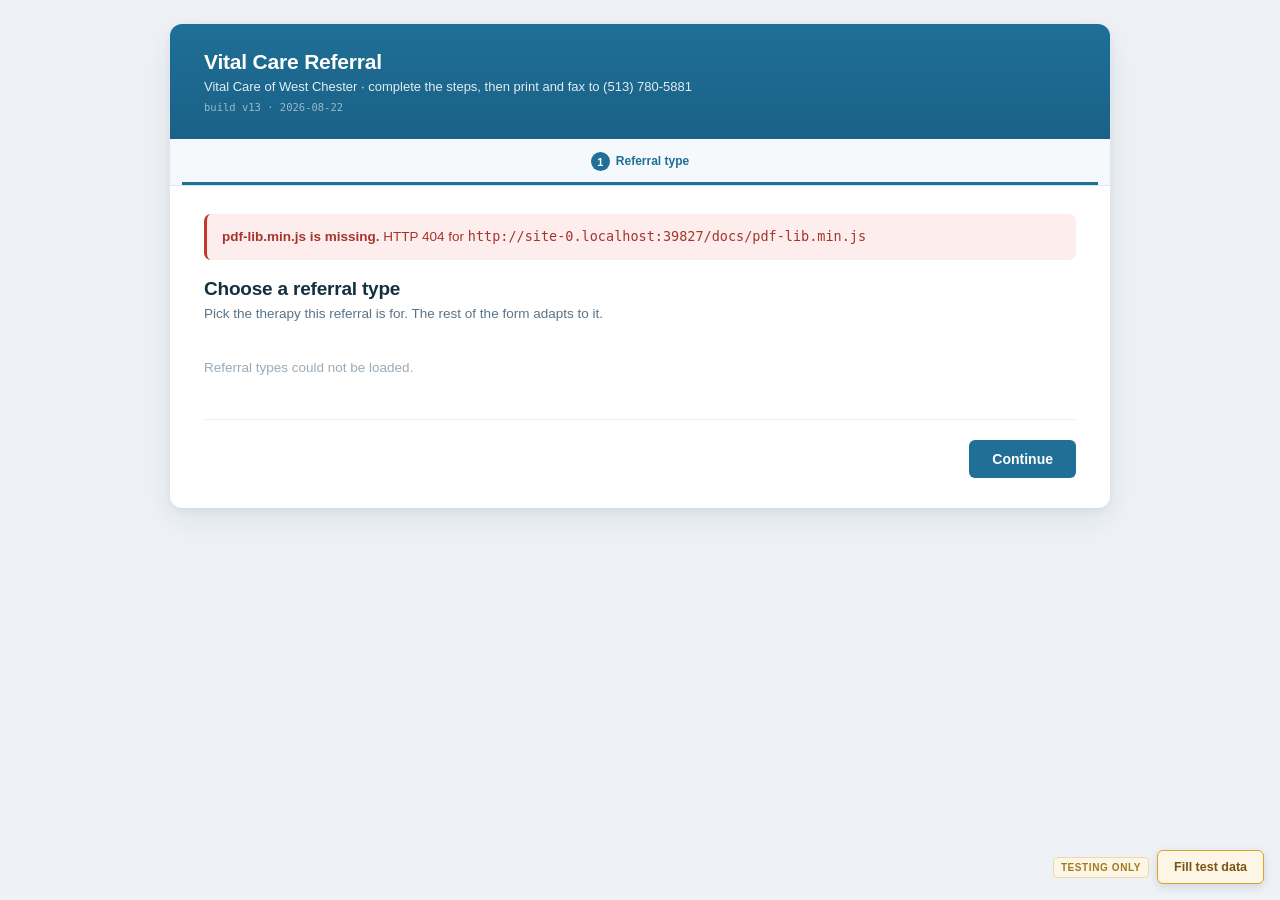
==== docs/index.html @ 64bf1096 "Update index.html" ====
<!DOCTYPE html>
<html lang="en">
<head>
<meta charset="UTF-8">
<meta name="viewport" content="width=device-width,initial-scale=1">
<title>Vital Care Referral</title>
<style>
  :root{
    --ink:#12303f; --muted:#5b7387; --line:#dbe6ee; --brand:#1f6f96; --brand-dark:#175573;
    --bg:#eef2f6; --soft:#f5f9fc;
  }
  *{box-sizing:border-box}
  body{font-family:-apple-system,BlinkMacSystemFont,'Segoe UI',Roboto,Helvetica,sans-serif;
       background:#eef2f6;min-height:100vh;margin:0;padding:24px 16px 60px;color:#12303f;-webkit-font-smoothing:antialiased}
  .wrap{max-width:940px;margin:0 auto}
  .card{background:#fff;border-radius:12px;box-shadow:0 2px 8px rgba(16,43,63,.06),0 12px 32px rgba(16,43,63,.08);overflow:hidden}
  .head{background:linear-gradient(180deg,#1f6f96,#1a6187);color:#fff;padding:26px 34px}
  .head h1{margin:0;font-size:21px;font-weight:700;letter-spacing:-.2px}
  .head p{margin:5px 0 0;font-size:13px;opacity:.88}
  .build{margin-top:7px;font-size:10.5px;opacity:.55;font-family:ui-monospace,Menlo,Consolas,monospace}

  /* stepper */
  .steps{display:flex;gap:2px;background:#f5f9fc;border-bottom:1px solid #dbe6ee;overflow-x:auto;padding:0 12px}
  .step{flex:1 0 auto;min-width:104px;background:none;border:none;padding:13px 10px 11px;cursor:pointer;
        font-family:inherit;font-size:12px;font-weight:600;color:#7a8fa0;text-align:center;
        border-bottom:3px solid transparent;white-space:nowrap}
  .step:hover:not(:disabled){color:#1f6f96}
  .step:disabled{cursor:default;opacity:.45}
  .step .num{display:inline-flex;align-items:center;justify-content:center;width:19px;height:19px;border-radius:50%;
             background:#dbe6ee;color:#5b7387;font-size:11px;margin-right:6px;vertical-align:middle}
  .step.active{color:#1f6f96;border-bottom-color:#1f6f96}
  .step.active .num{background:#1f6f96;color:#fff}
  .step.done .num{background:#2f9e5f;color:#fff}
  .step .cnt{display:block;font-weight:500;font-size:10px;opacity:.7;margin-top:2px}

  .body{padding:28px 34px 30px}
  .panel{display:none}
  .panel.on{display:block}
  .ptitle{font-size:19px;font-weight:700;margin:0 0 4px;letter-spacing:-.2px}
  .psub{font-size:13.5px;color:#5b7387;margin:0 0 22px;line-height:1.5}

  .sub{font-size:11px;font-weight:700;text-transform:uppercase;letter-spacing:.7px;color:#8199aa;
       margin:26px 0 12px;padding-bottom:6px;border-bottom:1px solid #eaf1f6}
  .sub:first-of-type{margin-top:0}

  .grid{display:grid;grid-template-columns:repeat(auto-fit,minmax(196px,1fr));gap:14px}
  .fg{display:flex;flex-direction:column;min-width:0}
  .fg.wide{grid-column:1/-1}
  .fg label{font-weight:600;font-size:12px;margin-bottom:5px;color:#415a6d;line-height:1.3}
  input[type=text],select,textarea{padding:9px 11px;border:1px solid #cfdce6;border-radius:6px;
       font-family:inherit;font-size:14px;color:#12303f;background:#fff;width:100%;transition:border-color .12s,box-shadow .12s}
  input[type=text]:focus,select:focus,textarea:focus{outline:none;border-color:#1f6f96;box-shadow:0 0 0 3px rgba(31,111,150,.13)}
  input.filled,select.filled{background:#fbfdfe;border-color:#a9cbdd}
  textarea{resize:vertical;min-height:70px}

  .checks{display:grid;grid-template-columns:repeat(auto-fit,minmax(268px,1fr));gap:1px;
          border:1px solid #e3ecf2;border-radius:8px;padding:5px;background:#fcfeff}
  .crow{display:flex;align-items:flex-start;gap:9px;padding:7px 9px;font-size:12.5px;border-radius:5px;line-height:1.4}
  .crow:hover{background:#f2f8fb}
  .crow input{margin:2px 0 0;flex:none;accent-color:#1f6f96;width:15px;height:15px}
  .crow label{cursor:pointer;flex:1;color:#33506a}

  .alert{padding:12px 15px;border-radius:7px;margin-bottom:18px;font-size:13.5px;border-left:3px solid;line-height:1.55}
  .alert-info{background:#eef6fb;color:#1a6187;border-left-color:#1f6f96}
  .alert-success{background:#eaf7ef;color:#1c6f3f;border-left-color:#2f9e5f}
  .alert-error{background:#fdeeed;color:#a5342b;border-left-color:#c0392b}
  .alert-warn{background:#fef7e8;color:#8a6216;border-left-color:#d9a327}

  .nav{display:flex;gap:10px;align-items:center;margin-top:30px;padding-top:20px;border-top:1px solid #eaf1f6}
  .nav .spacer{flex:1}
  button.btn{padding:10px 22px;border-radius:6px;font-weight:600;font-size:14px;cursor:pointer;font-family:inherit;border:1px solid transparent}
  .primary{background:#1f6f96;color:#fff}
  .primary:hover:not(:disabled){background:#175573}
  .primary:disabled{opacity:.5;cursor:not-allowed}
  .ghost{background:#fff;color:#415a6d;border-color:#cfdce6}
  .ghost:hover{background:#f4f9fc}
  .link{background:none;border:none;color:#7a8fa0;font-size:12.5px;cursor:pointer;font-family:inherit;text-decoration:underline;padding:6px}
  .link:hover{color:#c0392b}

  /* referral type picker */
  .types{display:grid;grid-template-columns:repeat(auto-fill,minmax(196px,1fr));gap:10px}
  .tcard{text-align:left;padding:15px 16px;border:1px solid #d6e3ec;border-radius:9px;background:#fff;cursor:pointer;font-family:inherit;transition:all .13s}
  .tcard:hover{border-color:#1f6f96;box-shadow:0 3px 10px rgba(31,111,150,.11);transform:translateY(-1px)}
  .tcard.sel{border-color:#1f6f96;background:#f2f9fd;box-shadow:inset 0 0 0 1px #1f6f96}
  .tcard b{display:block;font-size:14px;color:#12303f;margin-bottom:3px}
  .tcard span{font-size:11.5px;color:#7a8fa0}

  /* review */
  .rev{border:1px solid #e3ecf2;border-radius:9px;overflow:hidden;margin-bottom:14px}
  .rev h4{margin:0;padding:10px 15px;background:#f5f9fc;font-size:11.5px;font-weight:700;
          text-transform:uppercase;letter-spacing:.6px;color:#5b7387;border-bottom:1px solid #e3ecf2}
  .rev dl{margin:0;padding:6px 15px 12px;display:grid;grid-template-columns:auto 1fr;gap:3px 16px;font-size:13px}
  .rev dt{color:#7a8fa0;padding:4px 0}
  .rev dd{margin:0;padding:4px 0;color:#12303f;font-weight:500;word-break:break-word}
  .rev .none{padding:12px 15px;font-size:13px;color:#9aabb8}
  .toolbar{display:flex;gap:14px;align-items:center;flex-wrap:wrap;margin-bottom:18px}
  .toolbar input[type=text]{max-width:280px}
  .chk{display:inline-flex;align-items:center;gap:7px;font-size:13px;color:#415a6d;cursor:pointer}
  .chk input{accent-color:#1f6f96;width:15px;height:15px}
  .hidden{display:none !important}

  /* medication table rows */
  .med{border:1px solid #e0eaf1;border-radius:9px;margin-bottom:12px;overflow:hidden;background:#fff}
  .med>h5{margin:0;padding:10px 15px;background:#f4f9fc;border-bottom:1px solid #e8f0f5;
          font-size:13.5px;font-weight:700;color:#1a4a63}
  .med>h5 em{font-style:normal;font-weight:500;color:#7f96a6;font-size:12px;margin-left:6px}
  .medbody{padding:12px 15px}
  .colgrp{margin-bottom:14px}
  .colgrp:last-child{margin-bottom:0}
  .colgrp>span.ch{display:block;font-size:10.5px;font-weight:700;text-transform:uppercase;
                  letter-spacing:.6px;color:#93a8b6;margin-bottom:7px}
  .opt{display:flex;align-items:flex-start;gap:9px;padding:5px 6px;border-radius:5px;font-size:13px;line-height:1.45}
  .opt:hover{background:#f5fafd}
  .opt input{margin:2px 0 0;flex:none;accent-color:#1f6f96;width:15px;height:15px}
  .opt label{cursor:pointer;flex:1;color:#33506a}
  .fill{font-size:13.5px;line-height:2.3;color:#33506a;padding:4px 6px}
  .fill input{display:inline-block;width:88px;padding:4px 8px;margin:0 3px;font-size:13px;
              border:1px solid #cfdce6;border-radius:5px;vertical-align:baseline}
  .fill input:focus{border-color:#1f6f96;box-shadow:0 0 0 3px rgba(31,111,150,.13);outline:none}
  .empty{color:#9aabb8;font-size:13.5px;padding:14px 0}
  @media(max-width:640px){
    body{padding:12px 8px 40px}
    .head,.body{padding-left:20px;padding-right:20px}
    .nav{flex-wrap:wrap}
  }
</style>
</head>
<body>
<div class="wrap">
  <div class="card">
    <div class="head">
      <h1>Vital Care Referral</h1>
      <p>Vital Care of West Chester &middot; complete the steps, then print and fax to (513) 780-5881</p>
      <div class="build">build v13 &middot; 2026-08-22</div>
    </div>
    <div class="steps" id="steps"></div>
    <div class="body">
      <div id="messages"></div>
      <div id="panels"></div>
    </div>
  </div>
</div>
<script src="./pdf-lib.min.js"></script>
<script>
(function () {
  'use strict';
  var FORMS = null, current = null, steps = [], stepIndex = 0;

  var PHARMACY = {
    'pharmacy name'   : 'Vital Care of West Chester',
    'address'         : '8731 Union Centre Blvd.',
    'city/state/zip'  : 'West Chester, OH 45069',
    'phone'           : '(513) 780-5880',
    'fax'             : '(513) 780-5881',
    'email'           : '',
    'to'              : 'Vital Care of West Chester'
  };

  var GROUP_ORDER = ['Fax Cover','Patient','Prescriber','Insurance','Clinical','Prescription'];
  var GROUP_BLURB = {
    'Fax Cover'   : 'Cover-sheet details for the fax transmission.',
    'Patient'     : 'Demographics and contact details for the patient.',
    'Prescriber'  : 'Who prescribed the therapy and where to reach them.',
    'Insurance'   : 'Coverage details needed for benefits verification.',
    'Clinical'    : 'Diagnosis, labs, and supporting clinical information.',
    'Prescription': 'The medication order, dosing, and nursing instructions.'
  };

  function msg(html, kind) {
    document.getElementById('messages').innerHTML =
      html ? '<div class="alert alert-' + (kind||'info') + '">' + html + '</div>' : '';
  }
  function esc(s){ return String(s).replace(/&/g,'&amp;').replace(/</g,'&lt;').replace(/>/g,'&gt;').replace(/"/g,'&quot;'); }
  function el(tag, cls, html){ var e=document.createElement(tag); if(cls)e.className=cls; if(html!=null)e.innerHTML=html; return e; }

  // ---------- step scaffolding ----------
  function buildSteps() {
    steps = [{ id:'type', label:'Referral type', title:'Choose a referral type',
               sub:'Pick the therapy this referral is for. The rest of the form adapts to it.' }];
    if (current) {
      GROUP_ORDER.forEach(function (g) {
        var fs = current.fields.filter(function (f) { return f.g === g; });
        if (fs.length) steps.push({ id:g, label:g, title:g, sub:GROUP_BLURB[g]||'', fields:fs });
      });
      steps.push({ id:'review', label:'Review', title:'Review and download',
                   sub:'Check the details below, then generate the filled PDF.' });
    }
  }

  function renderSteps() {
    var bar = document.getElementById('steps');
    bar.innerHTML = '';
    steps.forEach(function (s, i) {
      var b = el('button','step');
      b.type = 'button';
      var cnt = s.fields ? '<span class="cnt">' + s.fields.length + ' fields</span>' : '';
      b.innerHTML = '<span class="num">' + (i+1) + '</span>' + esc(s.label) + cnt;
      if (i === stepIndex) b.className += ' active';
      else if (current && i < stepIndex) b.className += ' done';
      if (!current && i > 0) b.disabled = true;
      b.onclick = function(){ goto(i); };
      bar.appendChild(b);
    });
  }

  function goto(i) {
    if (i < 0 || i >= steps.length) return;
    if (!current && i > 0) return;
    stepIndex = i;
    renderSteps();
    var ps = document.querySelectorAll('.panel');
    for (var k=0;k<ps.length;k++) ps[k].classList.toggle('on', k === i);
    if (steps[i].id === 'review') renderReview();
    msg('');
    window.scrollTo({ top:0, behavior:'smooth' });
  }

  function navRow(panel, i) {
    var nav = el('div','nav');
    if (i > 0) {
      var back = el('button','btn ghost','Back'); back.type='button';
      back.onclick = function(){ goto(i-1); };
      nav.appendChild(back);
    }
    nav.appendChild(el('div','spacer'));
    if (steps[i].id !== 'review') {
      var next = el('button','btn primary','Continue'); next.type='button';
      next.onclick = function(){ goto(i+1); };
      nav.appendChild(next);
    }
    panel.appendChild(nav);
  }

  // ---------- panels ----------
  function renderAll() {
    var host = document.getElementById('panels');
    host.innerHTML = '';
    steps.forEach(function (s, i) {
      var p = el('div','panel' + (i===stepIndex?' on':''));
      p.appendChild(el('h2','ptitle', esc(s.title)));
      p.appendChild(el('p','psub', esc(s.sub)));
      if (s.id === 'type')        renderTypes(p);
      else if (s.id === 'review') { p.appendChild(el('div','', '<div id="reviewBody"></div>')); renderReviewNav(p, i); }
      else                        renderFields(p, s);
      if (s.id !== 'review') navRow(p, i);
      host.appendChild(p);
    });
  }

  function renderTypes(p) {
    if (!FORMS) { p.appendChild(el('p','empty','Referral types could not be loaded.')); return; }
    var g = el('div','types');
    Object.keys(FORMS).forEach(function (code) {
      var f = FORMS[code];
      var b = el('button','tcard'); b.type='button';
      b.innerHTML = '<b>' + esc(f.title) + '</b><span>' + f.fields.length + ' fields</span>';
      if (current && current.code === code) b.className += ' sel';
      b.onclick = function () { selectForm(code); };
      g.appendChild(b);
    });
    p.appendChild(g);
  }

  function renderFields(p, step) {
    if (step.fields.length > 18) {
      var tb = el('div','toolbar');
      var inp = el('input'); inp.type='text'; inp.placeholder='Filter these fields…';
      inp.oninput = function(){ filterPanel(p, inp.value); };
      tb.appendChild(inp);
      p.appendChild(tb);
    }
    var bySec = {}, order = [];
    step.fields.forEach(function (f) {
      if (!bySec[f.s]) { bySec[f.s] = []; order.push(f.s); }
      bySec[f.s].push(f);
    });
    order.forEach(function (sec) {
      if (order.length > 1) p.appendChild(el('div','sub', esc(sec)));
      var list = bySec[sec];
      var loose = list.filter(function(f){ return !f.r; });
      var tabled = list.filter(function(f){ return !!f.r; });

      renderLoose(p, loose);
      renderMedRows(p, tabled);
    });
  }

  function renderLoose(p, list) {
    var texts  = list.filter(function(f){ return f.k !== 'check'; });
    var checks = list.filter(function(f){ return f.k === 'check'; });
    if (texts.length) {
      var grid = el('div','grid');
      texts.forEach(function (f) { grid.appendChild(textField(f)); });
      p.appendChild(grid);
    }
    if (checks.length) {
      var box = el('div','checks');
      checks.forEach(function (f) {
        var id = 'fld_' + f._i;
        box.appendChild(el('div','crow',
          '<input type="checkbox" id="'+id+'"><label for="'+id+'">'+esc(f.l)+'</label>'));
      });
      p.appendChild(box);
    }
  }

  // A medication row from the paper form: one card per drug, its columns inside.
  function renderMedRows(p, list) {
    if (!list.length) return;
    var rows = [], byRow = {};
    list.forEach(function (f) {
      if (!byRow[f.r]) { byRow[f.r] = []; rows.push(f.r); }
      byRow[f.r].push(f);
    });

    rows.forEach(function (rname) {
      var card = el('div','med');
      var m = rname.match(/^([^(]+)\(([^)]*)\)\s*$/);
      card.appendChild(el('h5','', m
        ? esc(m[1].trim()) + ' <em>' + esc(m[2].trim()) + '</em>'
        : esc(rname)));
      var body = el('div','medbody');

      var cols = [], byCol = {};
      byRow[rname].forEach(function (f) {
        var c = f.c || '';
        if (!byCol[c]) { byCol[c] = []; cols.push(c); }
        byCol[c].push(f);
      });

      var RANK = { '': 0, 'Dose/Strength': 1, 'Dose': 1, 'Directions': 2, 'QTY': 3, 'Refills': 4 };
      cols.sort(function (a, b) {
        var ra = RANK[a] === undefined ? 5 : RANK[a], rb = RANK[b] === undefined ? 5 : RANK[b];
        return ra - rb;
      });
      cols.forEach(function (cname) {
        var grp = el('div','colgrp');
        if (cname) grp.appendChild(el('span','ch', esc(cname)));

        // one visual line per option: its checkbox plus the blanks that sit on it
        var lines = [], cur = null;
        byCol[cname].slice().sort(function(a,b){ return (a.y-b.y) || (a.x-b.x); })
          .forEach(function (f) {
            if (!cur || Math.abs(f.y - cur.y) > 6) { cur = { y:f.y, fs:[] }; lines.push(cur); }
            cur.fs.push(f);
          });

        lines.forEach(function (ln) {
          var boxes  = ln.fs.filter(function(f){ return f.k === 'check'; });
          var inputs = ln.fs.filter(function(f){ return f.k !== 'check'; })
                            .sort(function(a,b){ return a.x - b.x; });
          var tpl = boxes.length ? boxes[0].l : (inputs.length ? (inputs[0].ct || inputs[0].l) : '');
          var segs = tpl ? tpl.split(/_{2,}/) : [];

          if (boxes.length <= 1 && segs.length > 1 && segs.length === inputs.length + 1) {
            var row = el('div','opt');
            if (boxes.length) {
              var cb = document.createElement('input');
              cb.type = 'checkbox'; cb.id = 'fld_' + boxes[0]._i;
              row.appendChild(cb);
            }
            var line = el('div','fill'); line.style.padding = '0';
            segs.forEach(function (seg, i) {
              line.appendChild(document.createTextNode(seg));
              if (i < inputs.length) {
                var inp = document.createElement('input');
                inp.type = 'text'; inp.id = 'fld_' + inputs[i]._i;
                inp.setAttribute('aria-label', tpl.replace(/_{2,}/g, ' ___ ').trim());
                line.appendChild(inp);
              }
            });
            row.appendChild(line);
            grp.appendChild(row);
          } else {
            boxes.forEach(function (f) {
              var id = 'fld_' + f._i;
              grp.appendChild(el('div','opt',
                '<input type="checkbox" id="'+id+'"><label for="'+id+'">'+esc(f.l)+'</label>'));
            });
            inputs.forEach(function (f) {
              var d = el('div','fg wide');
              var id = 'fld_' + f._i;
              var lab = /^(qty|refills|quantity)$/i.test(cname) ? cname : f.l;
              d.innerHTML = '<label for="'+id+'">'+esc(lab)+'</label><input type="text" id="'+id+'">';
              grp.appendChild(d);
            });
          }
        });
        body.appendChild(grp);
      });

      card.appendChild(body);
      p.appendChild(card);
    });
  }

  // export values are what the PDF stores; these are what a person should read
  var VALUE_TEXT = { 'Y':'Yes', 'N':'No', 'M':'Male', 'F':'Female',
                     'kg':'kg', 'lbs':'lbs', 'ft':'ft', 'in':'in' };
  var MARITAL = { 'S':'Single', 'D':'Divorced', 'M':'Married', 'W':'Widowed' };

  function optionText(f, o, i) {
    var raw = o.replace(/^\//, '');
    if (/marital/i.test(f.l) && MARITAL[raw]) return MARITAL[raw];
    if (/gender|sex/i.test(f.l)) {
      if (raw === 'M' || raw === 'F') return VALUE_TEXT[raw];
      if (/^Choice\d$/.test(raw)) return i === 0 ? 'Male' : 'Female';
    }
    if (VALUE_TEXT[raw]) return VALUE_TEXT[raw];
    if (/^Choice(\d)$/.test(raw)) return 'Option ' + RegExp.$1;
    return raw.charAt(0).toUpperCase() + raw.slice(1);
  }

  function textField(f) {
    var id = 'fld_' + f._i;
    var d = el('div','fg' + (f.l.length > 38 ? ' wide' : ''));
    if (f.k === 'radio' && f.o) {
      var opts = f.o.map(function(o, i){ return '<option value="'+esc(o)+'">'+esc(optionText(f, o, i))+'</option>'; }).join('');
      d.innerHTML = '<label for="'+id+'">'+esc(f.l)+'</label><select id="'+id+'"><option value="">—</option>'+opts+'</select>';
    } else if (/note|comment|instruction|direction|additional/i.test(f.l)) {
      d.className = 'fg wide';
      d.innerHTML = '<label for="'+id+'">'+esc(f.l)+'</label><textarea id="'+id+'"></textarea>';
    } else {
      d.innerHTML = '<label for="'+id+'">'+esc(f.l)+'</label><input type="text" id="'+id+'">';
    }
    return d;
  }

  function filterPanel(p, q) {
    q = (q||'').toLowerCase().trim();
    var kids = p.children, lastSub = null, seen = 0;
    for (var i=0;i<kids.length;i++) {
      var e = kids[i];
      if (e.classList.contains('sub')) {
        if (lastSub) lastSub.classList.toggle('hidden', seen === 0);
        lastSub = e; seen = 0; continue;
      }
      if (!e.classList.contains('grid') && !e.classList.contains('checks') && !e.classList.contains('med')) continue;
      var rows = e.querySelectorAll('.fg, .crow, .opt, .fill'), shown = 0;
      for (var j=0;j<rows.length;j++) {
        var hit = !q || rows[j].textContent.toLowerCase().indexOf(q) !== -1;
        rows[j].classList.toggle('hidden', !hit);
        if (hit) shown++;
      }
      e.classList.toggle('hidden', shown === 0);
      seen += shown;
    }
    if (lastSub) lastSub.classList.toggle('hidden', seen === 0);
  }

  // ---------- form selection ----------
  function selectForm(code) {
    current = FORMS[code];
    current.fields.forEach(function (f, i) { f._i = i; });
    buildSteps();
    renderAll();
    goto(1);
    msg('<strong>' + esc(current.title) + '</strong> selected. Anything you leave blank stays blank on the PDF.', 'info');
  }

  // ---------- review ----------
  function valueOf(f) {
    var e = document.getElementById('fld_' + f._i);
    if (!e) return null;
    if (f.k === 'check') return e.checked ? 'Yes' : null;
    return e.value.trim() || null;
  }

  function renderReview() {
    var host = document.getElementById('reviewBody');
    host.innerHTML = '';
    var any = 0;
    GROUP_ORDER.forEach(function (g) {
      var fs = current.fields.filter(function (f) { return f.g === g; });
      if (!fs.length) return;
      var rows = '';
      fs.forEach(function (f) {
        var v = valueOf(f);
        if (v) { rows += '<dt>' + esc(f.l) + '</dt><dd>' + esc(v) + '</dd>'; any++; }
      });
      var block = el('div','rev');
      block.appendChild(el('h4','', esc(g)));
      block.appendChild(rows ? el('dl','',rows) : el('div','none','Nothing entered'));
      host.appendChild(block);
    });
    if (!any) host.appendChild(el('p','empty','No fields filled in yet — go back and add the details you have.'));
  }

  function renderReviewNav(p, i) {
    var tb = el('div','toolbar');
    tb.style.marginTop = '18px';
    var lab = el('label','chk','<input type="checkbox" id="flatten" checked> Flatten before download (locks values so they always print)');
    tb.appendChild(lab);
    p.appendChild(tb);

    var nav = el('div','nav');
    var back = el('button','btn ghost','Back'); back.type='button';
    back.onclick = function(){ goto(i-1); };
    nav.appendChild(back);
    var clr = el('button','link','Clear all fields'); clr.type='button';
    clr.onclick = clearAll;
    nav.appendChild(clr);
    nav.appendChild(el('div','spacer'));
    var go = el('button','btn primary','Download filled PDF'); go.type='button'; go.id='go';
    go.onclick = download;
    nav.appendChild(go);
    p.appendChild(nav);
  }

  function clearAll() {
    current.fields.forEach(function (f) {
      var e = document.getElementById('fld_' + f._i);
      if (!e) return;
      if (f.k === 'check') e.checked = false; else e.value = '';
    });
    renderReview();
    msg('All fields cleared.', 'info');
  }

  // ---------- pdf ----------
  // pdf-lib draws text at the field's built-in font size and clips whatever
  // runs past the edge. Measure first, then shrink — and wrap where the box is
  // tall enough — so a long practice name or address is never silently cut off.
  var MIN_SIZE = 5;     // smaller than this smudges when faxed
  var COMFORT  = 6;     // don't shrink a single line past this before trying to wrap
  var WRAP_MIN = 5.5;   // smallest size worth wrapping at
  var SAFETY   = 0.98;  // the PDF's own font may measure a hair wider than Helvetica

  function daSize(field, fallback) {
    try {
      var da = field.acroField.getDefaultAppearance() || '';
      var m = /\/[^\s]+\s+([\d.]+)\s+Tf/.exec(da);
      if (m) { var n = parseFloat(m[1]); if (n > 0) return n; }
    } catch (e) {}
    return fallback;
  }

  // The usable box, computed the way pdf-lib computes it: the widget rectangle
  // less its border and 1pt of padding on every side.
  function textBounds(widget) {
    var r = widget.getRectangle();
    var bw = 0;
    try { var bs = widget.getBorderStyle(); if (bs && bs.getWidth) bw = bs.getWidth() || 0; } catch (e) {}
    var inset = (bw + 1) * 2;
    return { w: Math.max(r.width - inset, 6), h: Math.max(r.height - inset, 4) };
  }

  // pdf-lib stacks lines at heightAtSize(size) * 1.2, which for the standard
  // fonts is size * 0.925 * 1.2.
  function lineHeight(size) { return size * 0.925 * 1.2; }

  function wrapLines(text, size, avail, font) {
    var words = String(text).split(/\s+/), lines = 1, cur = '';
    for (var i = 0; i < words.length; i++) {
      if (!words[i]) continue;
      var trial = cur ? cur + ' ' + words[i] : words[i];
      if (!cur || font.widthOfTextAtSize(trial, size) <= avail) { cur = trial; }
      else { lines++; cur = words[i]; }
    }
    return lines;
  }

  // null => already fits. Otherwise {size, multiline, overflow}.
  // Order of preference: one line at a comfortable size, then wrapped onto
  // several lines, then one small line. Two readable lines beat one tiny one.
  function fitText(field, text, font) {
    var ws;
    try { ws = field.acroField.getWidgets(); } catch (e) { return null; }
    if (!ws || !ws.length) return null;
    var b = textBounds(ws[0]);
    var size0  = daSize(field, 7);
    var availW = b.w * SAFETY;
    var s, n;

    if (font.widthOfTextAtSize(text, size0) <= availW) return null;   // already fits

    // 1. one line, no smaller than comfortable
    for (s = size0; s >= COMFORT; s -= 0.25) {
      if (font.widthOfTextAtSize(text, s) <= availW) {
        return { size: Math.round(s * 4) / 4, multiline: false, overflow: false };
      }
    }

    // 2. wrap onto as many lines as the box really holds
    for (s = size0; s >= WRAP_MIN; s -= 0.25) {
      n = wrapLines(text, s, availW, font);
      if (n > 1 && n * lineHeight(s) <= b.h) {
        return { size: Math.round(s * 4) / 4, multiline: true, overflow: false };
      }
    }

    // 3. one line, as small as is still legible
    for (s = COMFORT; s >= MIN_SIZE; s -= 0.25) {
      if (font.widthOfTextAtSize(text, s) <= availW) {
        return { size: Math.round(s * 4) / 4, multiline: false, overflow: false };
      }
    }

    // 4. nothing fits — wrap if there is the height for it, else smallest line
    if (2 * lineHeight(MIN_SIZE) <= b.h) {
      return { size: MIN_SIZE, multiline: true, overflow: true };
    }
    return { size: MIN_SIZE, multiline: false, overflow: true };
  }

  // Write text into a field, shrinking or wrapping it to fit.
  // Returns true when even the smallest size still overruns the box.
  function setFitted(field, text, font) {
    var fit = fitText(field, text, font);
    if (fit) {
      if (fit.multiline) { try { field.enableMultiline(); } catch (e) {} }
      try { field.setFontSize(fit.size); } catch (e) {}
    }
    field.setText(text);
    return !!(fit && fit.overflow);
  }

  function loadPdf() {
    var url = './pdfs/' + current.file;
    return fetch(url).then(function (r) {
      if (!r.ok) throw new Error('Could not load ' + url + ' (HTTP ' + r.status + ')');
      return r.arrayBuffer();
    }).then(function (b) { return PDFLib.PDFDocument.load(b); });
  }

  function saveAs(bytes, name) {
    var url = URL.createObjectURL(new Blob([bytes], { type:'application/pdf' }));
    var a = document.createElement('a'); a.href = url; a.download = name;
    document.body.appendChild(a); a.click(); document.body.removeChild(a);
    URL.revokeObjectURL(url);
  }

  function download() {
    var btn = document.getElementById('go');
    btn.disabled = true;
    msg('Generating PDF…', 'info');
    var filled = 0, problems = [], tooLong = [], patient = '';

    loadPdf().then(function (doc) {
     return doc.embedFont(PDFLib.StandardFonts.Helvetica).then(function (font) {
      var form = doc.getForm(), index = {};
      form.getFields().forEach(function (o) { index[o.getName()] = o; });

      current.fields.forEach(function (f) {
        var obj = index[f.n];
        if (!obj) { problems.push(f.l); return; }
        try {
          if (f.g === 'Auto') {
            var v = PHARMACY[f.l.toLowerCase().trim()];
            if (v) { if (setFitted(obj, v, font)) tooLong.push(f.l); filled++; }
            return;
          }
          if (f.k === 'check') {
            var e = document.getElementById('fld_' + f._i);
            if (e && e.checked) { obj.check(); filled++; }
          } else if (f.k === 'radio') {
            var sel = document.getElementById('fld_' + f._i);
            if (sel && sel.value) { obj.select(sel.value); filled++; }
          } else {
            var t = valueOf(f);
            if (t) {
              if (setFitted(obj, t, font)) tooLong.push(f.l);
              filled++;
              if (/last name|patient name|patient legal name/i.test(f.l)) patient = t.split(/[\s,]+/)[0];
            }
          }
        } catch (err) { problems.push(f.l); }
      });

      if (document.getElementById('flatten').checked) {
        try { form.flatten(); } catch (e) { console.warn('flatten failed', e); }
      }
      return doc.save();
     });
    }).then(function (bytes) {
      saveAs(bytes, current.code + '_referral_' + (patient || 'patient') + '.pdf');
      var h = '<strong>Downloaded.</strong> Print, have the prescriber sign, and fax to (513) 780-5881. Filled ' +
              filled + ' field' + (filled===1?'':'s') + '.';
      if (problems.length) h += '<br><strong>Could not write:</strong> ' + esc(problems.slice(0,8).join(', '));
      if (tooLong.length) h += '<br><strong>Too long for the box, even at the smallest size:</strong> ' +
        esc(tooLong.slice(0,8).join(', ')) + ' \u2014 shorten these and download again.';
      msg(h, (problems.length || tooLong.length) ? 'warn' : 'success');
      btn.disabled = false;
    }).catch(function (err) {
      console.error(err);
      msg('Error: ' + esc(err.message), 'error');
      btn.disabled = false;
    });
  }

  // ---------- boot ----------
  function diagnose() {
    fetch('./pdf-lib.min.js').then(function (r) {
      return r.text().then(function (b) {
        var where = new URL('./pdf-lib.min.js', window.location.href).href;
        if (!r.ok) msg('<strong>pdf-lib.min.js is missing.</strong> HTTP ' + r.status + ' for <code>' + esc(where) + '</code>', 'error');
        else if (/^\s*</.test(b)) msg('<strong>pdf-lib.min.js is being served as a web page, not JavaScript.</strong>', 'error');
        else msg('<strong>pdf-lib.min.js loaded but did not run</strong> — try an incognito window with extensions off.', 'error');
      });
    }).catch(function (e) {
      msg('<strong>pdf-lib.min.js could not be fetched:</strong> ' + esc(e.message) +
          '<br>This page must be opened from its GitHub Pages URL, not a local preview.', 'error');
    });
  }

  window.onerror = function (m, s, l) { msg('Script error: ' + esc(m) + ' (line ' + l + ')', 'error'); };

  if (typeof PDFLib === 'undefined') {
    buildSteps(); renderSteps(); renderAll();
    diagnose();
  } else {
    fetch('./forms.json').then(function (r) {
      if (!r.ok) throw new Error('forms.json missing (HTTP ' + r.status + ')');
      return r.json();
    }).then(function (d) {
      FORMS = d;
      buildSteps(); renderSteps(); renderAll();
    }).catch(function (e) {
      msg('Could not load forms.json — it must sit beside index.html. (' + esc(e.message) + ')', 'error');
    });
  }
})();
</script>

<!-- ═══════════════════════════════════════════════════════════════════
     TEST DATA BUTTON — DELETE THIS ENTIRE BLOCK BEFORE PRODUCTION USE.
     Everything for the feature lives between these two comment markers:
     the styles, the button, and its logic. Nothing outside this block
     references it, so removing it leaves the app untouched.
     ═══════════════════════════════════════════════════════════════════ -->
<style>
  #testDataBar{position:fixed;right:16px;bottom:16px;z-index:9999;display:flex;gap:8px;align-items:center}
  #testDataBar button{padding:9px 16px;border-radius:6px;border:1px solid #d9a327;background:#fdf6e6;
    color:#7a5410;font-weight:700;font-size:12.5px;cursor:pointer;font-family:inherit;
    box-shadow:0 3px 10px rgba(16,43,63,.14)}
  #testDataBar button:hover{background:#f8ecd0}
  #testDataBar .tag{font-size:10px;font-weight:700;letter-spacing:.6px;text-transform:uppercase;
    color:#a07a1c;background:#fdf6e6;border:1px solid #ecd9a8;border-radius:4px;padding:4px 7px}
</style>
<div id="testDataBar">
  <span class="tag">Testing only</span>
  <button type="button" id="testDataBtn">Fill test data</button>
</div>
<script>
(function () {
  'use strict';

  var FIRST = ['Amara','Devon','Priya','Marcus','Lena','Tobias','Rosa','Hollis','Nadia','Emmett',
               'Isolde','Rafael','Junie','Casper','Marguerite','Theo'];
  var LAST  = ['Ashwood','Delacroix','Okonkwo','Vance','Nakamura','Ferreira','Blackwell','Sorensen',
               'Marchetti','Quintero','Halloway','Osei'];
  var CITY  = [['Cincinnati','OH','45202'],['West Chester','OH','45069'],['Mason','OH','45040'],
               ['Dayton','OH','45402'],['Florence','KY','41042']];
  var PLANS = ['Anthem Blue Cross','UnitedHealthcare','Aetna Better Health','Humana Gold',
               'Medical Mutual of Ohio','Cigna HealthSpring'];
  var PRACTICE = ['Queen City Neurology','Tri-State Rheumatology','Riverbend Immunology',
                  'Eastgate Internal Medicine','Clifton Digestive Health'];
  var DX = [['Chronic inflammatory demyelinating polyneuropathy','G61.81'],
            ['Common variable immunodeficiency','D83.9'],
            ['Rheumatoid arthritis, unspecified','M06.9'],
            ['Crohn disease of small intestine','K50.00'],
            ['Myasthenia gravis','G70.00']];
  var MEDS = [['Immune globulin IV','0.4 gm/kg every 4 weeks'],
              ['Infliximab','5 mg/kg at weeks 0, 2, 6 then every 8 weeks'],
              ['Vancomycin','1 g IV every 12 hours'],
              ['Vedolizumab','300 mg IV at weeks 0, 2, 6']];

  function pick(a){ return a[Math.floor(Math.random()*a.length)]; }
  function num(n){ var s=''; for(var i=0;i<n;i++) s+=Math.floor(Math.random()*10); return s; }
  function pad(n){ return (n<10?'0':'')+n; }

  function makePatient() {
    var loc = pick(CITY), first = pick(FIRST), last = pick(LAST);
    var dx = pick(DX), med = pick(MEDS), pr = pick(PRACTICE);
    var prFirst = pick(FIRST), prLast = pick(LAST);
    var d = new Date(Date.now() + 6*86400000);
    return {
      first: first, last: last,
      full: first + ' ' + last,
      dob: pad(1+Math.floor(Math.random()*12)) + '/' + pad(1+Math.floor(Math.random()*28)) + '/' +
           (1940 + Math.floor(Math.random()*60)),
      phone: '(513) ' + num(3) + '-' + num(4),
      addr: (100+Math.floor(Math.random()*8900)) + ' ' + pick(['Maple','Vine','Ludlow','Erie','Reading','Glenway']) + ' ' +
            pick(['St','Ave','Rd','Blvd']),
      city: loc[0], state: loc[1], zip: loc[2],
      ssn: num(3)+'-'+num(2)+'-'+num(4),
      weight: (50 + Math.floor(Math.random()*55)) + ' kg',
      height: (60 + Math.floor(Math.random()*18)) + ' in',
      allergies: pick(['NKDA','Penicillin','Sulfa drugs','Latex','Shellfish']),
      plan: pick(PLANS), plan2: pick(PLANS),
      policy: 'P' + num(9), planid: 'GRP' + num(5),
      prescriber: prFirst + ' ' + prLast + ', MD',
      npi: num(10),
      practice: pr,
      contact: pick(FIRST) + ' ' + pick(LAST) + ', RN',
      email: 'referrals@' + pr.toLowerCase().replace(/[^a-z]+/g,'') + '.example',
      dx: dx[0], icd: dx[1],
      med: med[0], dose: med[1],
      access: pick(['Peripheral IV','PICC','Port']),
      start: pad(d.getMonth()+1) + '/' + pad(d.getDate()) + '/' + d.getFullYear(),
      notes: 'Test record — not a real patient. Generated for layout checking.'
    };
  }

  // label pattern -> which value to use. First match wins, so order matters.
  function valueFor(label, p) {
    var l = label.toLowerCase();
    var rules = [
      [/\bicd|icd-10 code\b/, p.icd],
      [/(primary )?diagnos/, p.dx],
      [/prescriber name|prescribing|physician name|print prescriber/, p.prescriber],
      [/\bnpi\b/, p.npi],
      [/practice|facility|health system|home health agency/, p.practice],
      [/nurse|key contact|office contact|referral contact/, p.contact],
      [/e-?mail/, p.email],
      [/(insurance|payer) ?plan|plan name/, p.plan],
      [/policy|member id|subscriber/, p.policy],
      [/plan ?(#|i\.?d)|group ?#/, p.planid],
      [/last name/, p.last],
      [/first name/, p.first],
      [/patient (legal )?name|patient$|^name$|parent\/guardian/, p.full],
      [/date of birth|\bdob\b/, p.dob],
      [/social|ssn/, p.ssn],
      [/allerg/, p.allergies],
      [/weight/, p.weight],
      [/height/, p.height],
      [/city\/state\/zip/, p.city + ', ' + p.state + ' ' + p.zip],
      [/\bcity\b/, p.city],
      [/\bstate\b/, p.state],
      [/\bzip\b/, p.zip],
      [/address|city state zip/, p.addr],
      [/phone|pager|fax/, p.phone],
      [/start of care|needs by|requested start/, p.start],
      [/vascular|iv access|lumen/, p.access],
      [/medication|drug|product/, p.med],
      [/dose|strength|frequency|directions|duration/, p.dose],
      [/note|comment|additional|instruction/, p.notes],
      [/^date/, p.start],
      [/length of need|length of therapy|duration/, '12 weeks'],
      [/refills/, '3'],
      [/qty|quantity|number of pages/, '1']
    ];
    for (var i = 0; i < rules.length; i++) {
      if (rules[i][0].test(l)) return rules[i][1];
    }
    return null;
  }

  function labelOf(input) {
    if (input.getAttribute('aria-label')) return input.getAttribute('aria-label');
    var lab = document.querySelector('label[for="' + input.id + '"]');
    if (lab) return lab.textContent;
    var box = input.closest('.fg, .opt, .crow, .fill, .colgrp, .med');
    return box ? box.textContent : '';
  }

  function fill() {
    var host = document.getElementById('panels');
    if (!host) return;
    var inputs = host.querySelectorAll('input[id^="fld_"], select[id^="fld_"], textarea[id^="fld_"]');
    if (!inputs.length) {
      alert('Pick a referral type first, then fill test data.');
      return;
    }
    var p = makePatient(), n = 0;

    for (var i = 0; i < inputs.length; i++) {
      var el = inputs[i];
      if (el.type === 'checkbox') continue;                 // clinical choices stay deliberate
      if (el.tagName === 'SELECT') {
        if (el.options.length > 1) { el.selectedIndex = 1; n++; }
        continue;
      }
      var v = valueFor(labelOf(el), p);
      if (v) { el.value = v; n++; }
    }

    var bar = document.getElementById('messages');
    if (bar) {
      bar.innerHTML = '<div class="alert alert-warn"><strong>Test data loaded for ' +
        p.full + '.</strong> Fictional record for layout checking — clear it before any real use. ' +
        n + ' fields filled; checkboxes left alone so you can pick them yourself.</div>';
    }
  }

  document.getElementById('testDataBtn').addEventListener('click', fill);
})();
</script>
<!-- ═══════════ END TEST DATA BUTTON — delete to here ═══════════ -->
</body>
</html>
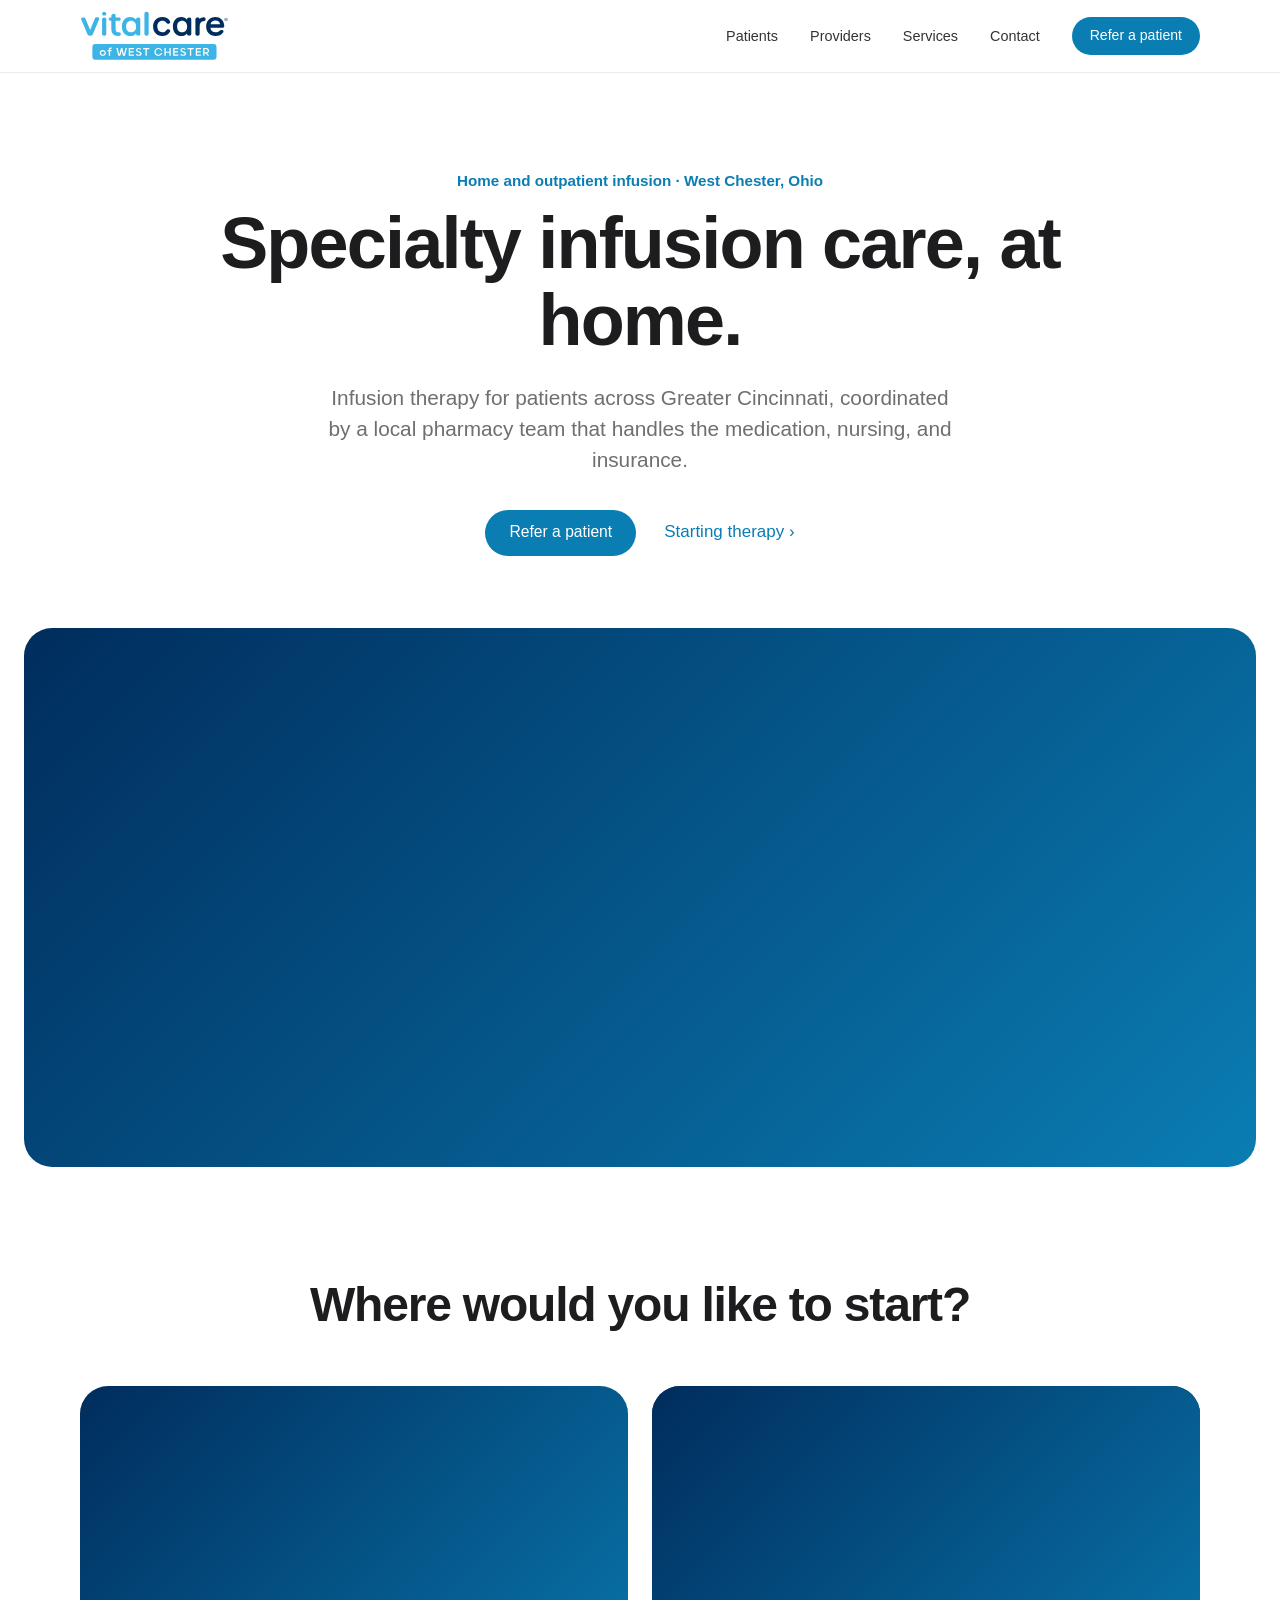
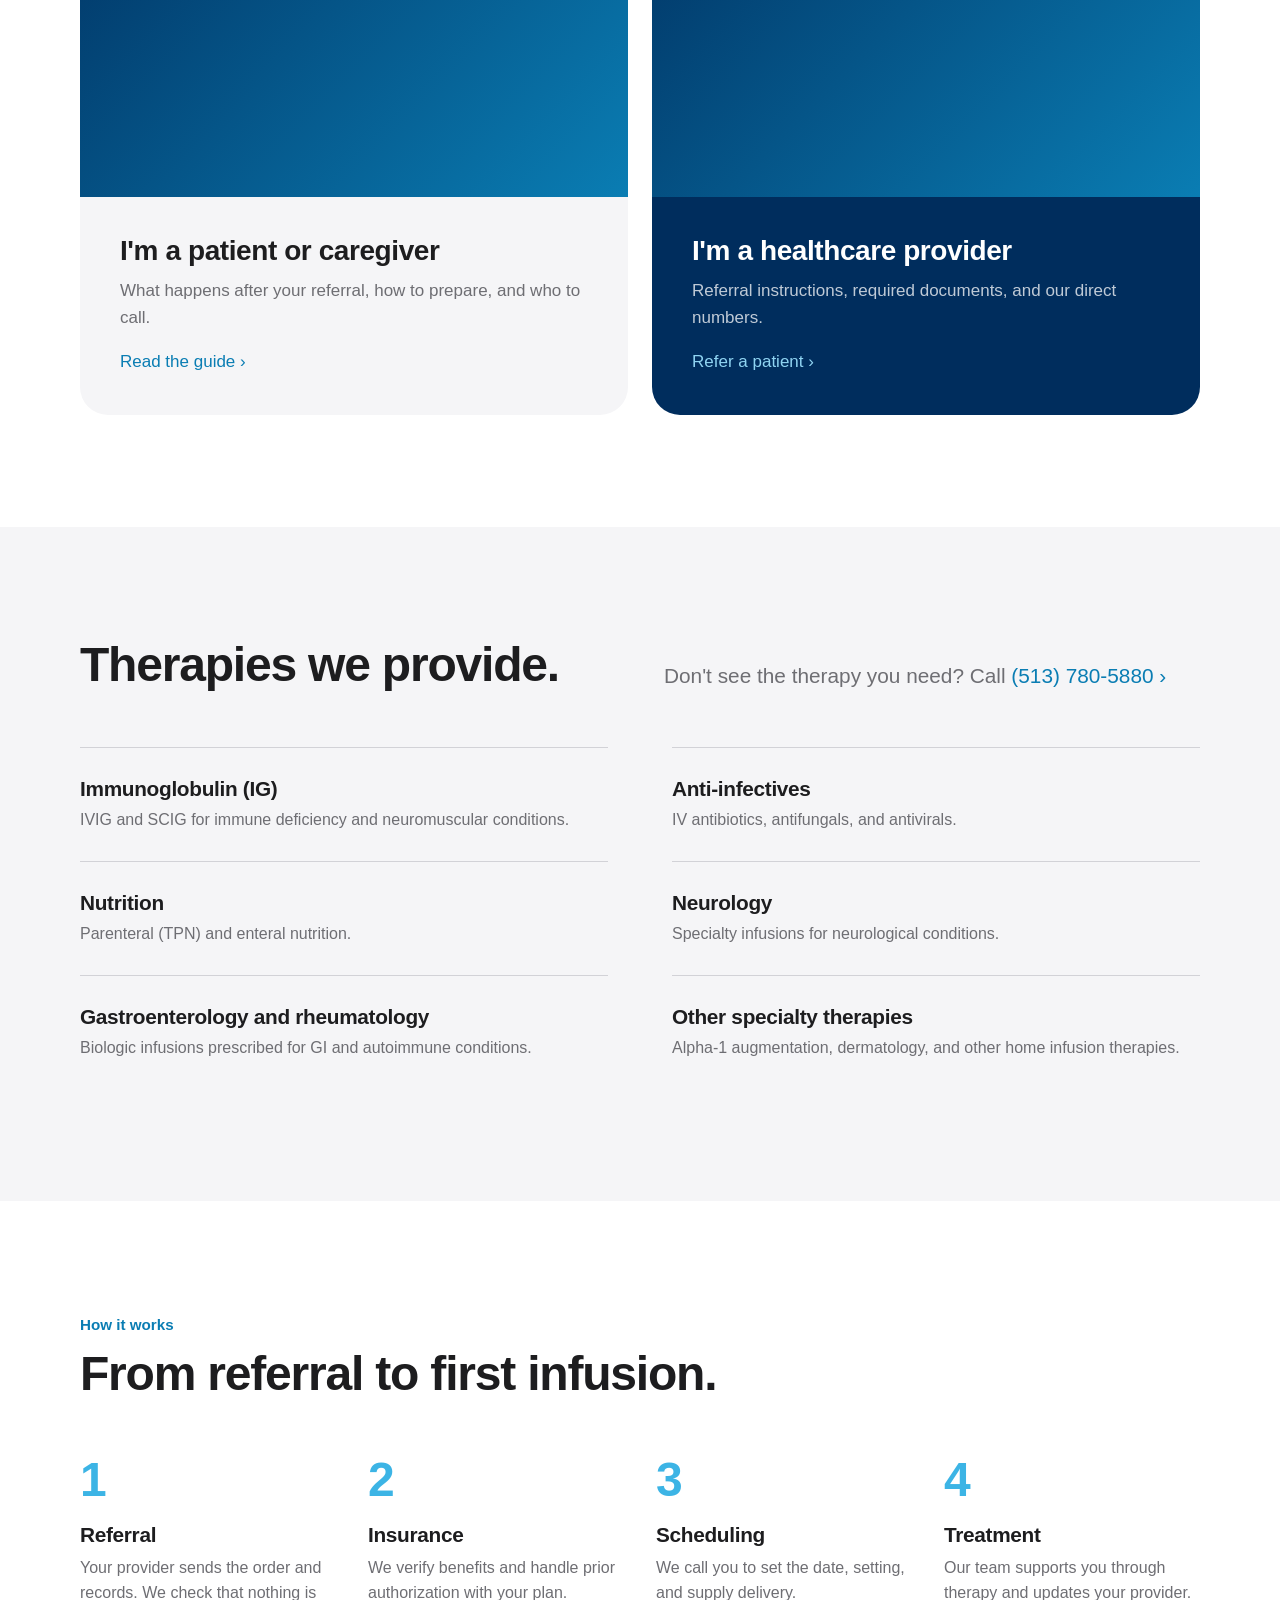
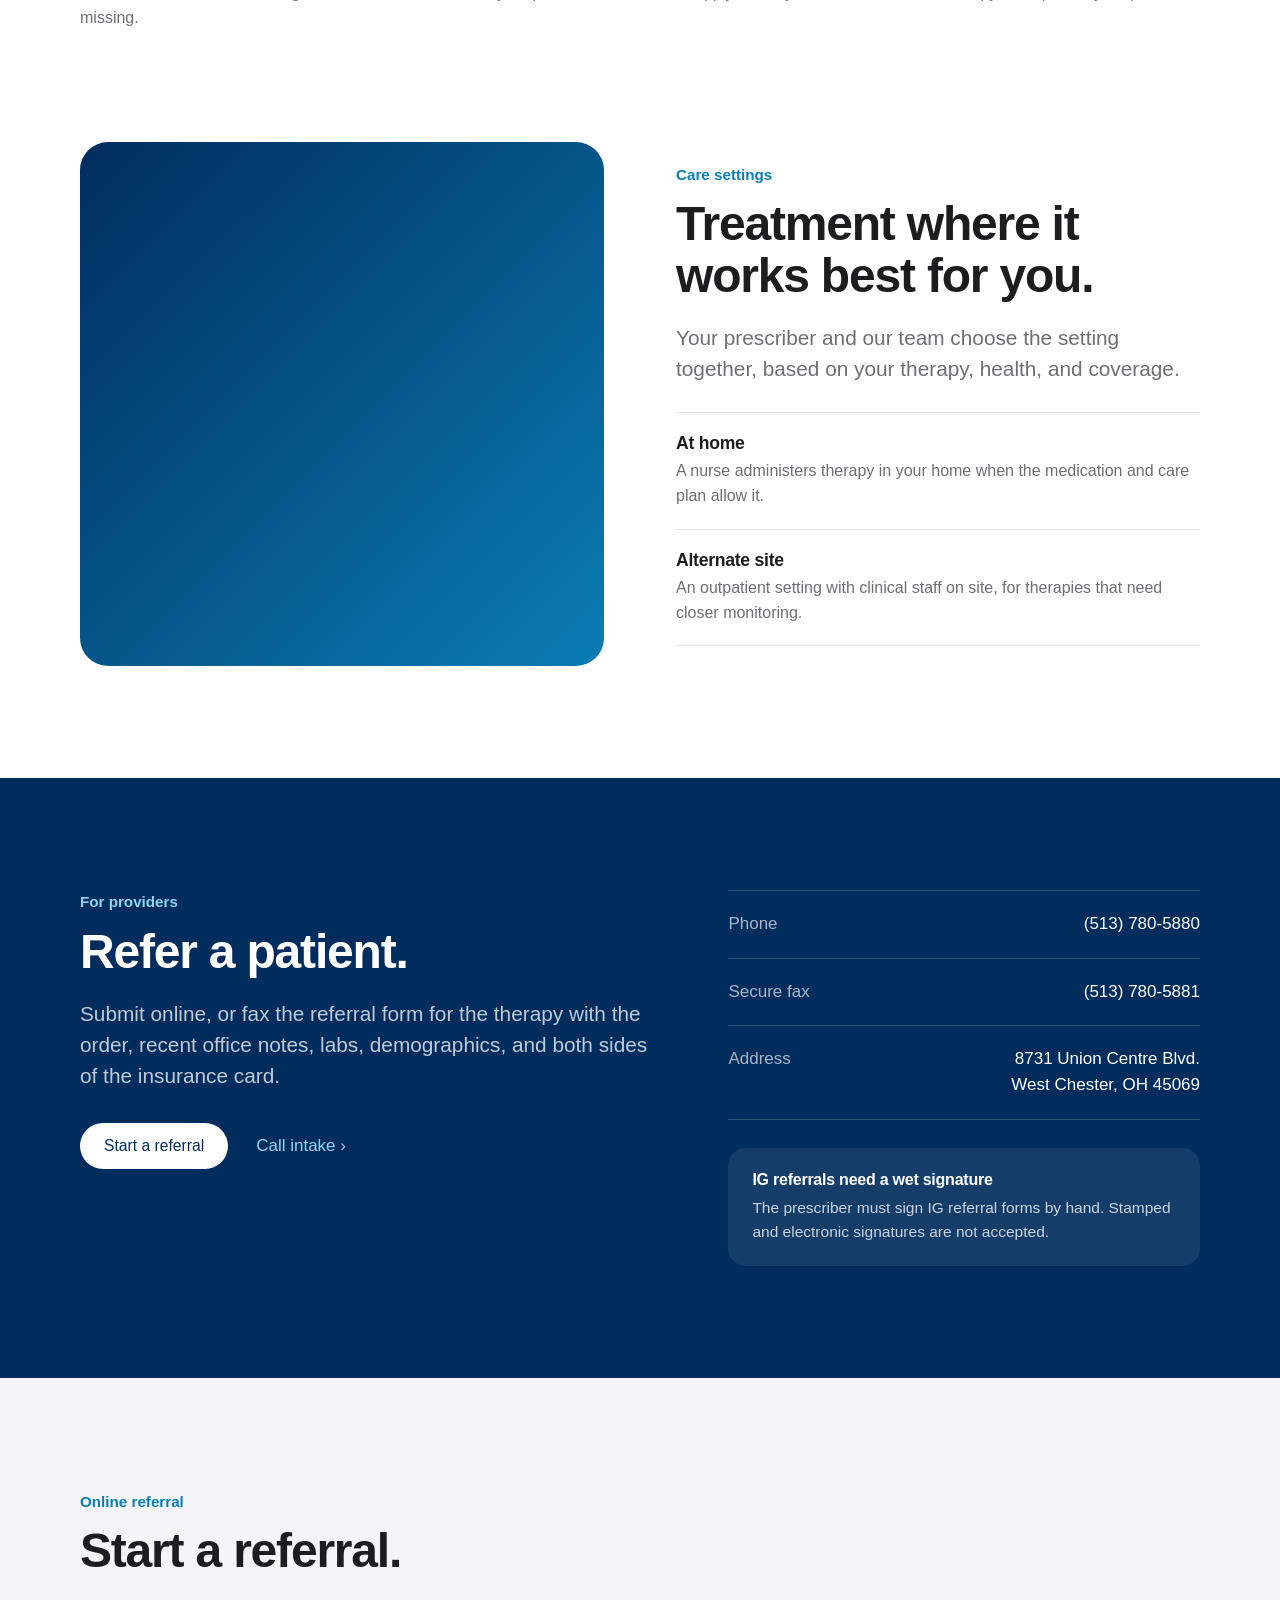
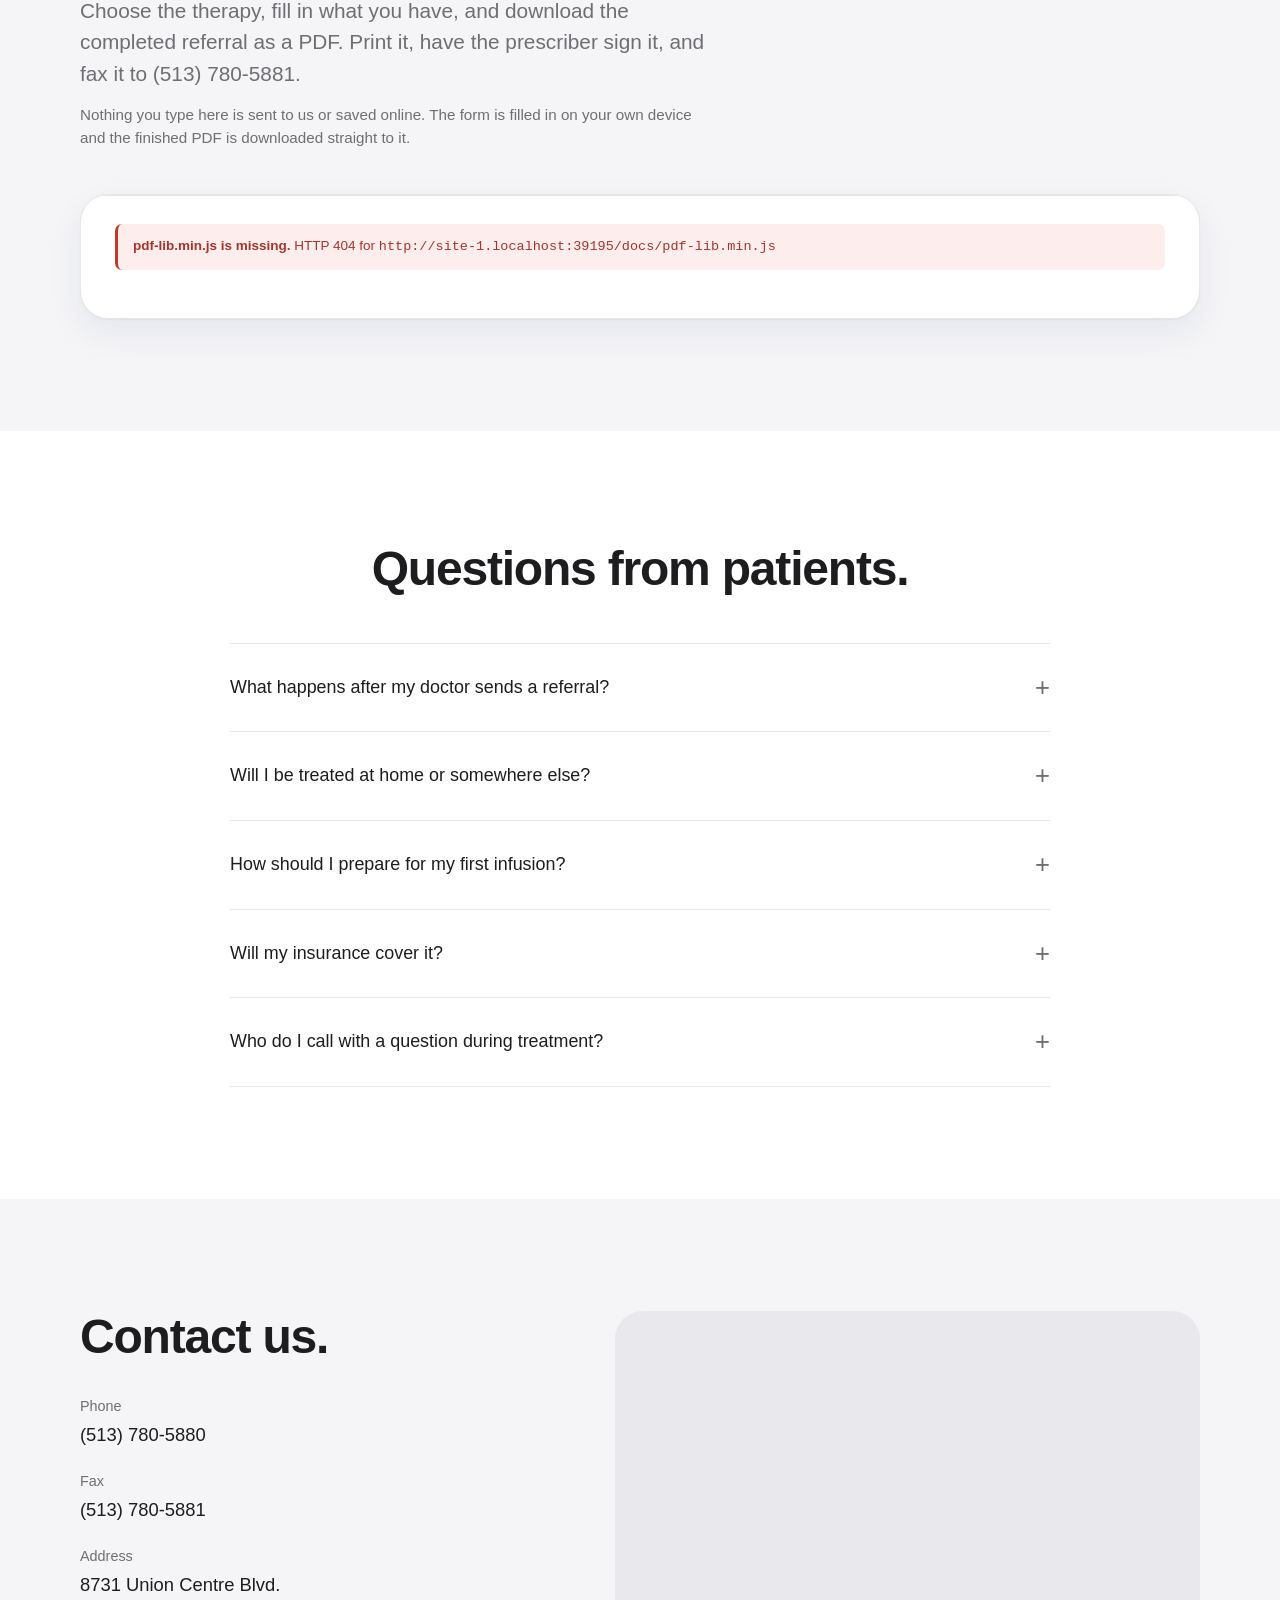
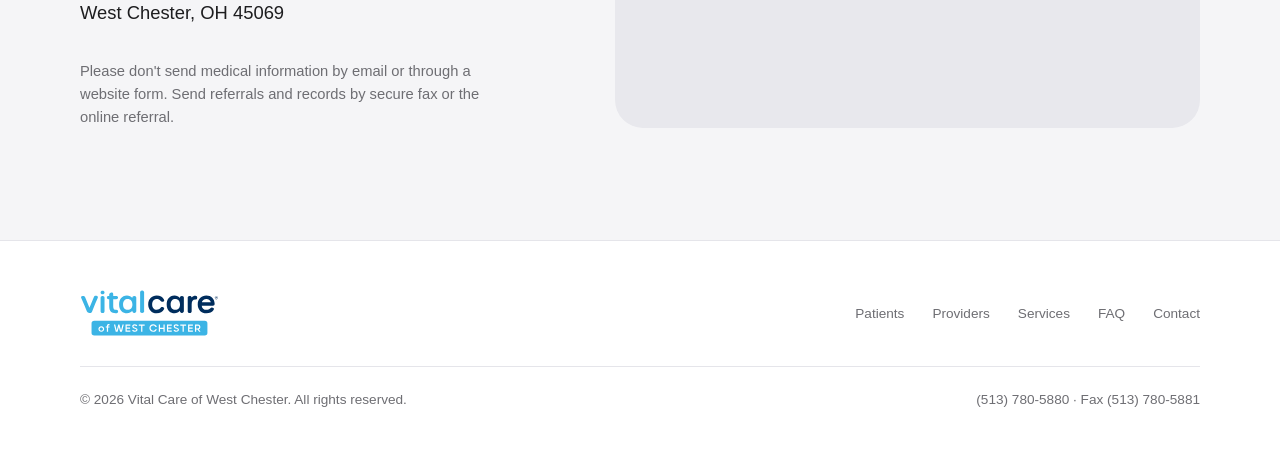
==== commit ee411ab3: "Update index.html" ====
--- a/docs/index.html
+++ b/docs/index.html
@@ -1,147 +1,727 @@
 <!DOCTYPE html>
 <html lang="en">
 <head>
-<meta charset="UTF-8">
-<meta name="viewport" content="width=device-width,initial-scale=1">
-<title>Vital Care Referral</title>
-<style>
-  :root{
-    --ink:#12303f; --muted:#5b7387; --line:#dbe6ee; --brand:#1f6f96; --brand-dark:#175573;
-    --bg:#eef2f6; --soft:#f5f9fc;
-  }
-  *{box-sizing:border-box}
-  body{font-family:-apple-system,BlinkMacSystemFont,'Segoe UI',Roboto,Helvetica,sans-serif;
-       background:#eef2f6;min-height:100vh;margin:0;padding:24px 16px 60px;color:#12303f;-webkit-font-smoothing:antialiased}
-  .wrap{max-width:940px;margin:0 auto}
-  .card{background:#fff;border-radius:12px;box-shadow:0 2px 8px rgba(16,43,63,.06),0 12px 32px rgba(16,43,63,.08);overflow:hidden}
-  .head{background:linear-gradient(180deg,#1f6f96,#1a6187);color:#fff;padding:26px 34px}
-  .head h1{margin:0;font-size:21px;font-weight:700;letter-spacing:-.2px}
-  .head p{margin:5px 0 0;font-size:13px;opacity:.88}
-  .build{margin-top:7px;font-size:10.5px;opacity:.55;font-family:ui-monospace,Menlo,Consolas,monospace}
-
-  /* stepper */
-  .steps{display:flex;gap:2px;background:#f5f9fc;border-bottom:1px solid #dbe6ee;overflow-x:auto;padding:0 12px}
-  .step{flex:1 0 auto;min-width:104px;background:none;border:none;padding:13px 10px 11px;cursor:pointer;
-        font-family:inherit;font-size:12px;font-weight:600;color:#7a8fa0;text-align:center;
+  <meta charset="utf-8" />
+  <meta name="viewport" content="width=device-width, initial-scale=1" />
+  <meta name="description" content="Vital Care of West Chester provides home and alternate-site infusion therapy in West Chester and the Greater Cincinnati area." />
+  <title>Vital Care of West Chester | Infusion Therapy</title>
+  <style>
+    :root {
+      --navy: #002d5d;
+      --blue: #3cb4e5;
+      --blue-ink: #0a7db3;
+      --text: #1d1d1f;
+      --muted: #6e6e73;
+      --line: #e5e5ea;
+      --gray: #f5f5f7;
+      --white: #ffffff;
+      --max: 1120px;
+    }
+    * { box-sizing: border-box; }
+    html { scroll-behavior: smooth; }
+    body {
+      margin: 0;
+      color: var(--text);
+      background: var(--white);
+      font-family: -apple-system, BlinkMacSystemFont, "SF Pro Text", "Segoe UI", Inter, Roboto, Helvetica, Arial, sans-serif;
+      font-size: 17px;
+      line-height: 1.55;
+      -webkit-font-smoothing: antialiased;
+    }
+    img, svg { display: block; max-width: 100%; }
+    .hero-photo, .door-photo, .feature-photo { background: linear-gradient(135deg, #002d5d 0%, #0a7db3 100%); }
+    .hero-photo img, .door-photo img, .feature-photo img { color: transparent; font-size: 0; }
+    a { color: inherit; text-decoration: none; }
+    :focus-visible { outline: 3px solid var(--blue); outline-offset: 3px; border-radius: 4px; }
+    .wrap { width: min(calc(100% - 48px), var(--max)); margin-inline: auto; }
+
+    h1, h2, h3 { margin: 0; color: var(--text); font-weight: 600; letter-spacing: -.025em; line-height: 1.08; }
+    h1 { font-size: clamp(2.6rem, 6vw, 4.5rem); }
+    h2 { font-size: clamp(2rem, 4.2vw, 3rem); }
+    h3 { font-size: 1.3rem; letter-spacing: -.015em; line-height: 1.25; }
+    p { margin: 0; }
+    .kicker { color: var(--blue-ink); font-size: .95rem; font-weight: 600; margin-bottom: 12px; }
+    .lead { color: var(--muted); font-size: clamp(1.1rem, 1.8vw, 1.3rem); line-height: 1.5; }
+    section { padding: 112px 0; }
+
+    /* Links and buttons */
+    .btn {
+      display: inline-flex; align-items: center; justify-content: center;
+      min-height: 46px; padding: 0 24px; border-radius: 999px;
+      font-size: .98rem; font-weight: 500; transition: background .2s, color .2s;
+    }
+    .btn-primary { background: var(--blue-ink); color: var(--white); }
+    .btn-primary:hover { background: #086a99; }
+    .btn-white { background: var(--white); color: var(--navy); }
+    .btn-white:hover { background: #e8f6fc; }
+    .link { color: var(--blue-ink); font-weight: 500; white-space: nowrap; }
+    .link:hover { text-decoration: underline; }
+    .link::after { content: " ›"; }
+    .link-light { color: #8fd4f2; }
+
+    /* Header */
+    header {
+      position: sticky; top: 0; z-index: 50;
+      background: rgba(255,255,255,.85);
+      backdrop-filter: saturate(180%) blur(20px);
+      -webkit-backdrop-filter: saturate(180%) blur(20px);
+      border-bottom: 1px solid rgba(0,0,0,.08);
+    }
+    .nav { height: 72px; display: flex; align-items: center; justify-content: space-between; gap: 24px; }
+    .logo { width: 150px; }
+    .logo svg { width: 100%; height: auto; }
+    .nav-links { display: flex; align-items: center; gap: 32px; list-style: none; margin: 0; padding: 0; }
+    .nav-links a { font-size: .9rem; color: #333; }
+    .nav-links a:hover { color: var(--blue-ink); }
+    .nav-links .btn { min-height: 38px; padding: 0 18px; font-size: .88rem; color: var(--white); }
+    .menu-btn { display: none; background: none; border: 0; padding: 8px; cursor: pointer; color: var(--text); }
+    .menu-btn svg { width: 24px; height: 24px; }
+
+    /* Hero */
+    .hero { padding: 96px 0 0; text-align: center; }
+    .hero h1 { max-width: 860px; margin: 0 auto 22px; }
+    .hero .lead { max-width: 640px; margin: 0 auto 34px; }
+    .hero-actions { display: flex; justify-content: center; align-items: center; gap: 28px; flex-wrap: wrap; }
+    .hero-photo {
+      margin: 72px auto 0; width: min(calc(100% - 48px), 1280px); aspect-ratio: 16 / 7;
+      border-radius: 28px; overflow: hidden;
+    }
+    .hero-photo img { width: 100%; height: 100%; object-fit: cover; }
+
+    /* Two doors */
+    .doors { padding-top: 112px; }
+    .doors-head { text-align: center; margin-bottom: 56px; }
+    .doors-grid { display: grid; grid-template-columns: 1fr 1fr; gap: 24px; }
+    .door {
+      display: flex; flex-direction: column; border-radius: 28px; overflow: hidden;
+      background: var(--gray); transition: transform .3s ease;
+    }
+    .door:hover { transform: translateY(-4px); }
+    .door-photo { aspect-ratio: 4 / 3; overflow: hidden; }
+    .door-photo img { width: 100%; height: 100%; object-fit: cover; transition: transform .6s ease; }
+    .door:hover .door-photo img { transform: scale(1.03); }
+    .door-body { padding: 36px 40px 40px; }
+    .door-body h3 { font-size: 1.75rem; margin-bottom: 10px; }
+    .door-body p { color: var(--muted); margin-bottom: 18px; }
+    .door-dark { background: var(--navy); }
+    .door-dark h3 { color: var(--white); }
+    .door-dark p { color: rgba(255,255,255,.75); }
+
+    /* Services */
+    .services { background: var(--gray); }
+    .split-head { display: grid; grid-template-columns: 1fr 1fr; gap: 48px; align-items: end; margin-bottom: 56px; }
+    .service-list { display: grid; grid-template-columns: 1fr 1fr; column-gap: 64px; }
+    .service { padding: 28px 0; border-top: 1px solid #d2d2d7; }
+    .service h3 { margin-bottom: 6px; }
+    .service p { color: var(--muted); font-size: 1rem; }
+
+    /* Process */
+    .steps { display: grid; grid-template-columns: repeat(4, 1fr); gap: 32px; margin-top: 56px; }
+    .step-n { font-size: 3rem; font-weight: 600; color: var(--blue); letter-spacing: -.04em; line-height: 1; margin-bottom: 18px; }
+    .step h3 { margin-bottom: 8px; }
+    .step p { color: var(--muted); font-size: 1rem; }
+
+    /* Setting feature */
+    .feature { padding-top: 0; }
+    .feature-grid { display: grid; grid-template-columns: 1fr 1fr; gap: 72px; align-items: center; }
+    .feature-photo { border-radius: 28px; overflow: hidden; aspect-ratio: 1 / 1; }
+    .feature-photo img { width: 100%; height: 100%; object-fit: cover; }
+    .feature h2 { margin-bottom: 20px; }
+    .feature .lead { margin-bottom: 28px; }
+    .setting { padding: 20px 0; border-top: 1px solid var(--line); }
+    .setting:last-child { border-bottom: 1px solid var(--line); }
+    .setting h3 { font-size: 1.1rem; margin-bottom: 4px; }
+    .setting p { color: var(--muted); font-size: 1rem; }
+
+    /* Provider band */
+    .providers { background: var(--navy); color: var(--white); }
+    .providers h2, .providers h3 { color: var(--white); }
+    .providers .kicker { color: #8fd4f2; }
+    .providers .lead { color: rgba(255,255,255,.75); }
+    .provider-grid { display: grid; grid-template-columns: 1.1fr .9fr; gap: 72px; align-items: start; }
+    .provider-grid .lead { margin: 20px 0 32px; }
+    .provider-actions { display: flex; gap: 28px; align-items: center; flex-wrap: wrap; }
+    .info-list { border-top: 1px solid rgba(255,255,255,.18); }
+    .info-row { display: flex; justify-content: space-between; gap: 24px; padding: 20px 0; border-bottom: 1px solid rgba(255,255,255,.18); }
+    .info-row span { color: rgba(255,255,255,.65); }
+    .info-row strong { font-weight: 500; text-align: right; }
+    .info-row a:hover { color: #8fd4f2; }
+    .requirement { margin-top: 28px; padding: 22px 24px; border-radius: 18px; background: rgba(255,255,255,.08); }
+    .requirement h3 { font-size: 1rem; margin-bottom: 6px; }
+    .requirement p { color: rgba(255,255,255,.78); font-size: .97rem; }
+
+    /* Referral slot: intentionally empty */
+    #online-referral { padding: 0; }
+
+    /* FAQ */
+    .faq-wrap { max-width: 820px; margin: 0 auto; }
+    .faq-wrap h2 { text-align: center; margin-bottom: 48px; }
+    .faq details { border-bottom: 1px solid var(--line); }
+    .faq details:first-child { border-top: 1px solid var(--line); }
+    .faq summary {
+      display: flex; justify-content: space-between; align-items: center; gap: 24px;
+      padding: 24px 0; font-size: 1.12rem; font-weight: 500; cursor: pointer; list-style: none;
+    }
+    .faq summary::-webkit-details-marker { display: none; }
+    .faq summary::after { content: "+"; font-size: 1.6rem; font-weight: 300; color: var(--muted); transition: transform .25s; }
+    .faq details[open] summary::after { transform: rotate(45deg); }
+    .faq .answer { padding: 0 0 26px; color: var(--muted); }
+    .faq .answer p + p, .faq .answer ul + p { margin-top: 12px; }
+    .faq .answer ul { margin: 0; padding-left: 20px; }
+    .faq .answer li { margin-bottom: 6px; }
+    .faq .answer a { color: var(--blue-ink); }
+
+    /* Contact */
+    .contact { background: var(--gray); }
+    .contact-grid { display: grid; grid-template-columns: .9fr 1.1fr; gap: 56px; align-items: stretch; }
+    .contact h2 { margin-bottom: 32px; }
+    .contact dl { margin: 0 0 32px; }
+    .contact dt { color: var(--muted); font-size: .9rem; margin-top: 20px; }
+    .contact dd { margin: 4px 0 0; font-size: 1.15rem; font-weight: 500; }
+    .contact dd a:hover { color: var(--blue-ink); }
+    .privacy { color: var(--muted); font-size: .92rem; max-width: 420px; }
+    .map { border-radius: 28px; overflow: hidden; min-height: 400px; background: #e8e8ed; }
+    .map iframe { width: 100%; height: 100%; min-height: 400px; border: 0; display: block; }
+
+    /* Footer */
+    footer { padding: 48px 0 40px; font-size: .85rem; color: var(--muted); border-top: 1px solid var(--line); }
+    .footer-top { display: flex; justify-content: space-between; align-items: center; gap: 32px; flex-wrap: wrap; padding-bottom: 28px; border-bottom: 1px solid var(--line); }
+    .footer-top .logo { width: 140px; }
+    .footer-links { display: flex; gap: 28px; flex-wrap: wrap; }
+    .footer-links a:hover { color: var(--text); }
+    .footer-bottom { display: flex; justify-content: space-between; gap: 20px; flex-wrap: wrap; padding-top: 22px; }
+
+    @media (max-width: 900px) {
+      section { padding: 80px 0; }
+      .menu-btn { display: block; }
+      .nav-links {
+        display: none; position: absolute; top: 72px; left: 0; right: 0;
+        flex-direction: column; align-items: stretch; gap: 0; padding: 8px 24px 24px;
+        background: rgba(255,255,255,.98); border-bottom: 1px solid var(--line);
+      }
+      .nav-links.open { display: flex; }
+      .nav-links li a:not(.btn) { display: block; padding: 14px 0; font-size: 1.05rem; border-bottom: 1px solid var(--line); }
+      .nav-links .btn { margin-top: 16px; min-height: 46px; width: 100%; }
+      .hero { padding-top: 64px; }
+      .hero-photo { aspect-ratio: 4 / 3; margin-top: 48px; border-radius: 20px; }
+      .doors { padding-top: 80px; }
+      .doors-grid, .split-head, .service-list, .feature-grid, .provider-grid, .contact-grid { grid-template-columns: 1fr; }
+      .split-head { gap: 16px; }
+      .steps { grid-template-columns: 1fr 1fr; }
+      .feature-grid, .provider-grid { gap: 48px; }
+    }
+    @media (max-width: 560px) {
+      .wrap { width: min(calc(100% - 32px), var(--max)); }
+      .hero-photo { width: calc(100% - 32px); }
+      .steps { grid-template-columns: 1fr; }
+      .door-body { padding: 28px; }
+      .info-row { flex-direction: column; gap: 4px; }
+      .info-row strong { text-align: left; }
+    }
+
+    /* ---------------- Online referral ---------------- */
+    #online-referral { padding: 112px 0; background: var(--gray); }
+    #online-referral h2 { margin-bottom: 18px; }
+    .vcr-lead { max-width: 640px; }
+    .vcr-privacy { margin-top: 14px; max-width: 640px; color: var(--muted); font-size: .95rem; }
+    .vcr-loading { margin-top: 40px; color: var(--muted); }
+
+    #vcr { margin-top: 44px; font-size: 15px; line-height: 1.5; color: var(--text); }
+    #vcr .card {
+      background: var(--white); border: 1px solid var(--line); border-radius: 28px;
+      overflow: hidden; box-shadow: 0 1px 2px rgba(0,0,0,.04), 0 14px 34px rgba(0,45,93,.07);
+    }
+    #vcr h2, #vcr h3, #vcr h4, #vcr h5 { letter-spacing: normal; line-height: 1.3; font-weight: 700; }
+    #vcr p { margin: 0; }
+
+
+    @media (max-width: 900px) { #online-referral { padding: 80px 0; } }
+
+    /* ---- referral form (scoped to #vcr) ---- */
+#vcr .steps{display:flex;gap:2px;background:var(--gray);border-bottom:1px solid var(--line);overflow-x:auto;padding:0 12px}
+#vcr .step{flex:1 0 auto;min-width:104px;background:none;border:none;padding:13px 10px 11px;cursor:pointer;
+        font-family:inherit;font-size:12px;font-weight:600;color:var(--muted);text-align:center;
         border-bottom:3px solid transparent;white-space:nowrap}
-  .step:hover:not(:disabled){color:#1f6f96}
-  .step:disabled{cursor:default;opacity:.45}
-  .step .num{display:inline-flex;align-items:center;justify-content:center;width:19px;height:19px;border-radius:50%;
-             background:#dbe6ee;color:#5b7387;font-size:11px;margin-right:6px;vertical-align:middle}
-  .step.active{color:#1f6f96;border-bottom-color:#1f6f96}
-  .step.active .num{background:#1f6f96;color:#fff}
-  .step.done .num{background:#2f9e5f;color:#fff}
-  .step .cnt{display:block;font-weight:500;font-size:10px;opacity:.7;margin-top:2px}
-
-  .body{padding:28px 34px 30px}
-  .panel{display:none}
-  .panel.on{display:block}
-  .ptitle{font-size:19px;font-weight:700;margin:0 0 4px;letter-spacing:-.2px}
-  .psub{font-size:13.5px;color:#5b7387;margin:0 0 22px;line-height:1.5}
-
-  .sub{font-size:11px;font-weight:700;text-transform:uppercase;letter-spacing:.7px;color:#8199aa;
-       margin:26px 0 12px;padding-bottom:6px;border-bottom:1px solid #eaf1f6}
-  .sub:first-of-type{margin-top:0}
-
-  .grid{display:grid;grid-template-columns:repeat(auto-fit,minmax(196px,1fr));gap:14px}
-  .fg{display:flex;flex-direction:column;min-width:0}
-  .fg.wide{grid-column:1/-1}
-  .fg label{font-weight:600;font-size:12px;margin-bottom:5px;color:#415a6d;line-height:1.3}
-  input[type=text],select,textarea{padding:9px 11px;border:1px solid #cfdce6;border-radius:6px;
-       font-family:inherit;font-size:14px;color:#12303f;background:#fff;width:100%;transition:border-color .12s,box-shadow .12s}
-  input[type=text]:focus,select:focus,textarea:focus{outline:none;border-color:#1f6f96;box-shadow:0 0 0 3px rgba(31,111,150,.13)}
-  input.filled,select.filled{background:#fbfdfe;border-color:#a9cbdd}
-  textarea{resize:vertical;min-height:70px}
-
-  .checks{display:grid;grid-template-columns:repeat(auto-fit,minmax(268px,1fr));gap:1px;
-          border:1px solid #e3ecf2;border-radius:8px;padding:5px;background:#fcfeff}
-  .crow{display:flex;align-items:flex-start;gap:9px;padding:7px 9px;font-size:12.5px;border-radius:5px;line-height:1.4}
-  .crow:hover{background:#f2f8fb}
-  .crow input{margin:2px 0 0;flex:none;accent-color:#1f6f96;width:15px;height:15px}
-  .crow label{cursor:pointer;flex:1;color:#33506a}
-
-  .alert{padding:12px 15px;border-radius:7px;margin-bottom:18px;font-size:13.5px;border-left:3px solid;line-height:1.55}
-  .alert-info{background:#eef6fb;color:#1a6187;border-left-color:#1f6f96}
-  .alert-success{background:#eaf7ef;color:#1c6f3f;border-left-color:#2f9e5f}
-  .alert-error{background:#fdeeed;color:#a5342b;border-left-color:#c0392b}
-  .alert-warn{background:#fef7e8;color:#8a6216;border-left-color:#d9a327}
-
-  .nav{display:flex;gap:10px;align-items:center;margin-top:30px;padding-top:20px;border-top:1px solid #eaf1f6}
-  .nav .spacer{flex:1}
-  button.btn{padding:10px 22px;border-radius:6px;font-weight:600;font-size:14px;cursor:pointer;font-family:inherit;border:1px solid transparent}
-  .primary{background:#1f6f96;color:#fff}
-  .primary:hover:not(:disabled){background:#175573}
-  .primary:disabled{opacity:.5;cursor:not-allowed}
-  .ghost{background:#fff;color:#415a6d;border-color:#cfdce6}
-  .ghost:hover{background:#f4f9fc}
-  .link{background:none;border:none;color:#7a8fa0;font-size:12.5px;cursor:pointer;font-family:inherit;text-decoration:underline;padding:6px}
-  .link:hover{color:#c0392b}
-
-  /* referral type picker */
-  .types{display:grid;grid-template-columns:repeat(auto-fill,minmax(196px,1fr));gap:10px}
-  .tcard{text-align:left;padding:15px 16px;border:1px solid #d6e3ec;border-radius:9px;background:#fff;cursor:pointer;font-family:inherit;transition:all .13s}
-  .tcard:hover{border-color:#1f6f96;box-shadow:0 3px 10px rgba(31,111,150,.11);transform:translateY(-1px)}
-  .tcard.sel{border-color:#1f6f96;background:#f2f9fd;box-shadow:inset 0 0 0 1px #1f6f96}
-  .tcard b{display:block;font-size:14px;color:#12303f;margin-bottom:3px}
-  .tcard span{font-size:11.5px;color:#7a8fa0}
-
-  /* review */
-  .rev{border:1px solid #e3ecf2;border-radius:9px;overflow:hidden;margin-bottom:14px}
-  .rev h4{margin:0;padding:10px 15px;background:#f5f9fc;font-size:11.5px;font-weight:700;
-          text-transform:uppercase;letter-spacing:.6px;color:#5b7387;border-bottom:1px solid #e3ecf2}
-  .rev dl{margin:0;padding:6px 15px 12px;display:grid;grid-template-columns:auto 1fr;gap:3px 16px;font-size:13px}
-  .rev dt{color:#7a8fa0;padding:4px 0}
-  .rev dd{margin:0;padding:4px 0;color:#12303f;font-weight:500;word-break:break-word}
-  .rev .none{padding:12px 15px;font-size:13px;color:#9aabb8}
-  .toolbar{display:flex;gap:14px;align-items:center;flex-wrap:wrap;margin-bottom:18px}
-  .toolbar input[type=text]{max-width:280px}
-  .chk{display:inline-flex;align-items:center;gap:7px;font-size:13px;color:#415a6d;cursor:pointer}
-  .chk input{accent-color:#1f6f96;width:15px;height:15px}
-  .hidden{display:none !important}
-
-  /* medication table rows */
-  .med{border:1px solid #e0eaf1;border-radius:9px;margin-bottom:12px;overflow:hidden;background:#fff}
-  .med>h5{margin:0;padding:10px 15px;background:#f4f9fc;border-bottom:1px solid #e8f0f5;
-          font-size:13.5px;font-weight:700;color:#1a4a63}
-  .med>h5 em{font-style:normal;font-weight:500;color:#7f96a6;font-size:12px;margin-left:6px}
-  .medbody{padding:12px 15px}
-  .colgrp{margin-bottom:14px}
-  .colgrp:last-child{margin-bottom:0}
-  .colgrp>span.ch{display:block;font-size:10.5px;font-weight:700;text-transform:uppercase;
-                  letter-spacing:.6px;color:#93a8b6;margin-bottom:7px}
-  .opt{display:flex;align-items:flex-start;gap:9px;padding:5px 6px;border-radius:5px;font-size:13px;line-height:1.45}
-  .opt:hover{background:#f5fafd}
-  .opt input{margin:2px 0 0;flex:none;accent-color:#1f6f96;width:15px;height:15px}
-  .opt label{cursor:pointer;flex:1;color:#33506a}
-  .fill{font-size:13.5px;line-height:2.3;color:#33506a;padding:4px 6px}
-  .fill input{display:inline-block;width:88px;padding:4px 8px;margin:0 3px;font-size:13px;
-              border:1px solid #cfdce6;border-radius:5px;vertical-align:baseline}
-  .fill input:focus{border-color:#1f6f96;box-shadow:0 0 0 3px rgba(31,111,150,.13);outline:none}
-  .empty{color:#9aabb8;font-size:13.5px;padding:14px 0}
-  @media(max-width:640px){
-    body{padding:12px 8px 40px}
-    .head,.body{padding-left:20px;padding-right:20px}
-    .nav{flex-wrap:wrap}
-  }
-</style>
+#vcr .step:hover:not(:disabled){color:var(--blue-ink)}
+#vcr .step:disabled{cursor:default;opacity:.45}
+#vcr .step .num{display:inline-flex;align-items:center;justify-content:center;width:19px;height:19px;border-radius:50%;
+             background:var(--line);color:var(--muted);font-size:11px;margin-right:6px;vertical-align:middle}
+#vcr .step.active{color:var(--blue-ink);border-bottom-color:var(--blue-ink)}
+#vcr .step.active .num{background:var(--blue-ink);color:#fff}
+#vcr .step.done .num{background:#2f9e5f;color:#fff}
+#vcr .step .cnt{display:block;font-weight:500;font-size:10px;opacity:.7;margin-top:2px}
+#vcr .body{padding:28px 34px 30px}
+#vcr .panel{display:none}
+#vcr .panel.on{display:block}
+#vcr .ptitle{font-size:19px;font-weight:700;margin:0 0 4px;letter-spacing:-.2px}
+#vcr .psub{font-size:13.5px;color:var(--muted);margin:0 0 22px;line-height:1.5}
+#vcr .sub{font-size:11px;font-weight:700;text-transform:uppercase;letter-spacing:.7px;color:var(--muted);
+       margin:26px 0 12px;padding-bottom:6px;border-bottom:1px solid var(--line)}
+#vcr .sub:first-of-type{margin-top:0}
+#vcr .grid{display:grid;grid-template-columns:repeat(auto-fit,minmax(196px,1fr));gap:14px}
+#vcr .fg{display:flex;flex-direction:column;min-width:0}
+#vcr .fg.wide{grid-column:1/-1}
+#vcr .fg label{font-weight:600;font-size:12px;margin-bottom:5px;color:var(--muted);line-height:1.3}
+#vcr input[type=text], #vcr select, #vcr textarea{padding:9px 11px;border:1px solid var(--line);border-radius:6px;
+       font-family:inherit;font-size:14px;color:var(--text);background:#fff;width:100%;transition:border-color .12s,box-shadow .12s}
+#vcr input[type=text]:focus, #vcr select:focus, #vcr textarea:focus{outline:none;border-color:var(--blue-ink);box-shadow:0 0 0 3px rgba(31,111,150,.13)}
+#vcr input.filled, #vcr select.filled{background:#fbfdff;border-color:#9fcbe2}
+#vcr textarea{resize:vertical;min-height:70px}
+#vcr .checks{display:grid;grid-template-columns:repeat(auto-fit,minmax(268px,1fr));gap:1px;
+          border:1px solid var(--line);border-radius:8px;padding:5px;background:#fff}
+#vcr .crow{display:flex;align-items:flex-start;gap:9px;padding:7px 9px;font-size:12.5px;border-radius:5px;line-height:1.4}
+#vcr .crow:hover{background:var(--gray)}
+#vcr .crow input{margin:2px 0 0;flex:none;accent-color:var(--blue-ink);width:15px;height:15px}
+#vcr .crow label{cursor:pointer;flex:1;color:var(--text)}
+#vcr .alert{padding:12px 15px;border-radius:7px;margin-bottom:18px;font-size:13.5px;border-left:3px solid;line-height:1.55}
+#vcr .alert-info{background:#eaf6fc;color:var(--navy);border-left-color:var(--blue-ink)}
+#vcr .alert-success{background:#eaf7ef;color:#1c6f3f;border-left-color:#2f9e5f}
+#vcr .alert-error{background:#fdeeed;color:#a5342b;border-left-color:#c0392b}
+#vcr .alert-warn{background:#fef7e8;color:#8a6216;border-left-color:#d9a327}
+#vcr .nav{display:flex;gap:10px;align-items:center;margin-top:30px;padding-top:20px;border-top:1px solid var(--line)}
+#vcr .nav .spacer{flex:1}
+#vcr button.btn{padding:10px 22px;border-radius:6px;font-weight:600;font-size:14px;cursor:pointer;font-family:inherit;border:1px solid transparent}
+#vcr .primary{background:var(--blue-ink);color:#fff}
+#vcr .primary:hover:not(:disabled){background:#086a99}
+#vcr .primary:disabled{opacity:.5;cursor:not-allowed}
+#vcr .ghost{background:#fff;color:var(--muted);border-color:var(--line)}
+#vcr .ghost:hover{background:var(--gray)}
+#vcr .link{background:none;border:none;color:var(--muted);font-size:12.5px;cursor:pointer;font-family:inherit;text-decoration:underline;padding:6px}
+#vcr .link:hover{color:#c0392b}
+#vcr .types{display:grid;grid-template-columns:repeat(auto-fill,minmax(196px,1fr));gap:10px}
+#vcr .tcard{text-align:left;padding:15px 16px;border:1px solid var(--line);border-radius:9px;background:#fff;cursor:pointer;font-family:inherit;transition:all .13s}
+#vcr .tcard:hover{border-color:var(--blue-ink);box-shadow:0 3px 10px rgba(31,111,150,.11);transform:translateY(-1px)}
+#vcr .tcard.sel{border-color:var(--blue-ink);background:#eaf6fc;box-shadow:inset 0 0 0 1px var(--blue-ink)}
+#vcr .tcard b{display:block;font-size:14px;color:var(--text);margin-bottom:3px}
+#vcr .tcard span{font-size:11.5px;color:var(--muted)}
+#vcr .rev{border:1px solid var(--line);border-radius:9px;overflow:hidden;margin-bottom:14px}
+#vcr .rev h4{margin:0;padding:10px 15px;background:var(--gray);font-size:11.5px;font-weight:700;
+          text-transform:uppercase;letter-spacing:.6px;color:var(--muted);border-bottom:1px solid var(--line)}
+#vcr .rev dl{margin:0;padding:6px 15px 12px;display:grid;grid-template-columns:auto 1fr;gap:3px 16px;font-size:13px}
+#vcr .rev dt{color:var(--muted);padding:4px 0}
+#vcr .rev dd{margin:0;padding:4px 0;color:var(--text);font-weight:500;word-break:break-word}
+#vcr .rev .none{padding:12px 15px;font-size:13px;color:var(--muted)}
+#vcr .toolbar{display:flex;gap:14px;align-items:center;flex-wrap:wrap;margin-bottom:18px}
+#vcr .toolbar input[type=text]{max-width:280px}
+#vcr .chk{display:inline-flex;align-items:center;gap:7px;font-size:13px;color:var(--muted);cursor:pointer}
+#vcr .chk input{accent-color:var(--blue-ink);width:15px;height:15px}
+#vcr .hidden{display:none !important}
+#vcr .med{border:1px solid var(--line);border-radius:9px;margin-bottom:12px;overflow:hidden;background:#fff}
+#vcr .med>h5{margin:0;padding:10px 15px;background:var(--gray);border-bottom:1px solid var(--line);
+          font-size:13.5px;font-weight:700;color:var(--navy)}
+#vcr .med>h5 em{font-style:normal;font-weight:500;color:var(--muted);font-size:12px;margin-left:6px}
+#vcr .medbody{padding:12px 15px}
+#vcr .colgrp{margin-bottom:14px}
+#vcr .colgrp:last-child{margin-bottom:0}
+#vcr .colgrp>span.ch{display:block;font-size:10.5px;font-weight:700;text-transform:uppercase;
+                  letter-spacing:.6px;color:var(--muted);margin-bottom:7px}
+#vcr .opt{display:flex;align-items:flex-start;gap:9px;padding:5px 6px;border-radius:5px;font-size:13px;line-height:1.45}
+#vcr .opt:hover{background:var(--gray)}
+#vcr .opt input{margin:2px 0 0;flex:none;accent-color:var(--blue-ink);width:15px;height:15px}
+#vcr .opt label{cursor:pointer;flex:1;color:var(--text)}
+#vcr .fill{font-size:13.5px;line-height:2.3;color:var(--text);padding:4px 6px}
+#vcr .fill input{display:inline-block;width:88px;padding:4px 8px;margin:0 3px;font-size:13px;
+              border:1px solid var(--line);border-radius:5px;vertical-align:baseline}
+#vcr .fill input:focus{border-color:var(--blue-ink);box-shadow:0 0 0 3px rgba(31,111,150,.13);outline:none}
+#vcr .empty{color:var(--muted);font-size:13.5px;padding:14px 0}
+@media(max-width:640px){#vcr .body{padding-left:20px;padding-right:20px}
+#vcr .nav{flex-wrap:wrap}}
+#testDataBar{position:fixed;right:16px;bottom:16px;z-index:9999;display:flex;gap:8px;align-items:center}
+#testDataBar button{padding:9px 16px;border-radius:6px;border:1px solid #d9a327;background:#fdf6e6;
+    color:#7a5410;font-weight:700;font-size:12.5px;cursor:pointer;font-family:inherit;
+    box-shadow:0 3px 10px rgba(16,43,63,.14)}
+#testDataBar button:hover{background:#f8ecd0}
+#testDataBar .tag{font-size:10px;font-weight:700;letter-spacing:.6px;text-transform:uppercase;
+    color:#a07a1c;background:#fdf6e6;border:1px solid #ecd9a8;border-radius:4px;padding:4px 7px}
+    /* ---- overrides, last so they win ---- */
+    /* The site and the referral form share a few class names (.steps, .nav,
+       .link, .btn). These keep the site's versions from reaching inside. */
+    #vcr .steps { margin-top: 0; }
+    #vcr .nav   { height: auto; justify-content: flex-start; }
+    #vcr .link  { white-space: normal; }
+    #vcr .link::after { content: none; }
+    /* buttons take the site's pill shape */
+    #vcr button.btn {
+      display: inline-flex; align-items: center; justify-content: center;
+      min-height: 44px; padding: 0 22px; border-radius: 999px;
+      font-weight: 500; font-size: .95rem;
+    }
+    #vcr button.ghost { background: var(--white); color: var(--text); border: 1px solid var(--line); }
+    #vcr button.ghost:hover { background: var(--gray); }
+  </style>
 </head>
 <body>
-<div class="wrap">
-  <div class="card">
-    <div class="head">
-      <h1>Vital Care Referral</h1>
-      <p>Vital Care of West Chester &middot; complete the steps, then print and fax to (513) 780-5881</p>
-      <div class="build">build v13 &middot; 2026-08-22</div>
+
+  <!-- Vital Care of West Chester logo (official SVG), defined once and reused -->
+  <svg width="0" height="0" style="position:absolute" aria-hidden="true" focusable="false">
+    <defs>
+      <symbol id="vc-logo" viewBox="58 72 684 236">
+        <g>
+          <path fill="#3cb4e5" d="M169.0934,105.6958h-1.7759c-5.3681,0-8.7034,3.383-8.7034,8.8282v65.6204c0,5.447,3.3353,8.8318,8.7034,8.8318h1.7759c5.3644,0,8.6997-3.3849,8.6997-8.8318V114.524c0-5.4451-3.3353-8.8282-8.6997-8.8282Z"/>
+          <path fill="#3cb4e5" d="M234.7652,173.8224c-9.6354,0-14.5301-3.128-14.5301-20.2284v-32.0434h14.6659c5.4488,0,8.8318-3.0638,8.8318-7.9952,0-4.9223-3.3023-7.8595-8.8318-7.8595h-14.6659v-8.2704c0-5.0984-2.7996-8.2668-7.3054-8.2668-.8256,0-1.7135,.1082-2.6162,.3137l-1.93,.4146c-4.9094,1.0145-7.6136,4.3334-7.6136,9.3474v6.4615h-3.8233c-4.8324,0-7.7164,2.9372-7.7164,7.8595,0,4.9314,3.383,7.9952,8.8282,7.9952h2.7116v33.8523c0,24.3141,9.4593,34.6889,31.6287,34.6889v-.0037c1.3026,0,2.7483-.0165,4.2086-.1449,2.6859-.2532,4.7039-1.1852,6.0029-2.7703,1.2916-1.5778,1.8053-3.7279,1.5264-6.3845-.2679-2.6015-1.842-6.966-9.3712-6.966Z"/>
+          <path fill="#3cb4e5" d="M324.1549,105.6958h-1.6695c-5.4488,0-8.8318,3.383-8.8318,8.8282v1.6548c-5.7864-7.5439-15.33-12.013-26.3414-12.013-26.4625,0-38.3067,21.6815-38.3067,43.1684,0,30.0161,19.3075,43.451,38.4425,43.451,10.7985,0,20.4266-4.5223,26.2056-11.9378v1.1613c0,5.4451,3.383,8.8282,8.8318,8.8282h1.6695c5.4451,0,8.8282-3.383,8.8282-8.8282V114.524c0-5.4451-3.383-8.8282-8.8282-8.8282Zm-10.083,41.6384c0,16.0033-8.9236,26.345-22.7309,26.345-14.1889,0-23.006-10.094-23.006-26.345,0-16.1648,8.7107-26.2056,22.7309-26.2056,13.9761,0,23.006,10.2867,23.006,26.2056Z"/>
+          <rect fill="#3cb4e5" x="351.7401" y="79.8351" width="19.4689" height="109.1411" rx="8.8318" ry="8.8318"/>
+          <path fill="#002d5d" d="M433.1016,121.1286c8.0796,0,13.9908,2.7886,18.0489,8.4943,2.418,3.5591,5.1112,5.2158,8.4722,5.2158,.7559,0,1.5521-.0881,2.4364-.2789l1.009-.2568c2.7813-.5375,4.8507-1.952,5.8231-3.9848,.6935-1.4512,1.1448-3.882-.6238-7.2174-6.6523-12.5653-18.7167-18.935-35.863-18.935-23.8867,0-41.2238,18.1553-41.2238,43.1684s17.3371,43.1721,41.2238,43.1721c16.9812,0,29.4345-6.7972,36.0318-19.6946,1.398-2.8987,.9283-5.047,.2825-6.3386-.7338-1.4787-2.4804-3.416-6.5239-4.2214l-.6825-.1669c-.7669-.1376-1.486-.2036-2.1685-.2036-4.4508,0-6.9642,2.9501-8.4245,5.1021-4.1572,5.5864-10.1527,8.4172-17.8178,8.4172-13.5138,0-22.5914-10.4756-22.5914-26.0662,0-15.6749,9.0777-26.2056,22.5914-26.2056Z"/>
+          <path fill="#002d5d" d="M556.6921,105.6958h-1.6695c-5.4451,0-8.8282,3.383-8.8282,8.8282v1.6585c-5.79-7.5476-15.3337-12.0167-26.345-12.0167-26.4588,0-38.3031,21.6815-38.3031,43.1684,0,30.0161,19.3075,43.451,38.4425,43.451,10.7949,0,20.4266-4.5242,26.2056-11.9397v1.1631c0,5.4451,3.383,8.8282,8.8282,8.8282h1.6695c5.4488,0,8.8318-3.383,8.8318-8.8282V114.524c0-5.4451-3.383-8.8282-8.8318-8.8282Zm-10.0794,41.6384c0,16.0033-8.9236,26.345-22.7309,26.345-14.1926,0-23.0097-10.094-23.0097-26.345,0-16.1648,8.7107-26.2056,22.7309-26.2056,13.9761,0,23.0097,10.2867,23.0097,26.2056Z"/>
+          <path fill="#002d5d" d="M622.3016,104.7198c-7.8081,0-14.4127,3.1904-18.7167,8.8043-.2862-4.9204-3.5335-7.832-8.8098-7.832h-1.6695c-5.4451,0-8.8282,3.3849-8.8282,8.8318v65.6204c0,5.447,3.383,8.8318,8.8282,8.8318h1.6695c5.4488,0,8.8318-3.3849,8.8318-8.8318v-32.3919c0-16.0364,5.8818-24.2921,17.4435-24.5398,5.8304,0,9.0336-2.6308,9.5106-7.7622l.1394-1.1118c.3559-2.8216-.2752-5.2397-1.8199-6.988-1.5154-1.7209-3.794-2.6308-6.5789-2.6308Z"/>
+          <path fill="#002d5d" d="M713.7607,150.8126c1.5044-1.5502,2.2566-3.7811,2.1795-6.4762-1.0384-24.4022-17.0032-40.1707-40.6697-40.1707-24.7636,0-42.0567,17.7517-42.0567,43.1684,0,25.8222,17.183,43.1721,42.7538,43.1721,15.697,0,27.3541-5.4708,34.6448-16.2583,1.6658-2.4584,2.1502-4.6636,1.4347-6.5496-.7338-1.9392-2.6565-3.3206-5.735-4.1114l-1.6695-.4183c-.7669-.1926-1.5154-.2899-2.2236-.2899-3.1555,0-5.247,1.8438-7.4559,3.794l-.921,.8072c-4.9535,4.4031-10.1087,6.1992-17.7994,6.1992-13.8733,0-22.3713-7.4155-23.5784-20.4339h54.444c2.807,0,5.1076-.8421,6.6523-2.4327Zm-16.5666-13.5578h-43.8986c2.2309-10.96,10.0573-16.9592,22.2539-16.9592,11.925,0,19.8799,6.2946,21.6448,16.9592Z"/>
+          <path fill="#3cb4e5" d="M144.479,108.4588c-1.2769-1.9612-3.6546-3.0399-6.689-3.0399h-2.6418c-4.6562,0-7.9512,2.2089-9.7932,6.5661l-21.1578,51.7651-21.0446-51.4881c-1.842-4.3572-5.1369-6.5661-9.7932-6.5661h-2.6418c-3.0345,0-5.4121,1.0787-6.689,3.0399-1.3136,2.0126-1.3246,4.7333-.0367,7.6503l14.9184,34.2125,12.93,31.7858c1.5014,3.5543,4.0203,5.6439,7.509,6.2583,1.0671,.3106,2.229,.473,3.485,.473h4.0325c4.6966,0,7.9879-2.163,9.8005-6.4542l15.5392-38.1999-.0319-.0506,12.3411-28.302c1.2879-2.917,1.2769-5.6378-.0367-7.6504Z"/>
+          <path fill="#3cb4e5" d="M158.6141,89.1593c0-5.4954,4.0208-8.4843,9.5888-8.4843,5.0897,0,9.5902,2.9889,9.5902,8.4843,0,5.5324-4.5005,8.4829-9.5902,8.4829-5.568,0-9.5888-2.9505-9.5888-8.4829Z"/>
+          <path fill="#002d5d" d="M731.8391,114.6395c0,4.2562-3.3269,7.5831-7.5831,7.5831-4.2071,0-7.5831-3.3269-7.5831-7.5831,0-4.2074,3.376-7.4852,7.5831-7.4852,4.2562,0,7.5831,3.2778,7.5831,7.4852Zm-13.6004,0c0,3.4736,2.5928,6.2134,6.0664,6.2134,3.3754,0,5.9197-2.7398,5.9197-6.1646s-2.5443-6.2131-5.9688-6.2131-6.0173,2.7886-6.0173,6.1643Zm4.6472,4.1587h-1.3694v-7.8769c.7335-.1467,1.5652-.2446,2.5928-.2446,1.3209,0,1.9569,.2446,2.4952,.6359,.4401,.2937,.7826,.9296,.7826,1.6635,0,.9784-.7335,1.5656-1.5652,1.8593v.0979c.7335,.2446,1.076,.8805,1.3209,1.9077,.2443,1.1742,.391,1.6635,.5868,1.9572h-1.4185c-.2449-.2937-.4408-.9788-.6366-2.0548-.1951-.8809-.7335-1.2722-1.8586-1.2722h-.93v3.3269Zm0-4.452h.9784c1.0767,0,2.0551-.2937,2.0551-1.223,0-.7829-.4892-1.3209-1.9077-1.3209-.5383,0-.8809,.0488-1.1258,.0976v2.4464Z"/>
+        </g>
+        <rect fill="#3cb4e5" x="114.3558" y="226.8714" width="566.1621" height="72.1104" rx="13.4018" ry="13.4018"/>
+        <g fill="#fff">
+          <path d="M176.0938,267.6348c0,7.4531-6.1807,13.5127-14.0576,13.5127s-14.0576-6.0596-14.0576-13.5127,6.1807-13.5117,14.0576-13.5117,14.0576,6.0586,14.0576,13.5117Zm-5.938,0c0-4.6055-3.6357-7.9375-8.1196-7.9375s-8.1191,3.332-8.1191,7.9375,3.6353,7.9375,8.1191,7.9375,8.1196-3.332,8.1196-7.9375Z"/>
+          <path d="M183.7891,254.7891h5.5137v-1.5752c0-9.8164,7.2715-10.1797,8.6045-10.1797,1.3936,0,2.7266,.1211,4.3018,.3633v5.3926c-1.3936-.1211-1.7568-.1211-1.7568-.1211-5.2109,.0605-5.2109,4.5449-5.2109,4.5449v1.5752h7.0283v5.5742h-7.0283v20.1172h-5.9385v-20.1172h-5.5137v-5.5742Z"/>
+          <path d="M258.3775,274.4209l7.271-29.0234h6.2412l-8.9678,35.083h-9.0889l-6.0596-23.0859-6.0591,23.0859h-9.0889l-8.9678-35.083h6.2412l7.271,29.0234,7.6348-29.0234h5.938l7.6348,29.0234Z"/>
+          <path d="M303.8829,274.9062v5.5742h-23.5103v-35.083h23.5103v5.5742h-17.5723v9.5742h16.2393v5.5742h-16.2393v8.7861h17.5723Z"/>
+          <path d="M312.4263,274.6025l4.3628-3.4531c1.3936,1.8779,4.8472,4.4229,9.5732,4.4229,5.6958,0,6.8472-3.5752,6.8472-4.4834,0-6.5439-19.9351-3.9385-19.9351-16.8447,0-3.2725,2.3027-9.4531,12.1187-9.4531,7.6953,0,11.2095,3.9385,12.4214,5.7568l-4.3022,3.2109c-2.1206-2.4238-5.5742-3.3926-8.5435-3.3926-2.9082,0-5.8169,1.9385-5.8169,4.3018,0,7.9375,19.9956,4.0596,19.9956,16.8447,0,3.3936-3.0298,9.6348-13.0879,9.6348-8.0591,0-11.937-4.0605-13.6333-6.5449Z"/>
+          <path d="M345.3892,250.9717v-5.5742h28.5996v5.5742h-11.3306v29.5088h-5.9385v-29.5088h-11.3306Z"/>
+          <path d="M397.0728,262.9688c0-10.0576,8.2402-18.1777,18.6016-18.1777,8.4834,0,15.6328,5.4541,17.9355,12.9668h-6.665c-1.9395-4.4229-6.2412-7.3916-11.2705-7.3916-6.8467,0-12.6641,5.4531-12.6641,12.6025,0,6.9082,5.8174,12.6035,12.6641,12.6035,5.0293,0,9.3311-2.9688,11.2705-7.3926h6.665c-2.3027,7.5137-9.4521,12.9678-17.9355,12.9678-10.3613,0-18.6016-8.1201-18.6016-18.1787Z"/>
+          <path d="M465.8453,267.5137h-16.9062v12.9668h-5.9375v-35.083h5.9375v16.542h16.9062v-16.542h5.9375v35.083h-5.9375v-12.9668Z"/>
+          <path d="M506.3804,274.9062v5.5742h-23.5098v-35.083h23.5098v5.5742h-17.5713v9.5742h16.2383v5.5742h-16.2383v8.7861h17.5713Z"/>
+          <path d="M514.9244,274.6025l4.3623-3.4531c1.3936,1.8779,4.8477,4.4229,9.5742,4.4229,5.6953,0,6.8467-3.5752,6.8467-4.4834,0-6.5439-19.9346-3.9385-19.9346-16.8447,0-3.2725,2.3018-9.4531,12.1182-9.4531,7.6953,0,11.21,3.9385,12.4219,5.7568l-4.3027,3.2109c-2.1201-2.4238-5.5742-3.3926-8.543-3.3926-2.9092,0-5.8174,1.9385-5.8174,4.3018,0,7.9375,19.9961,4.0596,19.9961,16.8447,0,3.3936-3.0303,9.6348-13.0889,9.6348-8.0586,0-11.9365-4.0605-13.6328-6.5449Z"/>
+          <path d="M547.8873,250.9717v-5.5742h28.5996v5.5742h-11.3311v29.5088h-5.9375v-29.5088h-11.3311Z"/>
+          <path d="M609.5689,274.9062v5.5742h-23.5098v-35.083h23.5098v5.5742h-17.5713v9.5742h16.2383v5.5742h-16.2383v8.7861h17.5713Z"/>
+          <path d="M640.2906,280.4805l-8.4834-10.4219h-6.1797v10.4219h-5.9385v-35.083h14.2393s12.2402,.1211,12.2402,12.3604c0,7.3926-4.4844,10.3613-8.0596,11.5127l8.7861,11.21h-6.6045Zm-14.6631-15.9961h7.9375c3.7568,0,6.665-1.6973,6.665-6.7266s-2.9082-6.7861-6.665-6.7861h-7.9375v13.5127Z"/>
+        </g>
+      </symbol>
+    </defs>
+  </svg>
+
+  <header>
+    <div class="wrap nav">
+      <a class="logo" href="#top" aria-label="Vital Care of West Chester, home">
+        <svg viewBox="0 0 684 236" role="img" aria-label="Vital Care of West Chester"><use href="#vc-logo" width="684" height="236"/></svg>
+      </a>
+      <button class="menu-btn" aria-label="Menu" aria-expanded="false" aria-controls="nav-links">
+        <svg viewBox="0 0 24 24" fill="none" stroke="currentColor" stroke-width="1.8" stroke-linecap="round"><path d="M4 8h16M4 16h16"/></svg>
+      </button>
+      <ul class="nav-links" id="nav-links">
+        <li><a href="#patients">Patients</a></li>
+        <li><a href="#providers">Providers</a></li>
+        <li><a href="#services">Services</a></li>
+        <li><a href="#contact">Contact</a></li>
+        <li><a class="btn btn-primary" href="#online-referral">Refer a patient</a></li>
+      </ul>
     </div>
-    <div class="steps" id="steps"></div>
-    <div class="body">
-      <div id="messages"></div>
-      <div id="panels"></div>
+  </header>
+
+  <main id="top">
+
+    <!-- Hero -->
+    <section class="hero">
+      <div class="wrap">
+        <p class="kicker">Home and outpatient infusion · West Chester, Ohio</p>
+        <h1>Specialty infusion care, at home.</h1>
+        <p class="lead">Infusion therapy for patients across Greater Cincinnati, coordinated by a local pharmacy team that handles the medication, nursing, and insurance.</p>
+        <div class="hero-actions">
+          <a class="btn btn-primary" href="#online-referral">Refer a patient</a>
+          <a class="link" href="#patients">Starting therapy</a>
+        </div>
+      </div>
+      <div class="hero-photo">
+        <img onerror="this.style.visibility='hidden'" src="https://images.unsplash.com/photo-1765896387387-0538bc9f997e?auto=format&fit=crop&w=2000&q=80" alt="A nurse talking with a patient">
+      </div>
+    </section>
+
+    <!-- Two doors -->
+    <section class="doors" id="patients">
+      <div class="wrap">
+        <div class="doors-head">
+          <h2>Where would you like to start?</h2>
+        </div>
+        <div class="doors-grid">
+          <a class="door" href="#faq">
+            <div class="door-photo">
+              <img onerror="this.style.visibility='hidden'" src="https://images.unsplash.com/photo-1765896387398-1e1ae8d2eb85?auto=format&fit=crop&w=1200&q=80" alt="A caregiver speaking with a patient" loading="lazy">
+            </div>
+            <div class="door-body">
+              <h3>I'm a patient or caregiver</h3>
+              <p>What happens after your referral, how to prepare, and who to call.</p>
+              <span class="link">Read the guide</span>
+            </div>
+          </a>
+          <a class="door door-dark" href="#providers">
+            <div class="door-photo">
+              <img onerror="this.style.visibility='hidden'" src="https://images.unsplash.com/photo-1584432810601-6c7f27d2362b?auto=format&fit=crop&w=1200&q=80" alt="A clinician with a stethoscope" loading="lazy">
+            </div>
+            <div class="door-body">
+              <h3>I'm a healthcare provider</h3>
+              <p>Referral instructions, required documents, and our direct numbers.</p>
+              <span class="link link-light">Refer a patient</span>
+            </div>
+          </a>
+        </div>
+      </div>
+    </section>
+
+    <!-- Services -->
+    <section class="services" id="services">
+      <div class="wrap">
+        <div class="split-head">
+          <h2>Therapies we provide.</h2>
+          <p class="lead">Don't see the therapy you need? Call <a class="link" style="font-size:inherit" href="tel:+15137805880">(513) 780-5880</a></p>
+        </div>
+        <div class="service-list">
+          <div class="service">
+            <h3>Immunoglobulin (IG)</h3>
+            <p>IVIG and SCIG for immune deficiency and neuromuscular conditions.</p>
+          </div>
+          <div class="service">
+            <h3>Anti-infectives</h3>
+            <p>IV antibiotics, antifungals, and antivirals.</p>
+          </div>
+          <div class="service">
+            <h3>Nutrition</h3>
+            <p>Parenteral (TPN) and enteral nutrition.</p>
+          </div>
+          <div class="service">
+            <h3>Neurology</h3>
+            <p>Specialty infusions for neurological conditions.</p>
+          </div>
+          <div class="service">
+            <h3>Gastroenterology and rheumatology</h3>
+            <p>Biologic infusions prescribed for GI and autoimmune conditions.</p>
+          </div>
+          <div class="service">
+            <h3>Other specialty therapies</h3>
+            <p>Alpha-1 augmentation, dermatology, and other home infusion therapies.</p>
+          </div>
+        </div>
+      </div>
+    </section>
+
+    <!-- Process -->
+    <section id="process">
+      <div class="wrap">
+        <p class="kicker">How it works</p>
+        <h2>From referral to first infusion.</h2>
+        <div class="steps">
+          <div class="step">
+            <div class="step-n">1</div>
+            <h3>Referral</h3>
+            <p>Your provider sends the order and records. We check that nothing is missing.</p>
+          </div>
+          <div class="step">
+            <div class="step-n">2</div>
+            <h3>Insurance</h3>
+            <p>We verify benefits and handle prior authorization with your plan.</p>
+          </div>
+          <div class="step">
+            <div class="step-n">3</div>
+            <h3>Scheduling</h3>
+            <p>We call you to set the date, setting, and supply delivery.</p>
+          </div>
+          <div class="step">
+            <div class="step-n">4</div>
+            <h3>Treatment</h3>
+            <p>Our team supports you through therapy and updates your provider.</p>
+          </div>
+        </div>
+      </div>
+    </section>
+
+    <!-- Care settings -->
+    <section class="feature">
+      <div class="wrap feature-grid">
+        <div class="feature-photo">
+          <img onerror="this.style.visibility='hidden'" src="https://images.unsplash.com/photo-1631815590058-860e4f83c1e8?auto=format&fit=crop&w=1200&q=80" alt="A nurse checking a patient's blood pressure" loading="lazy">
+        </div>
+        <div>
+          <p class="kicker">Care settings</p>
+          <h2>Treatment where it works best for you.</h2>
+          <p class="lead">Your prescriber and our team choose the setting together, based on your therapy, health, and coverage.</p>
+          <div class="setting">
+            <h3>At home</h3>
+            <p>A nurse administers therapy in your home when the medication and care plan allow it.</p>
+          </div>
+          <div class="setting">
+            <h3>Alternate site</h3>
+            <p>An outpatient setting with clinical staff on site, for therapies that need closer monitoring.</p>
+          </div>
+        </div>
+      </div>
+    </section>
+
+    <!-- Providers -->
+    <section class="providers" id="providers">
+      <div class="wrap provider-grid">
+        <div>
+          <p class="kicker">For providers</p>
+          <h2>Refer a patient.</h2>
+          <p class="lead">Submit online, or fax the referral form for the therapy with the order, recent office notes, labs, demographics, and both sides of the insurance card.</p>
+          <div class="provider-actions">
+            <a class="btn btn-white" href="#online-referral">Start a referral</a>
+            <a class="link link-light" href="tel:+15137805880">Call intake</a>
+          </div>
+        </div>
+        <div>
+          <div class="info-list">
+            <div class="info-row"><span>Phone</span><strong><a href="tel:+15137805880">(513) 780-5880</a></strong></div>
+            <div class="info-row"><span>Secure fax</span><strong>(513) 780-5881</strong></div>
+            <div class="info-row"><span>Address</span><strong>8731 Union Centre Blvd.<br>West Chester, OH 45069</strong></div>
+          </div>
+          <div class="requirement">
+            <h3>IG referrals need a wet signature</h3>
+            <p>The prescriber must sign IG referral forms by hand. Stamped and electronic signatures are not accepted.</p>
+          </div>
+        </div>
+      </div>
+    </section>
+
+    <!-- Online referral -->
+    <section id="online-referral">
+      <div class="wrap">
+        <p class="kicker">Online referral</p>
+        <h2>Start a referral.</h2>
+        <p class="lead vcr-lead">Choose the therapy, fill in what you have, and download the completed
+          referral as a PDF. Print it, have the prescriber sign it, and fax it to (513) 780-5881.</p>
+        <p class="vcr-privacy">Nothing you type here is sent to us or saved online. The form is filled in
+          on your own device and the finished PDF is downloaded straight to it.</p>
+
+        <div id="vcr">
+          <p class="vcr-loading">Loading the referral form\u2026</p>
+          <div class="card" hidden>
+            <div class="steps" id="steps"></div>
+            <div class="body">
+              <div id="messages"></div>
+              <div id="panels"></div>
+            </div>
+          </div>
+        </div>
+      </div>
+    </section>
+
+    <!-- FAQ -->
+    <section id="faq">
+      <div class="wrap faq-wrap">
+        <h2>Questions from patients.</h2>
+        <div class="faq">
+          <details>
+            <summary>What happens after my doctor sends a referral?</summary>
+            <div class="answer">
+              <p>We review it, verify your insurance, and call you to schedule. If anything is missing, we get it from your doctor's office directly.</p>
+            </div>
+          </details>
+          <details>
+            <summary>Will I be treated at home or somewhere else?</summary>
+            <div class="answer">
+              <p>It depends on your medication, your health, and your insurance. Your prescriber and our team decide together, and the setting can change later if needed.</p>
+            </div>
+          </details>
+          <details>
+            <summary>How should I prepare for my first infusion?</summary>
+            <div class="answer">
+              <ul>
+                <li>Confirm the date, time, location, and how long it will take.</li>
+                <li>Have your medication and allergy list ready.</li>
+                <li>Ask whether to eat, drink, or take your usual medications beforehand.</li>
+                <li>Wear clothing that gives easy access to your arm or line.</li>
+                <li>Arrange a ride if your care team recommends it.</li>
+              </ul>
+              <p>Always follow the specific instructions from your prescriber or nurse.</p>
+            </div>
+          </details>
+          <details>
+            <summary>Will my insurance cover it?</summary>
+            <div class="answer">
+              <p>We check your benefits and handle prior authorization before treatment starts, and tell you what we know about your cost. Your health plan makes the final coverage decision.</p>
+            </div>
+          </details>
+          <details>
+            <summary>Who do I call with a question during treatment?</summary>
+            <div class="answer">
+              <p>Call us at <a href="tel:+15137805880">(513) 780-5880</a>. For a medical emergency, call 911.</p>
+            </div>
+          </details>
+        </div>
+      </div>
+    </section>
+
+    <!-- Contact -->
+    <section class="contact" id="contact">
+      <div class="wrap contact-grid">
+        <div>
+          <h2>Contact us.</h2>
+          <dl>
+            <dt>Phone</dt>
+            <dd><a href="tel:+15137805880">(513) 780-5880</a></dd>
+            <dt>Fax</dt>
+            <dd>(513) 780-5881</dd>
+            <dt>Address</dt>
+            <dd>8731 Union Centre Blvd.<br>West Chester, OH 45069</dd>
+          </dl>
+          <p class="privacy">Please don't send medical information by email or through a website form. Send referrals and records by secure fax or the online referral.</p>
+        </div>
+        <div class="map">
+          <iframe title="Map to Vital Care of West Chester" loading="lazy" referrerpolicy="no-referrer-when-downgrade"
+            src="https://maps.google.com/maps?q=8731%20Union%20Centre%20Blvd%2C%20West%20Chester%2C%20OH%2045069&z=15&output=embed"></iframe>
+        </div>
+      </div>
+    </section>
+
+  </main>
+
+  <footer>
+    <div class="wrap">
+      <div class="footer-top">
+        <a class="logo" href="#top" aria-label="Back to top">
+          <svg viewBox="0 0 684 236" role="img" aria-label="Vital Care of West Chester"><use href="#vc-logo" width="684" height="236"/></svg>
+        </a>
+        <nav class="footer-links" aria-label="Footer">
+          <a href="#patients">Patients</a>
+          <a href="#providers">Providers</a>
+          <a href="#services">Services</a>
+          <a href="#faq">FAQ</a>
+          <a href="#contact">Contact</a>
+        </nav>
+      </div>
+      <div class="footer-bottom">
+        <span>© <span id="year"></span> Vital Care of West Chester. All rights reserved.</span>
+        <span>(513) 780-5880 · Fax (513) 780-5881</span>
+      </div>
     </div>
-  </div>
-</div>
-<script src="./pdf-lib.min.js"></script>
-<script>
+  </footer>
+
+  <script>
+    (function () {
+    var yr = document.getElementById("year");
+    if (yr) yr.textContent = new Date().getFullYear();
+
+    // Mobile menu
+    var menuBtn = document.querySelector(".menu-btn");
+    var links = document.getElementById("nav-links");
+    if (!menuBtn || !links) return;
+    menuBtn.addEventListener("click", () => {
+      const open = links.classList.toggle("open");
+      menuBtn.setAttribute("aria-expanded", open);
+    });
+    links.addEventListener("click", (e) => {
+      if (e.target.closest("a")) {
+        links.classList.remove("open");
+        menuBtn.setAttribute("aria-expanded", "false");
+      }
+    });
+
+    // Anchor scrolling that accounts for the sticky header
+    document.addEventListener("click", (e) => {
+      const a = e.target.closest('a[href^="#"]');
+      if (!a) return;
+      const hash = a.getAttribute("href");
+      if (hash === "#" || hash.length < 2) return;
+      const target = hash === "#top" ? document.body : document.querySelector(hash);
+      if (!target) return;
+      e.preventDefault();
+      const offset = document.querySelector("header").offsetHeight;
+      const top = hash === "#top" ? 0 : target.getBoundingClientRect().top + window.scrollY - offset;
+      window.scrollTo({ top, behavior: "smooth" });
+      try { history.pushState(null, "", hash); } catch (err) {}
+    });
+    })();
+  </script>
+
+  <script>
 (function () {
   'use strict';
   var FORMS = null, current = null, steps = [], stepIndex = 0;
@@ -521,7 +1101,8 @@
   // pdf-lib draws text at the field's built-in font size and clips whatever
   // runs past the edge. Measure first, then shrink — and wrap where the box is
   // tall enough — so a long practice name or address is never silently cut off.
-  var MIN_SIZE = 5;     // smaller than this smudges when faxed
+  var SMALL    = 5;     // below this it is readable but worth flagging
+  var ABS_MIN  = 4;     // hard floor; smaller than this is not worth printing
   var COMFORT  = 6;     // don't shrink a single line past this before trying to wrap
   var WRAP_MIN = 5.5;   // smallest size worth wrapping at
   var SAFETY   = 0.98;  // the PDF's own font may measure a hair wider than Helvetica
@@ -560,59 +1141,80 @@
     return lines;
   }
 
-  // null => already fits. Otherwise {size, multiline, overflow}.
-  // Order of preference: one line at a comfortable size, then wrapped onto
-  // several lines, then one small line. Two readable lines beat one tiny one.
-  function fitText(field, text, font) {
+  // null => already fits. Otherwise {size, multiline, widen, small, overflow}.
+  //
+  // Tried in order, least disturbance first: a comfortable single line in the
+  // box, then using the empty space beside the box, then wrapped onto several
+  // lines, then progressively smaller. A referral is worth more complete and
+  // small than tidy and cut in half, so clipping is the very last resort.
+  function fitText(field, text, font, room) {
     var ws;
     try { ws = field.acroField.getWidgets(); } catch (e) { return null; }
     if (!ws || !ws.length) return null;
     var b = textBounds(ws[0]);
-    var size0  = daSize(field, 7);
-    var availW = b.w * SAFETY;
-    var s, n;
-
-    if (font.widthOfTextAtSize(text, size0) <= availW) return null;   // already fits
-
-    // 1. one line, no smaller than comfortable
-    for (s = size0; s >= COMFORT; s -= 0.25) {
-      if (font.widthOfTextAtSize(text, s) <= availW) {
-        return { size: Math.round(s * 4) / 4, multiline: false, overflow: false };
+    var size0 = daSize(field, 7);
+    var boxW  = b.w * SAFETY;
+    var maxW  = (b.w + (room || 0)) * SAFETY;
+
+    if (font.widthOfTextAtSize(text, size0) <= boxW) return null;   // already fits
+
+    function widenFor(size) {
+      var over = font.widthOfTextAtSize(text, size) - boxW;
+      return over <= 0 ? 0 : Math.min(room || 0, Math.ceil(over) + 2);
+    }
+    function result(s, wide, ml) {
+      return { size: q(s), multiline: !!ml, widen: wide ? widenFor(s) : 0,
+               small: s < SMALL, overflow: false };
+    }
+
+    // floor, use-the-space-beside-the-box, wrap
+    var tiers = [
+      [COMFORT,  false, false],
+      [COMFORT,  true,  false],
+      [WRAP_MIN, false, true ],
+      [SMALL,    false, false],
+      [SMALL,    true,  false],
+      [ABS_MIN,  false, true ],
+      [ABS_MIN,  true,  false]
+    ];
+
+    for (var t = 0; t < tiers.length; t++) {
+      var floor = tiers[t][0], useRoom = tiers[t][1], wrap = tiers[t][2];
+      if (useRoom && !room) continue;                 // nothing to extend into
+      var W = useRoom ? maxW : boxW;
+      for (var s = size0; s >= floor; s -= 0.25) {
+        if (wrap) {
+          var n = wrapLines(text, s, W, font);
+          if (n > 1 && n * lineHeight(s) <= b.h) return result(s, false, true);
+        } else if (font.widthOfTextAtSize(text, s) <= W) {
+          return result(s, useRoom, false);
+        }
       }
     }
 
-    // 2. wrap onto as many lines as the box really holds
-    for (s = size0; s >= WRAP_MIN; s -= 0.25) {
-      n = wrapLines(text, s, availW, font);
-      if (n > 1 && n * lineHeight(s) <= b.h) {
-        return { size: Math.round(s * 4) / 4, multiline: true, overflow: false };
+    return { size: ABS_MIN, multiline: false, widen: room || 0,
+             small: true, overflow: true };
+  }
+
+  function q(n) { return Math.round(n * 4) / 4; }
+
+  // Write text into a field, shrinking, wrapping, or letting it use the empty
+  // space beside the box. Returns 'small', 'over', or '' .
+  function setFitted(field, text, font, room) {
+    var fit = fitText(field, text, font, room);
+    if (fit) {
+      if (fit.widen > 0) {
+        try {
+          var wg = field.acroField.getWidgets()[0];
+          var r = wg.getRectangle();
+          wg.setRectangle({ x: r.x, y: r.y, width: r.width + fit.widen, height: r.height });
+        } catch (e) {}
       }
-    }
-
-    // 3. one line, as small as is still legible
-    for (s = COMFORT; s >= MIN_SIZE; s -= 0.25) {
-      if (font.widthOfTextAtSize(text, s) <= availW) {
-        return { size: Math.round(s * 4) / 4, multiline: false, overflow: false };
-      }
-    }
-
-    // 4. nothing fits — wrap if there is the height for it, else smallest line
-    if (2 * lineHeight(MIN_SIZE) <= b.h) {
-      return { size: MIN_SIZE, multiline: true, overflow: true };
-    }
-    return { size: MIN_SIZE, multiline: false, overflow: true };
-  }
-
-  // Write text into a field, shrinking or wrapping it to fit.
-  // Returns true when even the smallest size still overruns the box.
-  function setFitted(field, text, font) {
-    var fit = fitText(field, text, font);
-    if (fit) {
       if (fit.multiline) { try { field.enableMultiline(); } catch (e) {} }
       try { field.setFontSize(fit.size); } catch (e) {}
     }
     field.setText(text);
-    return !!(fit && fit.overflow);
+    return !fit ? '' : (fit.overflow ? 'over' : (fit.small ? 'small' : ''));
   }
 
   function loadPdf() {
@@ -634,7 +1236,11 @@
     var btn = document.getElementById('go');
     btn.disabled = true;
     msg('Generating PDF…', 'info');
-    var filled = 0, problems = [], tooLong = [], patient = '';
+    var filled = 0, problems = [], tooLong = [], shrunk = [], patient = '';
+    function note(how, label) {
+      if (how === 'over') tooLong.push(label);
+      else if (how === 'small') shrunk.push(label);
+    }
 
     loadPdf().then(function (doc) {
      return doc.embedFont(PDFLib.StandardFonts.Helvetica).then(function (font) {
@@ -647,7 +1253,7 @@
         try {
           if (f.g === 'Auto') {
             var v = PHARMACY[f.l.toLowerCase().trim()];
-            if (v) { if (setFitted(obj, v, font)) tooLong.push(f.l); filled++; }
+            if (v) { note(setFitted(obj, v, font, f.xr), f.l); filled++; }
             return;
           }
           if (f.k === 'check') {
@@ -659,7 +1265,7 @@
           } else {
             var t = valueOf(f);
             if (t) {
-              if (setFitted(obj, t, font)) tooLong.push(f.l);
+              note(setFitted(obj, t, font, f.xr), f.l);
               filled++;
               if (/last name|patient name|patient legal name/i.test(f.l)) patient = t.split(/[\s,]+/)[0];
             }
@@ -677,9 +1283,11 @@
       var h = '<strong>Downloaded.</strong> Print, have the prescriber sign, and fax to (513) 780-5881. Filled ' +
               filled + ' field' + (filled===1?'':'s') + '.';
       if (problems.length) h += '<br><strong>Could not write:</strong> ' + esc(problems.slice(0,8).join(', '));
-      if (tooLong.length) h += '<br><strong>Too long for the box, even at the smallest size:</strong> ' +
+      if (shrunk.length) h += '<br><strong>Printed small to fit the box:</strong> ' +
+        esc(shrunk.slice(0,8).join(', ')) + ' \u2014 readable, but shorten them if you want them bigger.';
+      if (tooLong.length) h += '<br><strong>Too long to print in full:</strong> ' +
         esc(tooLong.slice(0,8).join(', ')) + ' \u2014 shorten these and download again.';
-      msg(h, (problems.length || tooLong.length) ? 'warn' : 'success');
+      msg(h, (problems.length || tooLong.length) ? 'warn' : (shrunk.length ? 'info' : 'success'));
       btn.disabled = false;
     }).catch(function (err) {
       console.error(err);
@@ -703,25 +1311,72 @@
     });
   }
 
-  window.onerror = function (m, s, l) { msg('Script error: ' + esc(m) + ' (line ' + l + ')', 'error'); };
-
-  if (typeof PDFLib === 'undefined') {
-    buildSteps(); renderSteps(); renderAll();
-    diagnose();
-  } else {
-    fetch('./forms.json').then(function (r) {
-      if (!r.ok) throw new Error('forms.json missing (HTTP ' + r.status + ')');
-      return r.json();
-    }).then(function (d) {
-      FORMS = d;
-      buildSteps(); renderSteps(); renderAll();
-    }).catch(function (e) {
-      msg('Could not load forms.json — it must sit beside index.html. (' + esc(e.message) + ')', 'error');
-    });
-  }
+  window.addEventListener('error', function (ev) {
+    if (document.getElementById('messages')) msg('Script error: ' + esc(ev.message), 'error');
+  });
+
+  // Started by the loader below once pdf-lib is in memory, so a visitor who
+  // never opens the referral form never downloads it.
+  window.VCReferral = {
+    start: function () {
+      if (typeof PDFLib === 'undefined') { buildSteps(); renderSteps(); renderAll(); diagnose(); return; }
+      fetch('./forms.json').then(function (r) {
+        if (!r.ok) throw new Error('forms.json missing (HTTP ' + r.status + ')');
+        return r.json();
+      }).then(function (d) {
+        FORMS = d;
+        buildSteps(); renderSteps(); renderAll();
+      }).catch(function (e) {
+        msg('Could not load the referral forms \u2014 forms.json must sit beside this page. (' + esc(e.message) + ')', 'error');
+      });
+    },
+    fail: diagnose
+  };
 })();
 </script>
 
+  <script>
+  /* Pulls in pdf-lib and the form definitions the first time someone actually
+     reaches the referral section, so everyone else never downloads them. */
+  (function () {
+    var sec  = document.getElementById('online-referral');
+    var root = document.getElementById('vcr');
+    if (!sec || !root) return;
+    var started = false;
+
+    function reveal() {
+      var l = root.querySelector('.vcr-loading');
+      if (l && l.parentNode) l.parentNode.removeChild(l);
+      var c = root.querySelector('.card');
+      if (c) c.hidden = false;
+    }
+    function start() {
+      if (started) return;
+      started = true;
+      var s = document.createElement('script');
+      s.src = './pdf-lib.min.js';
+      s.onload  = function () { reveal(); window.VCReferral.start(); };
+      s.onerror = function () { reveal(); window.VCReferral.fail(); };
+      document.head.appendChild(s);
+    }
+
+    if ('IntersectionObserver' in window) {
+      var io = new IntersectionObserver(function (entries) {
+        for (var i = 0; i < entries.length; i++) {
+          if (entries[i].isIntersecting) { io.disconnect(); start(); return; }
+        }
+      }, { rootMargin: '700px' });
+      io.observe(sec);
+    } else {
+      start();
+    }
+
+    document.addEventListener('click', function (e) {
+      var a = e.target.closest && e.target.closest('a[href="#online-referral"]');
+      if (a) start();
+    });
+  })();
+  </script>
 <!-- ═══════════════════════════════════════════════════════════════════
      TEST DATA BUTTON — DELETE THIS ENTIRE BLOCK BEFORE PRODUCTION USE.
      Everything for the feature lives between these two comment markers:
@@ -744,6 +1399,13 @@
 <script>
 (function () {
   'use strict';
+
+  // Only shown when the page is opened with ?test=1
+  if (!/[?&]test=1(&|$)/.test(window.location.search)) {
+    var bar = document.getElementById('testDataBar');
+    if (bar && bar.parentNode) bar.parentNode.removeChild(bar);
+    return;
+  }
 
   var FIRST = ['Amara','Devon','Priya','Marcus','Lena','Tobias','Rosa','Hollis','Nadia','Emmett',
                'Isolde','Rafael','Junie','Casper','Marguerite','Theo'];
@@ -793,7 +1455,7 @@
       npi: num(10),
       practice: pr,
       contact: pick(FIRST) + ' ' + pick(LAST) + ', RN',
-      email: 'referrals@' + pr.toLowerCase().replace(/[^a-z]+/g,'') + '.example',
+      email: 'referrals@' + pr.split(/\s+/).map(function(x){return x[0];}).join('').toLowerCase() + 'med.example',
       dx: dx[0], icd: dx[1],
       med: med[0], dose: med[1],
       access: pick(['Peripheral IV','PICC','Port']),
@@ -887,5 +1549,6 @@
 })();
 </script>
 <!-- ═══════════ END TEST DATA BUTTON — delete to here ═══════════ -->
+
 </body>
 </html>
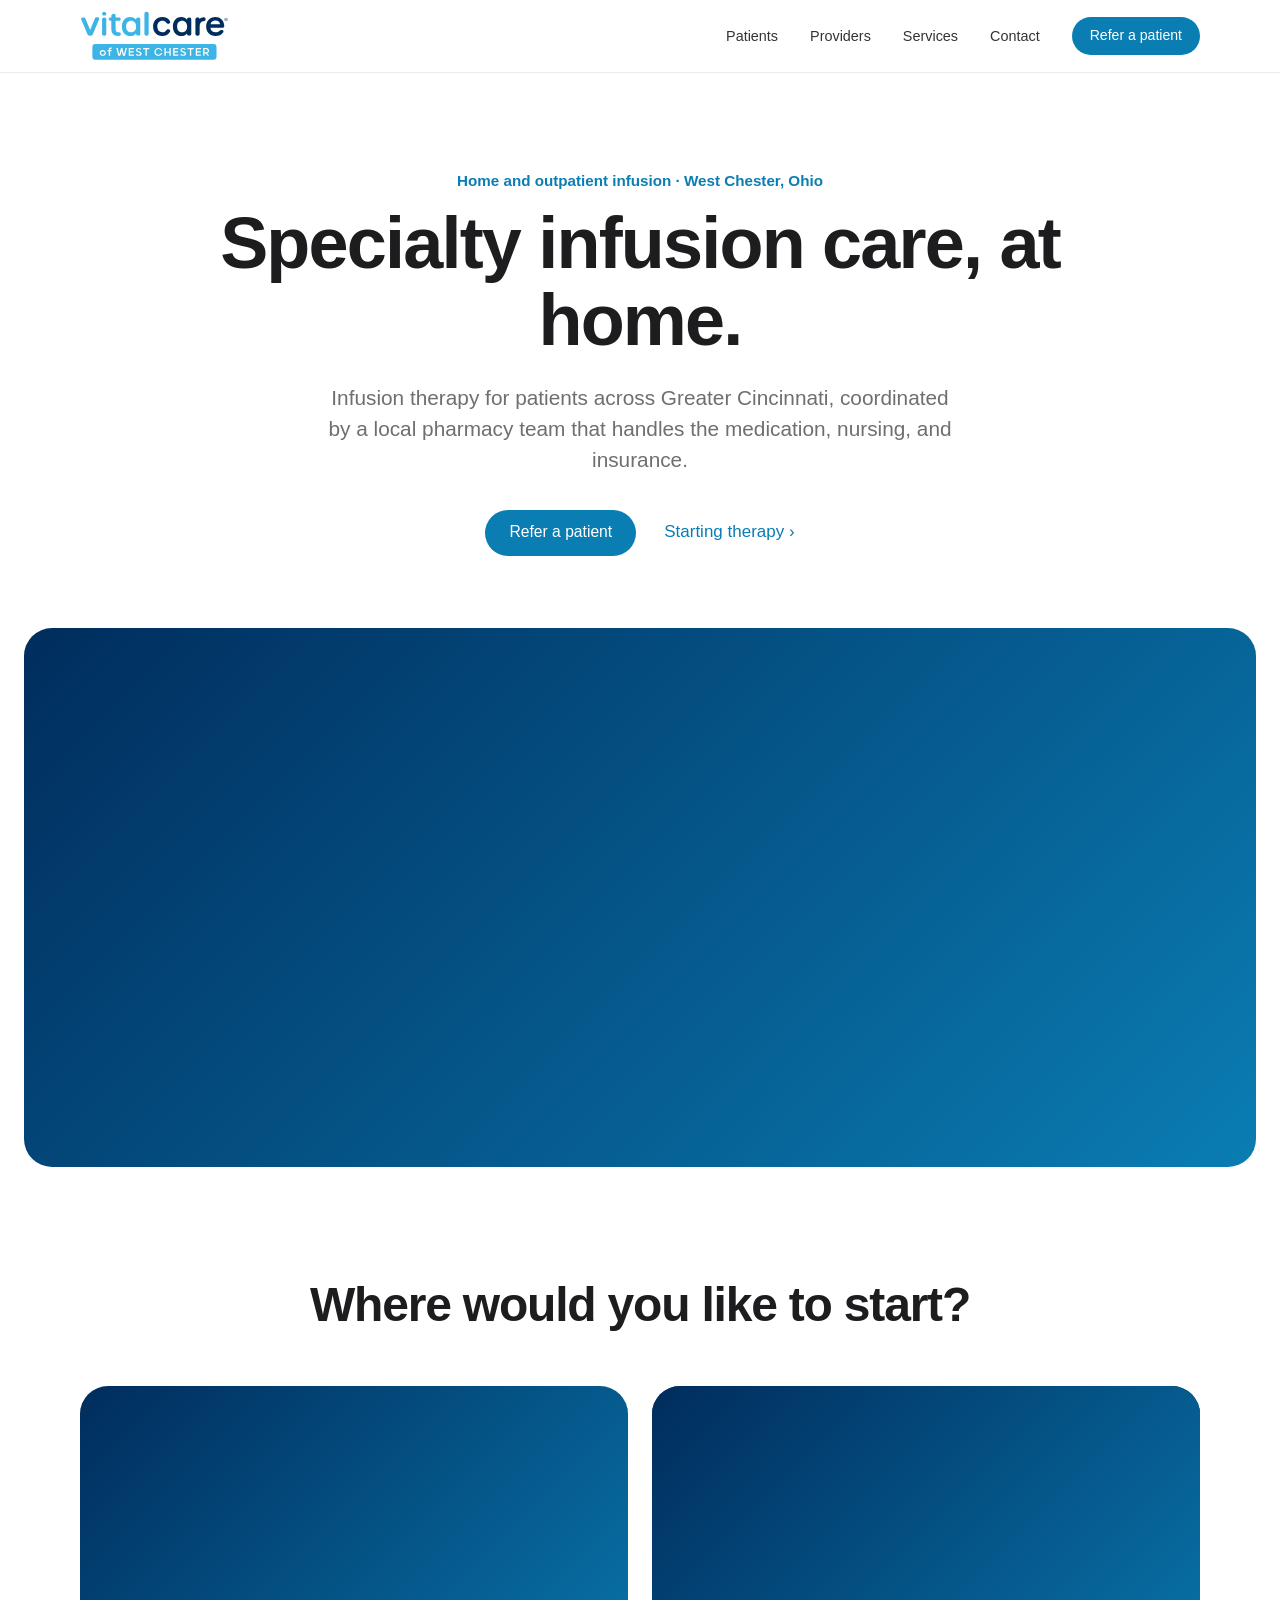
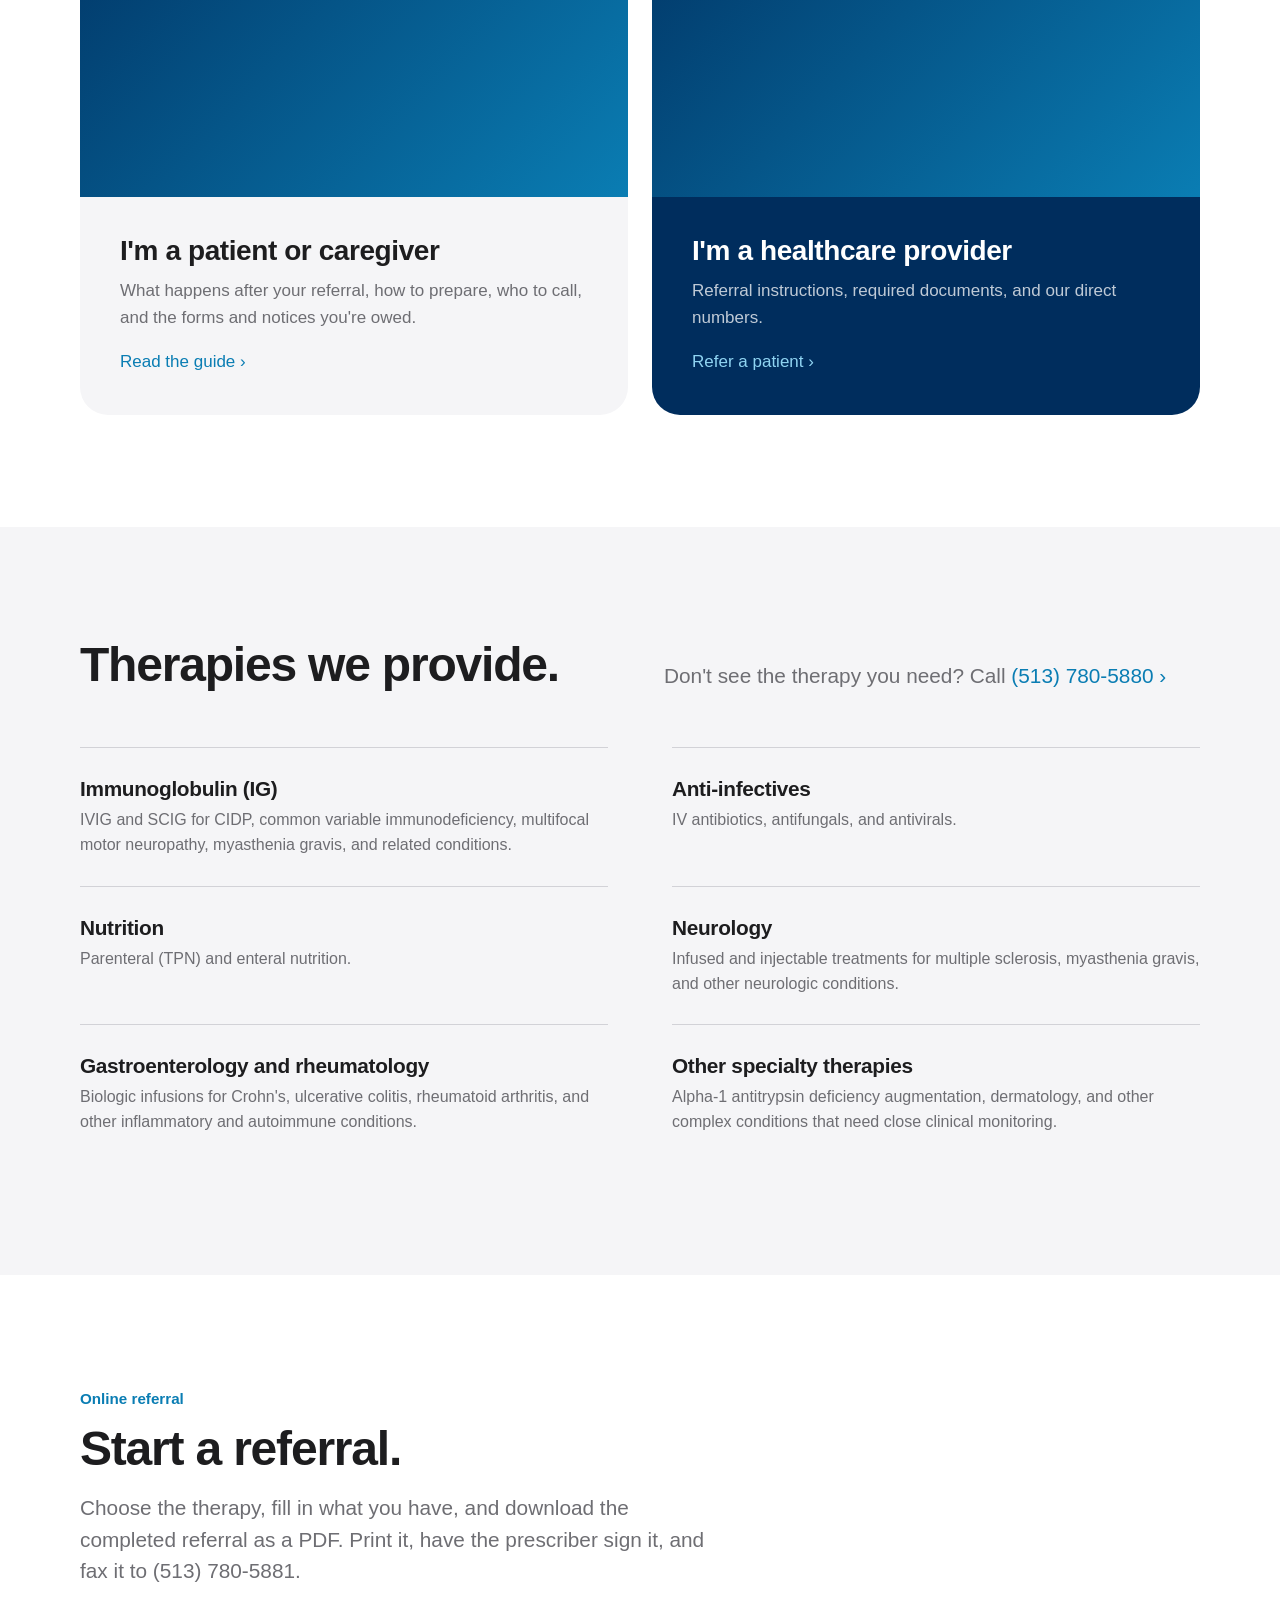
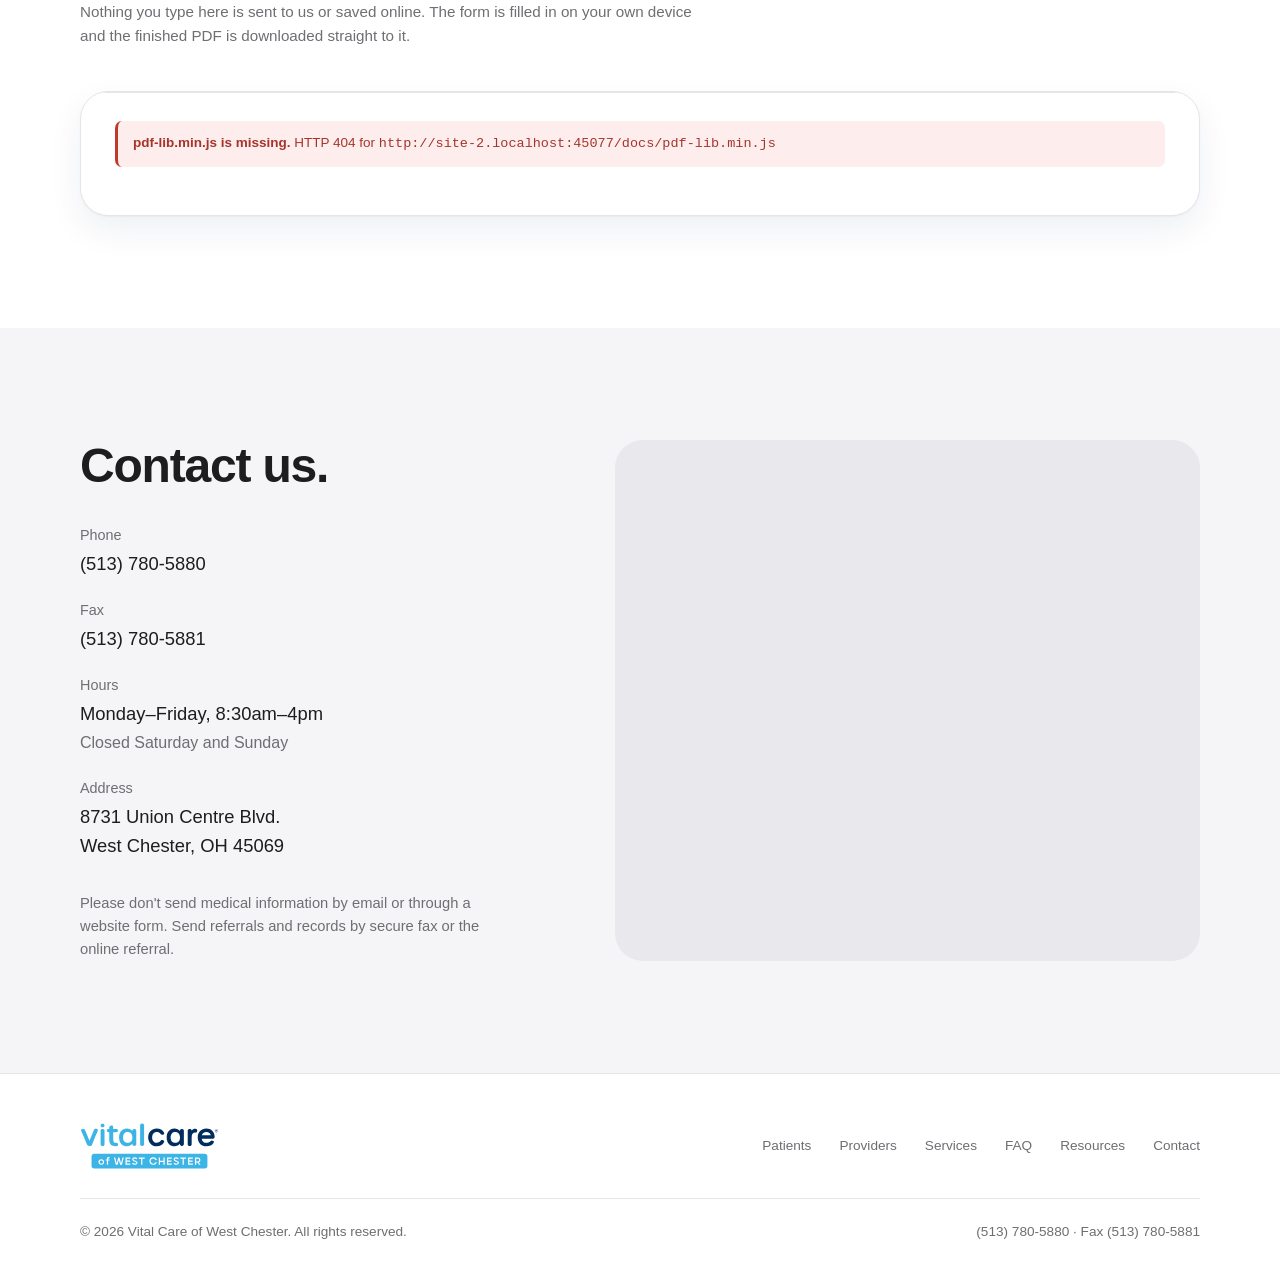
==== commit 4adfa29a: "Update index.html" ====
--- a/docs/index.html
+++ b/docs/index.html
@@ -3,7 +3,7 @@
 <head>
   <meta charset="utf-8" />
   <meta name="viewport" content="width=device-width, initial-scale=1" />
-  <meta name="description" content="Vital Care of West Chester provides home and alternate-site infusion therapy in West Chester and the Greater Cincinnati area." />
+  <meta name="description" content="Home and alternate-site infusion therapy in West Chester and the Greater Cincinnati area. Refer a patient online." />
   <title>Vital Care of West Chester | Infusion Therapy</title>
   <style>
     :root {
@@ -219,6 +219,18 @@
       .info-row strong { text-align: left; }
     }
 
+
+    /* Patient resources */
+    .res-lead { max-width: 640px; }
+    .res-grid { display: grid; grid-template-columns: repeat(3, 1fr); gap: 44px 56px; margin-top: 56px; }
+    .res-group h3 { font-size: 1.05rem; padding-bottom: 14px; margin-bottom: 16px; border-bottom: 1px solid var(--line); }
+    .res-group ul { list-style: none; margin: 0; padding: 0; }
+    .res-group li { margin-bottom: 11px; }
+    .res-group a { color: var(--blue-ink); font-size: .98rem; }
+    .res-group a:hover { text-decoration: underline; }
+    @media (max-width: 900px) { .res-grid { grid-template-columns: 1fr 1fr; gap: 36px 40px; } }
+    @media (max-width: 560px) { .res-grid { grid-template-columns: 1fr; } }
+
     /* ---------------- Online referral ---------------- */
     #online-referral { padding: 112px 0; background: var(--gray); }
     #online-referral h2 { margin-bottom: 18px; }
@@ -237,7 +249,16 @@
 
     @media (max-width: 900px) { #online-referral { padding: 80px 0; } }
 
-    /* ---- referral form (scoped to #vcr) ---- */
+    
+    /* keep the grey/white rhythm from stacking once sections live on their own pages */
+    #online-referral { background: var(--white); }
+    #faq { background: var(--gray); }
+
+    /* current page in the nav */
+    .nav-links a[aria-current="page"] { color: var(--blue-ink); font-weight: 500; }
+    /* a page whose first section is the navy band needs no extra top gap */
+    .page-lead { padding-top: 96px; }
+/* ---- referral form (scoped to #vcr) ---- */
 #vcr .steps{display:flex;gap:2px;background:var(--gray);border-bottom:1px solid var(--line);overflow-x:auto;padding:0 12px}
 #vcr .step{flex:1 0 auto;min-width:104px;background:none;border:none;padding:13px 10px 11px;cursor:pointer;
         font-family:inherit;font-size:12px;font-weight:600;color:var(--muted);text-align:center;
@@ -398,8 +419,8 @@
         <svg viewBox="0 0 24 24" fill="none" stroke="currentColor" stroke-width="1.8" stroke-linecap="round"><path d="M4 8h16M4 16h16"/></svg>
       </button>
       <ul class="nav-links" id="nav-links">
-        <li><a href="#patients">Patients</a></li>
-        <li><a href="#providers">Providers</a></li>
+        <li><a href="patients.html">Patients</a></li>
+        <li><a href="providers.html">Providers</a></li>
         <li><a href="#services">Services</a></li>
         <li><a href="#contact">Contact</a></li>
         <li><a class="btn btn-primary" href="#online-referral">Refer a patient</a></li>
@@ -409,40 +430,37 @@
 
   <main id="top">
 
-    <!-- Hero -->
-    <section class="hero">
+<section class="hero">
       <div class="wrap">
         <p class="kicker">Home and outpatient infusion · West Chester, Ohio</p>
         <h1>Specialty infusion care, at home.</h1>
         <p class="lead">Infusion therapy for patients across Greater Cincinnati, coordinated by a local pharmacy team that handles the medication, nursing, and insurance.</p>
         <div class="hero-actions">
           <a class="btn btn-primary" href="#online-referral">Refer a patient</a>
-          <a class="link" href="#patients">Starting therapy</a>
+          <a class="link" href="patients.html">Starting therapy</a>
         </div>
       </div>
       <div class="hero-photo">
         <img onerror="this.style.visibility='hidden'" src="https://images.unsplash.com/photo-1765896387387-0538bc9f997e?auto=format&fit=crop&w=2000&q=80" alt="A nurse talking with a patient">
       </div>
     </section>
-
-    <!-- Two doors -->
-    <section class="doors" id="patients">
+<section class="doors" id="patients">
       <div class="wrap">
         <div class="doors-head">
           <h2>Where would you like to start?</h2>
         </div>
         <div class="doors-grid">
-          <a class="door" href="#faq">
+          <a class="door" href="patients.html#faq">
             <div class="door-photo">
               <img onerror="this.style.visibility='hidden'" src="https://images.unsplash.com/photo-1765896387398-1e1ae8d2eb85?auto=format&fit=crop&w=1200&q=80" alt="A caregiver speaking with a patient" loading="lazy">
             </div>
             <div class="door-body">
               <h3>I'm a patient or caregiver</h3>
-              <p>What happens after your referral, how to prepare, and who to call.</p>
+              <p>What happens after your referral, how to prepare, who to call, and the forms and notices you're owed.</p>
               <span class="link">Read the guide</span>
             </div>
           </a>
-          <a class="door door-dark" href="#providers">
+          <a class="door door-dark" href="providers.html">
             <div class="door-photo">
               <img onerror="this.style.visibility='hidden'" src="https://images.unsplash.com/photo-1584432810601-6c7f27d2362b?auto=format&fit=crop&w=1200&q=80" alt="A clinician with a stethoscope" loading="lazy">
             </div>
@@ -455,9 +473,7 @@
         </div>
       </div>
     </section>
-
-    <!-- Services -->
-    <section class="services" id="services">
+<section class="services" id="services">
       <div class="wrap">
         <div class="split-head">
           <h2>Therapies we provide.</h2>
@@ -466,7 +482,8 @@
         <div class="service-list">
           <div class="service">
             <h3>Immunoglobulin (IG)</h3>
-            <p>IVIG and SCIG for immune deficiency and neuromuscular conditions.</p>
+            <p>IVIG and SCIG for CIDP, common variable immunodeficiency, multifocal motor neuropathy,
+               myasthenia gravis, and related conditions.</p>
           </div>
           <div class="service">
             <h3>Anti-infectives</h3>
@@ -478,100 +495,23 @@
           </div>
           <div class="service">
             <h3>Neurology</h3>
-            <p>Specialty infusions for neurological conditions.</p>
+            <p>Infused and injectable treatments for multiple sclerosis, myasthenia gravis, and other
+               neurologic conditions.</p>
           </div>
           <div class="service">
             <h3>Gastroenterology and rheumatology</h3>
-            <p>Biologic infusions prescribed for GI and autoimmune conditions.</p>
+            <p>Biologic infusions for Crohn's, ulcerative colitis, rheumatoid arthritis, and other
+               inflammatory and autoimmune conditions.</p>
           </div>
           <div class="service">
             <h3>Other specialty therapies</h3>
-            <p>Alpha-1 augmentation, dermatology, and other home infusion therapies.</p>
+            <p>Alpha-1 antitrypsin deficiency augmentation, dermatology, and other complex conditions
+               that need close clinical monitoring.</p>
           </div>
         </div>
       </div>
     </section>
-
-    <!-- Process -->
-    <section id="process">
-      <div class="wrap">
-        <p class="kicker">How it works</p>
-        <h2>From referral to first infusion.</h2>
-        <div class="steps">
-          <div class="step">
-            <div class="step-n">1</div>
-            <h3>Referral</h3>
-            <p>Your provider sends the order and records. We check that nothing is missing.</p>
-          </div>
-          <div class="step">
-            <div class="step-n">2</div>
-            <h3>Insurance</h3>
-            <p>We verify benefits and handle prior authorization with your plan.</p>
-          </div>
-          <div class="step">
-            <div class="step-n">3</div>
-            <h3>Scheduling</h3>
-            <p>We call you to set the date, setting, and supply delivery.</p>
-          </div>
-          <div class="step">
-            <div class="step-n">4</div>
-            <h3>Treatment</h3>
-            <p>Our team supports you through therapy and updates your provider.</p>
-          </div>
-        </div>
-      </div>
-    </section>
-
-    <!-- Care settings -->
-    <section class="feature">
-      <div class="wrap feature-grid">
-        <div class="feature-photo">
-          <img onerror="this.style.visibility='hidden'" src="https://images.unsplash.com/photo-1631815590058-860e4f83c1e8?auto=format&fit=crop&w=1200&q=80" alt="A nurse checking a patient's blood pressure" loading="lazy">
-        </div>
-        <div>
-          <p class="kicker">Care settings</p>
-          <h2>Treatment where it works best for you.</h2>
-          <p class="lead">Your prescriber and our team choose the setting together, based on your therapy, health, and coverage.</p>
-          <div class="setting">
-            <h3>At home</h3>
-            <p>A nurse administers therapy in your home when the medication and care plan allow it.</p>
-          </div>
-          <div class="setting">
-            <h3>Alternate site</h3>
-            <p>An outpatient setting with clinical staff on site, for therapies that need closer monitoring.</p>
-          </div>
-        </div>
-      </div>
-    </section>
-
-    <!-- Providers -->
-    <section class="providers" id="providers">
-      <div class="wrap provider-grid">
-        <div>
-          <p class="kicker">For providers</p>
-          <h2>Refer a patient.</h2>
-          <p class="lead">Submit online, or fax the referral form for the therapy with the order, recent office notes, labs, demographics, and both sides of the insurance card.</p>
-          <div class="provider-actions">
-            <a class="btn btn-white" href="#online-referral">Start a referral</a>
-            <a class="link link-light" href="tel:+15137805880">Call intake</a>
-          </div>
-        </div>
-        <div>
-          <div class="info-list">
-            <div class="info-row"><span>Phone</span><strong><a href="tel:+15137805880">(513) 780-5880</a></strong></div>
-            <div class="info-row"><span>Secure fax</span><strong>(513) 780-5881</strong></div>
-            <div class="info-row"><span>Address</span><strong>8731 Union Centre Blvd.<br>West Chester, OH 45069</strong></div>
-          </div>
-          <div class="requirement">
-            <h3>IG referrals need a wet signature</h3>
-            <p>The prescriber must sign IG referral forms by hand. Stamped and electronic signatures are not accepted.</p>
-          </div>
-        </div>
-      </div>
-    </section>
-
-    <!-- Online referral -->
-    <section id="online-referral">
+<section id="online-referral">
       <div class="wrap">
         <p class="kicker">Online referral</p>
         <h2>Start a referral.</h2>
@@ -581,7 +521,7 @@
           on your own device and the finished PDF is downloaded straight to it.</p>
 
         <div id="vcr">
-          <p class="vcr-loading">Loading the referral form\u2026</p>
+          <p class="vcr-loading">Loading the referral form…</p>
           <div class="card" hidden>
             <div class="steps" id="steps"></div>
             <div class="body">
@@ -592,55 +532,7 @@
         </div>
       </div>
     </section>
-
-    <!-- FAQ -->
-    <section id="faq">
-      <div class="wrap faq-wrap">
-        <h2>Questions from patients.</h2>
-        <div class="faq">
-          <details>
-            <summary>What happens after my doctor sends a referral?</summary>
-            <div class="answer">
-              <p>We review it, verify your insurance, and call you to schedule. If anything is missing, we get it from your doctor's office directly.</p>
-            </div>
-          </details>
-          <details>
-            <summary>Will I be treated at home or somewhere else?</summary>
-            <div class="answer">
-              <p>It depends on your medication, your health, and your insurance. Your prescriber and our team decide together, and the setting can change later if needed.</p>
-            </div>
-          </details>
-          <details>
-            <summary>How should I prepare for my first infusion?</summary>
-            <div class="answer">
-              <ul>
-                <li>Confirm the date, time, location, and how long it will take.</li>
-                <li>Have your medication and allergy list ready.</li>
-                <li>Ask whether to eat, drink, or take your usual medications beforehand.</li>
-                <li>Wear clothing that gives easy access to your arm or line.</li>
-                <li>Arrange a ride if your care team recommends it.</li>
-              </ul>
-              <p>Always follow the specific instructions from your prescriber or nurse.</p>
-            </div>
-          </details>
-          <details>
-            <summary>Will my insurance cover it?</summary>
-            <div class="answer">
-              <p>We check your benefits and handle prior authorization before treatment starts, and tell you what we know about your cost. Your health plan makes the final coverage decision.</p>
-            </div>
-          </details>
-          <details>
-            <summary>Who do I call with a question during treatment?</summary>
-            <div class="answer">
-              <p>Call us at <a href="tel:+15137805880">(513) 780-5880</a>. For a medical emergency, call 911.</p>
-            </div>
-          </details>
-        </div>
-      </div>
-    </section>
-
-    <!-- Contact -->
-    <section class="contact" id="contact">
+<section class="contact" id="contact">
       <div class="wrap contact-grid">
         <div>
           <h2>Contact us.</h2>
@@ -649,6 +541,8 @@
             <dd><a href="tel:+15137805880">(513) 780-5880</a></dd>
             <dt>Fax</dt>
             <dd>(513) 780-5881</dd>
+            <dt>Hours</dt>
+            <dd>Monday&ndash;Friday, 8:30am&ndash;4pm<br><span style="font-weight:400;color:var(--muted);font-size:1rem">Closed Saturday and Sunday</span></dd>
             <dt>Address</dt>
             <dd>8731 Union Centre Blvd.<br>West Chester, OH 45069</dd>
           </dl>
@@ -670,10 +564,11 @@
           <svg viewBox="0 0 684 236" role="img" aria-label="Vital Care of West Chester"><use href="#vc-logo" width="684" height="236"/></svg>
         </a>
         <nav class="footer-links" aria-label="Footer">
-          <a href="#patients">Patients</a>
-          <a href="#providers">Providers</a>
+          <a href="patients.html">Patients</a>
+          <a href="providers.html">Providers</a>
           <a href="#services">Services</a>
-          <a href="#faq">FAQ</a>
+          <a href="patients.html#faq">FAQ</a>
+          <a href="patients.html#resources">Resources</a>
           <a href="#contact">Contact</a>
         </nav>
       </div>
@@ -684,8 +579,22 @@
     </div>
   </footer>
 
+  
   <script>
     (function () {
+
+    // Landing on this page at a #section (e.g. from another page's nav)
+    function jumpToHash() {
+      if (!location.hash || location.hash.length < 2) return;
+      var t;
+      try { t = document.querySelector(location.hash); } catch (e) { return; }
+      if (!t) return;
+      var off = document.querySelector("header").offsetHeight;
+      window.scrollTo({ top: t.getBoundingClientRect().top + window.scrollY - off });
+    }
+    window.addEventListener("load", jumpToHash);
+    setTimeout(jumpToHash, 400);   // again once any lazy content has appeared
+
     var yr = document.getElementById("year");
     if (yr) yr.textContent = new Date().getFullYear();
 
@@ -720,7 +629,6 @@
     });
     })();
   </script>
-
   <script>
 (function () {
   'use strict';
@@ -1334,7 +1242,6 @@
   };
 })();
 </script>
-
   <script>
   /* Pulls in pdf-lib and the form definitions the first time someone actually
      reaches the referral section, so everyone else never downloads them. */
@@ -1548,7 +1455,6 @@
   document.getElementById('testDataBtn').addEventListener('click', fill);
 })();
 </script>
-<!-- ═══════════ END TEST DATA BUTTON — delete to here ═══════════ -->
-
+<!-- ═══════════ END TEST DATA BUTTON ═══════════ -->
 </body>
 </html>
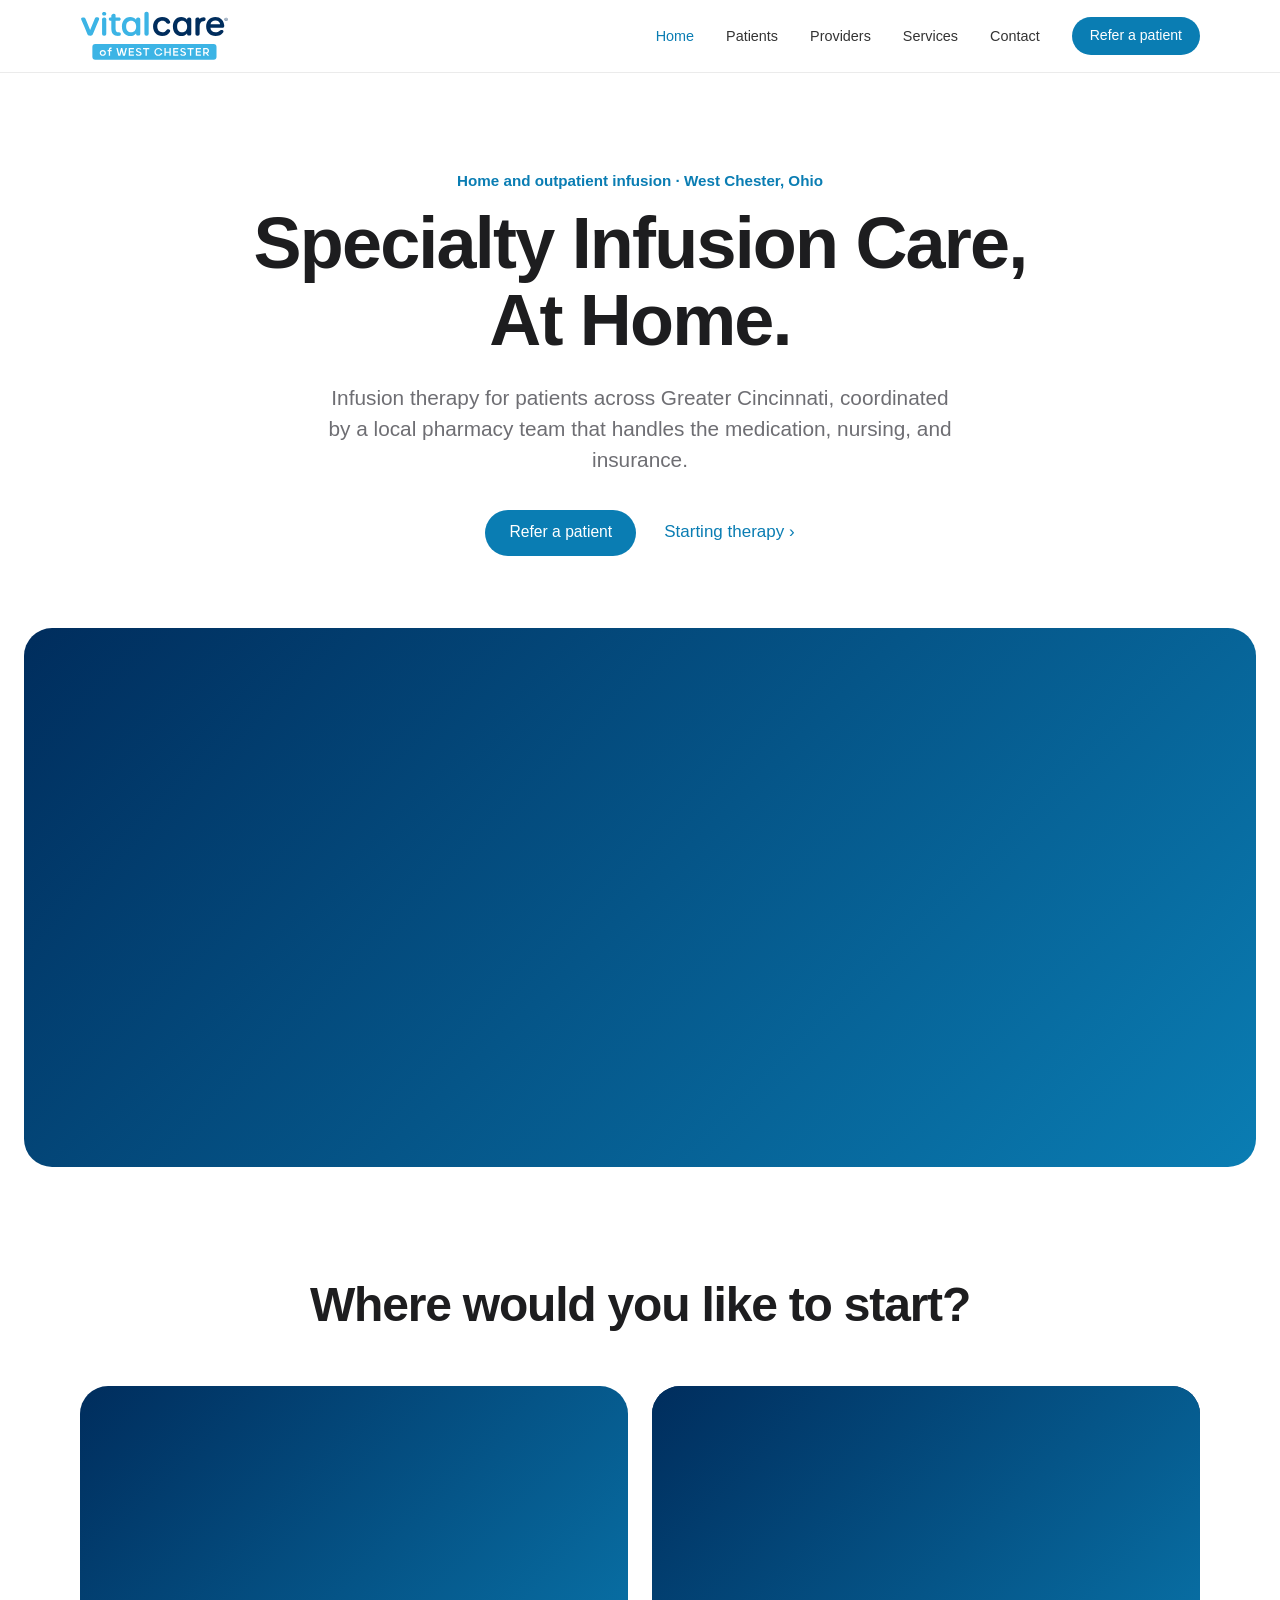
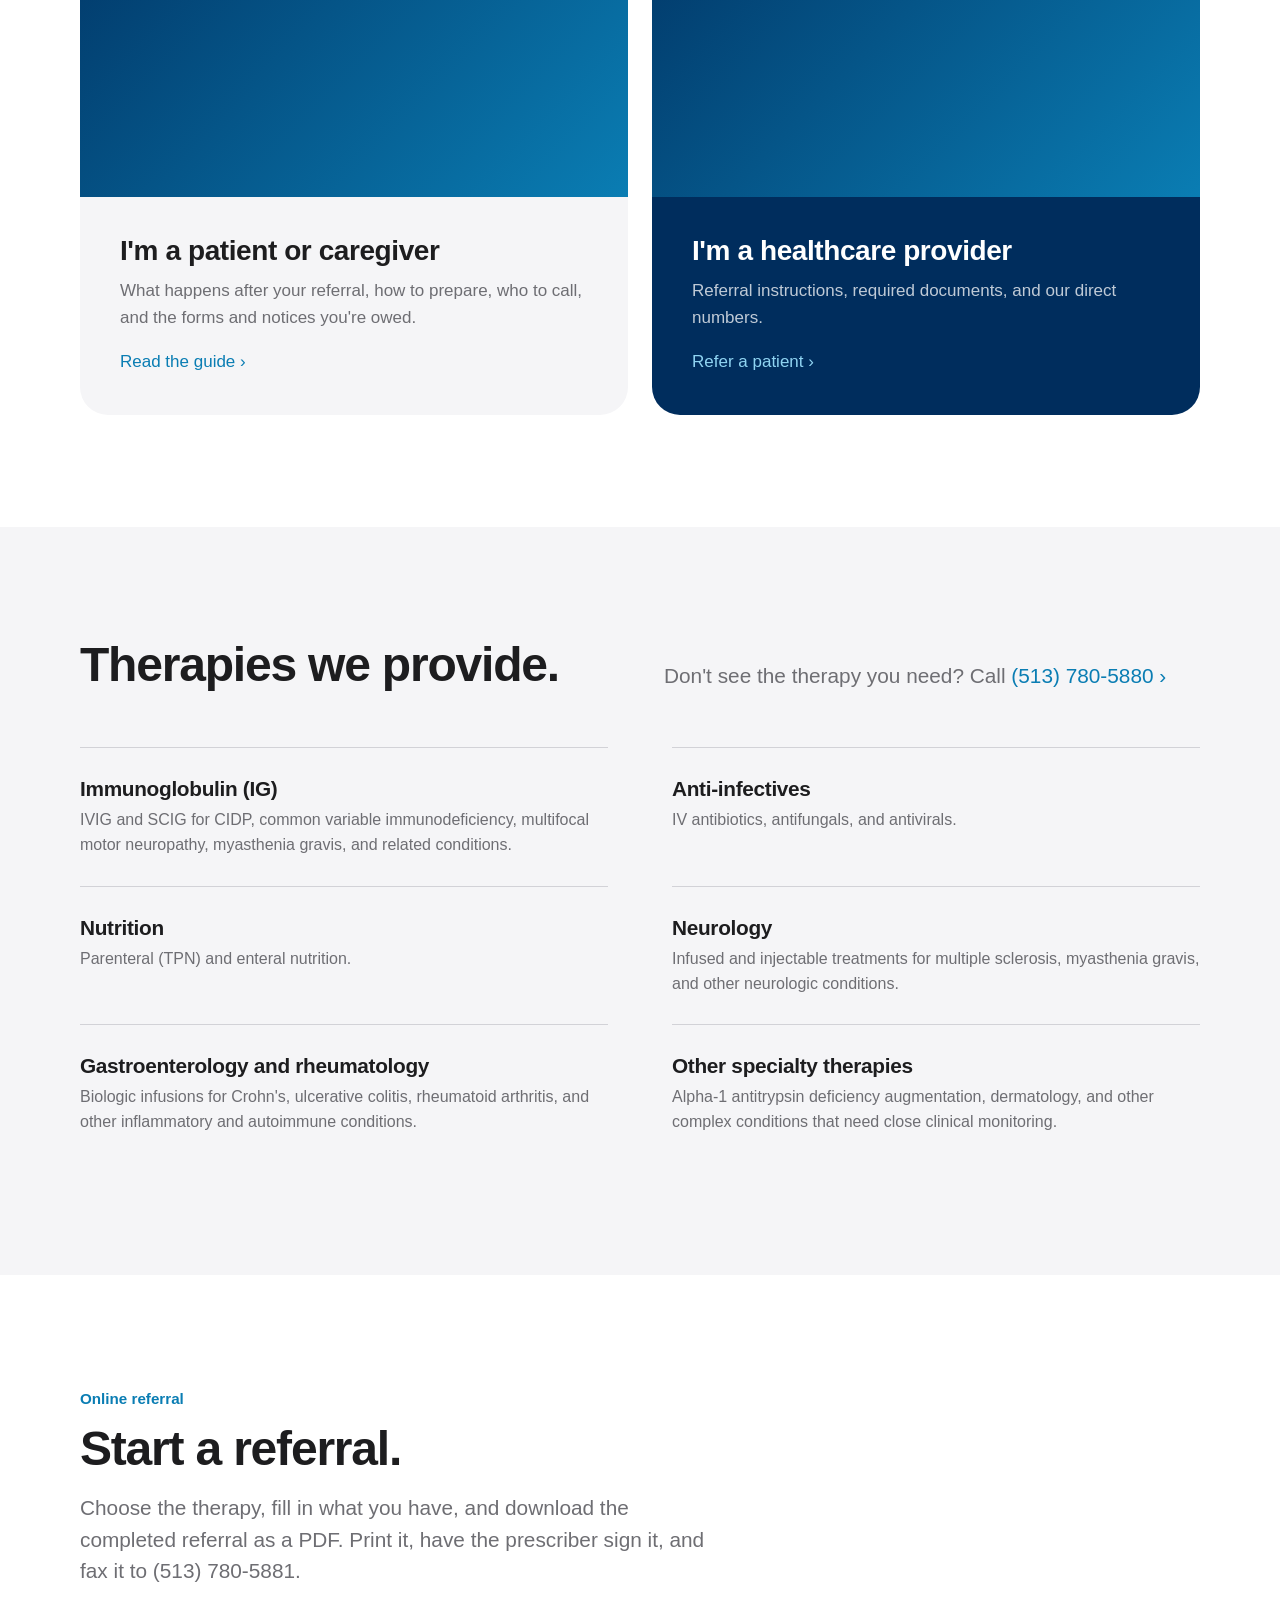
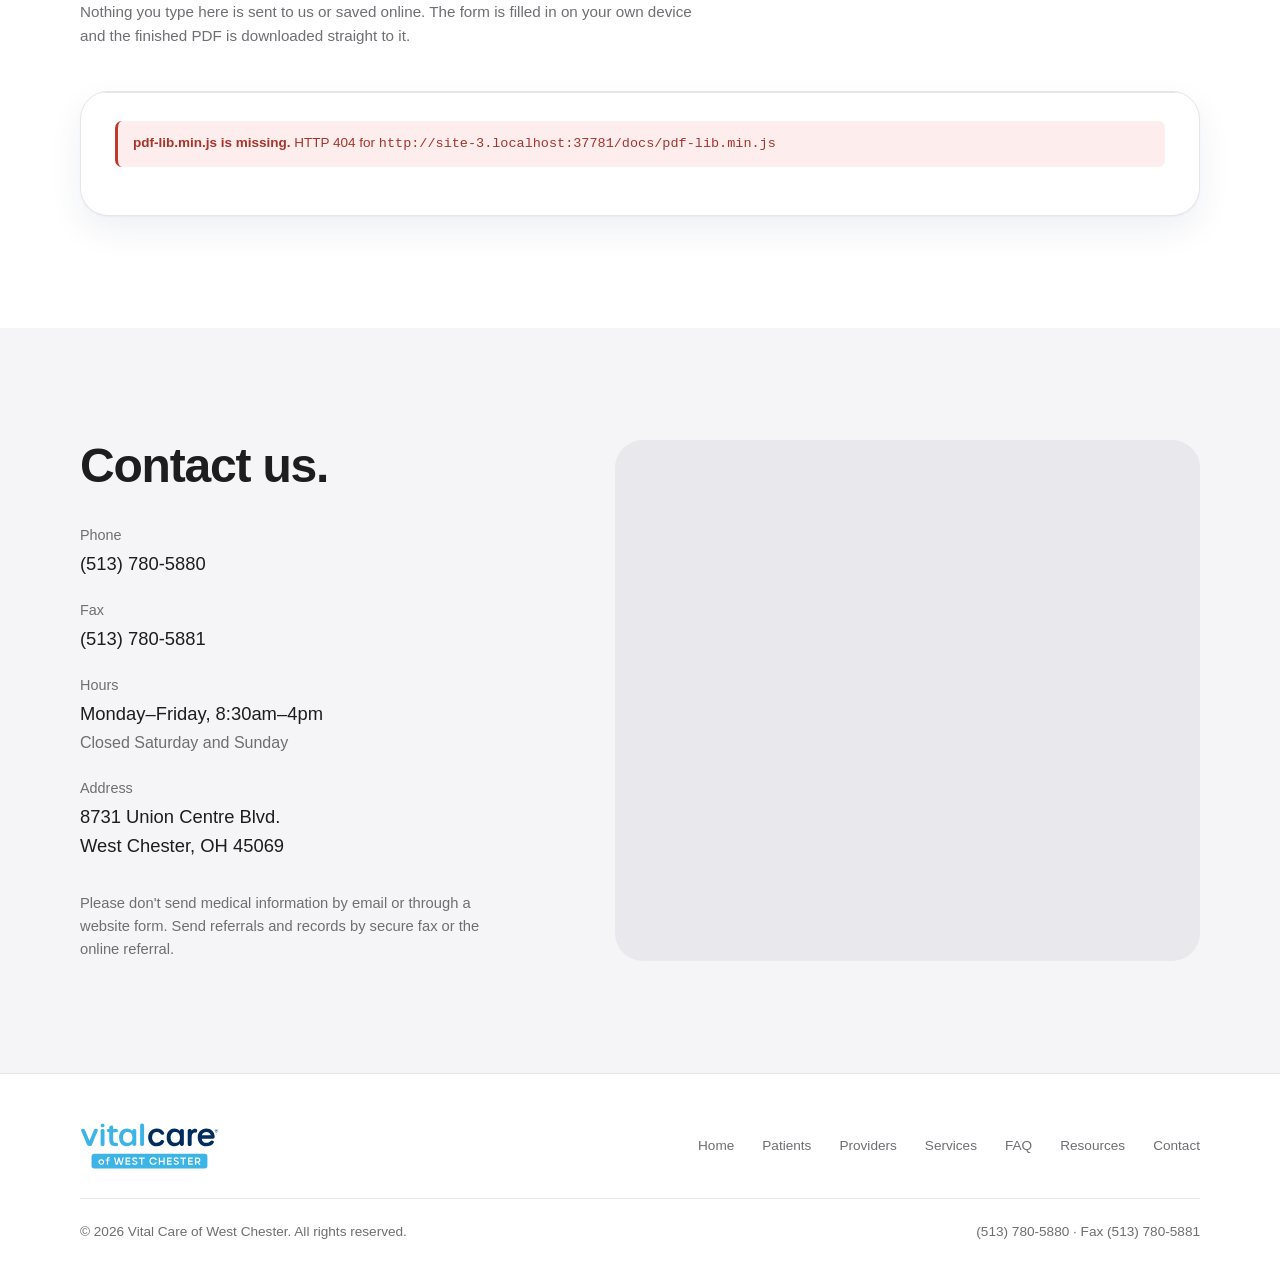
==== commit a0202b0f: "Update index.html" ====
--- a/docs/index.html
+++ b/docs/index.html
@@ -250,6 +250,9 @@
     @media (max-width: 900px) { #online-referral { padding: 80px 0; } }
 
     
+    /* the hero title breaks after the comma; balance what is left on each line */
+    .hero h1 { text-wrap: balance; }
+
     /* keep the grey/white rhythm from stacking once sections live on their own pages */
     #online-referral { background: var(--white); }
     #faq { background: var(--gray); }
@@ -419,6 +422,7 @@
         <svg viewBox="0 0 24 24" fill="none" stroke="currentColor" stroke-width="1.8" stroke-linecap="round"><path d="M4 8h16M4 16h16"/></svg>
       </button>
       <ul class="nav-links" id="nav-links">
+        <li><a href="#top" aria-current="page">Home</a></li>
         <li><a href="patients.html">Patients</a></li>
         <li><a href="providers.html">Providers</a></li>
         <li><a href="#services">Services</a></li>
@@ -433,7 +437,7 @@
 <section class="hero">
       <div class="wrap">
         <p class="kicker">Home and outpatient infusion · West Chester, Ohio</p>
-        <h1>Specialty infusion care, at home.</h1>
+        <h1>Specialty Infusion Care,<br>At Home.</h1>
         <p class="lead">Infusion therapy for patients across Greater Cincinnati, coordinated by a local pharmacy team that handles the medication, nursing, and insurance.</p>
         <div class="hero-actions">
           <a class="btn btn-primary" href="#online-referral">Refer a patient</a>
@@ -441,7 +445,7 @@
         </div>
       </div>
       <div class="hero-photo">
-        <img onerror="this.style.visibility='hidden'" src="https://images.unsplash.com/photo-1765896387387-0538bc9f997e?auto=format&fit=crop&w=2000&q=80" alt="A nurse talking with a patient">
+        <img onerror="this.style.visibility='hidden'" src="https://images.unsplash.com/photo-1585412727339-54e4bae3bbf9?auto=format&fit=crop&crop=entropy&w=2000&h=875&q=80" alt="A sunlit living room with an armchair and houseplants">
       </div>
     </section>
 <section class="doors" id="patients">
@@ -564,6 +568,7 @@
           <svg viewBox="0 0 684 236" role="img" aria-label="Vital Care of West Chester"><use href="#vc-logo" width="684" height="236"/></svg>
         </a>
         <nav class="footer-links" aria-label="Footer">
+          <a href="#top">Home</a>
           <a href="patients.html">Patients</a>
           <a href="providers.html">Providers</a>
           <a href="#services">Services</a>
@@ -691,6 +696,15 @@
     });
   }
 
+  function scrollToForm() {
+    var host = document.getElementById('vcr') || document.getElementById('panels');
+    if (!host) { window.scrollTo({ top: 0, behavior: 'smooth' }); return; }
+    var hdr = document.querySelector('header');
+    var off = (hdr ? hdr.offsetHeight : 0) + 16;
+    var y = host.getBoundingClientRect().top + window.scrollY - off;
+    window.scrollTo({ top: Math.max(0, y), behavior: 'smooth' });
+  }
+
   function goto(i) {
     if (i < 0 || i >= steps.length) return;
     if (!current && i > 0) return;
@@ -700,7 +714,7 @@
     for (var k=0;k<ps.length;k++) ps[k].classList.toggle('on', k === i);
     if (steps[i].id === 'review') renderReview();
     msg('');
-    window.scrollTo({ top:0, behavior:'smooth' });
+    scrollToForm();
   }
 
   function navRow(panel, i) {
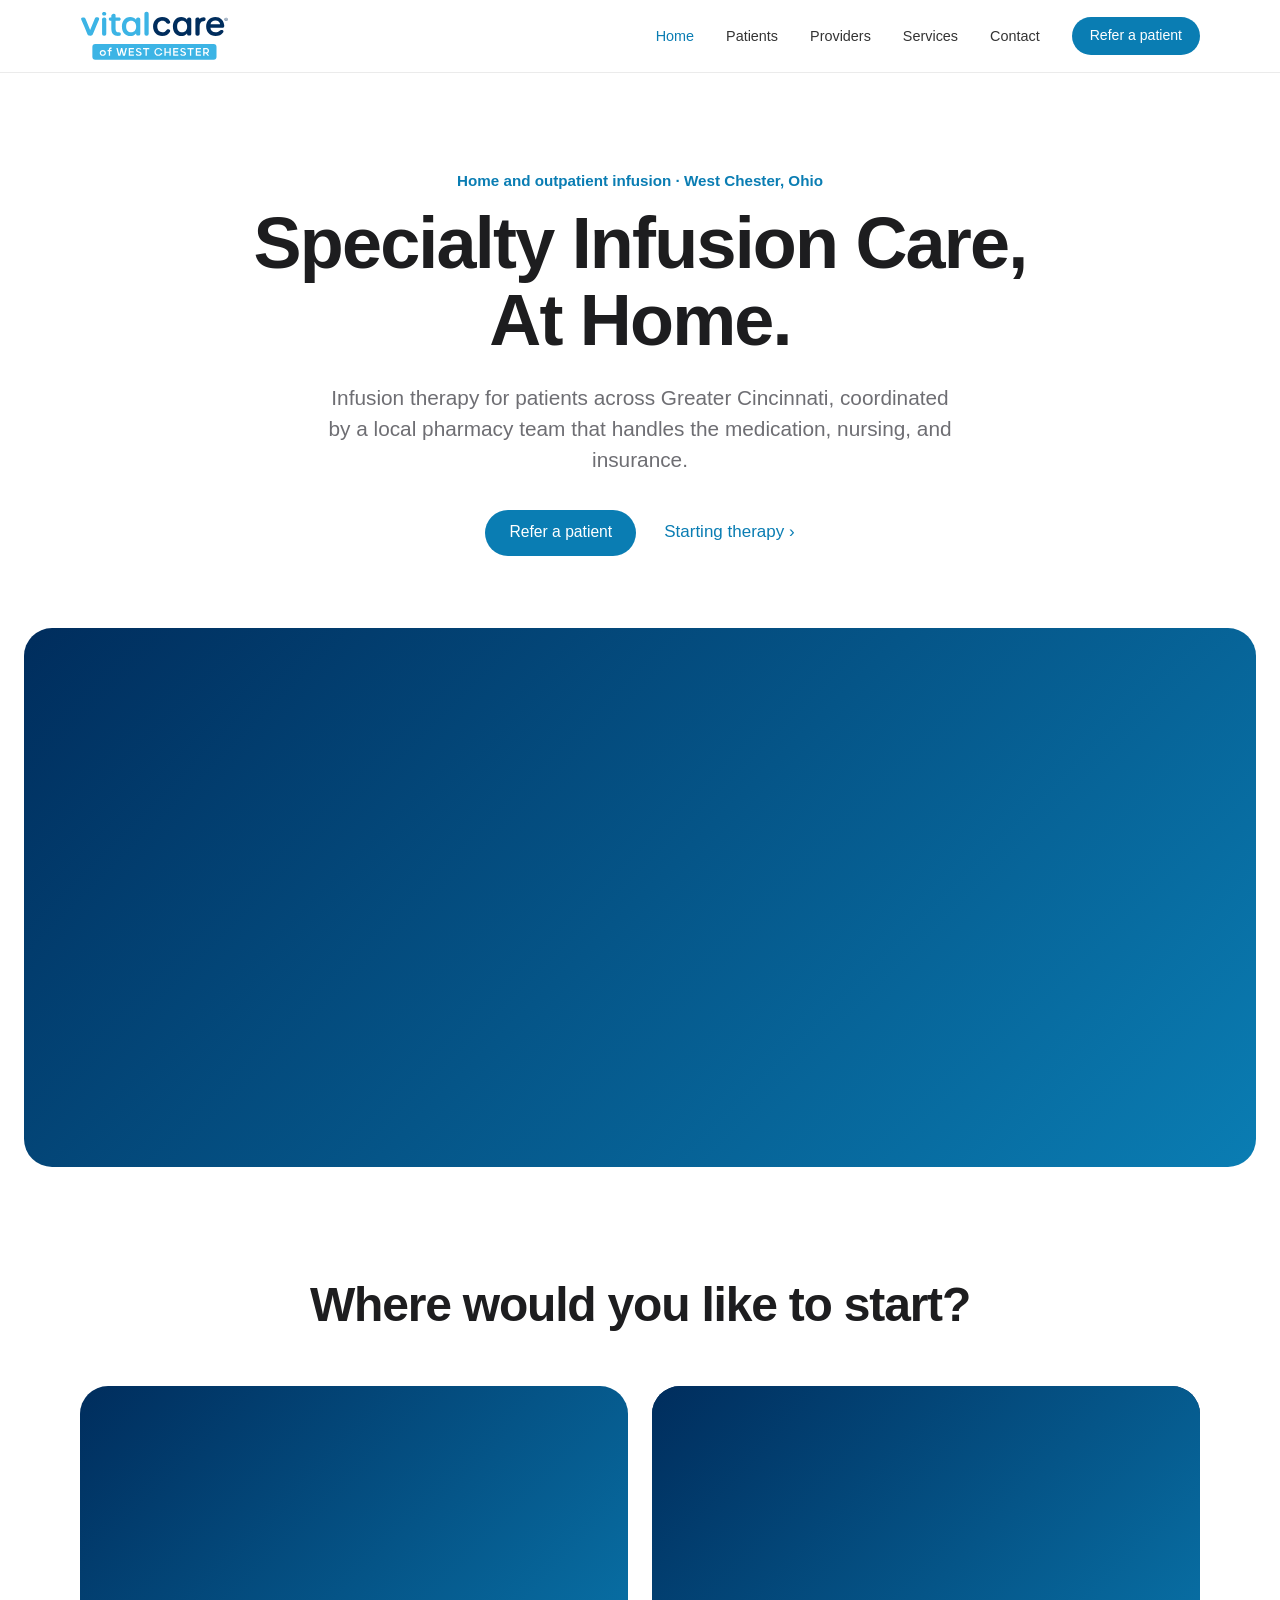
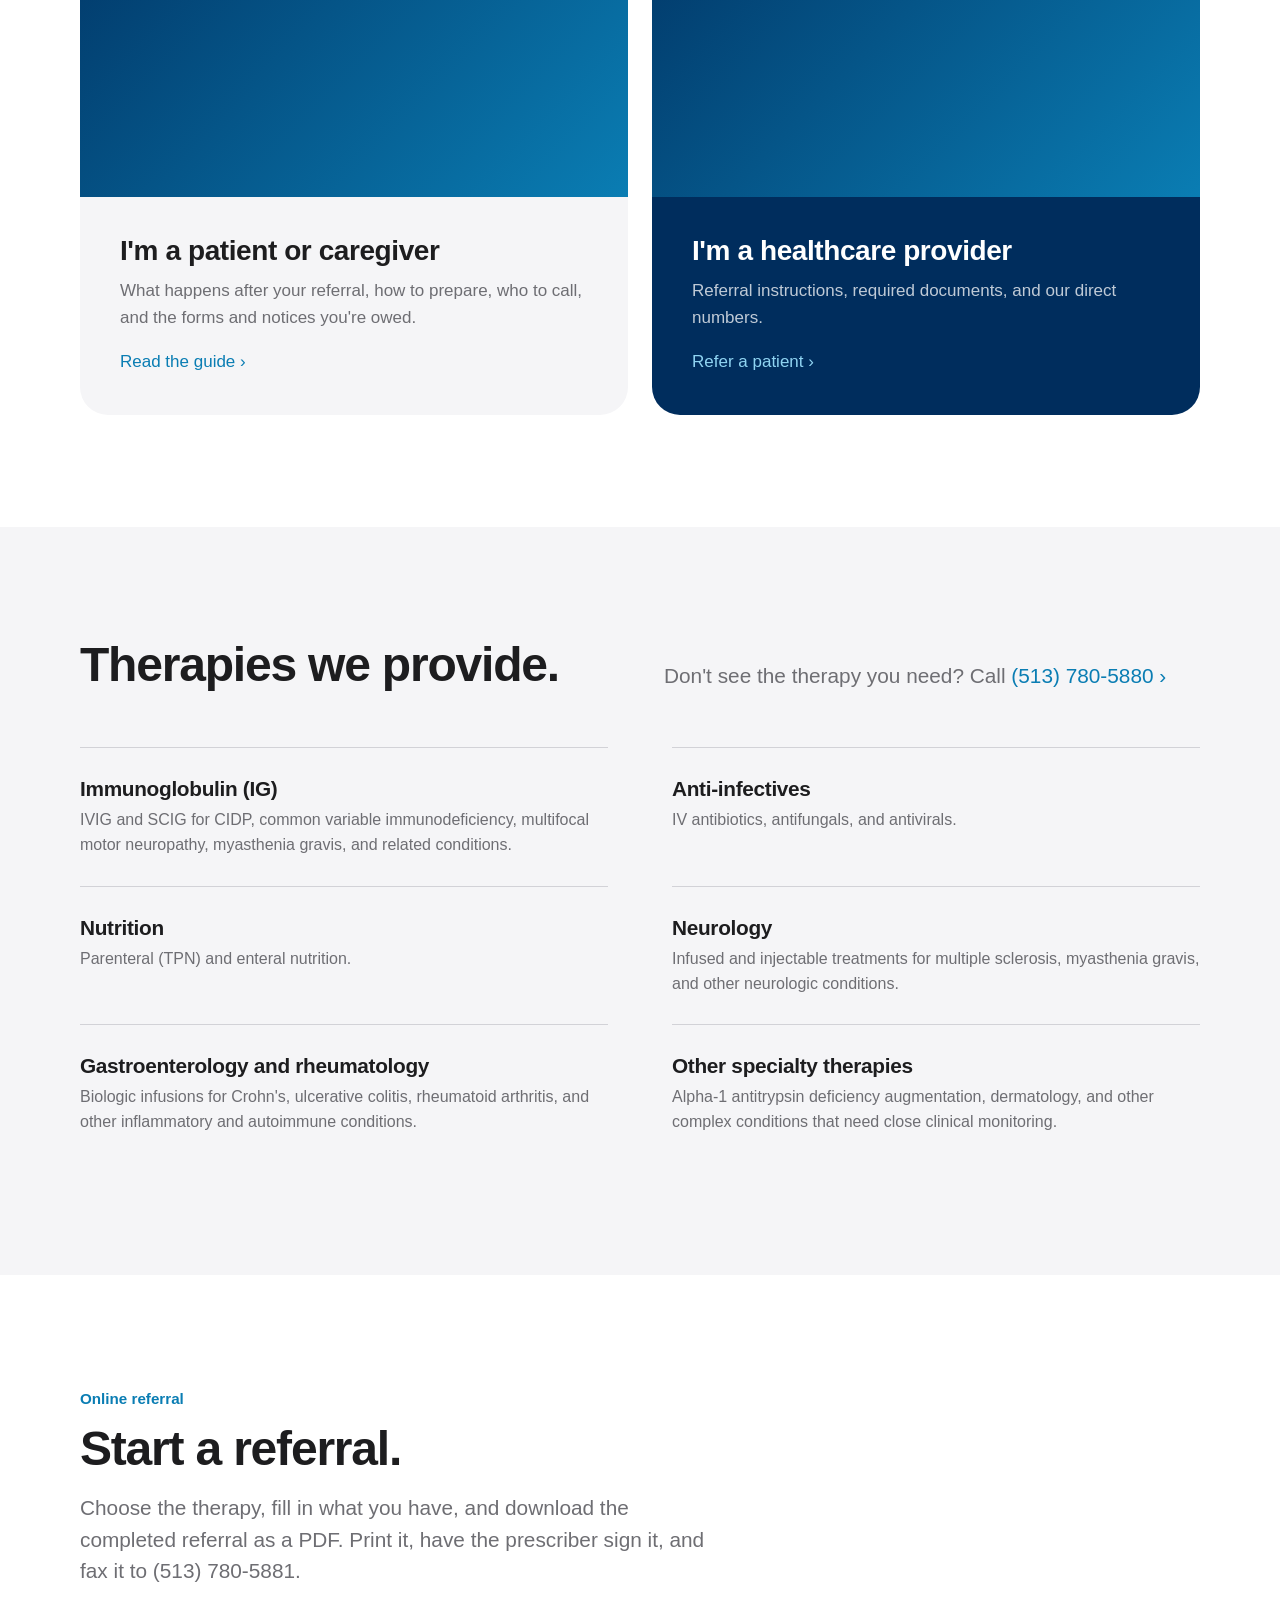
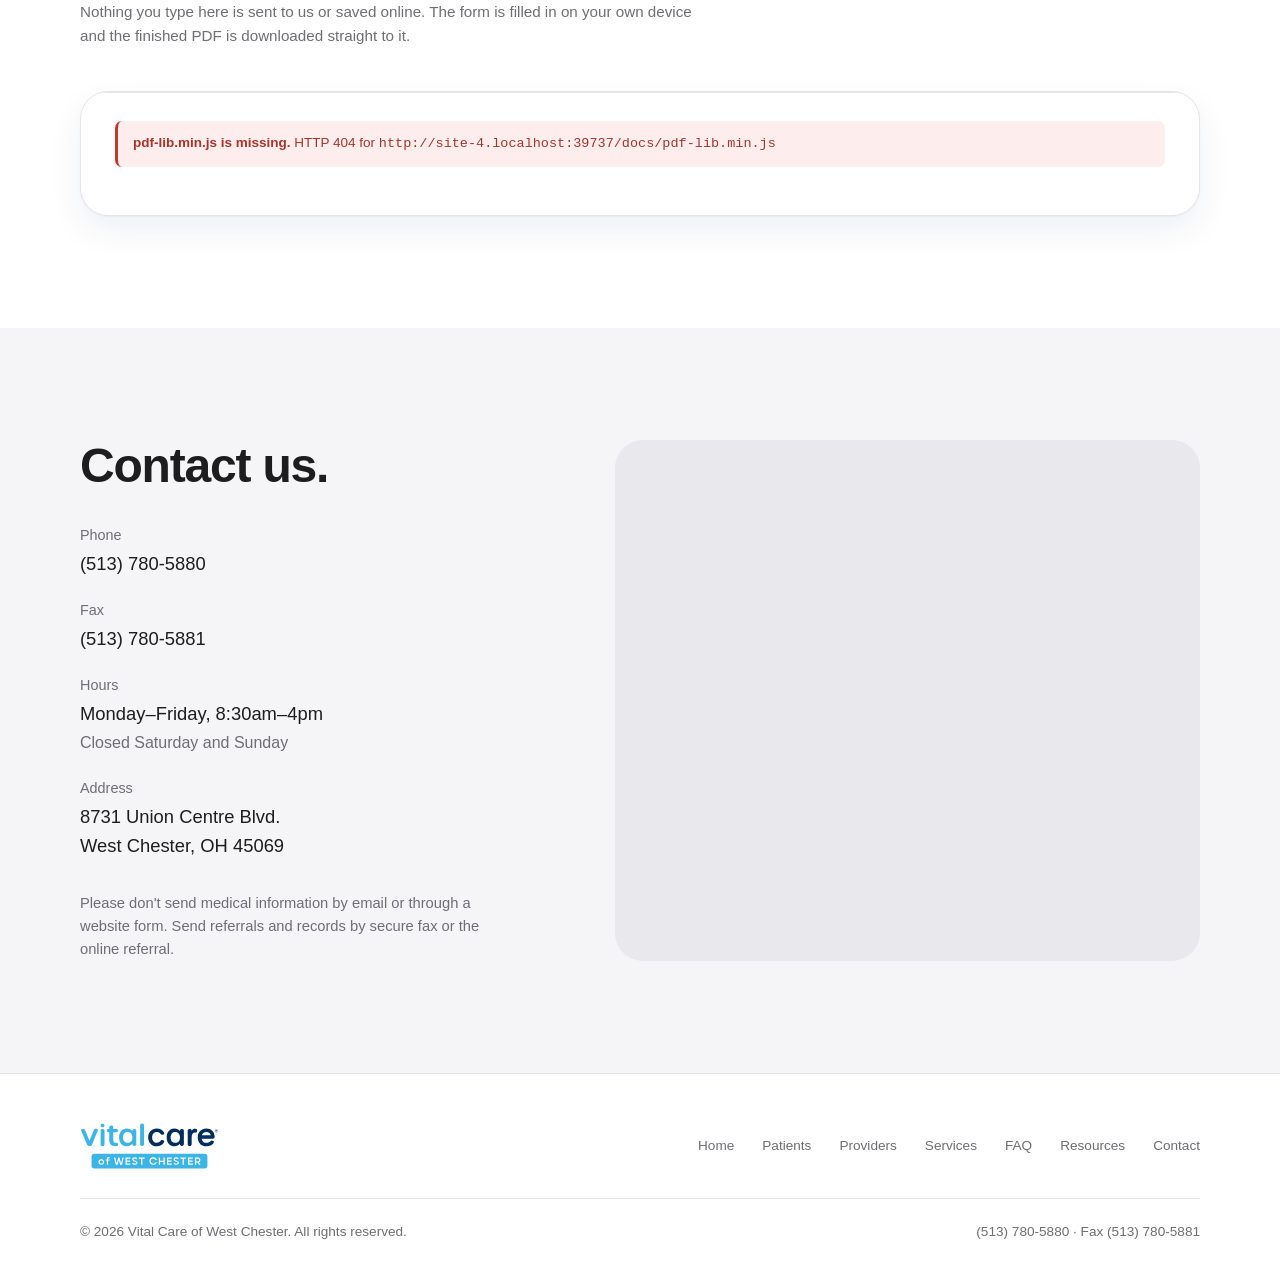
==== commit b7ab5e8d: "Update index.html" ====
--- a/docs/index.html
+++ b/docs/index.html
@@ -330,11 +330,42 @@
 #vcr .chk{display:inline-flex;align-items:center;gap:7px;font-size:13px;color:var(--muted);cursor:pointer}
 #vcr .chk input{accent-color:var(--blue-ink);width:15px;height:15px}
 #vcr .hidden{display:none !important}
-#vcr .med{border:1px solid var(--line);border-radius:9px;margin-bottom:12px;overflow:hidden;background:#fff}
-#vcr .med>h5{margin:0;padding:10px 15px;background:var(--gray);border-bottom:1px solid var(--line);
-          font-size:13.5px;font-weight:700;color:var(--navy)}
-#vcr .med>h5 em{font-style:normal;font-weight:500;color:var(--muted);font-size:12px;margin-left:6px}
+#vcr .med{border:1px solid var(--line);border-radius:9px;margin-bottom:10px;overflow:hidden;background:#fff}
+#vcr .med.open{border-color:var(--blue-ink);box-shadow:0 1px 3px rgba(31,111,150,.12)}
+#vcr .medhead{display:flex;align-items:center;gap:10px;margin:0;padding:11px 15px;background:var(--gray);
+          font-size:13.5px;font-weight:700;color:var(--navy);cursor:pointer}
+#vcr .med.open .medhead{border-bottom:1px solid var(--line);background:#eef5f9}
+#vcr .medhead input{flex:none;accent-color:var(--blue-ink);width:16px;height:16px;cursor:pointer}
+#vcr .medhead label{cursor:pointer;flex:1}
+#vcr .medhead em{font-style:normal;font-weight:500;color:var(--muted);font-size:12px;margin-left:6px}
 #vcr .medbody{padding:12px 15px}
+
+/* progressive disclosure: a question only appears once its answer applies */
+#vcr .vcr-off{display:none !important}
+#vcr .vcr-proxy{display:none}
+#vcr .branch{border:1px solid var(--blue-ink);border-radius:9px;padding:14px 16px;margin-bottom:18px;
+          background:#f4fafd}
+#vcr .branch h4{margin:0 0 4px;font-size:14px;font-weight:700;color:var(--navy)}
+#vcr .branch .bsub{margin:0 0 11px;font-size:12.5px;color:var(--muted);line-height:1.5}
+#vcr .bopts{display:flex;flex-wrap:wrap;gap:9px}
+#vcr .bopt{display:flex;align-items:center;gap:8px;padding:9px 14px;border:1px solid var(--line);
+          border-radius:7px;background:#fff;font-size:13.5px;cursor:pointer}
+#vcr .bopt:hover{border-color:var(--blue-ink)}
+#vcr .bopt input{accent-color:var(--blue-ink);width:16px;height:16px;cursor:pointer}
+#vcr .bopt:has(input:checked){border-color:var(--blue-ink);background:#e8f3f9;font-weight:600}
+#vcr .line{margin-bottom:14px}
+#vcr .line>span.ch{display:block;font-size:10.5px;font-weight:700;text-transform:uppercase;
+          letter-spacing:.6px;color:var(--muted);margin-bottom:6px}
+#vcr .ltext{font-size:13.5px;line-height:2.4;color:var(--text)}
+#vcr .ltext.wide input[type=text]{width:min(560px,72%)}
+#vcr .ltext input[type=text]{display:inline-block;width:90px;padding:4px 8px;margin:0 3px;font-size:13px;
+          border:1px solid var(--line);border-radius:5px;vertical-align:baseline}
+#vcr .ltext input[type=checkbox]{accent-color:var(--blue-ink);width:15px;height:15px;
+          vertical-align:-2px;margin:0 4px 0 0}
+#vcr .ltext select{display:inline-block;padding:4px 8px;font-size:13px;border:1px solid var(--line);
+          border-radius:5px;margin:0 3px}
+#vcr .ltext input:focus,#vcr .ltext select:focus{border-color:var(--blue-ink);
+          box-shadow:0 0 0 3px rgba(31,111,150,.13);outline:none}
 #vcr .colgrp{margin-bottom:14px}
 #vcr .colgrp:last-child{margin-bottom:0}
 #vcr .colgrp>span.ch{display:block;font-size:10.5px;font-weight:700;text-transform:uppercase;
@@ -456,7 +487,7 @@
         <div class="doors-grid">
           <a class="door" href="patients.html#faq">
             <div class="door-photo">
-              <img onerror="this.style.visibility='hidden'" src="https://images.unsplash.com/photo-1765896387398-1e1ae8d2eb85?auto=format&fit=crop&w=1200&q=80" alt="A caregiver speaking with a patient" loading="lazy">
+              <img onerror="this.style.visibility='hidden'" src="https://images.unsplash.com/photo-1702648156180-25d8be9c9527?auto=format&fit=crop&w=1200&q=80" alt="A woman reading with an older man on a couch at home" loading="lazy">
             </div>
             <div class="door-body">
               <h3>I'm a patient or caregiver</h3>
@@ -764,7 +795,21 @@
   }
 
   function renderFields(p, step) {
-    if (step.fields.length > 18) {
+    // fields spoken for by an inline template are rendered inside it
+    var consumed = {};
+    var lines = (current.lines || []).filter(function (l) { return l.step === step.id; });
+    lines.forEach(function (l) {
+      (l.t.match(/\{([^}]+)\}/g) || []).forEach(function (m) { consumed[m.slice(1,-1)] = 1; });
+    });
+
+    // the question that decides what the rest of this step asks comes first
+    (current.branches || []).forEach(function (b) {
+      if (b.step === step.id) p.appendChild(branchPicker(b));
+    });
+
+    var rest = step.fields.filter(function (f) { return !f.hid && !consumed[f.n]; });
+
+    if (rest.length > 18) {
       var tb = el('div','toolbar');
       var inp = el('input'); inp.type='text'; inp.placeholder='Filter these fields…';
       inp.oninput = function(){ filterPanel(p, inp.value); };
@@ -772,19 +817,18 @@
       p.appendChild(tb);
     }
     var bySec = {}, order = [];
-    step.fields.forEach(function (f) {
+    rest.forEach(function (f) {
       if (!bySec[f.s]) { bySec[f.s] = []; order.push(f.s); }
       bySec[f.s].push(f);
     });
     order.forEach(function (sec) {
       if (order.length > 1) p.appendChild(el('div','sub', esc(sec)));
       var list = bySec[sec];
-      var loose = list.filter(function(f){ return !f.r; });
-      var tabled = list.filter(function(f){ return !!f.r; });
-
-      renderLoose(p, loose);
-      renderMedRows(p, tabled);
-    });
+      renderLoose(p, list.filter(function(f){ return !f.r; }));
+      renderMedRows(p, list.filter(function(f){ return !!f.r; }));
+    });
+
+    lines.forEach(function (l) { p.appendChild(lineBlock(l)); });
   }
 
   function renderLoose(p, list) {
@@ -799,14 +843,178 @@
       var box = el('div','checks');
       checks.forEach(function (f) {
         var id = 'fld_' + f._i;
-        box.appendChild(el('div','crow',
-          '<input type="checkbox" id="'+id+'"><label for="'+id+'">'+esc(f.l)+'</label>'));
+        var row = el('div','crow',
+          '<input type="checkbox" id="'+id+'"><label for="'+id+'">'+esc(f.l)+'</label>');
+        row.setAttribute('data-f', f._i);
+        box.appendChild(row);
       });
       p.appendChild(box);
     }
   }
 
-  // A medication row from the paper form: one card per drug, its columns inside.
+  // ---------- progressive disclosure ----------
+  // Nothing is asked before the answer that governs it: the route before the
+  // orders that depend on it, a parent box before its detail, a drug before
+  // its dosing options. A field the referrer never sees is never written.
+  var branchState = {};
+
+  function fieldEl(f) { return document.getElementById('fld_' + f._i); }
+
+  function rawValue(f) {
+    var e = fieldEl(f);
+    if (!e) return null;
+    if (f.k === 'check') return e.checked ? 'Yes' : null;
+    return (e.value || '').trim() || null;
+  }
+
+  function findField(name, sub) {
+    for (var i = 0; i < current.fields.length; i++) {
+      var c = current.fields[i];
+      if (c.n === name && (!sub || c.sk === sub)) return c;
+    }
+    return null;
+  }
+
+  // parent spec: 'Check Box 3'  or  'marital status#iv-access=Other'
+  function governed(f, depth) {
+    if ((depth || 0) > 6) return true;
+    if (f.br) {
+      var b = f.br.split(':');
+      if (branchState[b[0]] !== b[1]) return false;
+    }
+    if (f.pc) {
+      var spec = f.pc, want = null, sub = null, i;
+      if ((i = spec.indexOf('=')) > -1) { want = spec.slice(i+1); spec = spec.slice(0, i); }
+      if ((i = spec.indexOf('#')) > -1) { sub  = spec.slice(i+1); spec = spec.slice(0, i); }
+      var p = findField(spec, sub);
+      if (!p || !governed(p, (depth||0)+1)) return false;
+      var v = rawValue(p);
+      if (!v) return false;
+      if (want !== null && v !== want) return false;
+    }
+    return true;
+  }
+
+  function clearIn(node) {
+    var es = node.querySelectorAll('input, select, textarea');
+    for (var i = 0; i < es.length; i++) {
+      if (es[i].type === 'checkbox' || es[i].type === 'radio') es[i].checked = false;
+      else es[i].value = '';
+    }
+  }
+
+  function applyDisclosure() {
+    if (!current) return;
+    var host = document.getElementById('panels');
+
+    var brs = host.querySelectorAll('[data-br]');
+    for (var i = 0; i < brs.length; i++) {
+      var b = brs[i].getAttribute('data-br').split(':');
+      brs[i].classList.toggle('vcr-off', branchState[b[0]] !== b[1]);
+    }
+
+    current.fields.forEach(function (f) {
+      if (f.g === 'Auto' || f.hid) return;
+      var w = host.querySelector('[data-f="' + f._i + '"]');
+      if (!w) return;
+      var on = governed(f);
+      w.classList.toggle('vcr-off', !on);
+      if (!on) {
+        var e = fieldEl(f);
+        if (e) { if (f.k === 'check') e.checked = false; else e.value = ''; }
+      }
+    });
+
+    // a medication card shows its dosing options once the drug is selected
+    var cards = host.querySelectorAll('.med');
+    for (var j = 0; j < cards.length; j++) {
+      var head = cards[j].querySelector('.medhead input[type=checkbox]');
+      var body = cards[j].querySelector('.medbody');
+      if (!head || !body) continue;
+      if (!head.checked) clearIn(body);
+      body.classList.toggle('vcr-off', !head.checked);
+      cards[j].classList.toggle('open', head.checked);
+    }
+  }
+
+  // A field counts only if it is on screen. This is the single safety net that
+  // keeps a hidden answer out of the PDF, whichever mechanism hid it.
+  function isOn(f) {
+    var e = fieldEl(f);
+    if (!e) return false;
+    for (var n = e; n && n !== document.body; n = n.parentNode) {
+      if (n.classList && n.classList.contains('vcr-off')) return false;
+    }
+    return true;
+  }
+
+  function branchPicker(b) {
+    var box = el('div','branch');
+    box.appendChild(el('h4','', esc(b.q)));
+    if (b.sub) box.appendChild(el('p','bsub', esc(b.sub)));
+    var row = el('div','bopts');
+    b.opts.forEach(function (o) {
+      var lab = el('label','bopt');
+      lab.innerHTML = '<input type="radio" name="brq_' + esc(b.id) + '" data-branch="' +
+                      esc(b.id) + '" value="' + esc(o.v) + '"><span>' + esc(o.label) + '</span>';
+      row.appendChild(lab);
+    });
+    box.appendChild(row);
+    // The paper form has its own box for each route. Carry it along out of
+    // sight so answering the question still ticks it on the PDF.
+    var proxy = el('div','vcr-proxy');
+    b.opts.forEach(function (o) {
+      if (!o.check) return;
+      var f = findField(o.check);
+      if (f) proxy.appendChild(control(f));
+    });
+    if (proxy.childNodes.length) box.appendChild(proxy);
+    return box;
+  }
+
+  // one order line, written the way it reads on the paper form
+  function lineBlock(l) {
+    var wrap = el('div','line');
+    if (l.br) wrap.setAttribute('data-br', l.br);
+    if (l.h) wrap.appendChild(el('span','ch', esc(l.h)));
+    var body = el('div','ltext' + (l.w ? ' wide' : ''));
+    l.t.split(/(\{[^}]+\})/).forEach(function (seg) {
+      if (!seg) return;
+      if (seg.charAt(0) !== '{') { body.appendChild(document.createTextNode(seg)); return; }
+      var f = findField(seg.slice(1, -1));
+      if (!f) { body.appendChild(document.createTextNode(seg)); return; }
+      var holder = el('span','lf');
+      holder.setAttribute('data-f', f._i);
+      holder.appendChild(control(f, true));
+      body.appendChild(holder);
+    });
+    wrap.appendChild(body);
+    return wrap;
+  }
+
+  function control(f, inline) {
+    var e;
+    if (f.k === 'check') {
+      e = document.createElement('input'); e.type = 'checkbox';
+    } else if (f.k === 'radio' && f.o) {
+      e = document.createElement('select');
+      e.appendChild(new Option('—', ''));
+      f.o.forEach(function (o, i) {
+        e.appendChild(new Option(optionText(f, o, i), f.st ? f.st[i] : o));
+      });
+    } else {
+      e = document.createElement('input'); e.type = 'text';
+      if (inline) e.className = 'blank';
+    }
+    e.id = 'fld_' + f._i;
+    e.setAttribute('aria-label', f.l);
+    return e;
+  }
+
+  // One card per drug on the paper form. The card shows only the drug name
+  // until it is selected; its dose and direction options appear after that,
+  // each option carrying its own blanks inside the sentence it belongs to.
+  var rowToggle = 0;
   function renderMedRows(p, list) {
     if (!list.length) return;
     var rows = [], byRow = {};
@@ -816,84 +1024,110 @@
     });
 
     rows.forEach(function (rname) {
+      var fs = byRow[rname], head = null;
+      for (var i = 0; i < fs.length; i++) {
+        if (fs[i].k === 'check' && !fs[i].c) { head = fs[i]; break; }
+      }
+
       var card = el('div','med');
       var m = rname.match(/^([^(]+)\(([^)]*)\)\s*$/);
-      card.appendChild(el('h5','', m
-        ? esc(m[1].trim()) + ' <em>' + esc(m[2].trim()) + '</em>'
-        : esc(rname)));
+      var title = m ? esc(m[1].trim()) + ' <em>' + esc(m[2].trim()) + '</em>' : esc(rname);
+
+      var h = el('div','medhead');
+      if (head) {
+        h.setAttribute('data-f', head._i);
+        h.innerHTML = '<input type="checkbox" id="fld_' + head._i + '">' +
+                      '<label for="fld_' + head._i + '">' + title + '</label>';
+      } else {
+        // Some rows carry no checkbox of their own on the paper form. They
+        // still get a toggle so the card stays shut until it is being
+        // ordered — screen furniture with no field id, so it writes nothing.
+        var tid = 'row_' + (rowToggle++);
+        h.innerHTML = '<input type="checkbox" id="' + tid + '">' +
+                      '<label for="' + tid + '">' + title + '</label>';
+      }
+      card.appendChild(h);
+
       var body = el('div','medbody');
-
       var cols = [], byCol = {};
-      byRow[rname].forEach(function (f) {
+      fs.forEach(function (f) {
+        if (f === head) return;
         var c = f.c || '';
         if (!byCol[c]) { byCol[c] = []; cols.push(c); }
         byCol[c].push(f);
       });
 
-      var RANK = { '': 0, 'Dose/Strength': 1, 'Dose': 1, 'Directions': 2, 'QTY': 3, 'Refills': 4 };
-      cols.sort(function (a, b) {
-        var ra = RANK[a] === undefined ? 5 : RANK[a], rb = RANK[b] === undefined ? 5 : RANK[b];
-        return ra - rb;
-      });
+      // dose first, then how often, then how much and how many refills
+      function rank(c) {
+        c = (c || '').toLowerCase();
+        if (!c) return 0;
+        if (c.indexOf('dose') > -1 || c.indexOf('strength') > -1) return 1;
+        if (c.indexOf('direction') > -1) return 2;
+        if (c.indexOf('qty') > -1 || c.indexOf('quantity') > -1) return 3;
+        if (c.indexOf('refill') > -1) return 4;
+        return 2.5;
+      }
+      cols.sort(function (a, b) { return rank(a) - rank(b); });
+
       cols.forEach(function (cname) {
         var grp = el('div','colgrp');
         if (cname) grp.appendChild(el('span','ch', esc(cname)));
-
-        // one visual line per option: its checkbox plus the blanks that sit on it
-        var lines = [], cur = null;
-        byCol[cname].slice().sort(function(a,b){ return (a.y-b.y) || (a.x-b.x); })
-          .forEach(function (f) {
-            if (!cur || Math.abs(f.y - cur.y) > 6) { cur = { y:f.y, fs:[] }; lines.push(cur); }
-            cur.fs.push(f);
-          });
-
-        lines.forEach(function (ln) {
-          var boxes  = ln.fs.filter(function(f){ return f.k === 'check'; });
-          var inputs = ln.fs.filter(function(f){ return f.k !== 'check'; })
-                            .sort(function(a,b){ return a.x - b.x; });
-          var tpl = boxes.length ? boxes[0].l : (inputs.length ? (inputs[0].ct || inputs[0].l) : '');
-          var segs = tpl ? tpl.split(/_{2,}/) : [];
-
-          if (boxes.length <= 1 && segs.length > 1 && segs.length === inputs.length + 1) {
-            var row = el('div','opt');
-            if (boxes.length) {
-              var cb = document.createElement('input');
-              cb.type = 'checkbox'; cb.id = 'fld_' + boxes[0]._i;
-              row.appendChild(cb);
-            }
-            var line = el('div','fill'); line.style.padding = '0';
-            segs.forEach(function (seg, i) {
-              line.appendChild(document.createTextNode(seg));
-              if (i < inputs.length) {
-                var inp = document.createElement('input');
-                inp.type = 'text'; inp.id = 'fld_' + inputs[i]._i;
-                inp.setAttribute('aria-label', tpl.replace(/_{2,}/g, ' ___ ').trim());
-                line.appendChild(inp);
-              }
-            });
-            row.appendChild(line);
-            grp.appendChild(row);
-          } else {
-            boxes.forEach(function (f) {
-              var id = 'fld_' + f._i;
-              grp.appendChild(el('div','opt',
-                '<input type="checkbox" id="'+id+'"><label for="'+id+'">'+esc(f.l)+'</label>'));
-            });
-            inputs.forEach(function (f) {
-              var d = el('div','fg wide');
-              var id = 'fld_' + f._i;
-              var lab = /^(qty|refills|quantity)$/i.test(cname) ? cname : f.l;
-              d.innerHTML = '<label for="'+id+'">'+esc(lab)+'</label><input type="text" id="'+id+'">';
-              grp.appendChild(d);
-            });
-          }
+        var inCol = byCol[cname];
+        var opts  = inCol.filter(function (f) { return f.k === 'check'; })
+                         .sort(function (a, b) { return (a.oi || 0) - (b.oi || 0); });
+
+        var shown = {};
+        opts.forEach(function (o) {
+          var blanks = inCol.filter(function (f) { return f.op === o.oi; })
+                            .sort(function (a, b) { return a.bi - b.bi; });
+          blanks.forEach(function (f) { shown[f._i] = 1; });
+          grp.appendChild(optionLine(o, blanks));
         });
+
+        // blanks whose option is not in this column (the drug's own checkbox
+        // heads the card), plus any plain text boxes
+        inCol.filter(function (f) {
+          return f.k !== 'check' && !shown[f._i];
+        }).forEach(function (f) {
+          var d = el('div','fg wide');
+          d.setAttribute('data-f', f._i);
+          d.innerHTML = '<label for="fld_' + f._i + '">' + esc(f.l) + '</label>';
+          d.appendChild(control(f));
+          grp.appendChild(d);
+        });
+
         body.appendChild(grp);
       });
 
       card.appendChild(body);
       p.appendChild(card);
     });
+  }
+
+  function optionLine(o, blanks) {
+    var row = el('div','opt');
+    row.setAttribute('data-f', o._i);
+    var cb = document.createElement('input');
+    cb.type = 'checkbox'; cb.id = 'fld_' + o._i;
+    cb.setAttribute('aria-label', o.l);
+    row.appendChild(cb);
+
+    var txt = el('div','fill');
+    var segs = (o.l || '').split(/_{2,}/);
+    if (blanks.length && segs.length === blanks.length + 1) {
+      segs.forEach(function (seg, i) {
+        txt.appendChild(document.createTextNode(seg));
+        if (i < blanks.length) txt.appendChild(control(blanks[i], true));
+      });
+    } else {
+      txt.appendChild(document.createTextNode((o.l || '').replace(/_{2,}/g, ' ')));
+      blanks.forEach(function (b) {
+        txt.appendChild(document.createTextNode(' '));
+        txt.appendChild(control(b, true));
+      });
+    }
+    row.appendChild(txt);
+    return row;
   }
 
   // export values are what the PDF stores; these are what a person should read
@@ -902,6 +1136,7 @@
   var MARITAL = { 'S':'Single', 'D':'Divorced', 'M':'Married', 'W':'Widowed' };
 
   function optionText(f, o, i) {
+    if (f.od && f.od[i]) return f.od[i];      // wording taken from the printed form
     var raw = o.replace(/^\//, '');
     if (/marital/i.test(f.l) && MARITAL[raw]) return MARITAL[raw];
     if (/gender|sex/i.test(f.l)) {
@@ -916,11 +1151,13 @@
   function textField(f) {
     var id = 'fld_' + f._i;
     var d = el('div','fg' + (f.l.length > 38 ? ' wide' : ''));
+    d.setAttribute('data-f', f._i);
     if (f.k === 'radio' && f.o) {
-      var opts = f.o.map(function(o, i){ return '<option value="'+esc(o)+'">'+esc(optionText(f, o, i))+'</option>'; }).join('');
-      d.innerHTML = '<label for="'+id+'">'+esc(f.l)+'</label><select id="'+id+'"><option value="">—</option>'+opts+'</select>';
+      d.innerHTML = '<label for="'+id+'">'+esc(f.l)+'</label>';
+      d.appendChild(control(f));
     } else if (/note|comment|instruction|direction|additional/i.test(f.l)) {
       d.className = 'fg wide';
+      d.setAttribute('data-f', f._i);
       d.innerHTML = '<label for="'+id+'">'+esc(f.l)+'</label><textarea id="'+id+'"></textarea>';
     } else {
       d.innerHTML = '<label for="'+id+'">'+esc(f.l)+'</label><input type="text" id="'+id+'">';
@@ -954,18 +1191,27 @@
   function selectForm(code) {
     current = FORMS[code];
     current.fields.forEach(function (f, i) { f._i = i; });
+    branchState = {};
     buildSteps();
     renderAll();
+    applyDisclosure();
     goto(1);
     msg('<strong>' + esc(current.title) + '</strong> selected. Anything you leave blank stays blank on the PDF.', 'info');
   }
 
   // ---------- review ----------
   function valueOf(f) {
+    if (f.g !== 'Auto' && !isOn(f)) return null;
     var e = document.getElementById('fld_' + f._i);
     if (!e) return null;
     if (f.k === 'check') return e.checked ? 'Yes' : null;
     return e.value.trim() || null;
+  }
+
+  function reviewText(f, v) {
+    if (f.k !== 'radio' || !f.st) return v;
+    var i = f.st.indexOf(v);
+    return i > -1 ? optionText(f, f.o[i], i) : v;
   }
 
   function renderReview() {
@@ -978,7 +1224,7 @@
       var rows = '';
       fs.forEach(function (f) {
         var v = valueOf(f);
-        if (v) { rows += '<dt>' + esc(f.l) + '</dt><dd>' + esc(v) + '</dd>'; any++; }
+        if (v) { rows += '<dt>' + esc(f.l) + '</dt><dd>' + esc(reviewText(f, v)) + '</dd>'; any++; }
       });
       var block = el('div','rev');
       block.appendChild(el('h4','', esc(g)));
@@ -1015,6 +1261,10 @@
       if (!e) return;
       if (f.k === 'check') e.checked = false; else e.value = '';
     });
+    branchState = {};
+    var rb = document.querySelectorAll('#panels input[data-branch]');
+    for (var i = 0; i < rb.length; i++) rb[i].checked = false;
+    applyDisclosure();
     renderReview();
     msg('All fields cleared.', 'info');
   }
@@ -1154,6 +1404,32 @@
     URL.revokeObjectURL(url);
   }
 
+  // A couple of these PDFs hang two unrelated questions off one radio group,
+  // which can only store a single value. The second question is drawn onto the
+  // page instead — the same mark a person would make with a pen.
+  function markWidget(doc, obj, state) {
+    var kids = obj.acroField.getWidgets();
+    for (var i = 0; i < kids.length; i++) {
+      var w = kids[i];
+      var ap = w.dict.lookup(PDFLib.PDFName.of('AP'));
+      var n  = ap && ap.lookup(PDFLib.PDFName.of('N'));
+      if (!n || !n.keys) continue;
+      var has = false, ks = n.keys();
+      for (var j = 0; j < ks.length; j++) if (ks[j].asString() === '/' + state) has = true;
+      if (!has) continue;
+      var r = w.getRectangle(), pages = doc.getPages(), pg = pages[0];
+      for (var k = 0; k < pages.length; k++) if (pages[k].ref === w.P()) pg = pages[k];
+      var s = Math.min(r.width, r.height) * 0.7;
+      var cx = r.x + r.width / 2, cy = r.y + r.height / 2;
+      pg.drawLine({ start:{x:cx-s/2, y:cy-s/2}, end:{x:cx+s/2, y:cy+s/2},
+                    thickness:1.1, color:PDFLib.rgb(0,0,0) });
+      pg.drawLine({ start:{x:cx-s/2, y:cy+s/2}, end:{x:cx+s/2, y:cy-s/2},
+                    thickness:1.1, color:PDFLib.rgb(0,0,0) });
+      return true;
+    }
+    return false;
+  }
+
   function download() {
     var btn = document.getElementById('go');
     btn.disabled = true;
@@ -1179,11 +1455,17 @@
             return;
           }
           if (f.k === 'check') {
-            var e = document.getElementById('fld_' + f._i);
-            if (e && e.checked) { obj.check(); filled++; }
+            if (valueOf(f)) { obj.check(); filled++; }
           } else if (f.k === 'radio') {
-            var sel = document.getElementById('fld_' + f._i);
-            if (sel && sel.value) { obj.select(sel.value); filled++; }
+            var v2 = valueOf(f);
+            if (v2) {
+              // Export values repeat inside some groups, so write the widget's
+              // own appearance state rather than matching on the value.
+              if (f.draw) markWidget(doc, obj, v2);
+              else if (f.st) obj.acroField.setValue(PDFLib.PDFName.of(v2));
+              else obj.select(v2);
+              filled++;
+            }
           } else {
             var t = valueOf(f);
             if (t) {
@@ -1217,6 +1499,53 @@
       btn.disabled = false;
     });
   }
+
+  // ---------- live wiring ----------
+  // One delegated pair of listeners keeps the disclosure in step with whatever
+  // the referrer just answered, however the panels were re-rendered.
+  (function () {
+    var host = document.getElementById('panels');
+    if (!host) return;
+
+    host.addEventListener('change', function (e) {
+      var t = e.target;
+      if (t.getAttribute && t.getAttribute('data-branch')) {
+        var id = t.getAttribute('data-branch');
+        branchState[id] = t.value;
+        // tick the box on the paper form that the chosen answer stands for
+        (current.branches || []).forEach(function (b) {
+          if (b.id !== id) return;
+          b.opts.forEach(function (o) {
+            if (!o.check) return;
+            var f = findField(o.check);
+            var el2 = f && fieldEl(f);
+            if (el2) el2.checked = (o.v === t.value);
+          });
+        });
+      }
+      applyDisclosure();
+    });
+
+    // Typing into a blank means that option is being ordered, so tick the box
+    // it belongs to — the nearest one to its left in the same sentence.
+    host.addEventListener('input', function (e) {
+      if (e.target.value && e.target.closest) {
+        var row = e.target.closest('.opt');
+        if (row) {
+          var cb = row.querySelector('input[type=checkbox]');
+          if (cb && !cb.checked) cb.checked = true;
+        } else {
+          var lf = e.target.closest('.lf');
+          for (var n = lf && lf.previousSibling; n; n = n.previousSibling) {
+            if (n.nodeType !== 1 || !n.classList.contains('lf')) continue;
+            var c = n.querySelector('input[type=checkbox]');
+            if (c) { if (!c.checked) c.checked = true; break; }
+          }
+        }
+      }
+      applyDisclosure();
+    });
+  })();
 
   // ---------- boot ----------
   function diagnose() {
@@ -1447,9 +1776,19 @@
     }
     var p = makePatient(), n = 0;
 
+    // only fill what the referrer can actually see right now
+    function live(e) {
+      for (var x = e; x && x !== document.body; x = x.parentNode) {
+        if (x.classList && (x.classList.contains('vcr-off') ||
+                            x.classList.contains('vcr-proxy'))) return false;
+      }
+      return true;
+    }
+
     for (var i = 0; i < inputs.length; i++) {
       var el = inputs[i];
       if (el.type === 'checkbox') continue;                 // clinical choices stay deliberate
+      if (!live(el)) continue;
       if (el.tagName === 'SELECT') {
         if (el.options.length > 1) { el.selectedIndex = 1; n++; }
         continue;
@@ -1457,6 +1796,7 @@
       var v = valueFor(labelOf(el), p);
       if (v) { el.value = v; n++; }
     }
+    inputs[0].dispatchEvent(new Event('input', { bubbles: true }));
 
     var bar = document.getElementById('messages');
     if (bar) {
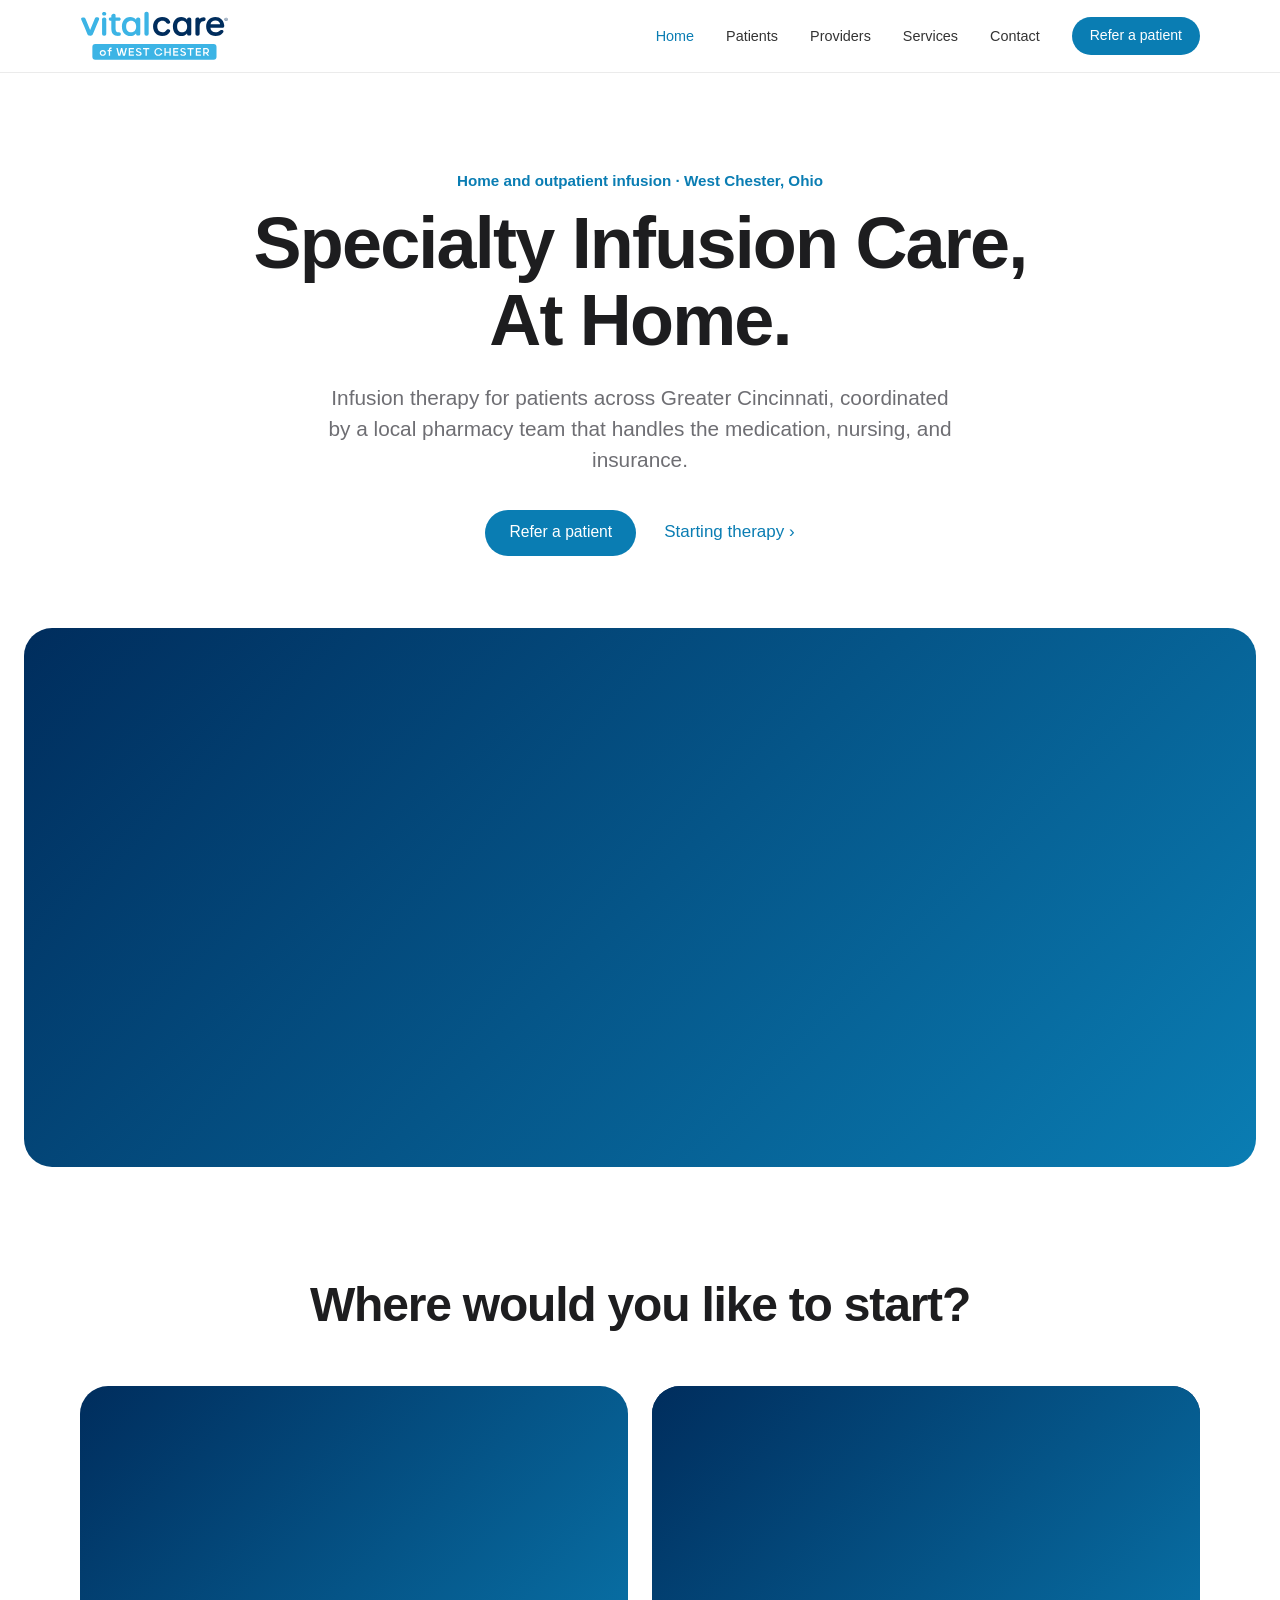
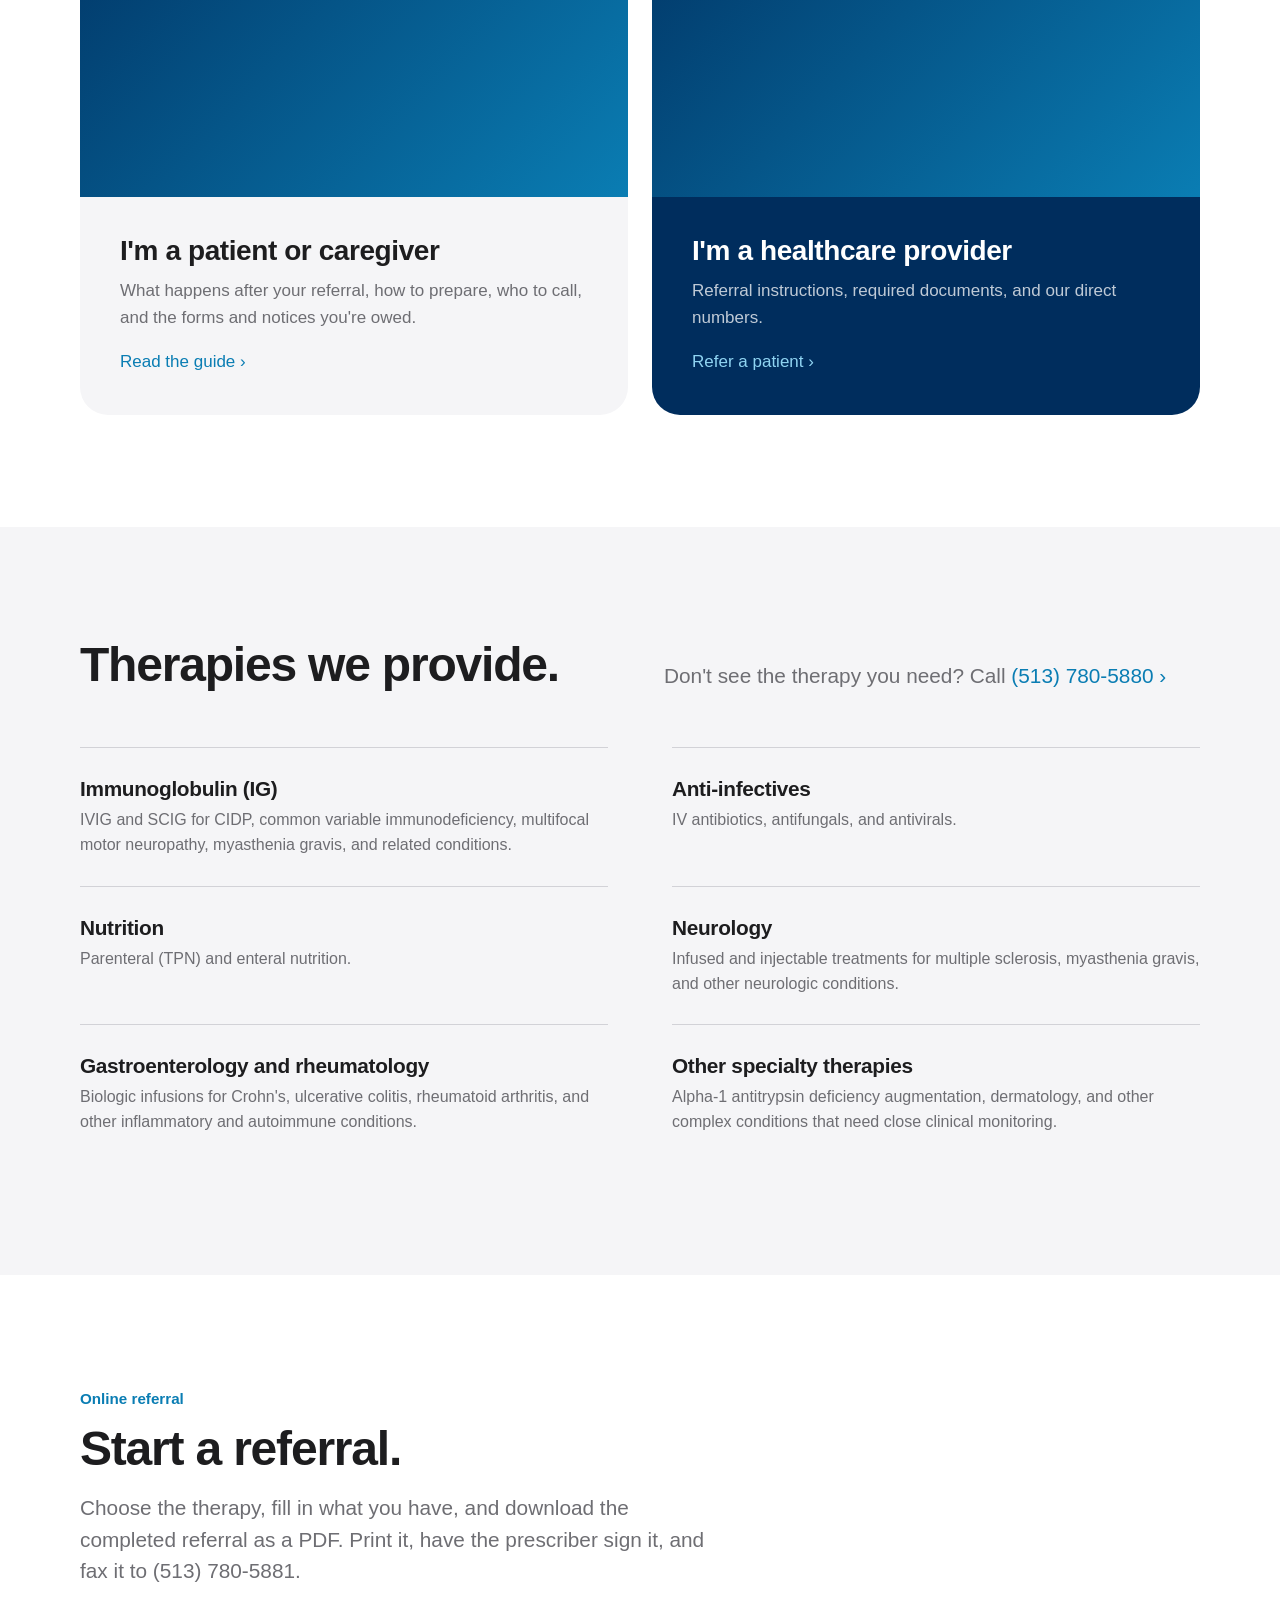
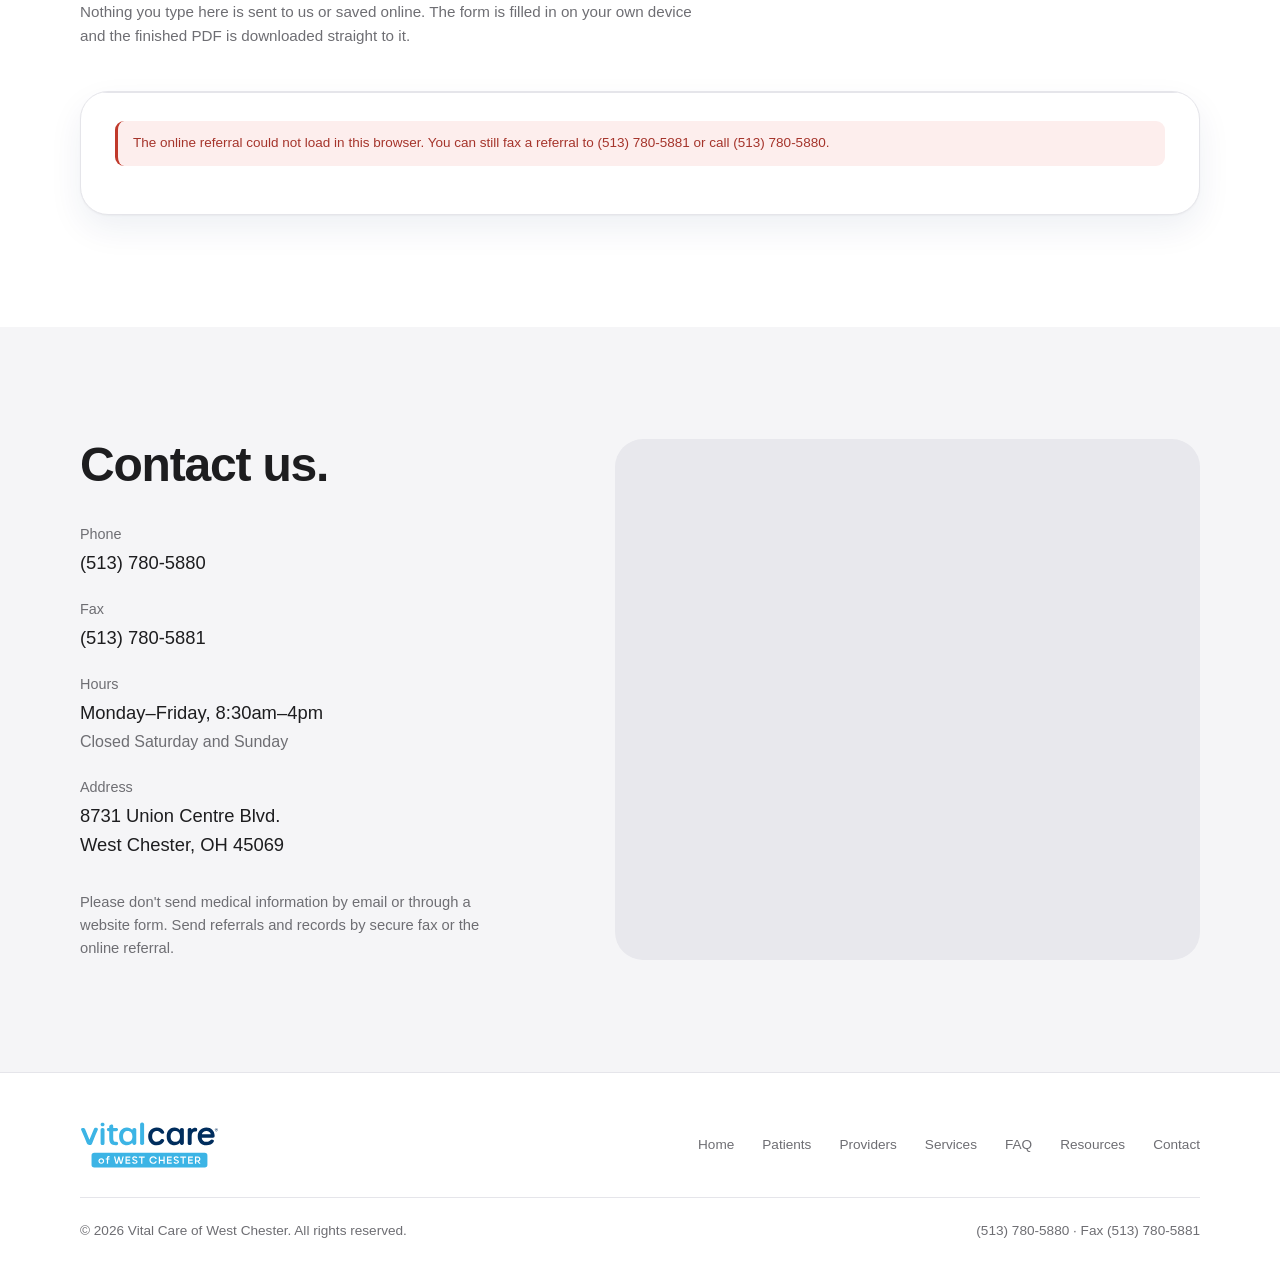
==== commit 0917849d: "Update index.html" ====
--- a/docs/index.html
+++ b/docs/index.html
@@ -262,8 +262,8 @@
     /* a page whose first section is the navy band needs no extra top gap */
     .page-lead { padding-top: 96px; }
 /* ---- referral form (scoped to #vcr) ---- */
-#vcr .steps{display:flex;gap:2px;background:var(--gray);border-bottom:1px solid var(--line);overflow-x:auto;padding:0 12px}
-#vcr .step{flex:1 0 auto;min-width:104px;background:none;border:none;padding:13px 10px 11px;cursor:pointer;
+#vcr .steps{display:flex;gap:2px;background:var(--gray);border-bottom:1px solid var(--line);overflow-x:auto;padding:0 12px;scrollbar-width:thin}
+#vcr .step{flex:1 0 auto;min-width:92px;background:none;border:none;padding:13px 10px 11px;cursor:pointer;
         font-family:inherit;font-size:12px;font-weight:600;color:var(--muted);text-align:center;
         border-bottom:3px solid transparent;white-space:nowrap}
 #vcr .step:hover:not(:disabled){color:var(--blue-ink)}
@@ -273,35 +273,93 @@
 #vcr .step.active{color:var(--blue-ink);border-bottom-color:var(--blue-ink)}
 #vcr .step.active .num{background:var(--blue-ink);color:#fff}
 #vcr .step.done .num{background:#2f9e5f;color:#fff}
-#vcr .step .cnt{display:block;font-weight:500;font-size:10px;opacity:.7;margin-top:2px}
 #vcr .body{padding:28px 34px 30px}
 #vcr .panel{display:none}
 #vcr .panel.on{display:block}
-#vcr .ptitle{font-size:19px;font-weight:700;margin:0 0 4px;letter-spacing:-.2px}
-#vcr .psub{font-size:13.5px;color:var(--muted);margin:0 0 22px;line-height:1.5}
-#vcr .sub{font-size:11px;font-weight:700;text-transform:uppercase;letter-spacing:.7px;color:var(--muted);
-       margin:26px 0 12px;padding-bottom:6px;border-bottom:1px solid var(--line)}
-#vcr .sub:first-of-type{margin-top:0}
-#vcr .grid{display:grid;grid-template-columns:repeat(auto-fit,minmax(196px,1fr));gap:14px}
+#vcr .ptitle{font-size:20px;font-weight:700;margin:0 0 4px;letter-spacing:-.2px}
+#vcr .psub{font-size:14px;color:var(--muted);margin:0 0 24px;line-height:1.5}
+
+/* text boxes */
+#vcr .grid{display:grid;grid-template-columns:repeat(auto-fill,minmax(200px,1fr));gap:14px 16px;margin-bottom:20px}
 #vcr .fg{display:flex;flex-direction:column;min-width:0}
 #vcr .fg.wide{grid-column:1/-1}
-#vcr .fg label{font-weight:600;font-size:12px;margin-bottom:5px;color:var(--muted);line-height:1.3}
-#vcr input[type=text], #vcr select, #vcr textarea{padding:9px 11px;border:1px solid var(--line);border-radius:6px;
-       font-family:inherit;font-size:14px;color:var(--text);background:#fff;width:100%;transition:border-color .12s,box-shadow .12s}
-#vcr input[type=text]:focus, #vcr select:focus, #vcr textarea:focus{outline:none;border-color:var(--blue-ink);box-shadow:0 0 0 3px rgba(31,111,150,.13)}
-#vcr input.filled, #vcr select.filled{background:#fbfdff;border-color:#9fcbe2}
-#vcr textarea{resize:vertical;min-height:70px}
-#vcr .checks{display:grid;grid-template-columns:repeat(auto-fit,minmax(268px,1fr));gap:1px;
-          border:1px solid var(--line);border-radius:8px;padding:5px;background:#fff}
-#vcr .crow{display:flex;align-items:flex-start;gap:9px;padding:7px 9px;font-size:12.5px;border-radius:5px;line-height:1.4}
-#vcr .crow:hover{background:var(--gray)}
-#vcr .crow input{margin:2px 0 0;flex:none;accent-color:var(--blue-ink);width:15px;height:15px}
-#vcr .crow label{cursor:pointer;flex:1;color:var(--text)}
-#vcr .alert{padding:12px 15px;border-radius:7px;margin-bottom:18px;font-size:13.5px;border-left:3px solid;line-height:1.55}
+#vcr .fg label{font-weight:600;font-size:12.5px;margin-bottom:5px;color:#3a3a3c;line-height:1.3}
+#vcr .fg label .req{color:#c0392b;margin-left:2px}
+#vcr input[type=text], #vcr textarea{padding:9px 11px;border:1px solid #d2d2d7;border-radius:8px;
+       font-family:inherit;font-size:14.5px;color:var(--text);background:#fff;width:100%;transition:border-color .12s,box-shadow .12s}
+#vcr input[type=text]::placeholder, #vcr textarea::placeholder{color:#a1a1a6}
+#vcr input[type=text]:focus, #vcr textarea:focus{outline:none;border-color:var(--blue-ink);box-shadow:0 0 0 3px rgba(10,125,179,.14)}
+#vcr textarea{resize:vertical;min-height:84px}
+
+/* questions with answers to pick */
+#vcr .q{margin:0 0 20px;padding:0;border:0;min-width:0}
+#vcr .q>legend,#vcr .q>.qlabel{font-weight:600;font-size:13.5px;color:var(--text);margin-bottom:4px;padding:0}
+#vcr .qhint{font-size:12.5px;color:var(--muted);margin:0 0 9px;line-height:1.45}
+#vcr .opts{display:flex;flex-wrap:wrap;gap:8px;margin-top:8px}
+#vcr .opts.col{flex-direction:column;gap:6px}
+#vcr .opt{display:flex;align-items:flex-start;gap:9px;padding:9px 13px;border:1px solid #d2d2d7;border-radius:9px;
+          background:#fff;font-size:13.5px;line-height:1.4;cursor:pointer;transition:border-color .12s,background .12s}
+#vcr .opts.col .opt{border-radius:8px}
+#vcr .opt:hover{border-color:var(--blue-ink)}
+#vcr .opt input{flex:none;margin:2px 0 0;width:16px;height:16px;accent-color:var(--blue-ink);cursor:pointer}
+#vcr .opt:has(input:checked){border-color:var(--blue-ink);background:#eaf6fc}
+#vcr .opt:has(input:focus-visible){box-shadow:0 0 0 3px rgba(10,125,179,.2)}
+#vcr .clear{background:none;border:0;padding:4px 2px;margin-top:4px;font:inherit;font-size:12px;color:var(--muted);
+            text-decoration:underline;cursor:pointer}
+#vcr .clear:hover{color:var(--blue-ink)}
+
+/* follow-up questions that appear under an answer */
+#vcr .then{margin:10px 0 4px 8px;padding:14px 0 2px 16px;border-left:2px solid #bfe3f4}
+#vcr .then[hidden]{display:none}
+#vcr .then .grid{margin-bottom:12px}
+#vcr .then .q{margin-bottom:14px}
+
+/* section headings and notes */
+#vcr .qh{font-size:12px;font-weight:700;text-transform:uppercase;letter-spacing:.7px;color:var(--muted);
+         margin:30px 0 12px;padding-bottom:7px;border-bottom:1px solid var(--line)}
+#vcr .panel>.qh:first-of-type{margin-top:4px}
+#vcr .qh+.qhint{margin-top:-4px}
+#vcr .note{font-size:13px;color:var(--navy);background:#f1f8fc;border-radius:8px;padding:10px 13px;margin:0 0 18px;line-height:1.5}
+
+/* medication cards */
+#vcr .med{border:1px solid #d2d2d7;border-radius:12px;margin-bottom:10px;background:#fff;overflow:hidden}
+#vcr .med.open{border-color:var(--blue-ink);box-shadow:0 1px 3px rgba(10,125,179,.12)}
+#vcr .medhead{display:flex;align-items:center;gap:11px;margin:0;padding:13px 16px;background:var(--gray);cursor:pointer}
+#vcr .med.open .medhead{background:#eaf6fc;border-bottom:1px solid #cfe7f3}
+#vcr .medhead input{flex:none;width:17px;height:17px;accent-color:var(--blue-ink);cursor:pointer}
+#vcr .medhead b{font-size:14.5px;color:var(--navy)}
+#vcr .medhead span{font-size:12.5px;color:var(--muted);margin-left:2px}
+#vcr .medbody{padding:16px 16px 4px}
+#vcr .medbody[hidden]{display:none}
+#vcr .single{margin:0 0 18px}
+
+/* referral type picker */
+#vcr .types{display:grid;grid-template-columns:repeat(auto-fill,minmax(230px,1fr));gap:10px}
+#vcr .tcard{text-align:left;padding:16px 17px;border:1px solid #d2d2d7;border-radius:12px;background:#fff;cursor:pointer;
+            font-family:inherit;transition:border-color .13s,box-shadow .13s,transform .13s}
+#vcr .tcard:hover{border-color:var(--blue-ink);box-shadow:0 3px 10px rgba(10,125,179,.11);transform:translateY(-1px)}
+#vcr .tcard.sel{border-color:var(--blue-ink);background:#eaf6fc;box-shadow:inset 0 0 0 1px var(--blue-ink)}
+#vcr .tcard b{display:block;font-size:15px;color:var(--text);margin-bottom:4px}
+#vcr .tcard span{display:block;font-size:12.5px;color:var(--muted);line-height:1.45}
+
+/* review */
+#vcr .rev{border:1px solid var(--line);border-radius:12px;overflow:hidden;margin-bottom:14px}
+#vcr .rev h4{margin:0;padding:10px 15px;background:var(--gray);font-size:12px;font-weight:700;display:flex;
+          justify-content:space-between;align-items:center;text-transform:uppercase;letter-spacing:.6px;color:var(--muted);border-bottom:1px solid var(--line)}
+#vcr .rev h4 button{background:none;border:0;font:inherit;font-size:12px;text-transform:none;letter-spacing:0;color:var(--blue-ink);cursor:pointer;font-weight:600}
+#vcr .rev dl{margin:0;padding:8px 15px 12px;display:grid;grid-template-columns:minmax(140px,38%) 1fr;gap:2px 16px;font-size:13.5px}
+#vcr .rev dt{color:var(--muted);padding:4px 0}
+#vcr .rev dd{margin:0;padding:4px 0;color:var(--text);font-weight:500;word-break:break-word}
+#vcr .rev .none{padding:12px 15px;font-size:13px;color:var(--muted)}
+#vcr .after{font-size:13.5px;color:var(--muted);line-height:1.55;margin:18px 0 0}
+
+/* messages and buttons */
+#vcr .alert{padding:12px 15px;border-radius:9px;margin-bottom:18px;font-size:13.5px;border-left:3px solid;line-height:1.55}
 #vcr .alert-info{background:#eaf6fc;color:var(--navy);border-left-color:var(--blue-ink)}
 #vcr .alert-success{background:#eaf7ef;color:#1c6f3f;border-left-color:#2f9e5f}
 #vcr .alert-error{background:#fdeeed;color:#a5342b;border-left-color:#c0392b}
 #vcr .alert-warn{background:#fef7e8;color:#8a6216;border-left-color:#d9a327}
+#vcr .alert ul{margin:6px 0 0;padding-left:18px}
 #vcr .nav{display:flex;gap:10px;align-items:center;margin-top:30px;padding-top:20px;border-top:1px solid var(--line)}
 #vcr .nav .spacer{flex:1}
 #vcr button.btn{padding:10px 22px;border-radius:6px;font-weight:600;font-size:14px;cursor:pointer;font-family:inherit;border:1px solid transparent}
@@ -312,82 +370,14 @@
 #vcr .ghost:hover{background:var(--gray)}
 #vcr .link{background:none;border:none;color:var(--muted);font-size:12.5px;cursor:pointer;font-family:inherit;text-decoration:underline;padding:6px}
 #vcr .link:hover{color:#c0392b}
-#vcr .types{display:grid;grid-template-columns:repeat(auto-fill,minmax(196px,1fr));gap:10px}
-#vcr .tcard{text-align:left;padding:15px 16px;border:1px solid var(--line);border-radius:9px;background:#fff;cursor:pointer;font-family:inherit;transition:all .13s}
-#vcr .tcard:hover{border-color:var(--blue-ink);box-shadow:0 3px 10px rgba(31,111,150,.11);transform:translateY(-1px)}
-#vcr .tcard.sel{border-color:var(--blue-ink);background:#eaf6fc;box-shadow:inset 0 0 0 1px var(--blue-ink)}
-#vcr .tcard b{display:block;font-size:14px;color:var(--text);margin-bottom:3px}
-#vcr .tcard span{font-size:11.5px;color:var(--muted)}
-#vcr .rev{border:1px solid var(--line);border-radius:9px;overflow:hidden;margin-bottom:14px}
-#vcr .rev h4{margin:0;padding:10px 15px;background:var(--gray);font-size:11.5px;font-weight:700;
-          text-transform:uppercase;letter-spacing:.6px;color:var(--muted);border-bottom:1px solid var(--line)}
-#vcr .rev dl{margin:0;padding:6px 15px 12px;display:grid;grid-template-columns:auto 1fr;gap:3px 16px;font-size:13px}
-#vcr .rev dt{color:var(--muted);padding:4px 0}
-#vcr .rev dd{margin:0;padding:4px 0;color:var(--text);font-weight:500;word-break:break-word}
-#vcr .rev .none{padding:12px 15px;font-size:13px;color:var(--muted)}
-#vcr .toolbar{display:flex;gap:14px;align-items:center;flex-wrap:wrap;margin-bottom:18px}
-#vcr .toolbar input[type=text]{max-width:280px}
-#vcr .chk{display:inline-flex;align-items:center;gap:7px;font-size:13px;color:var(--muted);cursor:pointer}
-#vcr .chk input{accent-color:var(--blue-ink);width:15px;height:15px}
-#vcr .hidden{display:none !important}
-#vcr .med{border:1px solid var(--line);border-radius:9px;margin-bottom:10px;overflow:hidden;background:#fff}
-#vcr .med.open{border-color:var(--blue-ink);box-shadow:0 1px 3px rgba(31,111,150,.12)}
-#vcr .medhead{display:flex;align-items:center;gap:10px;margin:0;padding:11px 15px;background:var(--gray);
-          font-size:13.5px;font-weight:700;color:var(--navy);cursor:pointer}
-#vcr .med.open .medhead{border-bottom:1px solid var(--line);background:#eef5f9}
-#vcr .medhead input{flex:none;accent-color:var(--blue-ink);width:16px;height:16px;cursor:pointer}
-#vcr .medhead label{cursor:pointer;flex:1}
-#vcr .medhead em{font-style:normal;font-weight:500;color:var(--muted);font-size:12px;margin-left:6px}
-#vcr .medbody{padding:12px 15px}
-
-/* progressive disclosure: a question only appears once its answer applies */
-#vcr .vcr-off{display:none !important}
-#vcr .vcr-proxy{display:none}
-#vcr .branch{border:1px solid var(--blue-ink);border-radius:9px;padding:14px 16px;margin-bottom:18px;
-          background:#f4fafd}
-#vcr .branch h4{margin:0 0 4px;font-size:14px;font-weight:700;color:var(--navy)}
-#vcr .branch .bsub{margin:0 0 11px;font-size:12.5px;color:var(--muted);line-height:1.5}
-#vcr .bopts{display:flex;flex-wrap:wrap;gap:9px}
-#vcr .bopt{display:flex;align-items:center;gap:8px;padding:9px 14px;border:1px solid var(--line);
-          border-radius:7px;background:#fff;font-size:13.5px;cursor:pointer}
-#vcr .bopt:hover{border-color:var(--blue-ink)}
-#vcr .bopt input{accent-color:var(--blue-ink);width:16px;height:16px;cursor:pointer}
-#vcr .bopt:has(input:checked){border-color:var(--blue-ink);background:#e8f3f9;font-weight:600}
-#vcr .line{margin-bottom:14px}
-#vcr .line>span.ch{display:block;font-size:10.5px;font-weight:700;text-transform:uppercase;
-          letter-spacing:.6px;color:var(--muted);margin-bottom:6px}
-#vcr .ltext{font-size:13.5px;line-height:2.4;color:var(--text)}
-#vcr .ltext.wide input[type=text]{width:min(560px,72%)}
-#vcr .ltext input[type=text]{display:inline-block;width:90px;padding:4px 8px;margin:0 3px;font-size:13px;
-          border:1px solid var(--line);border-radius:5px;vertical-align:baseline}
-#vcr .ltext input[type=checkbox]{accent-color:var(--blue-ink);width:15px;height:15px;
-          vertical-align:-2px;margin:0 4px 0 0}
-#vcr .ltext select{display:inline-block;padding:4px 8px;font-size:13px;border:1px solid var(--line);
-          border-radius:5px;margin:0 3px}
-#vcr .ltext input:focus,#vcr .ltext select:focus{border-color:var(--blue-ink);
-          box-shadow:0 0 0 3px rgba(31,111,150,.13);outline:none}
-#vcr .colgrp{margin-bottom:14px}
-#vcr .colgrp:last-child{margin-bottom:0}
-#vcr .colgrp>span.ch{display:block;font-size:10.5px;font-weight:700;text-transform:uppercase;
-                  letter-spacing:.6px;color:var(--muted);margin-bottom:7px}
-#vcr .opt{display:flex;align-items:flex-start;gap:9px;padding:5px 6px;border-radius:5px;font-size:13px;line-height:1.45}
-#vcr .opt:hover{background:var(--gray)}
-#vcr .opt input{margin:2px 0 0;flex:none;accent-color:var(--blue-ink);width:15px;height:15px}
-#vcr .opt label{cursor:pointer;flex:1;color:var(--text)}
-#vcr .fill{font-size:13.5px;line-height:2.3;color:var(--text);padding:4px 6px}
-#vcr .fill input{display:inline-block;width:88px;padding:4px 8px;margin:0 3px;font-size:13px;
-              border:1px solid var(--line);border-radius:5px;vertical-align:baseline}
-#vcr .fill input:focus{border-color:var(--blue-ink);box-shadow:0 0 0 3px rgba(31,111,150,.13);outline:none}
 #vcr .empty{color:var(--muted);font-size:13.5px;padding:14px 0}
-@media(max-width:640px){#vcr .body{padding-left:20px;padding-right:20px}
-#vcr .nav{flex-wrap:wrap}}
-#testDataBar{position:fixed;right:16px;bottom:16px;z-index:9999;display:flex;gap:8px;align-items:center}
-#testDataBar button{padding:9px 16px;border-radius:6px;border:1px solid #d9a327;background:#fdf6e6;
-    color:#7a5410;font-weight:700;font-size:12.5px;cursor:pointer;font-family:inherit;
-    box-shadow:0 3px 10px rgba(16,43,63,.14)}
-#testDataBar button:hover{background:#f8ecd0}
-#testDataBar .tag{font-size:10px;font-weight:700;letter-spacing:.6px;text-transform:uppercase;
-    color:#a07a1c;background:#fdf6e6;border:1px solid #ecd9a8;border-radius:4px;padding:4px 7px}
+@media(max-width:640px){
+  #vcr .body{padding:22px 18px 24px}
+  #vcr .nav{flex-wrap:wrap}
+  #vcr .rev dl{grid-template-columns:1fr}
+  #vcr .rev dt{padding-bottom:0}
+  #vcr .then{margin-left:2px;padding-left:12px}
+}
     /* ---- overrides, last so they win ---- */
     /* The site and the referral form share a few class names (.steps, .nav,
        .link, .btn). These keep the site's versions from reaching inside. */
@@ -668,920 +658,663 @@
   <script>
 (function () {
   'use strict';
-  var FORMS = null, current = null, steps = [], stepIndex = 0;
-
+
+  // What the letterhead and cover sheet say about the pharmacy itself.
   var PHARMACY = {
-    'pharmacy name'   : 'Vital Care of West Chester',
-    'address'         : '8731 Union Centre Blvd.',
-    'city/state/zip'  : 'West Chester, OH 45069',
-    'phone'           : '(513) 780-5880',
-    'fax'             : '(513) 780-5881',
-    'email'           : '',
-    'to'              : 'Vital Care of West Chester'
+    name: 'Vital Care of West Chester', address: '8731 Union Centre Blvd.',
+    csz: 'West Chester, OH 45069', phone: '(513) 780-5880', fax: '(513) 780-5881',
+    email: '', to: 'Vital Care of West Chester', intake: '(513) 780-5880'
   };
-
-  var GROUP_ORDER = ['Fax Cover','Patient','Prescriber','Insurance','Clinical','Prescription'];
-  var GROUP_BLURB = {
-    'Fax Cover'   : 'Cover-sheet details for the fax transmission.',
-    'Patient'     : 'Demographics and contact details for the patient.',
-    'Prescriber'  : 'Who prescribed the therapy and where to reach them.',
-    'Insurance'   : 'Coverage details needed for benefits verification.',
-    'Clinical'    : 'Diagnosis, labs, and supporting clinical information.',
-    'Prescription': 'The medication order, dosing, and nursing instructions.'
-  };
-
-  function msg(html, kind) {
-    document.getElementById('messages').innerHTML =
-      html ? '<div class="alert alert-' + (kind||'info') + '">' + html + '</div>' : '';
-  }
-  function esc(s){ return String(s).replace(/&/g,'&amp;').replace(/</g,'&lt;').replace(/>/g,'&gt;').replace(/"/g,'&quot;'); }
-  function el(tag, cls, html){ var e=document.createElement(tag); if(cls)e.className=cls; if(html!=null)e.innerHTML=html; return e; }
-
-  // ---------- step scaffolding ----------
+  var FAX = '(513) 780-5881';
+
+  var DATA = null;        // forms.json
+  var form = null;        // the form being filled
+  var S = {};             // answers for the current form, by question id
+  var SAVED = {};         // answers kept per form while switching between them
+  var steps = [], at = 0, uid = 0;
+
+  // ---------- small helpers ----------
+  function $(id) { return document.getElementById(id); }
+  function el(tag, cls, text) {
+    var e = document.createElement(tag);
+    if (cls) e.className = cls;
+    if (text != null) e.textContent = text;
+    return e;
+  }
+  function msg(node, kind) {
+    var box = $('messages');
+    box.innerHTML = '';
+    if (!node) return;
+    var a = el('div', 'alert alert-' + (kind || 'info'));
+    if (typeof node === 'string') a.textContent = node; else a.appendChild(node);
+    box.appendChild(a);
+  }
+  function pad(n) { return (n < 10 ? '0' : '') + n; }
+  function today() { var d = new Date(); return pad(d.getMonth() + 1) + '/' + pad(d.getDate()) + '/' + d.getFullYear(); }
+  function isoToday() { var d = new Date(); return d.getFullYear() + '-' + pad(d.getMonth() + 1) + '-' + pad(d.getDate()); }
+
+  // Give every question and option an id, and set starting values.
+  function prepare(items) {
+    items.forEach(function (it) {
+      it._id = 'q' + (uid++);
+      if (it.k === 'text' && it.today && S[it._id] == null) S[it._id] = today();
+      (it.opts || []).forEach(function (o) { o._id = 'q' + (uid++); if (o.then) prepare(o.then); });
+      if (it.then) prepare(it.then);
+      if (it.items) prepare(it.items);
+    });
+  }
+
+  // ---------- rendering ----------
+  function renderItems(items, host) {
+    var grid = null;
+    items.forEach(function (it) {
+      if (it.k === 'text') {
+        if (!grid) { grid = el('div', 'grid'); host.appendChild(grid); }
+        grid.appendChild(textBox(it));
+        return;
+      }
+      grid = null;
+      if (it.k === 'check') host.appendChild(checkBox(it));
+      else if (it.k === 'one' || it.k === 'many') host.appendChild(choice(it));
+      else if (it.k === 'card') host.appendChild(card(it));
+      else if (it.k === 'head') {
+        host.appendChild(el('h3', 'qh', it.l));
+        if (it.h) host.appendChild(el('p', 'qhint', it.h));
+      }
+      else if (it.k === 'note') host.appendChild(el('p', 'note', it.t));
+    });
+  }
+
+  function textBox(it) {
+    var d = el('div', 'fg' + (it.w || it.area ? ' wide' : ''));
+    var lab = el('label', null, it.l);
+    lab.htmlFor = it._id;
+    if (it.req) { var r = el('span', 'req', '*'); r.title = 'Needed for the referral'; lab.appendChild(r); }
+    var inp = it.area ? el('textarea') : el('input');
+    if (!it.area) inp.type = 'text';
+    inp.id = it._id;
+    inp.value = S[it._id] || '';
+    if (it.ph) inp.placeholder = it.ph;
+    inp.autocomplete = 'off';
+    inp.addEventListener('input', function () { S[it._id] = inp.value; });
+    d.appendChild(lab);
+    d.appendChild(inp);
+    return d;
+  }
+
+  function thenBox(items, shown) {
+    var b = el('div', 'then');
+    b.hidden = !shown;
+    renderItems(items, b);
+    return b;
+  }
+
+  function checkBox(it) {
+    var wrap = el('div', 'single');
+    var lab = el('label', 'opt');
+    var cb = el('input');
+    cb.type = 'checkbox'; cb.id = it._id; cb.checked = !!S[it._id];
+    lab.appendChild(cb);
+    lab.appendChild(el('span', null, it.l));
+    wrap.appendChild(lab);
+    var box = it.then ? thenBox(it.then, cb.checked) : null;
+    if (box) wrap.appendChild(box);
+    cb.addEventListener('change', function () {
+      S[it._id] = cb.checked;
+      if (box) box.hidden = !cb.checked;
+    });
+    return wrap;
+  }
+
+  function choice(it) {
+    var one = it.k === 'one';
+    var fs = el('fieldset', 'q');
+    fs.appendChild(el('legend', null, it.l));
+    if (it.h) fs.appendChild(el('p', 'qhint', it.h));
+    var long = it.opts.some(function (o) { return o.l.length > 30; }) || it.opts.length > 6;
+    var row = el('div', 'opts' + (long ? ' col' : ''));
+    var boxes = [], inputs = [];
+    it.opts.forEach(function (o, i) {
+      var lab = el('label', 'opt');
+      var inp = el('input');
+      inp.type = one ? 'radio' : 'checkbox';
+      inp.name = it._id;
+      inp.id = o._id;
+      inp.checked = one ? S[it._id] === i : !!S[o._id];
+      lab.appendChild(inp);
+      lab.appendChild(el('span', null, o.l));
+      row.appendChild(lab);
+      inputs.push(inp);
+      inp.addEventListener('change', function () {
+        if (one) { S[it._id] = i; }
+        else { S[o._id] = inp.checked; }
+        sync();
+      });
+    });
+    fs.appendChild(row);
+
+    var clear = null;
+    if (one) {
+      clear = el('button', 'clear', 'Clear answer');
+      clear.type = 'button';
+      clear.addEventListener('click', function () {
+        S[it._id] = null;
+        inputs.forEach(function (x) { x.checked = false; });
+        sync();
+      });
+      fs.appendChild(clear);
+    }
+    // follow-up questions sit under the whole group, in option order
+    it.opts.forEach(function (o, i) {
+      if (!o.then) { boxes.push(null); return; }
+      var b = thenBox(o.then, false);
+      boxes.push(b);
+      fs.appendChild(b);
+    });
+    function sync() {
+      it.opts.forEach(function (o, i) {
+        var on = one ? S[it._id] === i : !!S[o._id];
+        if (boxes[i]) boxes[i].hidden = !on;
+      });
+      if (clear) clear.hidden = !(S[it._id] != null && S[it._id] >= 0);
+    }
+    sync();
+    return fs;
+  }
+
+  function card(it) {
+    var c = el('div', 'med');
+    var head = el('label', 'medhead');
+    var cb = el('input');
+    cb.type = 'checkbox'; cb.id = it._id; cb.checked = !!S[it._id];
+    head.appendChild(cb);
+    var t = el('div');
+    t.appendChild(el('b', null, it.l));
+    if (it.sub) t.appendChild(el('span', null, ' (' + it.sub + ')'));
+    head.appendChild(t);
+    c.appendChild(head);
+    var body = el('div', 'medbody');
+    renderItems(it.items, body);
+    c.appendChild(body);
+    function sync() {
+      body.hidden = !cb.checked;
+      c.classList.toggle('open', cb.checked);
+    }
+    cb.addEventListener('change', function () { S[it._id] = cb.checked; sync(); });
+    sync();
+    return c;
+  }
+
+  // ---------- reading the answers back ----------
+  // Only what is on screen counts: an answer under an option that is no longer
+  // chosen, or inside a medication card that is closed, is never written.
+  function collect(items, acc, prefix) {
+    items.forEach(function (it) {
+      var id = it._id, v;
+      if (it.k === 'text') {
+        v = (S[id] || '').trim();
+        if (!v) return;
+        acc.review.push([prefix + it.l, v]);
+        if (it.draw) acc.draws.push({ r: it.draw, t: v, l: prefix + it.l });
+        else {
+          acc.text.push({ f: it.f, t: v, l: prefix + it.l, more: it.more });
+          (it.also || []).forEach(function (f) { acc.text.push({ f: f, t: v, l: prefix + it.l }); });
+        }
+      } else if (it.k === 'check') {
+        if (!S[id]) return;
+        acc.review.push([prefix + it.l, 'Yes']);
+        if (it.val != null) acc.text.push({ f: it.f, t: it.val, l: prefix + it.l });
+        else acc.checks.push(it.f);
+        if (it.then) collect(it.then, acc, prefix);
+      } else if (it.k === 'one') {
+        v = S[id];
+        if (v == null || v < 0) return;
+        var o = it.opts[v];
+        acc.review.push([prefix + it.l, o.l]);
+        apply(it, o, acc, prefix);
+        if (o.then) collect(o.then, acc, prefix);
+      } else if (it.k === 'many') {
+        var picked = it.opts.filter(function (o) { return S[o._id]; });
+        if (!picked.length) return;
+        acc.review.push([prefix + it.l, picked.map(function (o) { return o.l; }).join('; ')]);
+        picked.forEach(function (o) { apply(it, o, acc, prefix); if (o.then) collect(o.then, acc, prefix); });
+      } else if (it.k === 'card') {
+        if (!S[id]) return;
+        acc.review.push([it.l, 'Ordered']);
+        if (it.f) acc.checks.push(it.f);
+        collect(it.items, acc, it.l + ': ');
+      }
+    });
+  }
+
+  function apply(it, o, acc, prefix) {
+    if (o.f) {
+      if (o.val != null) acc.text.push({ f: o.f, t: o.val, l: prefix + it.l });
+      else acc.checks.push(o.f);
+    } else if (o.val != null && it.f) {
+      acc.text.push({ f: it.f, t: o.val, l: prefix + it.l });
+    }
+    if (o.v != null) {
+      if (o.draw) acc.marks.push({ f: o.draw, v: o.v });
+      else acc.radios.push({ f: it.radio, v: o.v });
+    }
+    if (o.ring) acc.rings.push(o.ring);
+  }
+
+  function missing(items, out) {
+    items.forEach(function (it) {
+      if (it.k === 'text' && it.req && !(S[it._id] || '').trim()) out.push(it.l);
+      if (it.k === 'check' && S[it._id] && it.then) missing(it.then, out);
+      if (it.k === 'one' && S[it._id] != null && S[it._id] >= 0 && it.opts[S[it._id]].then) missing(it.opts[S[it._id]].then, out);
+      if (it.k === 'card' && S[it._id]) missing(it.items, out);
+    });
+  }
+
+  function newAcc() { return { review: [], text: [], checks: [], radios: [], marks: [], draws: [], rings: [] }; }
+
+  // ---------- steps ----------
   function buildSteps() {
-    steps = [{ id:'type', label:'Referral type', title:'Choose a referral type',
-               sub:'Pick the therapy this referral is for. The rest of the form adapts to it.' }];
-    if (current) {
-      GROUP_ORDER.forEach(function (g) {
-        var fs = current.fields.filter(function (f) { return f.g === g; });
-        if (fs.length) steps.push({ id:g, label:g, title:g, sub:GROUP_BLURB[g]||'', fields:fs });
-      });
-      steps.push({ id:'review', label:'Review', title:'Review and download',
-                   sub:'Check the details below, then generate the filled PDF.' });
+    steps = [{ id: 'type', title: 'Choose a referral type', label: 'Referral type',
+               sub: 'Pick the therapy. The questions that follow match that referral form.' }];
+    if (form) {
+      form.steps.forEach(function (s) { steps.push({ id: s.id, title: s.title, label: s.title, sub: s.sub, step: s }); });
+      steps.push({ id: 'review', title: 'Review and download', label: 'Review',
+                   sub: 'Check the answers, then download the filled referral as a PDF.' });
     }
   }
 
   function renderSteps() {
-    var bar = document.getElementById('steps');
+    var bar = $('steps');
     bar.innerHTML = '';
     steps.forEach(function (s, i) {
-      var b = el('button','step');
+      var b = el('button', 'step');
       b.type = 'button';
-      var cnt = s.fields ? '<span class="cnt">' + s.fields.length + ' fields</span>' : '';
-      b.innerHTML = '<span class="num">' + (i+1) + '</span>' + esc(s.label) + cnt;
-      if (i === stepIndex) b.className += ' active';
-      else if (current && i < stepIndex) b.className += ' done';
-      if (!current && i > 0) b.disabled = true;
-      b.onclick = function(){ goto(i); };
+      var n = el('span', 'num', String(i + 1));
+      b.appendChild(n);
+      b.appendChild(document.createTextNode(s.label));
+      if (i === at) { b.className += ' active'; b.setAttribute('aria-current', 'step'); }
+      else if (form && i < at) b.className += ' done';
+      if (!form && i > 0) b.disabled = true;
+      b.addEventListener('click', function () { go(i); });
       bar.appendChild(b);
     });
   }
 
-  function scrollToForm() {
-    var host = document.getElementById('vcr') || document.getElementById('panels');
-    if (!host) { window.scrollTo({ top: 0, behavior: 'smooth' }); return; }
-    var hdr = document.querySelector('header');
-    var off = (hdr ? hdr.offsetHeight : 0) + 16;
-    var y = host.getBoundingClientRect().top + window.scrollY - off;
-    window.scrollTo({ top: Math.max(0, y), behavior: 'smooth' });
-  }
-
-  function goto(i) {
-    if (i < 0 || i >= steps.length) return;
-    if (!current && i > 0) return;
-    stepIndex = i;
-    renderSteps();
-    var ps = document.querySelectorAll('.panel');
-    for (var k=0;k<ps.length;k++) ps[k].classList.toggle('on', k === i);
-    if (steps[i].id === 'review') renderReview();
-    msg('');
-    scrollToForm();
-  }
-
-  function navRow(panel, i) {
-    var nav = el('div','nav');
-    if (i > 0) {
-      var back = el('button','btn ghost','Back'); back.type='button';
-      back.onclick = function(){ goto(i-1); };
-      nav.appendChild(back);
-    }
-    nav.appendChild(el('div','spacer'));
-    if (steps[i].id !== 'review') {
-      var next = el('button','btn primary','Continue'); next.type='button';
-      next.onclick = function(){ goto(i+1); };
-      nav.appendChild(next);
-    }
-    panel.appendChild(nav);
-  }
-
-  // ---------- panels ----------
-  function renderAll() {
-    var host = document.getElementById('panels');
+  function renderPanels() {
+    var host = $('panels');
     host.innerHTML = '';
     steps.forEach(function (s, i) {
-      var p = el('div','panel' + (i===stepIndex?' on':''));
-      p.appendChild(el('h2','ptitle', esc(s.title)));
-      p.appendChild(el('p','psub', esc(s.sub)));
-      if (s.id === 'type')        renderTypes(p);
-      else if (s.id === 'review') { p.appendChild(el('div','', '<div id="reviewBody"></div>')); renderReviewNav(p, i); }
-      else                        renderFields(p, s);
-      if (s.id !== 'review') navRow(p, i);
+      var p = el('div', 'panel' + (i === at ? ' on' : ''));
+      p.appendChild(el('h2', 'ptitle', s.title));
+      if (s.sub) p.appendChild(el('p', 'psub', s.sub));
+      if (s.id === 'type') renderTypes(p);
+      else if (s.id === 'review') { var rb = el('div'); rb.id = 'reviewBody'; p.appendChild(rb); }
+      else renderItems(s.step.items, p);
+      if (i > 0 || form) p.appendChild(navRow(i));
       host.appendChild(p);
     });
   }
 
+  function navRow(i) {
+    var nav = el('div', 'nav');
+    if (i > 0) {
+      var back = el('button', 'btn ghost', 'Back');
+      back.type = 'button';
+      back.addEventListener('click', function () { go(i - 1); });
+      nav.appendChild(back);
+    }
+    if (steps[i].id === 'review') {
+      var clr = el('button', 'link', 'Clear all answers');
+      clr.type = 'button';
+      clr.addEventListener('click', function () {
+        if (clr.getAttribute('data-sure')) { clearAll(); return; }
+        clr.setAttribute('data-sure', '1');
+        clr.textContent = 'Click again to clear everything';
+        setTimeout(function () { clr.removeAttribute('data-sure'); clr.textContent = 'Clear all answers'; }, 4000);
+      });
+      nav.appendChild(clr);
+    }
+    nav.appendChild(el('div', 'spacer'));
+    if (steps[i].id === 'review') {
+      var go2 = el('button', 'btn primary', 'Download filled PDF');
+      go2.type = 'button'; go2.id = 'go';
+      go2.addEventListener('click', download);
+      nav.appendChild(go2);
+    } else if (i > 0 || form) {
+      var next = el('button', 'btn primary', 'Continue');
+      next.type = 'button';
+      next.addEventListener('click', function () { go(i + 1); });
+      if (!form) next.disabled = true;
+      nav.appendChild(next);
+    }
+    return nav;
+  }
+
   function renderTypes(p) {
-    if (!FORMS) { p.appendChild(el('p','empty','Referral types could not be loaded.')); return; }
-    var g = el('div','types');
-    Object.keys(FORMS).forEach(function (code) {
-      var f = FORMS[code];
-      var b = el('button','tcard'); b.type='button';
-      b.innerHTML = '<b>' + esc(f.title) + '</b><span>' + f.fields.length + ' fields</span>';
-      if (current && current.code === code) b.className += ' sel';
-      b.onclick = function () { selectForm(code); };
+    if (!DATA) { p.appendChild(el('p', 'empty', 'Referral types could not be loaded.')); return; }
+    var g = el('div', 'types');
+    DATA.order.forEach(function (code) {
+      var f = DATA.forms[code];
+      var b = el('button', 'tcard' + (form && form.code === code ? ' sel' : ''));
+      b.type = 'button';
+      b.appendChild(el('b', null, f.title));
+      if (f.blurb) b.appendChild(el('span', null, f.blurb));
+      b.addEventListener('click', function () { choose(code); });
       g.appendChild(b);
     });
     p.appendChild(g);
   }
 
-  function renderFields(p, step) {
-    // fields spoken for by an inline template are rendered inside it
-    var consumed = {};
-    var lines = (current.lines || []).filter(function (l) { return l.step === step.id; });
-    lines.forEach(function (l) {
-      (l.t.match(/\{([^}]+)\}/g) || []).forEach(function (m) { consumed[m.slice(1,-1)] = 1; });
-    });
-
-    // the question that decides what the rest of this step asks comes first
-    (current.branches || []).forEach(function (b) {
-      if (b.step === step.id) p.appendChild(branchPicker(b));
-    });
-
-    var rest = step.fields.filter(function (f) { return !f.hid && !consumed[f.n]; });
-
-    if (rest.length > 18) {
-      var tb = el('div','toolbar');
-      var inp = el('input'); inp.type='text'; inp.placeholder='Filter these fields…';
-      inp.oninput = function(){ filterPanel(p, inp.value); };
-      tb.appendChild(inp);
-      p.appendChild(tb);
-    }
-    var bySec = {}, order = [];
-    rest.forEach(function (f) {
-      if (!bySec[f.s]) { bySec[f.s] = []; order.push(f.s); }
-      bySec[f.s].push(f);
-    });
-    order.forEach(function (sec) {
-      if (order.length > 1) p.appendChild(el('div','sub', esc(sec)));
-      var list = bySec[sec];
-      renderLoose(p, list.filter(function(f){ return !f.r; }));
-      renderMedRows(p, list.filter(function(f){ return !!f.r; }));
-    });
-
-    lines.forEach(function (l) { p.appendChild(lineBlock(l)); });
-  }
-
-  function renderLoose(p, list) {
-    var texts  = list.filter(function(f){ return f.k !== 'check'; });
-    var checks = list.filter(function(f){ return f.k === 'check'; });
-    if (texts.length) {
-      var grid = el('div','grid');
-      texts.forEach(function (f) { grid.appendChild(textField(f)); });
-      p.appendChild(grid);
-    }
-    if (checks.length) {
-      var box = el('div','checks');
-      checks.forEach(function (f) {
-        var id = 'fld_' + f._i;
-        var row = el('div','crow',
-          '<input type="checkbox" id="'+id+'"><label for="'+id+'">'+esc(f.l)+'</label>');
-        row.setAttribute('data-f', f._i);
-        box.appendChild(row);
-      });
-      p.appendChild(box);
-    }
-  }
-
-  // ---------- progressive disclosure ----------
-  // Nothing is asked before the answer that governs it: the route before the
-  // orders that depend on it, a parent box before its detail, a drug before
-  // its dosing options. A field the referrer never sees is never written.
-  var branchState = {};
-
-  function fieldEl(f) { return document.getElementById('fld_' + f._i); }
-
-  function rawValue(f) {
-    var e = fieldEl(f);
-    if (!e) return null;
-    if (f.k === 'check') return e.checked ? 'Yes' : null;
-    return (e.value || '').trim() || null;
-  }
-
-  function findField(name, sub) {
-    for (var i = 0; i < current.fields.length; i++) {
-      var c = current.fields[i];
-      if (c.n === name && (!sub || c.sk === sub)) return c;
-    }
-    return null;
-  }
-
-  // parent spec: 'Check Box 3'  or  'marital status#iv-access=Other'
-  function governed(f, depth) {
-    if ((depth || 0) > 6) return true;
-    if (f.br) {
-      var b = f.br.split(':');
-      if (branchState[b[0]] !== b[1]) return false;
-    }
-    if (f.pc) {
-      var spec = f.pc, want = null, sub = null, i;
-      if ((i = spec.indexOf('=')) > -1) { want = spec.slice(i+1); spec = spec.slice(0, i); }
-      if ((i = spec.indexOf('#')) > -1) { sub  = spec.slice(i+1); spec = spec.slice(0, i); }
-      var p = findField(spec, sub);
-      if (!p || !governed(p, (depth||0)+1)) return false;
-      var v = rawValue(p);
-      if (!v) return false;
-      if (want !== null && v !== want) return false;
-    }
-    return true;
-  }
-
-  function clearIn(node) {
-    var es = node.querySelectorAll('input, select, textarea');
-    for (var i = 0; i < es.length; i++) {
-      if (es[i].type === 'checkbox' || es[i].type === 'radio') es[i].checked = false;
-      else es[i].value = '';
-    }
-  }
-
-  function applyDisclosure() {
-    if (!current) return;
-    var host = document.getElementById('panels');
-
-    var brs = host.querySelectorAll('[data-br]');
-    for (var i = 0; i < brs.length; i++) {
-      var b = brs[i].getAttribute('data-br').split(':');
-      brs[i].classList.toggle('vcr-off', branchState[b[0]] !== b[1]);
-    }
-
-    current.fields.forEach(function (f) {
-      if (f.g === 'Auto' || f.hid) return;
-      var w = host.querySelector('[data-f="' + f._i + '"]');
-      if (!w) return;
-      var on = governed(f);
-      w.classList.toggle('vcr-off', !on);
-      if (!on) {
-        var e = fieldEl(f);
-        if (e) { if (f.k === 'check') e.checked = false; else e.value = ''; }
-      }
-    });
-
-    // a medication card shows its dosing options once the drug is selected
-    var cards = host.querySelectorAll('.med');
-    for (var j = 0; j < cards.length; j++) {
-      var head = cards[j].querySelector('.medhead input[type=checkbox]');
-      var body = cards[j].querySelector('.medbody');
-      if (!head || !body) continue;
-      if (!head.checked) clearIn(body);
-      body.classList.toggle('vcr-off', !head.checked);
-      cards[j].classList.toggle('open', head.checked);
-    }
-  }
-
-  // A field counts only if it is on screen. This is the single safety net that
-  // keeps a hidden answer out of the PDF, whichever mechanism hid it.
-  function isOn(f) {
-    var e = fieldEl(f);
-    if (!e) return false;
-    for (var n = e; n && n !== document.body; n = n.parentNode) {
-      if (n.classList && n.classList.contains('vcr-off')) return false;
-    }
-    return true;
-  }
-
-  function branchPicker(b) {
-    var box = el('div','branch');
-    box.appendChild(el('h4','', esc(b.q)));
-    if (b.sub) box.appendChild(el('p','bsub', esc(b.sub)));
-    var row = el('div','bopts');
-    b.opts.forEach(function (o) {
-      var lab = el('label','bopt');
-      lab.innerHTML = '<input type="radio" name="brq_' + esc(b.id) + '" data-branch="' +
-                      esc(b.id) + '" value="' + esc(o.v) + '"><span>' + esc(o.label) + '</span>';
-      row.appendChild(lab);
-    });
-    box.appendChild(row);
-    // The paper form has its own box for each route. Carry it along out of
-    // sight so answering the question still ticks it on the PDF.
-    var proxy = el('div','vcr-proxy');
-    b.opts.forEach(function (o) {
-      if (!o.check) return;
-      var f = findField(o.check);
-      if (f) proxy.appendChild(control(f));
-    });
-    if (proxy.childNodes.length) box.appendChild(proxy);
-    return box;
-  }
-
-  // one order line, written the way it reads on the paper form
-  function lineBlock(l) {
-    var wrap = el('div','line');
-    if (l.br) wrap.setAttribute('data-br', l.br);
-    if (l.h) wrap.appendChild(el('span','ch', esc(l.h)));
-    var body = el('div','ltext' + (l.w ? ' wide' : ''));
-    l.t.split(/(\{[^}]+\})/).forEach(function (seg) {
-      if (!seg) return;
-      if (seg.charAt(0) !== '{') { body.appendChild(document.createTextNode(seg)); return; }
-      var f = findField(seg.slice(1, -1));
-      if (!f) { body.appendChild(document.createTextNode(seg)); return; }
-      var holder = el('span','lf');
-      holder.setAttribute('data-f', f._i);
-      holder.appendChild(control(f, true));
-      body.appendChild(holder);
-    });
-    wrap.appendChild(body);
-    return wrap;
-  }
-
-  function control(f, inline) {
-    var e;
-    if (f.k === 'check') {
-      e = document.createElement('input'); e.type = 'checkbox';
-    } else if (f.k === 'radio' && f.o) {
-      e = document.createElement('select');
-      e.appendChild(new Option('—', ''));
-      f.o.forEach(function (o, i) {
-        e.appendChild(new Option(optionText(f, o, i), f.st ? f.st[i] : o));
-      });
-    } else {
-      e = document.createElement('input'); e.type = 'text';
-      if (inline) e.className = 'blank';
-    }
-    e.id = 'fld_' + f._i;
-    e.setAttribute('aria-label', f.l);
-    return e;
-  }
-
-  // One card per drug on the paper form. The card shows only the drug name
-  // until it is selected; its dose and direction options appear after that,
-  // each option carrying its own blanks inside the sentence it belongs to.
-  var rowToggle = 0;
-  function renderMedRows(p, list) {
-    if (!list.length) return;
-    var rows = [], byRow = {};
-    list.forEach(function (f) {
-      if (!byRow[f.r]) { byRow[f.r] = []; rows.push(f.r); }
-      byRow[f.r].push(f);
-    });
-
-    rows.forEach(function (rname) {
-      var fs = byRow[rname], head = null;
-      for (var i = 0; i < fs.length; i++) {
-        if (fs[i].k === 'check' && !fs[i].c) { head = fs[i]; break; }
-      }
-
-      var card = el('div','med');
-      var m = rname.match(/^([^(]+)\(([^)]*)\)\s*$/);
-      var title = m ? esc(m[1].trim()) + ' <em>' + esc(m[2].trim()) + '</em>' : esc(rname);
-
-      var h = el('div','medhead');
-      if (head) {
-        h.setAttribute('data-f', head._i);
-        h.innerHTML = '<input type="checkbox" id="fld_' + head._i + '">' +
-                      '<label for="fld_' + head._i + '">' + title + '</label>';
-      } else {
-        // Some rows carry no checkbox of their own on the paper form. They
-        // still get a toggle so the card stays shut until it is being
-        // ordered — screen furniture with no field id, so it writes nothing.
-        var tid = 'row_' + (rowToggle++);
-        h.innerHTML = '<input type="checkbox" id="' + tid + '">' +
-                      '<label for="' + tid + '">' + title + '</label>';
-      }
-      card.appendChild(h);
-
-      var body = el('div','medbody');
-      var cols = [], byCol = {};
-      fs.forEach(function (f) {
-        if (f === head) return;
-        var c = f.c || '';
-        if (!byCol[c]) { byCol[c] = []; cols.push(c); }
-        byCol[c].push(f);
-      });
-
-      // dose first, then how often, then how much and how many refills
-      function rank(c) {
-        c = (c || '').toLowerCase();
-        if (!c) return 0;
-        if (c.indexOf('dose') > -1 || c.indexOf('strength') > -1) return 1;
-        if (c.indexOf('direction') > -1) return 2;
-        if (c.indexOf('qty') > -1 || c.indexOf('quantity') > -1) return 3;
-        if (c.indexOf('refill') > -1) return 4;
-        return 2.5;
-      }
-      cols.sort(function (a, b) { return rank(a) - rank(b); });
-
-      cols.forEach(function (cname) {
-        var grp = el('div','colgrp');
-        if (cname) grp.appendChild(el('span','ch', esc(cname)));
-        var inCol = byCol[cname];
-        var opts  = inCol.filter(function (f) { return f.k === 'check'; })
-                         .sort(function (a, b) { return (a.oi || 0) - (b.oi || 0); });
-
-        var shown = {};
-        opts.forEach(function (o) {
-          var blanks = inCol.filter(function (f) { return f.op === o.oi; })
-                            .sort(function (a, b) { return a.bi - b.bi; });
-          blanks.forEach(function (f) { shown[f._i] = 1; });
-          grp.appendChild(optionLine(o, blanks));
-        });
-
-        // blanks whose option is not in this column (the drug's own checkbox
-        // heads the card), plus any plain text boxes
-        inCol.filter(function (f) {
-          return f.k !== 'check' && !shown[f._i];
-        }).forEach(function (f) {
-          var d = el('div','fg wide');
-          d.setAttribute('data-f', f._i);
-          d.innerHTML = '<label for="fld_' + f._i + '">' + esc(f.l) + '</label>';
-          d.appendChild(control(f));
-          grp.appendChild(d);
-        });
-
-        body.appendChild(grp);
-      });
-
-      card.appendChild(body);
-      p.appendChild(card);
-    });
-  }
-
-  function optionLine(o, blanks) {
-    var row = el('div','opt');
-    row.setAttribute('data-f', o._i);
-    var cb = document.createElement('input');
-    cb.type = 'checkbox'; cb.id = 'fld_' + o._i;
-    cb.setAttribute('aria-label', o.l);
-    row.appendChild(cb);
-
-    var txt = el('div','fill');
-    var segs = (o.l || '').split(/_{2,}/);
-    if (blanks.length && segs.length === blanks.length + 1) {
-      segs.forEach(function (seg, i) {
-        txt.appendChild(document.createTextNode(seg));
-        if (i < blanks.length) txt.appendChild(control(blanks[i], true));
-      });
-    } else {
-      txt.appendChild(document.createTextNode((o.l || '').replace(/_{2,}/g, ' ')));
-      blanks.forEach(function (b) {
-        txt.appendChild(document.createTextNode(' '));
-        txt.appendChild(control(b, true));
-      });
-    }
-    row.appendChild(txt);
-    return row;
-  }
-
-  // export values are what the PDF stores; these are what a person should read
-  var VALUE_TEXT = { 'Y':'Yes', 'N':'No', 'M':'Male', 'F':'Female',
-                     'kg':'kg', 'lbs':'lbs', 'ft':'ft', 'in':'in' };
-  var MARITAL = { 'S':'Single', 'D':'Divorced', 'M':'Married', 'W':'Widowed' };
-
-  function optionText(f, o, i) {
-    if (f.od && f.od[i]) return f.od[i];      // wording taken from the printed form
-    var raw = o.replace(/^\//, '');
-    if (/marital/i.test(f.l) && MARITAL[raw]) return MARITAL[raw];
-    if (/gender|sex/i.test(f.l)) {
-      if (raw === 'M' || raw === 'F') return VALUE_TEXT[raw];
-      if (/^Choice\d$/.test(raw)) return i === 0 ? 'Male' : 'Female';
-    }
-    if (VALUE_TEXT[raw]) return VALUE_TEXT[raw];
-    if (/^Choice(\d)$/.test(raw)) return 'Option ' + RegExp.$1;
-    return raw.charAt(0).toUpperCase() + raw.slice(1);
-  }
-
-  function textField(f) {
-    var id = 'fld_' + f._i;
-    var d = el('div','fg' + (f.l.length > 38 ? ' wide' : ''));
-    d.setAttribute('data-f', f._i);
-    if (f.k === 'radio' && f.o) {
-      d.innerHTML = '<label for="'+id+'">'+esc(f.l)+'</label>';
-      d.appendChild(control(f));
-    } else if (/note|comment|instruction|direction|additional/i.test(f.l)) {
-      d.className = 'fg wide';
-      d.setAttribute('data-f', f._i);
-      d.innerHTML = '<label for="'+id+'">'+esc(f.l)+'</label><textarea id="'+id+'"></textarea>';
-    } else {
-      d.innerHTML = '<label for="'+id+'">'+esc(f.l)+'</label><input type="text" id="'+id+'">';
-    }
-    return d;
-  }
-
-  function filterPanel(p, q) {
-    q = (q||'').toLowerCase().trim();
-    var kids = p.children, lastSub = null, seen = 0;
-    for (var i=0;i<kids.length;i++) {
-      var e = kids[i];
-      if (e.classList.contains('sub')) {
-        if (lastSub) lastSub.classList.toggle('hidden', seen === 0);
-        lastSub = e; seen = 0; continue;
-      }
-      if (!e.classList.contains('grid') && !e.classList.contains('checks') && !e.classList.contains('med')) continue;
-      var rows = e.querySelectorAll('.fg, .crow, .opt, .fill'), shown = 0;
-      for (var j=0;j<rows.length;j++) {
-        var hit = !q || rows[j].textContent.toLowerCase().indexOf(q) !== -1;
-        rows[j].classList.toggle('hidden', !hit);
-        if (hit) shown++;
-      }
-      e.classList.toggle('hidden', shown === 0);
-      seen += shown;
-    }
-    if (lastSub) lastSub.classList.toggle('hidden', seen === 0);
-  }
-
-  // ---------- form selection ----------
-  function selectForm(code) {
-    current = FORMS[code];
-    current.fields.forEach(function (f, i) { f._i = i; });
-    branchState = {};
+  function scrollToForm() {
+    var host = $('vcr');
+    if (!host) return;
+    var hdr = document.querySelector('header');
+    var y = host.getBoundingClientRect().top + window.scrollY - ((hdr ? hdr.offsetHeight : 0) + 16);
+    if (Math.abs(window.scrollY - y) > 40) window.scrollTo({ top: Math.max(0, y), behavior: 'smooth' });
+  }
+
+  function go(i) {
+    if (i < 0 || i >= steps.length || (!form && i > 0)) return;
+    at = i;
+    renderSteps();
+    var ps = document.querySelectorAll('#panels .panel');
+    for (var k = 0; k < ps.length; k++) ps[k].classList.toggle('on', k === i);
+    if (steps[i].id === 'review') renderReview();
+    msg(null);
+    scrollToForm();
+  }
+
+  function choose(code) {
+    if (form) SAVED[form.code] = S;
+    form = DATA.forms[code];
+    S = SAVED[code] || {};
+    uid = 0;
+    form.steps.forEach(function (s) { prepare(s.items); });
     buildSteps();
-    renderAll();
-    applyDisclosure();
-    goto(1);
-    msg('<strong>' + esc(current.title) + '</strong> selected. Anything you leave blank stays blank on the PDF.', 'info');
-  }
-
-  // ---------- review ----------
-  function valueOf(f) {
-    if (f.g !== 'Auto' && !isOn(f)) return null;
-    var e = document.getElementById('fld_' + f._i);
-    if (!e) return null;
-    if (f.k === 'check') return e.checked ? 'Yes' : null;
-    return e.value.trim() || null;
-  }
-
-  function reviewText(f, v) {
-    if (f.k !== 'radio' || !f.st) return v;
-    var i = f.st.indexOf(v);
-    return i > -1 ? optionText(f, f.o[i], i) : v;
+    renderSteps();
+    renderPanels();
+    go(1);
+  }
+
+  function clearAll() {
+    S = {};
+    SAVED[form.code] = S;
+    uid = 0;
+    form.steps.forEach(function (s) { prepare(s.items); });
+    var keep = at;
+    renderPanels();
+    go(keep);
+    msg('All answers for this referral were cleared.', 'info');
   }
 
   function renderReview() {
-    var host = document.getElementById('reviewBody');
+    var host = $('reviewBody');
     host.innerHTML = '';
-    var any = 0;
-    GROUP_ORDER.forEach(function (g) {
-      var fs = current.fields.filter(function (f) { return f.g === g; });
-      if (!fs.length) return;
-      var rows = '';
-      fs.forEach(function (f) {
-        var v = valueOf(f);
-        if (v) { rows += '<dt>' + esc(f.l) + '</dt><dd>' + esc(reviewText(f, v)) + '</dd>'; any++; }
-      });
-      var block = el('div','rev');
-      block.appendChild(el('h4','', esc(g)));
-      block.appendChild(rows ? el('dl','',rows) : el('div','none','Nothing entered'));
+    var need = [];
+    form.steps.forEach(function (s) { missing(s.items, need); });
+    if (need.length) {
+      var w = el('div', 'alert alert-warn');
+      w.appendChild(document.createTextNode('These are still blank. You can download anyway, but the referral may be delayed:'));
+      var ul = el('ul');
+      need.forEach(function (n) { ul.appendChild(el('li', null, n)); });
+      w.appendChild(ul);
+      host.appendChild(w);
+    }
+    form.steps.forEach(function (s, si) {
+      var acc = newAcc();
+      collect(s.items, acc, '');
+      var block = el('div', 'rev');
+      var h = el('h4', null, s.title);
+      var edit = el('button', null, 'Edit');
+      edit.type = 'button';
+      edit.addEventListener('click', function () { go(si + 1); });
+      h.appendChild(edit);
+      block.appendChild(h);
+      if (acc.review.length) {
+        var dl = el('dl');
+        acc.review.forEach(function (r) { dl.appendChild(el('dt', null, r[0])); dl.appendChild(el('dd', null, r[1])); });
+        block.appendChild(dl);
+      } else block.appendChild(el('div', 'none', 'Nothing entered'));
       host.appendChild(block);
     });
-    if (!any) host.appendChild(el('p','empty','No fields filled in yet — go back and add the details you have.'));
-  }
-
-  function renderReviewNav(p, i) {
-    var tb = el('div','toolbar');
-    tb.style.marginTop = '18px';
-    var lab = el('label','chk','<input type="checkbox" id="flatten" checked> Flatten before download (locks values so they always print)');
-    tb.appendChild(lab);
-    p.appendChild(tb);
-
-    var nav = el('div','nav');
-    var back = el('button','btn ghost','Back'); back.type='button';
-    back.onclick = function(){ goto(i-1); };
-    nav.appendChild(back);
-    var clr = el('button','link','Clear all fields'); clr.type='button';
-    clr.onclick = clearAll;
-    nav.appendChild(clr);
-    nav.appendChild(el('div','spacer'));
-    var go = el('button','btn primary','Download filled PDF'); go.type='button'; go.id='go';
-    go.onclick = download;
-    nav.appendChild(go);
-    p.appendChild(nav);
-  }
-
-  function clearAll() {
-    current.fields.forEach(function (f) {
-      var e = document.getElementById('fld_' + f._i);
-      if (!e) return;
-      if (f.k === 'check') e.checked = false; else e.value = '';
-    });
-    branchState = {};
-    var rb = document.querySelectorAll('#panels input[data-branch]');
-    for (var i = 0; i < rb.length; i++) rb[i].checked = false;
-    applyDisclosure();
-    renderReview();
-    msg('All fields cleared.', 'info');
-  }
-
-  // ---------- pdf ----------
-  // pdf-lib draws text at the field's built-in font size and clips whatever
-  // runs past the edge. Measure first, then shrink — and wrap where the box is
-  // tall enough — so a long practice name or address is never silently cut off.
-  var SMALL    = 5;     // below this it is readable but worth flagging
-  var ABS_MIN  = 4;     // hard floor; smaller than this is not worth printing
-  var COMFORT  = 6;     // don't shrink a single line past this before trying to wrap
-  var WRAP_MIN = 5.5;   // smallest size worth wrapping at
-  var SAFETY   = 0.98;  // the PDF's own font may measure a hair wider than Helvetica
-
-  function daSize(field, fallback) {
+    host.appendChild(el('p', 'after',
+      'The prescriber must sign and date the printed form by hand. Stamped, computer-generated or ' +
+      'staff signatures are not accepted. Fax it with the clinical notes, labs and insurance cards to ' + FAX + '.'));
+  }
+
+  // ---------- writing the PDF ----------
+  // pdf-lib draws text at the field's own font size and clips anything past the
+  // edge. Measure first, then shrink or wrap so nothing is silently cut off.
+  var SMALL = 5, ABS_MIN = 4, COMFORT = 6, WRAP_MIN = 5.5, SAFETY = 0.98;
+
+  function daSize(field) {
     try {
-      var da = field.acroField.getDefaultAppearance() || '';
-      var m = /\/[^\s]+\s+([\d.]+)\s+Tf/.exec(da);
-      if (m) { var n = parseFloat(m[1]); if (n > 0) return n; }
+      var m = /\/[^\s]+\s+([\d.]+)\s+Tf/.exec(field.acroField.getDefaultAppearance() || '');
+      if (m && parseFloat(m[1]) > 0) return parseFloat(m[1]);
     } catch (e) {}
-    return fallback;
-  }
-
-  // The usable box, computed the way pdf-lib computes it: the widget rectangle
-  // less its border and 1pt of padding on every side.
-  function textBounds(widget) {
-    var r = widget.getRectangle();
-    var bw = 0;
+    return 0;
+  }
+  function bounds(widget) {
+    var r = widget.getRectangle(), bw = 0;
     try { var bs = widget.getBorderStyle(); if (bs && bs.getWidth) bw = bs.getWidth() || 0; } catch (e) {}
     var inset = (bw + 1) * 2;
     return { w: Math.max(r.width - inset, 6), h: Math.max(r.height - inset, 4) };
   }
-
-  // pdf-lib stacks lines at heightAtSize(size) * 1.2, which for the standard
-  // fonts is size * 0.925 * 1.2.
-  function lineHeight(size) { return size * 0.925 * 1.2; }
-
-  function wrapLines(text, size, avail, font) {
-    var words = String(text).split(/\s+/), lines = 1, cur = '';
+  function startSize(field, b) {
+    // a field set to "auto" size would fill the whole height and clip the descenders
+    return daSize(field) || Math.max(6, Math.min(10, b.h * 0.62));
+  }
+  function lineHeight(s) { return s * 0.925 * 1.2; }
+  function wrapCount(text, s, avail, font) {
+    var words = String(text).split(/\s+/), n = 1, cur = '';
     for (var i = 0; i < words.length; i++) {
       if (!words[i]) continue;
-      var trial = cur ? cur + ' ' + words[i] : words[i];
-      if (!cur || font.widthOfTextAtSize(trial, size) <= avail) { cur = trial; }
-      else { lines++; cur = words[i]; }
-    }
-    return lines;
-  }
-
-  // null => already fits. Otherwise {size, multiline, widen, small, overflow}.
-  //
-  // Tried in order, least disturbance first: a comfortable single line in the
-  // box, then using the empty space beside the box, then wrapped onto several
-  // lines, then progressively smaller. A referral is worth more complete and
-  // small than tidy and cut in half, so clipping is the very last resort.
-  function fitText(field, text, font, room) {
-    var ws;
-    try { ws = field.acroField.getWidgets(); } catch (e) { return null; }
-    if (!ws || !ws.length) return null;
-    var b = textBounds(ws[0]);
-    var size0 = daSize(field, 7);
-    var boxW  = b.w * SAFETY;
-    var maxW  = (b.w + (room || 0)) * SAFETY;
-
-    if (font.widthOfTextAtSize(text, size0) <= boxW) return null;   // already fits
-
-    function widenFor(size) {
-      var over = font.widthOfTextAtSize(text, size) - boxW;
-      return over <= 0 ? 0 : Math.min(room || 0, Math.ceil(over) + 2);
-    }
-    function result(s, wide, ml) {
-      return { size: q(s), multiline: !!ml, widen: wide ? widenFor(s) : 0,
-               small: s < SMALL, overflow: false };
-    }
-
-    // floor, use-the-space-beside-the-box, wrap
-    var tiers = [
-      [COMFORT,  false, false],
-      [COMFORT,  true,  false],
-      [WRAP_MIN, false, true ],
-      [SMALL,    false, false],
-      [SMALL,    true,  false],
-      [ABS_MIN,  false, true ],
-      [ABS_MIN,  true,  false]
-    ];
-
+      var t = cur ? cur + ' ' + words[i] : words[i];
+      if (!cur || font.widthOfTextAtSize(t, s) <= avail) cur = t; else { n++; cur = words[i]; }
+    }
+    return n;
+  }
+  function fit(field, text, font) {
+    var ws = field.acroField.getWidgets();
+    if (!ws.length) return null;
+    var b = bounds(ws[0]), s0 = startSize(field, b), W = b.w * SAFETY;
+    if (font.widthOfTextAtSize(text, s0) <= W) return { size: s0 };
+    var tiers = [[COMFORT, false], [WRAP_MIN, true], [SMALL, false], [ABS_MIN, true]];
     for (var t = 0; t < tiers.length; t++) {
-      var floor = tiers[t][0], useRoom = tiers[t][1], wrap = tiers[t][2];
-      if (useRoom && !room) continue;                 // nothing to extend into
-      var W = useRoom ? maxW : boxW;
-      for (var s = size0; s >= floor; s -= 0.25) {
-        if (wrap) {
-          var n = wrapLines(text, s, W, font);
-          if (n > 1 && n * lineHeight(s) <= b.h) return result(s, false, true);
-        } else if (font.widthOfTextAtSize(text, s) <= W) {
-          return result(s, useRoom, false);
-        }
+      for (var s = s0; s >= tiers[t][0]; s -= 0.25) {
+        if (tiers[t][1]) {
+          var n = wrapCount(text, s, W, font);
+          if (n > 1 && n * lineHeight(s) <= b.h) return { size: s, multi: true, small: s < SMALL };
+        } else if (font.widthOfTextAtSize(text, s) <= W) return { size: s, small: s < SMALL };
       }
     }
-
-    return { size: ABS_MIN, multiline: false, widen: room || 0,
-             small: true, overflow: true };
-  }
-
-  function q(n) { return Math.round(n * 4) / 4; }
-
-  // Write text into a field, shrinking, wrapping, or letting it use the empty
-  // space beside the box. Returns 'small', 'over', or '' .
-  function setFitted(field, text, font, room) {
-    var fit = fitText(field, text, font, room);
-    if (fit) {
-      if (fit.widen > 0) {
-        try {
-          var wg = field.acroField.getWidgets()[0];
-          var r = wg.getRectangle();
-          wg.setRectangle({ x: r.x, y: r.y, width: r.width + fit.widen, height: r.height });
-        } catch (e) {}
-      }
-      if (fit.multiline) { try { field.enableMultiline(); } catch (e) {} }
-      try { field.setFontSize(fit.size); } catch (e) {}
+    return { size: ABS_MIN, small: true, over: true };
+  }
+  // Split long text across the extra lines a form provides (e.g. three allergy lines).
+  function splitFor(field, text, font) {
+    var ws = field.acroField.getWidgets();
+    var b = bounds(ws[0]), s = startSize(field, b), W = b.w * SAFETY;
+    var words = text.split(/\s+/), cur = '';
+    for (var i = 0; i < words.length; i++) {
+      var t = cur ? cur + ' ' + words[i] : words[i];
+      if (cur && font.widthOfTextAtSize(t, s) > W) return [cur, words.slice(i).join(' ')];
+      cur = t;
+    }
+    return [cur, ''];
+  }
+  function plain(field) {
+    // A box with no border colour (or an empty one, which means "none") should
+    // print without an outline, but pdf-lib strokes it in black whenever the
+    // box has a background and a border width. Zero the width for those boxes.
+    var N = PDFLib.PDFName;
+    field.acroField.getWidgets().forEach(function (w) {
+      try {
+        var mk = w.dict.lookup(N.of('MK'));
+        var bc = mk && mk.get ? mk.lookup(N.of('BC')) : null;
+        var none = !bc || (bc.size && bc.size() === 0);
+        if (!none) return;
+        if (mk && mk.delete) mk.delete(N.of('BC'));
+        var bs = w.dict.lookup(N.of('BS'));
+        if (bs && bs.set) bs.set(N.of('W'), PDFLib.PDFNumber.of(0));
+      } catch (e) {}
+    });
+  }
+  function setText(field, text, font) {
+    plain(field);
+    var f = fit(field, text, font);
+    if (f) {
+      if (f.multi) { try { field.enableMultiline(); } catch (e) {} }
+      try { field.setFontSize(f.size); } catch (e) {}
     }
     field.setText(text);
-    return !fit ? '' : (fit.overflow ? 'over' : (fit.small ? 'small' : ''));
-  }
-
-  function loadPdf() {
-    var url = './pdfs/' + current.file;
-    return fetch(url).then(function (r) {
-      if (!r.ok) throw new Error('Could not load ' + url + ' (HTTP ' + r.status + ')');
-      return r.arrayBuffer();
-    }).then(function (b) { return PDFLib.PDFDocument.load(b); });
-  }
-
-  function saveAs(bytes, name) {
-    var url = URL.createObjectURL(new Blob([bytes], { type:'application/pdf' }));
-    var a = document.createElement('a'); a.href = url; a.download = name;
-    document.body.appendChild(a); a.click(); document.body.removeChild(a);
-    URL.revokeObjectURL(url);
-  }
-
-  // A couple of these PDFs hang two unrelated questions off one radio group,
-  // which can only store a single value. The second question is drawn onto the
-  // page instead — the same mark a person would make with a pen.
+    return f && f.over ? 'over' : (f && f.small ? 'small' : '');
+  }
+  // TPN/Enteral hang marital status off the IV-access radio group, which can
+  // only hold one value, so marital status is drawn on as a pen mark would be.
   function markWidget(doc, obj, state) {
-    var kids = obj.acroField.getWidgets();
+    var kids = obj.acroField.getWidgets(), pages = doc.getPages();
     for (var i = 0; i < kids.length; i++) {
       var w = kids[i];
       var ap = w.dict.lookup(PDFLib.PDFName.of('AP'));
-      var n  = ap && ap.lookup(PDFLib.PDFName.of('N'));
+      var n = ap && ap.lookup(PDFLib.PDFName.of('N'));
       if (!n || !n.keys) continue;
-      var has = false, ks = n.keys();
-      for (var j = 0; j < ks.length; j++) if (ks[j].asString() === '/' + state) has = true;
+      var has = n.keys().some(function (k) { return k.asString() === '/' + state; });
       if (!has) continue;
-      var r = w.getRectangle(), pages = doc.getPages(), pg = pages[0];
+      var r = w.getRectangle(), pg = pages[0];
       for (var k = 0; k < pages.length; k++) if (pages[k].ref === w.P()) pg = pages[k];
-      var s = Math.min(r.width, r.height) * 0.7;
-      var cx = r.x + r.width / 2, cy = r.y + r.height / 2;
-      pg.drawLine({ start:{x:cx-s/2, y:cy-s/2}, end:{x:cx+s/2, y:cy+s/2},
-                    thickness:1.1, color:PDFLib.rgb(0,0,0) });
-      pg.drawLine({ start:{x:cx-s/2, y:cy+s/2}, end:{x:cx+s/2, y:cy-s/2},
-                    thickness:1.1, color:PDFLib.rgb(0,0,0) });
+      var s = Math.min(r.width, r.height) * 0.7, cx = r.x + r.width / 2, cy = r.y + r.height / 2;
+      var ink = { thickness: 1.1, color: PDFLib.rgb(0, 0, 0) };
+      pg.drawLine(Object.assign({ start: { x: cx - s / 2, y: cy - s / 2 }, end: { x: cx + s / 2, y: cy + s / 2 } }, ink));
+      pg.drawLine(Object.assign({ start: { x: cx - s / 2, y: cy + s / 2 }, end: { x: cx + s / 2, y: cy - s / 2 } }, ink));
       return true;
     }
     return false;
   }
+  // Text for blanks that have no field of their own (rect is [page, x0, top, x1, bottom]).
+  function drawIn(doc, font, r, text) {
+    var page = doc.getPages()[r[0]], H = page.getHeight();
+    var w = r[3] - r[1] - 3, h = r[4] - r[2];
+    var s = Math.max(5, Math.min(9, h * 0.72));
+    while (s > 4.5 && font.widthOfTextAtSize(text, s) > w) s -= 0.25;
+    page.drawText(text, { x: r[1] + 1.5, y: H - r[4] + (h - s * 0.7) / 2, size: s, font: font, color: PDFLib.rgb(0, 0, 0) });
+    return font.widthOfTextAtSize(text, s) > w ? 'over' : '';
+  }
+  function ring(doc, r) {
+    var page = doc.getPages()[r[0]], H = page.getHeight();
+    page.drawEllipse({ x: (r[1] + r[3]) / 2, y: H - (r[2] + r[4]) / 2,
+                       xScale: (r[3] - r[1]) / 2 + 3, yScale: (r[4] - r[2]) / 2 + 2,
+                       borderColor: PDFLib.rgb(0, 0, 0), borderWidth: 0.9 });
+  }
 
   function download() {
-    var btn = document.getElementById('go');
+    var btn = $('go');
     btn.disabled = true;
-    msg('Generating PDF…', 'info');
-    var filled = 0, problems = [], tooLong = [], shrunk = [], patient = '';
-    function note(how, label) {
-      if (how === 'over') tooLong.push(label);
-      else if (how === 'small') shrunk.push(label);
-    }
-
-    loadPdf().then(function (doc) {
-     return doc.embedFont(PDFLib.StandardFonts.Helvetica).then(function (font) {
-      var form = doc.getForm(), index = {};
-      form.getFields().forEach(function (o) { index[o.getName()] = o; });
-
-      current.fields.forEach(function (f) {
-        var obj = index[f.n];
-        if (!obj) { problems.push(f.l); return; }
-        try {
-          if (f.g === 'Auto') {
-            var v = PHARMACY[f.l.toLowerCase().trim()];
-            if (v) { note(setFitted(obj, v, font, f.xr), f.l); filled++; }
-            return;
+    msg('Making the PDF…', 'info');
+    var acc = newAcc();
+    form.steps.forEach(function (s) { collect(s.items, acc, ''); });
+    var broken = [], over = [], small = [];
+    function note(how, label) { if (how === 'over') over.push(label); else if (how === 'small') small.push(label); }
+
+    fetch('./pdfs/' + form.file).then(function (r) {
+      if (!r.ok) throw new Error('Could not load the blank form (HTTP ' + r.status + ')');
+      return r.arrayBuffer();
+    }).then(function (b) {
+      return PDFLib.PDFDocument.load(b);
+    }).then(function (doc) {
+      return doc.embedFont(PDFLib.StandardFonts.Helvetica).then(function (font) {
+        var pdfForm = doc.getForm(), idx = {};
+        pdfForm.getFields().forEach(function (o) { idx[o.getName()] = o; });
+
+        function put(name, text, label, more) {
+          var names = [name].concat(more || []), rest = text;
+          for (var i = 0; i < names.length && rest; i++) {
+            var fobj = idx[names[i]];
+            if (!fobj) { broken.push(label); return; }
+            if (i < names.length - 1) {
+              var parts = splitFor(fobj, rest, font);
+              setText(fobj, parts[0], font);
+              rest = parts[1];
+            } else { note(setText(fobj, rest, font), label); rest = ''; }
           }
-          if (f.k === 'check') {
-            if (valueOf(f)) { obj.check(); filled++; }
-          } else if (f.k === 'radio') {
-            var v2 = valueOf(f);
-            if (v2) {
-              // Export values repeat inside some groups, so write the widget's
-              // own appearance state rather than matching on the value.
-              if (f.draw) markWidget(doc, obj, v2);
-              else if (f.st) obj.acroField.setValue(PDFLib.PDFName.of(v2));
-              else obj.select(v2);
-              filled++;
-            }
-          } else {
-            var t = valueOf(f);
-            if (t) {
-              note(setFitted(obj, t, font, f.xr), f.l);
-              filled++;
-              if (/last name|patient name|patient legal name/i.test(f.l)) patient = t.split(/[\s,]+/)[0];
-            }
-          }
-        } catch (err) { problems.push(f.l); }
+        }
+
+        Object.keys(form.auto).forEach(function (f) {
+          var v = PHARMACY[form.auto[f]];
+          if (v) { try { put(f, v, 'Pharmacy ' + form.auto[f]); } catch (e) { broken.push('Pharmacy ' + form.auto[f]); } }
+        });
+        acc.text.forEach(function (w) { try { put(w.f, w.t, w.l, w.more); } catch (e) { broken.push(w.l); } });
+        acc.checks.forEach(function (f) { try { idx[f].check(); } catch (e) { broken.push(f); } });
+        acc.radios.forEach(function (r) {
+          try { idx[r.f].acroField.setValue(PDFLib.PDFName.of(r.v)); } catch (e) { broken.push(r.f); }
+        });
+        acc.marks.forEach(function (m) { if (!idx[m.f] || !markWidget(doc, idx[m.f], m.v)) broken.push(m.f); });
+        acc.draws.forEach(function (d) { note(drawIn(doc, font, d.r, d.t), d.l); });
+        acc.rings.forEach(function (r) { ring(doc, r); });
+
+        // Flatten so every viewer and printer shows the same thing.
+        pdfForm.flatten();
+        return doc.save();
       });
-
-      if (document.getElementById('flatten').checked) {
-        try { form.flatten(); } catch (e) { console.warn('flatten failed', e); }
+    }).then(function (bytes) {
+      var url = URL.createObjectURL(new Blob([bytes], { type: 'application/pdf' }));
+      var a = el('a');
+      a.href = url;
+      a.download = form.code + '-referral-' + isoToday() + '.pdf';
+      document.body.appendChild(a); a.click(); document.body.removeChild(a);
+      setTimeout(function () { URL.revokeObjectURL(url); }, 4000);
+
+      var box = el('div');
+      var strong = el('strong', null, 'Downloaded. ');
+      box.appendChild(strong);
+      box.appendChild(document.createTextNode('Print it, have the prescriber sign and date it by hand, and fax it with the attachments to ' + FAX + '.'));
+      function list(title, items, tail) {
+        if (!items.length) return;
+        box.appendChild(el('br'));
+        box.appendChild(el('strong', null, title + ' '));
+        box.appendChild(document.createTextNode(items.slice(0, 8).join(', ') + (tail ? ' ' + tail : '')));
       }
-      return doc.save();
-     });
-    }).then(function (bytes) {
-      saveAs(bytes, current.code + '_referral_' + (patient || 'patient') + '.pdf');
-      var h = '<strong>Downloaded.</strong> Print, have the prescriber sign, and fax to (513) 780-5881. Filled ' +
-              filled + ' field' + (filled===1?'':'s') + '.';
-      if (problems.length) h += '<br><strong>Could not write:</strong> ' + esc(problems.slice(0,8).join(', '));
-      if (shrunk.length) h += '<br><strong>Printed small to fit the box:</strong> ' +
-        esc(shrunk.slice(0,8).join(', ')) + ' \u2014 readable, but shorten them if you want them bigger.';
-      if (tooLong.length) h += '<br><strong>Too long to print in full:</strong> ' +
-        esc(tooLong.slice(0,8).join(', ')) + ' \u2014 shorten these and download again.';
-      msg(h, (problems.length || tooLong.length) ? 'warn' : (shrunk.length ? 'info' : 'success'));
+      list('Could not write:', broken);
+      list('Printed small to fit:', small, '(readable, but shorter wording prints larger).');
+      list('Too long to print in full:', over, '(shorten these and download again).');
+      msg(box, broken.length || over.length ? 'warn' : 'success');
       btn.disabled = false;
     }).catch(function (err) {
       console.error(err);
-      msg('Error: ' + esc(err.message), 'error');
+      msg('Something went wrong making the PDF: ' + err.message, 'error');
       btn.disabled = false;
     });
   }
 
-  // ---------- live wiring ----------
-  // One delegated pair of listeners keeps the disclosure in step with whatever
-  // the referrer just answered, however the panels were re-rendered.
-  (function () {
-    var host = document.getElementById('panels');
-    if (!host) return;
-
-    host.addEventListener('change', function (e) {
-      var t = e.target;
-      if (t.getAttribute && t.getAttribute('data-branch')) {
-        var id = t.getAttribute('data-branch');
-        branchState[id] = t.value;
-        // tick the box on the paper form that the chosen answer stands for
-        (current.branches || []).forEach(function (b) {
-          if (b.id !== id) return;
-          b.opts.forEach(function (o) {
-            if (!o.check) return;
-            var f = findField(o.check);
-            var el2 = f && fieldEl(f);
-            if (el2) el2.checked = (o.v === t.value);
-          });
-        });
-      }
-      applyDisclosure();
-    });
-
-    // Typing into a blank means that option is being ordered, so tick the box
-    // it belongs to — the nearest one to its left in the same sentence.
-    host.addEventListener('input', function (e) {
-      if (e.target.value && e.target.closest) {
-        var row = e.target.closest('.opt');
-        if (row) {
-          var cb = row.querySelector('input[type=checkbox]');
-          if (cb && !cb.checked) cb.checked = true;
-        } else {
-          var lf = e.target.closest('.lf');
-          for (var n = lf && lf.previousSibling; n; n = n.previousSibling) {
-            if (n.nodeType !== 1 || !n.classList.contains('lf')) continue;
-            var c = n.querySelector('input[type=checkbox]');
-            if (c) { if (!c.checked) c.checked = true; break; }
-          }
-        }
-      }
-      applyDisclosure();
-    });
-  })();
-
-  // ---------- boot ----------
-  function diagnose() {
-    fetch('./pdf-lib.min.js').then(function (r) {
-      return r.text().then(function (b) {
-        var where = new URL('./pdf-lib.min.js', window.location.href).href;
-        if (!r.ok) msg('<strong>pdf-lib.min.js is missing.</strong> HTTP ' + r.status + ' for <code>' + esc(where) + '</code>', 'error');
-        else if (/^\s*</.test(b)) msg('<strong>pdf-lib.min.js is being served as a web page, not JavaScript.</strong>', 'error');
-        else msg('<strong>pdf-lib.min.js loaded but did not run</strong> — try an incognito window with extensions off.', 'error');
-      });
-    }).catch(function (e) {
-      msg('<strong>pdf-lib.min.js could not be fetched:</strong> ' + esc(e.message) +
-          '<br>This page must be opened from its GitHub Pages URL, not a local preview.', 'error');
-    });
-  }
-
-  window.addEventListener('error', function (ev) {
-    if (document.getElementById('messages')) msg('Script error: ' + esc(ev.message), 'error');
-  });
-
-  // Started by the loader below once pdf-lib is in memory, so a visitor who
-  // never opens the referral form never downloads it.
+  // ---------- start ----------
+  function fail(text) {
+    // the loader has already swapped the "Loading…" line for the empty card
+    if ($('messages')) msg(text, 'error');
+  }
+
   window.VCReferral = {
     start: function () {
-      if (typeof PDFLib === 'undefined') { buildSteps(); renderSteps(); renderAll(); diagnose(); return; }
+      if (typeof PDFLib === 'undefined') { window.VCReferral.fail(); return; }
       fetch('./forms.json').then(function (r) {
-        if (!r.ok) throw new Error('forms.json missing (HTTP ' + r.status + ')');
+        if (!r.ok) throw new Error('HTTP ' + r.status);
         return r.json();
       }).then(function (d) {
-        FORMS = d;
-        buildSteps(); renderSteps(); renderAll();
+        DATA = d;
+        buildSteps(); renderSteps(); renderPanels();
       }).catch(function (e) {
-        msg('Could not load the referral forms \u2014 forms.json must sit beside this page. (' + esc(e.message) + ')', 'error');
+        console.error(e);
+        msg('The referral forms could not be loaded. Please refresh the page, or call (513) 780-5880.', 'error');
       });
     },
-    fail: diagnose
+    fail: function () {
+      fail('The online referral could not load in this browser. You can still fax a referral to ' + FAX +
+           ' or call (513) 780-5880.');
+    },
+    // read-only view of what would be written; used by the automated checks
+    peek: function () {
+      var acc = newAcc();
+      if (form) form.steps.forEach(function (s) { collect(s.items, acc, ''); });
+      return acc;
+    }
   };
 })();
 </script>
@@ -1627,188 +1360,6 @@
     });
   })();
   </script>
-<!-- ═══════════════════════════════════════════════════════════════════
-     TEST DATA BUTTON — DELETE THIS ENTIRE BLOCK BEFORE PRODUCTION USE.
-     Everything for the feature lives between these two comment markers:
-     the styles, the button, and its logic. Nothing outside this block
-     references it, so removing it leaves the app untouched.
-     ═══════════════════════════════════════════════════════════════════ -->
-<style>
-  #testDataBar{position:fixed;right:16px;bottom:16px;z-index:9999;display:flex;gap:8px;align-items:center}
-  #testDataBar button{padding:9px 16px;border-radius:6px;border:1px solid #d9a327;background:#fdf6e6;
-    color:#7a5410;font-weight:700;font-size:12.5px;cursor:pointer;font-family:inherit;
-    box-shadow:0 3px 10px rgba(16,43,63,.14)}
-  #testDataBar button:hover{background:#f8ecd0}
-  #testDataBar .tag{font-size:10px;font-weight:700;letter-spacing:.6px;text-transform:uppercase;
-    color:#a07a1c;background:#fdf6e6;border:1px solid #ecd9a8;border-radius:4px;padding:4px 7px}
-</style>
-<div id="testDataBar">
-  <span class="tag">Testing only</span>
-  <button type="button" id="testDataBtn">Fill test data</button>
-</div>
-<script>
-(function () {
-  'use strict';
-
-  // Only shown when the page is opened with ?test=1
-  if (!/[?&]test=1(&|$)/.test(window.location.search)) {
-    var bar = document.getElementById('testDataBar');
-    if (bar && bar.parentNode) bar.parentNode.removeChild(bar);
-    return;
-  }
-
-  var FIRST = ['Amara','Devon','Priya','Marcus','Lena','Tobias','Rosa','Hollis','Nadia','Emmett',
-               'Isolde','Rafael','Junie','Casper','Marguerite','Theo'];
-  var LAST  = ['Ashwood','Delacroix','Okonkwo','Vance','Nakamura','Ferreira','Blackwell','Sorensen',
-               'Marchetti','Quintero','Halloway','Osei'];
-  var CITY  = [['Cincinnati','OH','45202'],['West Chester','OH','45069'],['Mason','OH','45040'],
-               ['Dayton','OH','45402'],['Florence','KY','41042']];
-  var PLANS = ['Anthem Blue Cross','UnitedHealthcare','Aetna Better Health','Humana Gold',
-               'Medical Mutual of Ohio','Cigna HealthSpring'];
-  var PRACTICE = ['Queen City Neurology','Tri-State Rheumatology','Riverbend Immunology',
-                  'Eastgate Internal Medicine','Clifton Digestive Health'];
-  var DX = [['Chronic inflammatory demyelinating polyneuropathy','G61.81'],
-            ['Common variable immunodeficiency','D83.9'],
-            ['Rheumatoid arthritis, unspecified','M06.9'],
-            ['Crohn disease of small intestine','K50.00'],
-            ['Myasthenia gravis','G70.00']];
-  var MEDS = [['Immune globulin IV','0.4 gm/kg every 4 weeks'],
-              ['Infliximab','5 mg/kg at weeks 0, 2, 6 then every 8 weeks'],
-              ['Vancomycin','1 g IV every 12 hours'],
-              ['Vedolizumab','300 mg IV at weeks 0, 2, 6']];
-
-  function pick(a){ return a[Math.floor(Math.random()*a.length)]; }
-  function num(n){ var s=''; for(var i=0;i<n;i++) s+=Math.floor(Math.random()*10); return s; }
-  function pad(n){ return (n<10?'0':'')+n; }
-
-  function makePatient() {
-    var loc = pick(CITY), first = pick(FIRST), last = pick(LAST);
-    var dx = pick(DX), med = pick(MEDS), pr = pick(PRACTICE);
-    var prFirst = pick(FIRST), prLast = pick(LAST);
-    var d = new Date(Date.now() + 6*86400000);
-    return {
-      first: first, last: last,
-      full: first + ' ' + last,
-      dob: pad(1+Math.floor(Math.random()*12)) + '/' + pad(1+Math.floor(Math.random()*28)) + '/' +
-           (1940 + Math.floor(Math.random()*60)),
-      phone: '(513) ' + num(3) + '-' + num(4),
-      addr: (100+Math.floor(Math.random()*8900)) + ' ' + pick(['Maple','Vine','Ludlow','Erie','Reading','Glenway']) + ' ' +
-            pick(['St','Ave','Rd','Blvd']),
-      city: loc[0], state: loc[1], zip: loc[2],
-      ssn: num(3)+'-'+num(2)+'-'+num(4),
-      weight: (50 + Math.floor(Math.random()*55)) + ' kg',
-      height: (60 + Math.floor(Math.random()*18)) + ' in',
-      allergies: pick(['NKDA','Penicillin','Sulfa drugs','Latex','Shellfish']),
-      plan: pick(PLANS), plan2: pick(PLANS),
-      policy: 'P' + num(9), planid: 'GRP' + num(5),
-      prescriber: prFirst + ' ' + prLast + ', MD',
-      npi: num(10),
-      practice: pr,
-      contact: pick(FIRST) + ' ' + pick(LAST) + ', RN',
-      email: 'referrals@' + pr.split(/\s+/).map(function(x){return x[0];}).join('').toLowerCase() + 'med.example',
-      dx: dx[0], icd: dx[1],
-      med: med[0], dose: med[1],
-      access: pick(['Peripheral IV','PICC','Port']),
-      start: pad(d.getMonth()+1) + '/' + pad(d.getDate()) + '/' + d.getFullYear(),
-      notes: 'Test record — not a real patient. Generated for layout checking.'
-    };
-  }
-
-  // label pattern -> which value to use. First match wins, so order matters.
-  function valueFor(label, p) {
-    var l = label.toLowerCase();
-    var rules = [
-      [/\bicd|icd-10 code\b/, p.icd],
-      [/(primary )?diagnos/, p.dx],
-      [/prescriber name|prescribing|physician name|print prescriber/, p.prescriber],
-      [/\bnpi\b/, p.npi],
-      [/practice|facility|health system|home health agency/, p.practice],
-      [/nurse|key contact|office contact|referral contact/, p.contact],
-      [/e-?mail/, p.email],
-      [/(insurance|payer) ?plan|plan name/, p.plan],
-      [/policy|member id|subscriber/, p.policy],
-      [/plan ?(#|i\.?d)|group ?#/, p.planid],
-      [/last name/, p.last],
-      [/first name/, p.first],
-      [/patient (legal )?name|patient$|^name$|parent\/guardian/, p.full],
-      [/date of birth|\bdob\b/, p.dob],
-      [/social|ssn/, p.ssn],
-      [/allerg/, p.allergies],
-      [/weight/, p.weight],
-      [/height/, p.height],
-      [/city\/state\/zip/, p.city + ', ' + p.state + ' ' + p.zip],
-      [/\bcity\b/, p.city],
-      [/\bstate\b/, p.state],
-      [/\bzip\b/, p.zip],
-      [/address|city state zip/, p.addr],
-      [/phone|pager|fax/, p.phone],
-      [/start of care|needs by|requested start/, p.start],
-      [/vascular|iv access|lumen/, p.access],
-      [/medication|drug|product/, p.med],
-      [/dose|strength|frequency|directions|duration/, p.dose],
-      [/note|comment|additional|instruction/, p.notes],
-      [/^date/, p.start],
-      [/length of need|length of therapy|duration/, '12 weeks'],
-      [/refills/, '3'],
-      [/qty|quantity|number of pages/, '1']
-    ];
-    for (var i = 0; i < rules.length; i++) {
-      if (rules[i][0].test(l)) return rules[i][1];
-    }
-    return null;
-  }
-
-  function labelOf(input) {
-    if (input.getAttribute('aria-label')) return input.getAttribute('aria-label');
-    var lab = document.querySelector('label[for="' + input.id + '"]');
-    if (lab) return lab.textContent;
-    var box = input.closest('.fg, .opt, .crow, .fill, .colgrp, .med');
-    return box ? box.textContent : '';
-  }
-
-  function fill() {
-    var host = document.getElementById('panels');
-    if (!host) return;
-    var inputs = host.querySelectorAll('input[id^="fld_"], select[id^="fld_"], textarea[id^="fld_"]');
-    if (!inputs.length) {
-      alert('Pick a referral type first, then fill test data.');
-      return;
-    }
-    var p = makePatient(), n = 0;
-
-    // only fill what the referrer can actually see right now
-    function live(e) {
-      for (var x = e; x && x !== document.body; x = x.parentNode) {
-        if (x.classList && (x.classList.contains('vcr-off') ||
-                            x.classList.contains('vcr-proxy'))) return false;
-      }
-      return true;
-    }
-
-    for (var i = 0; i < inputs.length; i++) {
-      var el = inputs[i];
-      if (el.type === 'checkbox') continue;                 // clinical choices stay deliberate
-      if (!live(el)) continue;
-      if (el.tagName === 'SELECT') {
-        if (el.options.length > 1) { el.selectedIndex = 1; n++; }
-        continue;
-      }
-      var v = valueFor(labelOf(el), p);
-      if (v) { el.value = v; n++; }
-    }
-    inputs[0].dispatchEvent(new Event('input', { bubbles: true }));
-
-    var bar = document.getElementById('messages');
-    if (bar) {
-      bar.innerHTML = '<div class="alert alert-warn"><strong>Test data loaded for ' +
-        p.full + '.</strong> Fictional record for layout checking — clear it before any real use. ' +
-        n + ' fields filled; checkboxes left alone so you can pick them yourself.</div>';
-    }
-  }
-
-  document.getElementById('testDataBtn').addEventListener('click', fill);
-})();
-</script>
-<!-- ═══════════ END TEST DATA BUTTON ═══════════ -->
+
 </body>
 </html>
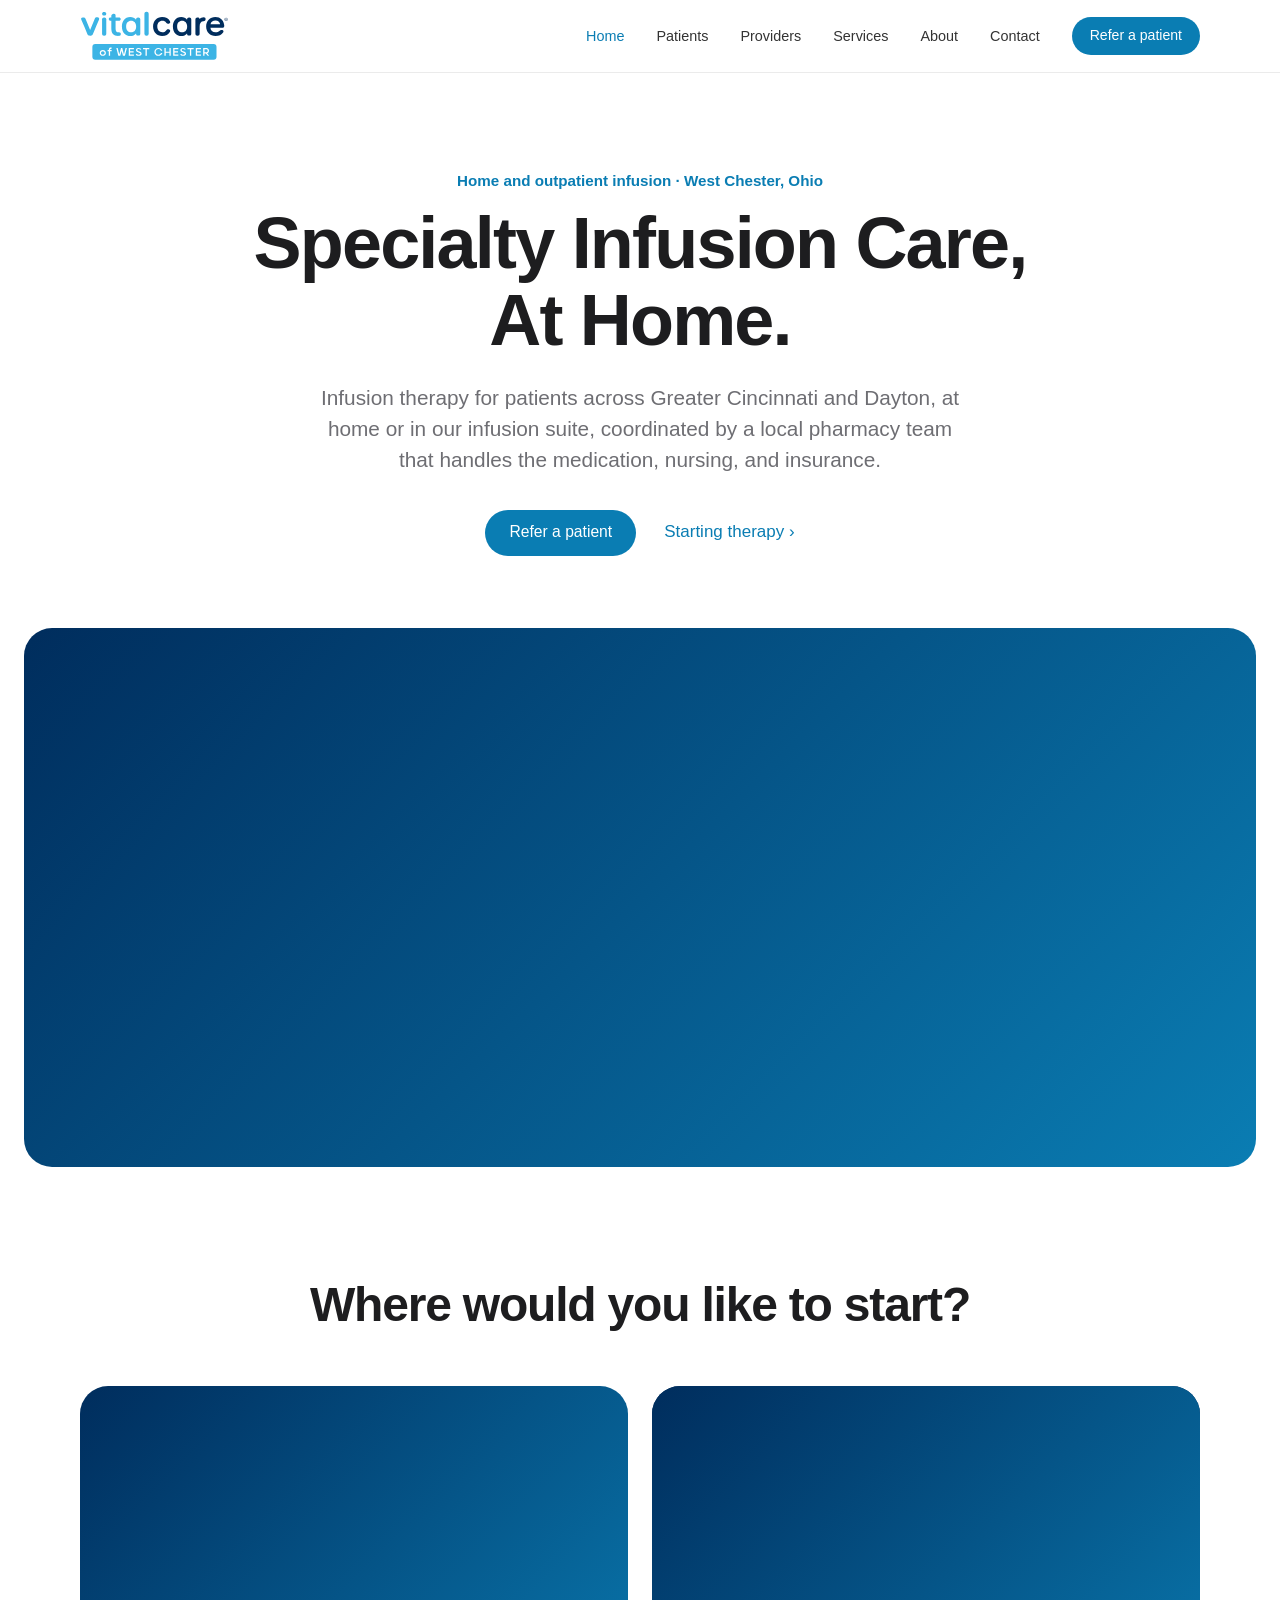
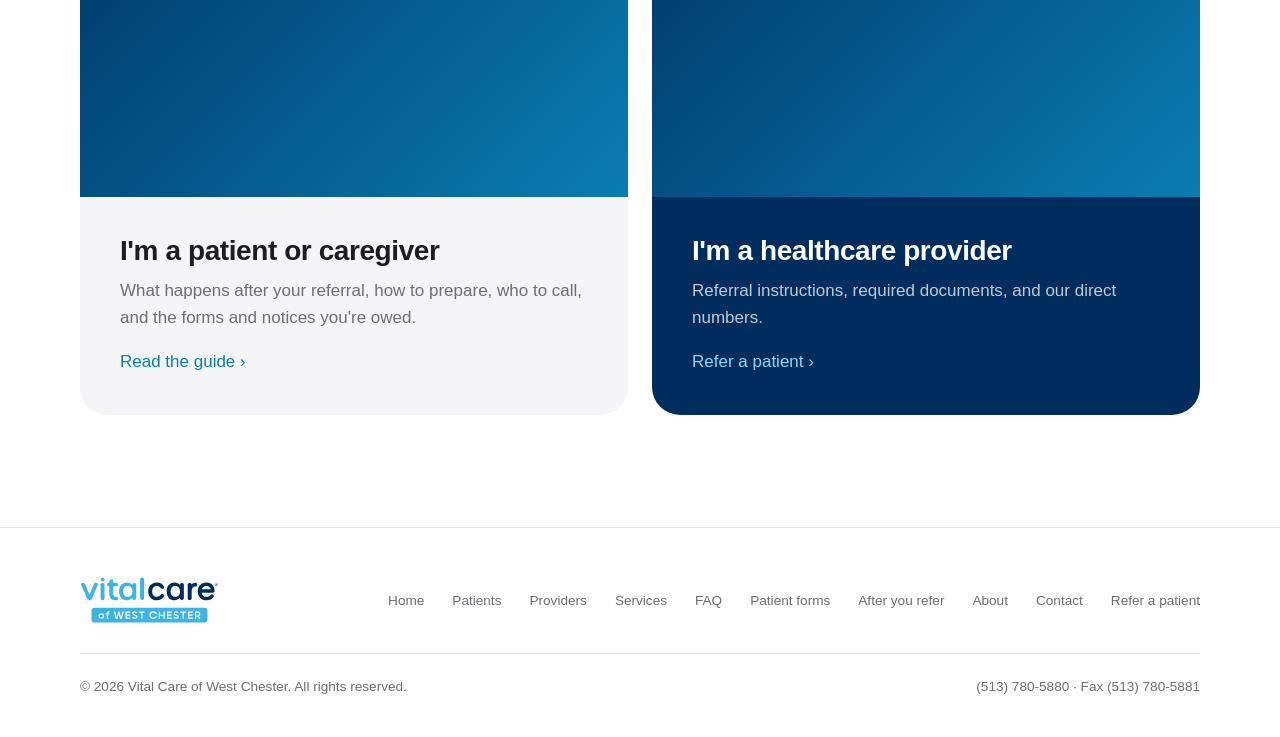
==== commit c2bb5290: "Split site into separate pages and add new sections - One page per topic: Home, Refer a patient, Pro" ====
--- a/docs/index.html
+++ b/docs/index.html
@@ -3,8 +3,6 @@
 <head>
   <meta charset="utf-8" />
   <meta name="viewport" content="width=device-width, initial-scale=1" />
-  <meta name="description" content="Home and alternate-site infusion therapy in West Chester and the Greater Cincinnati area. Refer a patient online." />
-  <title>Vital Care of West Chester | Infusion Therapy</title>
   <style>
     :root {
       --navy: #002d5d;
@@ -219,7 +217,6 @@
       .info-row strong { text-align: left; }
     }
 
-
     /* Patient resources */
     .res-lead { max-width: 640px; }
     .res-grid { display: grid; grid-template-columns: repeat(3, 1fr); gap: 44px 56px; margin-top: 56px; }
@@ -245,7 +242,6 @@
     }
     #vcr h2, #vcr h3, #vcr h4, #vcr h5 { letter-spacing: normal; line-height: 1.3; font-weight: 700; }
     #vcr p { margin: 0; }
-
 
     @media (max-width: 900px) { #online-referral { padding: 80px 0; } }
 
@@ -394,6 +390,34 @@
     #vcr button.ghost { background: var(--white); color: var(--text); border: 1px solid var(--line); }
     #vcr button.ghost:hover { background: var(--gray); }
   </style>
+  <link rel="icon" href="favicon.svg" type="image/svg+xml" />
+  <link rel="icon" href="favicon-32.png" sizes="32x32" type="image/png" />
+  <link rel="apple-touch-icon" href="apple-touch-icon.png" />
+  <meta name="theme-color" content="#002d5d" />
+  <link rel="stylesheet" href="site.css" />
+  <script src="site-config.js"></script>
+  <script src="site.js" defer></script>
+
+  <style>
+    h1.page-title { font-size: clamp(2rem, 4.2vw, 3rem); }
+    .providers h1 { color: var(--white); }
+    #online-referral h1 { margin-bottom: 18px; }
+    .contact h1 { margin-bottom: 32px; }
+    .faq-wrap h1 { text-align: center; margin-bottom: 48px; }
+    .feature h1, .about-grid h1 { margin-bottom: 20px; }
+    .nav-links .btn[aria-current="page"] { color: var(--white); background: #086a99; }
+    .more-links { display: flex; flex-wrap: wrap; gap: 16px 40px; margin-top: 28px; font-size: 1.1rem; }
+    .page-cta { padding: 88px 0; }
+  </style>
+
+  <title>Vital Care of West Chester | Infusion Therapy</title>
+  <meta name="description" content="Home and infusion-suite infusion therapy for Greater Cincinnati and Dayton: immunoglobulin, biologics, anti-infectives and nutrition. Refer a patient online." />
+  <link rel="canonical" href="https://vitalcareofwestchester.com/" />
+  <meta property="og:title" content="Vital Care of West Chester | Infusion Therapy" />
+  <meta property="og:description" content="Home and infusion-suite infusion therapy for Greater Cincinnati and Dayton: immunoglobulin, biologics, anti-infectives and nutrition. Refer a patient online." />
+  <meta property="og:url" content="https://vitalcareofwestchester.com/" />
+  <script type="application/ld+json">{"@context": "https://schema.org", "@type": "Pharmacy", "name": "Vital Care of West Chester", "url": "https://vitalcareofwestchester.com/", "telephone": "+1-513-780-5880", "faxNumber": "+1-513-780-5881", "address": {"@type": "PostalAddress", "streetAddress": "8731 Union Centre Blvd.", "addressLocality": "West Chester", "addressRegion": "OH", "postalCode": "45069", "addressCountry": "US"}, "openingHoursSpecification": [{"@type": "OpeningHoursSpecification", "dayOfWeek": ["Monday", "Tuesday", "Wednesday", "Thursday", "Friday"], "opens": "08:30", "closes": "16:00"}], "areaServed": ["Greater Cincinnati", "Dayton, Ohio"], "medicalSpecialty": "Pharmacy", "description": "Home and infusion-suite infusion pharmacy serving Greater Cincinnati and Dayton."}</script>
+  <script>/* old one-page links -> new pages */(function(){var m={"#online-referral": "refer.html", "#services": "services.html", "#contact": "contact.html", "#about": "about.html", "#why": "about.html", "#patients": "patients.html"};var t=m[location.hash];if(t)location.replace(t);})();</script>
 </head>
 <body>
 
@@ -436,19 +460,20 @@
 
   <header>
     <div class="wrap nav">
-      <a class="logo" href="#top" aria-label="Vital Care of West Chester, home">
+      <a class="logo" href="index.html" aria-label="Vital Care of West Chester, home">
         <svg viewBox="0 0 684 236" role="img" aria-label="Vital Care of West Chester"><use href="#vc-logo" width="684" height="236"/></svg>
       </a>
       <button class="menu-btn" aria-label="Menu" aria-expanded="false" aria-controls="nav-links">
         <svg viewBox="0 0 24 24" fill="none" stroke="currentColor" stroke-width="1.8" stroke-linecap="round"><path d="M4 8h16M4 16h16"/></svg>
       </button>
       <ul class="nav-links" id="nav-links">
-        <li><a href="#top" aria-current="page">Home</a></li>
+        <li><a href="index.html" aria-current="page">Home</a></li>
         <li><a href="patients.html">Patients</a></li>
         <li><a href="providers.html">Providers</a></li>
-        <li><a href="#services">Services</a></li>
-        <li><a href="#contact">Contact</a></li>
-        <li><a class="btn btn-primary" href="#online-referral">Refer a patient</a></li>
+        <li><a href="services.html">Services</a></li>
+        <li><a href="about.html">About</a></li>
+        <li><a href="contact.html">Contact</a></li>
+        <li><a class="btn btn-primary" href="refer.html">Refer a patient</a></li>
       </ul>
     </div>
   </header>
@@ -459,9 +484,9 @@
       <div class="wrap">
         <p class="kicker">Home and outpatient infusion · West Chester, Ohio</p>
         <h1>Specialty Infusion Care,<br>At Home.</h1>
-        <p class="lead">Infusion therapy for patients across Greater Cincinnati, coordinated by a local pharmacy team that handles the medication, nursing, and insurance.</p>
+        <p class="lead">Infusion therapy for patients across Greater Cincinnati and Dayton, at home or in our infusion suite, coordinated by a local pharmacy team that handles the medication, nursing, and insurance.</p>
         <div class="hero-actions">
-          <a class="btn btn-primary" href="#online-referral">Refer a patient</a>
+          <a class="btn btn-primary" href="refer.html">Refer a patient</a>
           <a class="link" href="patients.html">Starting therapy</a>
         </div>
       </div>
@@ -469,13 +494,13 @@
         <img onerror="this.style.visibility='hidden'" src="https://images.unsplash.com/photo-1585412727339-54e4bae3bbf9?auto=format&fit=crop&crop=entropy&w=2000&h=875&q=80" alt="A sunlit living room with an armchair and houseplants">
       </div>
     </section>
-<section class="doors" id="patients">
+<section class="doors">
       <div class="wrap">
         <div class="doors-head">
           <h2>Where would you like to start?</h2>
         </div>
         <div class="doors-grid">
-          <a class="door" href="patients.html#faq">
+          <a class="door" href="patients.html">
             <div class="door-photo">
               <img onerror="this.style.visibility='hidden'" src="https://images.unsplash.com/photo-1702648156180-25d8be9c9527?auto=format&fit=crop&w=1200&q=80" alt="A woman reading with an older man on a couch at home" loading="lazy">
             </div>
@@ -498,104 +523,26 @@
         </div>
       </div>
     </section>
-<section class="services" id="services">
-      <div class="wrap">
-        <div class="split-head">
-          <h2>Therapies we provide.</h2>
-          <p class="lead">Don't see the therapy you need? Call <a class="link" style="font-size:inherit" href="tel:+15137805880">(513) 780-5880</a></p>
-        </div>
-        <div class="service-list">
-          <div class="service">
-            <h3>Immunoglobulin (IG)</h3>
-            <p>IVIG and SCIG for CIDP, common variable immunodeficiency, multifocal motor neuropathy,
-               myasthenia gravis, and related conditions.</p>
-          </div>
-          <div class="service">
-            <h3>Anti-infectives</h3>
-            <p>IV antibiotics, antifungals, and antivirals.</p>
-          </div>
-          <div class="service">
-            <h3>Nutrition</h3>
-            <p>Parenteral (TPN) and enteral nutrition.</p>
-          </div>
-          <div class="service">
-            <h3>Neurology</h3>
-            <p>Infused and injectable treatments for multiple sclerosis, myasthenia gravis, and other
-               neurologic conditions.</p>
-          </div>
-          <div class="service">
-            <h3>Gastroenterology and rheumatology</h3>
-            <p>Biologic infusions for Crohn's, ulcerative colitis, rheumatoid arthritis, and other
-               inflammatory and autoimmune conditions.</p>
-          </div>
-          <div class="service">
-            <h3>Other specialty therapies</h3>
-            <p>Alpha-1 antitrypsin deficiency augmentation, dermatology, and other complex conditions
-               that need close clinical monitoring.</p>
-          </div>
-        </div>
-      </div>
-    </section>
-<section id="online-referral">
-      <div class="wrap">
-        <p class="kicker">Online referral</p>
-        <h2>Start a referral.</h2>
-        <p class="lead vcr-lead">Choose the therapy, fill in what you have, and download the completed
-          referral as a PDF. Print it, have the prescriber sign it, and fax it to (513) 780-5881.</p>
-        <p class="vcr-privacy">Nothing you type here is sent to us or saved online. The form is filled in
-          on your own device and the finished PDF is downloaded straight to it.</p>
-
-        <div id="vcr">
-          <p class="vcr-loading">Loading the referral form…</p>
-          <div class="card" hidden>
-            <div class="steps" id="steps"></div>
-            <div class="body">
-              <div id="messages"></div>
-              <div id="panels"></div>
-            </div>
-          </div>
-        </div>
-      </div>
-    </section>
-<section class="contact" id="contact">
-      <div class="wrap contact-grid">
-        <div>
-          <h2>Contact us.</h2>
-          <dl>
-            <dt>Phone</dt>
-            <dd><a href="tel:+15137805880">(513) 780-5880</a></dd>
-            <dt>Fax</dt>
-            <dd>(513) 780-5881</dd>
-            <dt>Hours</dt>
-            <dd>Monday&ndash;Friday, 8:30am&ndash;4pm<br><span style="font-weight:400;color:var(--muted);font-size:1rem">Closed Saturday and Sunday</span></dd>
-            <dt>Address</dt>
-            <dd>8731 Union Centre Blvd.<br>West Chester, OH 45069</dd>
-          </dl>
-          <p class="privacy">Please don't send medical information by email or through a website form. Send referrals and records by secure fax or the online referral.</p>
-        </div>
-        <div class="map">
-          <iframe title="Map to Vital Care of West Chester" loading="lazy" referrerpolicy="no-referrer-when-downgrade"
-            src="https://maps.google.com/maps?q=8731%20Union%20Centre%20Blvd%2C%20West%20Chester%2C%20OH%2045069&z=15&output=embed"></iframe>
-        </div>
-      </div>
-    </section>
 
   </main>
 
   <footer>
     <div class="wrap">
       <div class="footer-top">
-        <a class="logo" href="#top" aria-label="Back to top">
+        <a class="logo" href="index.html" aria-label="Vital Care of West Chester, home">
           <svg viewBox="0 0 684 236" role="img" aria-label="Vital Care of West Chester"><use href="#vc-logo" width="684" height="236"/></svg>
         </a>
         <nav class="footer-links" aria-label="Footer">
-          <a href="#top">Home</a>
+          <a href="index.html">Home</a>
           <a href="patients.html">Patients</a>
           <a href="providers.html">Providers</a>
-          <a href="#services">Services</a>
-          <a href="patients.html#faq">FAQ</a>
-          <a href="patients.html#resources">Resources</a>
-          <a href="#contact">Contact</a>
+          <a href="services.html">Services</a>
+          <a href="faq.html">FAQ</a>
+          <a href="resources.html">Patient forms</a>
+          <a href="after-referral.html">After you refer</a>
+          <a href="about.html">About</a>
+          <a href="contact.html">Contact</a>
+          <a href="refer.html">Refer a patient</a>
         </nav>
       </div>
       <div class="footer-bottom">
@@ -605,7 +552,6 @@
     </div>
   </footer>
 
-  
   <script>
     (function () {
 
@@ -655,711 +601,6 @@
     });
     })();
   </script>
-  <script>
-(function () {
-  'use strict';
-
-  // What the letterhead and cover sheet say about the pharmacy itself.
-  var PHARMACY = {
-    name: 'Vital Care of West Chester', address: '8731 Union Centre Blvd.',
-    csz: 'West Chester, OH 45069', phone: '(513) 780-5880', fax: '(513) 780-5881',
-    email: '', to: 'Vital Care of West Chester', intake: '(513) 780-5880'
-  };
-  var FAX = '(513) 780-5881';
-
-  var DATA = null;        // forms.json
-  var form = null;        // the form being filled
-  var S = {};             // answers for the current form, by question id
-  var SAVED = {};         // answers kept per form while switching between them
-  var steps = [], at = 0, uid = 0;
-
-  // ---------- small helpers ----------
-  function $(id) { return document.getElementById(id); }
-  function el(tag, cls, text) {
-    var e = document.createElement(tag);
-    if (cls) e.className = cls;
-    if (text != null) e.textContent = text;
-    return e;
-  }
-  function msg(node, kind) {
-    var box = $('messages');
-    box.innerHTML = '';
-    if (!node) return;
-    var a = el('div', 'alert alert-' + (kind || 'info'));
-    if (typeof node === 'string') a.textContent = node; else a.appendChild(node);
-    box.appendChild(a);
-  }
-  function pad(n) { return (n < 10 ? '0' : '') + n; }
-  function today() { var d = new Date(); return pad(d.getMonth() + 1) + '/' + pad(d.getDate()) + '/' + d.getFullYear(); }
-  function isoToday() { var d = new Date(); return d.getFullYear() + '-' + pad(d.getMonth() + 1) + '-' + pad(d.getDate()); }
-
-  // Give every question and option an id, and set starting values.
-  function prepare(items) {
-    items.forEach(function (it) {
-      it._id = 'q' + (uid++);
-      if (it.k === 'text' && it.today && S[it._id] == null) S[it._id] = today();
-      (it.opts || []).forEach(function (o) { o._id = 'q' + (uid++); if (o.then) prepare(o.then); });
-      if (it.then) prepare(it.then);
-      if (it.items) prepare(it.items);
-    });
-  }
-
-  // ---------- rendering ----------
-  function renderItems(items, host) {
-    var grid = null;
-    items.forEach(function (it) {
-      if (it.k === 'text') {
-        if (!grid) { grid = el('div', 'grid'); host.appendChild(grid); }
-        grid.appendChild(textBox(it));
-        return;
-      }
-      grid = null;
-      if (it.k === 'check') host.appendChild(checkBox(it));
-      else if (it.k === 'one' || it.k === 'many') host.appendChild(choice(it));
-      else if (it.k === 'card') host.appendChild(card(it));
-      else if (it.k === 'head') {
-        host.appendChild(el('h3', 'qh', it.l));
-        if (it.h) host.appendChild(el('p', 'qhint', it.h));
-      }
-      else if (it.k === 'note') host.appendChild(el('p', 'note', it.t));
-    });
-  }
-
-  function textBox(it) {
-    var d = el('div', 'fg' + (it.w || it.area ? ' wide' : ''));
-    var lab = el('label', null, it.l);
-    lab.htmlFor = it._id;
-    if (it.req) { var r = el('span', 'req', '*'); r.title = 'Needed for the referral'; lab.appendChild(r); }
-    var inp = it.area ? el('textarea') : el('input');
-    if (!it.area) inp.type = 'text';
-    inp.id = it._id;
-    inp.value = S[it._id] || '';
-    if (it.ph) inp.placeholder = it.ph;
-    inp.autocomplete = 'off';
-    inp.addEventListener('input', function () { S[it._id] = inp.value; });
-    d.appendChild(lab);
-    d.appendChild(inp);
-    return d;
-  }
-
-  function thenBox(items, shown) {
-    var b = el('div', 'then');
-    b.hidden = !shown;
-    renderItems(items, b);
-    return b;
-  }
-
-  function checkBox(it) {
-    var wrap = el('div', 'single');
-    var lab = el('label', 'opt');
-    var cb = el('input');
-    cb.type = 'checkbox'; cb.id = it._id; cb.checked = !!S[it._id];
-    lab.appendChild(cb);
-    lab.appendChild(el('span', null, it.l));
-    wrap.appendChild(lab);
-    var box = it.then ? thenBox(it.then, cb.checked) : null;
-    if (box) wrap.appendChild(box);
-    cb.addEventListener('change', function () {
-      S[it._id] = cb.checked;
-      if (box) box.hidden = !cb.checked;
-    });
-    return wrap;
-  }
-
-  function choice(it) {
-    var one = it.k === 'one';
-    var fs = el('fieldset', 'q');
-    fs.appendChild(el('legend', null, it.l));
-    if (it.h) fs.appendChild(el('p', 'qhint', it.h));
-    var long = it.opts.some(function (o) { return o.l.length > 30; }) || it.opts.length > 6;
-    var row = el('div', 'opts' + (long ? ' col' : ''));
-    var boxes = [], inputs = [];
-    it.opts.forEach(function (o, i) {
-      var lab = el('label', 'opt');
-      var inp = el('input');
-      inp.type = one ? 'radio' : 'checkbox';
-      inp.name = it._id;
-      inp.id = o._id;
-      inp.checked = one ? S[it._id] === i : !!S[o._id];
-      lab.appendChild(inp);
-      lab.appendChild(el('span', null, o.l));
-      row.appendChild(lab);
-      inputs.push(inp);
-      inp.addEventListener('change', function () {
-        if (one) { S[it._id] = i; }
-        else { S[o._id] = inp.checked; }
-        sync();
-      });
-    });
-    fs.appendChild(row);
-
-    var clear = null;
-    if (one) {
-      clear = el('button', 'clear', 'Clear answer');
-      clear.type = 'button';
-      clear.addEventListener('click', function () {
-        S[it._id] = null;
-        inputs.forEach(function (x) { x.checked = false; });
-        sync();
-      });
-      fs.appendChild(clear);
-    }
-    // follow-up questions sit under the whole group, in option order
-    it.opts.forEach(function (o, i) {
-      if (!o.then) { boxes.push(null); return; }
-      var b = thenBox(o.then, false);
-      boxes.push(b);
-      fs.appendChild(b);
-    });
-    function sync() {
-      it.opts.forEach(function (o, i) {
-        var on = one ? S[it._id] === i : !!S[o._id];
-        if (boxes[i]) boxes[i].hidden = !on;
-      });
-      if (clear) clear.hidden = !(S[it._id] != null && S[it._id] >= 0);
-    }
-    sync();
-    return fs;
-  }
-
-  function card(it) {
-    var c = el('div', 'med');
-    var head = el('label', 'medhead');
-    var cb = el('input');
-    cb.type = 'checkbox'; cb.id = it._id; cb.checked = !!S[it._id];
-    head.appendChild(cb);
-    var t = el('div');
-    t.appendChild(el('b', null, it.l));
-    if (it.sub) t.appendChild(el('span', null, ' (' + it.sub + ')'));
-    head.appendChild(t);
-    c.appendChild(head);
-    var body = el('div', 'medbody');
-    renderItems(it.items, body);
-    c.appendChild(body);
-    function sync() {
-      body.hidden = !cb.checked;
-      c.classList.toggle('open', cb.checked);
-    }
-    cb.addEventListener('change', function () { S[it._id] = cb.checked; sync(); });
-    sync();
-    return c;
-  }
-
-  // ---------- reading the answers back ----------
-  // Only what is on screen counts: an answer under an option that is no longer
-  // chosen, or inside a medication card that is closed, is never written.
-  function collect(items, acc, prefix) {
-    items.forEach(function (it) {
-      var id = it._id, v;
-      if (it.k === 'text') {
-        v = (S[id] || '').trim();
-        if (!v) return;
-        acc.review.push([prefix + it.l, v]);
-        if (it.draw) acc.draws.push({ r: it.draw, t: v, l: prefix + it.l });
-        else {
-          acc.text.push({ f: it.f, t: v, l: prefix + it.l, more: it.more });
-          (it.also || []).forEach(function (f) { acc.text.push({ f: f, t: v, l: prefix + it.l }); });
-        }
-      } else if (it.k === 'check') {
-        if (!S[id]) return;
-        acc.review.push([prefix + it.l, 'Yes']);
-        if (it.val != null) acc.text.push({ f: it.f, t: it.val, l: prefix + it.l });
-        else acc.checks.push(it.f);
-        if (it.then) collect(it.then, acc, prefix);
-      } else if (it.k === 'one') {
-        v = S[id];
-        if (v == null || v < 0) return;
-        var o = it.opts[v];
-        acc.review.push([prefix + it.l, o.l]);
-        apply(it, o, acc, prefix);
-        if (o.then) collect(o.then, acc, prefix);
-      } else if (it.k === 'many') {
-        var picked = it.opts.filter(function (o) { return S[o._id]; });
-        if (!picked.length) return;
-        acc.review.push([prefix + it.l, picked.map(function (o) { return o.l; }).join('; ')]);
-        picked.forEach(function (o) { apply(it, o, acc, prefix); if (o.then) collect(o.then, acc, prefix); });
-      } else if (it.k === 'card') {
-        if (!S[id]) return;
-        acc.review.push([it.l, 'Ordered']);
-        if (it.f) acc.checks.push(it.f);
-        collect(it.items, acc, it.l + ': ');
-      }
-    });
-  }
-
-  function apply(it, o, acc, prefix) {
-    if (o.f) {
-      if (o.val != null) acc.text.push({ f: o.f, t: o.val, l: prefix + it.l });
-      else acc.checks.push(o.f);
-    } else if (o.val != null && it.f) {
-      acc.text.push({ f: it.f, t: o.val, l: prefix + it.l });
-    }
-    if (o.v != null) {
-      if (o.draw) acc.marks.push({ f: o.draw, v: o.v });
-      else acc.radios.push({ f: it.radio, v: o.v });
-    }
-    if (o.ring) acc.rings.push(o.ring);
-  }
-
-  function missing(items, out) {
-    items.forEach(function (it) {
-      if (it.k === 'text' && it.req && !(S[it._id] || '').trim()) out.push(it.l);
-      if (it.k === 'check' && S[it._id] && it.then) missing(it.then, out);
-      if (it.k === 'one' && S[it._id] != null && S[it._id] >= 0 && it.opts[S[it._id]].then) missing(it.opts[S[it._id]].then, out);
-      if (it.k === 'card' && S[it._id]) missing(it.items, out);
-    });
-  }
-
-  function newAcc() { return { review: [], text: [], checks: [], radios: [], marks: [], draws: [], rings: [] }; }
-
-  // ---------- steps ----------
-  function buildSteps() {
-    steps = [{ id: 'type', title: 'Choose a referral type', label: 'Referral type',
-               sub: 'Pick the therapy. The questions that follow match that referral form.' }];
-    if (form) {
-      form.steps.forEach(function (s) { steps.push({ id: s.id, title: s.title, label: s.title, sub: s.sub, step: s }); });
-      steps.push({ id: 'review', title: 'Review and download', label: 'Review',
-                   sub: 'Check the answers, then download the filled referral as a PDF.' });
-    }
-  }
-
-  function renderSteps() {
-    var bar = $('steps');
-    bar.innerHTML = '';
-    steps.forEach(function (s, i) {
-      var b = el('button', 'step');
-      b.type = 'button';
-      var n = el('span', 'num', String(i + 1));
-      b.appendChild(n);
-      b.appendChild(document.createTextNode(s.label));
-      if (i === at) { b.className += ' active'; b.setAttribute('aria-current', 'step'); }
-      else if (form && i < at) b.className += ' done';
-      if (!form && i > 0) b.disabled = true;
-      b.addEventListener('click', function () { go(i); });
-      bar.appendChild(b);
-    });
-  }
-
-  function renderPanels() {
-    var host = $('panels');
-    host.innerHTML = '';
-    steps.forEach(function (s, i) {
-      var p = el('div', 'panel' + (i === at ? ' on' : ''));
-      p.appendChild(el('h2', 'ptitle', s.title));
-      if (s.sub) p.appendChild(el('p', 'psub', s.sub));
-      if (s.id === 'type') renderTypes(p);
-      else if (s.id === 'review') { var rb = el('div'); rb.id = 'reviewBody'; p.appendChild(rb); }
-      else renderItems(s.step.items, p);
-      if (i > 0 || form) p.appendChild(navRow(i));
-      host.appendChild(p);
-    });
-  }
-
-  function navRow(i) {
-    var nav = el('div', 'nav');
-    if (i > 0) {
-      var back = el('button', 'btn ghost', 'Back');
-      back.type = 'button';
-      back.addEventListener('click', function () { go(i - 1); });
-      nav.appendChild(back);
-    }
-    if (steps[i].id === 'review') {
-      var clr = el('button', 'link', 'Clear all answers');
-      clr.type = 'button';
-      clr.addEventListener('click', function () {
-        if (clr.getAttribute('data-sure')) { clearAll(); return; }
-        clr.setAttribute('data-sure', '1');
-        clr.textContent = 'Click again to clear everything';
-        setTimeout(function () { clr.removeAttribute('data-sure'); clr.textContent = 'Clear all answers'; }, 4000);
-      });
-      nav.appendChild(clr);
-    }
-    nav.appendChild(el('div', 'spacer'));
-    if (steps[i].id === 'review') {
-      var go2 = el('button', 'btn primary', 'Download filled PDF');
-      go2.type = 'button'; go2.id = 'go';
-      go2.addEventListener('click', download);
-      nav.appendChild(go2);
-    } else if (i > 0 || form) {
-      var next = el('button', 'btn primary', 'Continue');
-      next.type = 'button';
-      next.addEventListener('click', function () { go(i + 1); });
-      if (!form) next.disabled = true;
-      nav.appendChild(next);
-    }
-    return nav;
-  }
-
-  function renderTypes(p) {
-    if (!DATA) { p.appendChild(el('p', 'empty', 'Referral types could not be loaded.')); return; }
-    var g = el('div', 'types');
-    DATA.order.forEach(function (code) {
-      var f = DATA.forms[code];
-      var b = el('button', 'tcard' + (form && form.code === code ? ' sel' : ''));
-      b.type = 'button';
-      b.appendChild(el('b', null, f.title));
-      if (f.blurb) b.appendChild(el('span', null, f.blurb));
-      b.addEventListener('click', function () { choose(code); });
-      g.appendChild(b);
-    });
-    p.appendChild(g);
-  }
-
-  function scrollToForm() {
-    var host = $('vcr');
-    if (!host) return;
-    var hdr = document.querySelector('header');
-    var y = host.getBoundingClientRect().top + window.scrollY - ((hdr ? hdr.offsetHeight : 0) + 16);
-    if (Math.abs(window.scrollY - y) > 40) window.scrollTo({ top: Math.max(0, y), behavior: 'smooth' });
-  }
-
-  function go(i) {
-    if (i < 0 || i >= steps.length || (!form && i > 0)) return;
-    at = i;
-    renderSteps();
-    var ps = document.querySelectorAll('#panels .panel');
-    for (var k = 0; k < ps.length; k++) ps[k].classList.toggle('on', k === i);
-    if (steps[i].id === 'review') renderReview();
-    msg(null);
-    scrollToForm();
-  }
-
-  function choose(code) {
-    if (form) SAVED[form.code] = S;
-    form = DATA.forms[code];
-    S = SAVED[code] || {};
-    uid = 0;
-    form.steps.forEach(function (s) { prepare(s.items); });
-    buildSteps();
-    renderSteps();
-    renderPanels();
-    go(1);
-  }
-
-  function clearAll() {
-    S = {};
-    SAVED[form.code] = S;
-    uid = 0;
-    form.steps.forEach(function (s) { prepare(s.items); });
-    var keep = at;
-    renderPanels();
-    go(keep);
-    msg('All answers for this referral were cleared.', 'info');
-  }
-
-  function renderReview() {
-    var host = $('reviewBody');
-    host.innerHTML = '';
-    var need = [];
-    form.steps.forEach(function (s) { missing(s.items, need); });
-    if (need.length) {
-      var w = el('div', 'alert alert-warn');
-      w.appendChild(document.createTextNode('These are still blank. You can download anyway, but the referral may be delayed:'));
-      var ul = el('ul');
-      need.forEach(function (n) { ul.appendChild(el('li', null, n)); });
-      w.appendChild(ul);
-      host.appendChild(w);
-    }
-    form.steps.forEach(function (s, si) {
-      var acc = newAcc();
-      collect(s.items, acc, '');
-      var block = el('div', 'rev');
-      var h = el('h4', null, s.title);
-      var edit = el('button', null, 'Edit');
-      edit.type = 'button';
-      edit.addEventListener('click', function () { go(si + 1); });
-      h.appendChild(edit);
-      block.appendChild(h);
-      if (acc.review.length) {
-        var dl = el('dl');
-        acc.review.forEach(function (r) { dl.appendChild(el('dt', null, r[0])); dl.appendChild(el('dd', null, r[1])); });
-        block.appendChild(dl);
-      } else block.appendChild(el('div', 'none', 'Nothing entered'));
-      host.appendChild(block);
-    });
-    host.appendChild(el('p', 'after',
-      'The prescriber must sign and date the printed form by hand. Stamped, computer-generated or ' +
-      'staff signatures are not accepted. Fax it with the clinical notes, labs and insurance cards to ' + FAX + '.'));
-  }
-
-  // ---------- writing the PDF ----------
-  // pdf-lib draws text at the field's own font size and clips anything past the
-  // edge. Measure first, then shrink or wrap so nothing is silently cut off.
-  var SMALL = 5, ABS_MIN = 4, COMFORT = 6, WRAP_MIN = 5.5, SAFETY = 0.98;
-
-  function daSize(field) {
-    try {
-      var m = /\/[^\s]+\s+([\d.]+)\s+Tf/.exec(field.acroField.getDefaultAppearance() || '');
-      if (m && parseFloat(m[1]) > 0) return parseFloat(m[1]);
-    } catch (e) {}
-    return 0;
-  }
-  function bounds(widget) {
-    var r = widget.getRectangle(), bw = 0;
-    try { var bs = widget.getBorderStyle(); if (bs && bs.getWidth) bw = bs.getWidth() || 0; } catch (e) {}
-    var inset = (bw + 1) * 2;
-    return { w: Math.max(r.width - inset, 6), h: Math.max(r.height - inset, 4) };
-  }
-  function startSize(field, b) {
-    // a field set to "auto" size would fill the whole height and clip the descenders
-    return daSize(field) || Math.max(6, Math.min(10, b.h * 0.62));
-  }
-  function lineHeight(s) { return s * 0.925 * 1.2; }
-  function wrapCount(text, s, avail, font) {
-    var words = String(text).split(/\s+/), n = 1, cur = '';
-    for (var i = 0; i < words.length; i++) {
-      if (!words[i]) continue;
-      var t = cur ? cur + ' ' + words[i] : words[i];
-      if (!cur || font.widthOfTextAtSize(t, s) <= avail) cur = t; else { n++; cur = words[i]; }
-    }
-    return n;
-  }
-  function fit(field, text, font) {
-    var ws = field.acroField.getWidgets();
-    if (!ws.length) return null;
-    var b = bounds(ws[0]), s0 = startSize(field, b), W = b.w * SAFETY;
-    if (font.widthOfTextAtSize(text, s0) <= W) return { size: s0 };
-    var tiers = [[COMFORT, false], [WRAP_MIN, true], [SMALL, false], [ABS_MIN, true]];
-    for (var t = 0; t < tiers.length; t++) {
-      for (var s = s0; s >= tiers[t][0]; s -= 0.25) {
-        if (tiers[t][1]) {
-          var n = wrapCount(text, s, W, font);
-          if (n > 1 && n * lineHeight(s) <= b.h) return { size: s, multi: true, small: s < SMALL };
-        } else if (font.widthOfTextAtSize(text, s) <= W) return { size: s, small: s < SMALL };
-      }
-    }
-    return { size: ABS_MIN, small: true, over: true };
-  }
-  // Split long text across the extra lines a form provides (e.g. three allergy lines).
-  function splitFor(field, text, font) {
-    var ws = field.acroField.getWidgets();
-    var b = bounds(ws[0]), s = startSize(field, b), W = b.w * SAFETY;
-    var words = text.split(/\s+/), cur = '';
-    for (var i = 0; i < words.length; i++) {
-      var t = cur ? cur + ' ' + words[i] : words[i];
-      if (cur && font.widthOfTextAtSize(t, s) > W) return [cur, words.slice(i).join(' ')];
-      cur = t;
-    }
-    return [cur, ''];
-  }
-  function plain(field) {
-    // A box with no border colour (or an empty one, which means "none") should
-    // print without an outline, but pdf-lib strokes it in black whenever the
-    // box has a background and a border width. Zero the width for those boxes.
-    var N = PDFLib.PDFName;
-    field.acroField.getWidgets().forEach(function (w) {
-      try {
-        var mk = w.dict.lookup(N.of('MK'));
-        var bc = mk && mk.get ? mk.lookup(N.of('BC')) : null;
-        var none = !bc || (bc.size && bc.size() === 0);
-        if (!none) return;
-        if (mk && mk.delete) mk.delete(N.of('BC'));
-        var bs = w.dict.lookup(N.of('BS'));
-        if (bs && bs.set) bs.set(N.of('W'), PDFLib.PDFNumber.of(0));
-      } catch (e) {}
-    });
-  }
-  function setText(field, text, font) {
-    plain(field);
-    var f = fit(field, text, font);
-    if (f) {
-      if (f.multi) { try { field.enableMultiline(); } catch (e) {} }
-      try { field.setFontSize(f.size); } catch (e) {}
-    }
-    field.setText(text);
-    return f && f.over ? 'over' : (f && f.small ? 'small' : '');
-  }
-  // TPN/Enteral hang marital status off the IV-access radio group, which can
-  // only hold one value, so marital status is drawn on as a pen mark would be.
-  function markWidget(doc, obj, state) {
-    var kids = obj.acroField.getWidgets(), pages = doc.getPages();
-    for (var i = 0; i < kids.length; i++) {
-      var w = kids[i];
-      var ap = w.dict.lookup(PDFLib.PDFName.of('AP'));
-      var n = ap && ap.lookup(PDFLib.PDFName.of('N'));
-      if (!n || !n.keys) continue;
-      var has = n.keys().some(function (k) { return k.asString() === '/' + state; });
-      if (!has) continue;
-      var r = w.getRectangle(), pg = pages[0];
-      for (var k = 0; k < pages.length; k++) if (pages[k].ref === w.P()) pg = pages[k];
-      var s = Math.min(r.width, r.height) * 0.7, cx = r.x + r.width / 2, cy = r.y + r.height / 2;
-      var ink = { thickness: 1.1, color: PDFLib.rgb(0, 0, 0) };
-      pg.drawLine(Object.assign({ start: { x: cx - s / 2, y: cy - s / 2 }, end: { x: cx + s / 2, y: cy + s / 2 } }, ink));
-      pg.drawLine(Object.assign({ start: { x: cx - s / 2, y: cy + s / 2 }, end: { x: cx + s / 2, y: cy - s / 2 } }, ink));
-      return true;
-    }
-    return false;
-  }
-  // Text for blanks that have no field of their own (rect is [page, x0, top, x1, bottom]).
-  function drawIn(doc, font, r, text) {
-    var page = doc.getPages()[r[0]], H = page.getHeight();
-    var w = r[3] - r[1] - 3, h = r[4] - r[2];
-    var s = Math.max(5, Math.min(9, h * 0.72));
-    while (s > 4.5 && font.widthOfTextAtSize(text, s) > w) s -= 0.25;
-    page.drawText(text, { x: r[1] + 1.5, y: H - r[4] + (h - s * 0.7) / 2, size: s, font: font, color: PDFLib.rgb(0, 0, 0) });
-    return font.widthOfTextAtSize(text, s) > w ? 'over' : '';
-  }
-  function ring(doc, r) {
-    var page = doc.getPages()[r[0]], H = page.getHeight();
-    page.drawEllipse({ x: (r[1] + r[3]) / 2, y: H - (r[2] + r[4]) / 2,
-                       xScale: (r[3] - r[1]) / 2 + 3, yScale: (r[4] - r[2]) / 2 + 2,
-                       borderColor: PDFLib.rgb(0, 0, 0), borderWidth: 0.9 });
-  }
-
-  function download() {
-    var btn = $('go');
-    btn.disabled = true;
-    msg('Making the PDF…', 'info');
-    var acc = newAcc();
-    form.steps.forEach(function (s) { collect(s.items, acc, ''); });
-    var broken = [], over = [], small = [];
-    function note(how, label) { if (how === 'over') over.push(label); else if (how === 'small') small.push(label); }
-
-    fetch('./pdfs/' + form.file).then(function (r) {
-      if (!r.ok) throw new Error('Could not load the blank form (HTTP ' + r.status + ')');
-      return r.arrayBuffer();
-    }).then(function (b) {
-      return PDFLib.PDFDocument.load(b);
-    }).then(function (doc) {
-      return doc.embedFont(PDFLib.StandardFonts.Helvetica).then(function (font) {
-        var pdfForm = doc.getForm(), idx = {};
-        pdfForm.getFields().forEach(function (o) { idx[o.getName()] = o; });
-
-        function put(name, text, label, more) {
-          var names = [name].concat(more || []), rest = text;
-          for (var i = 0; i < names.length && rest; i++) {
-            var fobj = idx[names[i]];
-            if (!fobj) { broken.push(label); return; }
-            if (i < names.length - 1) {
-              var parts = splitFor(fobj, rest, font);
-              setText(fobj, parts[0], font);
-              rest = parts[1];
-            } else { note(setText(fobj, rest, font), label); rest = ''; }
-          }
-        }
-
-        Object.keys(form.auto).forEach(function (f) {
-          var v = PHARMACY[form.auto[f]];
-          if (v) { try { put(f, v, 'Pharmacy ' + form.auto[f]); } catch (e) { broken.push('Pharmacy ' + form.auto[f]); } }
-        });
-        acc.text.forEach(function (w) { try { put(w.f, w.t, w.l, w.more); } catch (e) { broken.push(w.l); } });
-        acc.checks.forEach(function (f) { try { idx[f].check(); } catch (e) { broken.push(f); } });
-        acc.radios.forEach(function (r) {
-          try { idx[r.f].acroField.setValue(PDFLib.PDFName.of(r.v)); } catch (e) { broken.push(r.f); }
-        });
-        acc.marks.forEach(function (m) { if (!idx[m.f] || !markWidget(doc, idx[m.f], m.v)) broken.push(m.f); });
-        acc.draws.forEach(function (d) { note(drawIn(doc, font, d.r, d.t), d.l); });
-        acc.rings.forEach(function (r) { ring(doc, r); });
-
-        // Flatten so every viewer and printer shows the same thing.
-        pdfForm.flatten();
-        return doc.save();
-      });
-    }).then(function (bytes) {
-      var url = URL.createObjectURL(new Blob([bytes], { type: 'application/pdf' }));
-      var a = el('a');
-      a.href = url;
-      a.download = form.code + '-referral-' + isoToday() + '.pdf';
-      document.body.appendChild(a); a.click(); document.body.removeChild(a);
-      setTimeout(function () { URL.revokeObjectURL(url); }, 4000);
-
-      var box = el('div');
-      var strong = el('strong', null, 'Downloaded. ');
-      box.appendChild(strong);
-      box.appendChild(document.createTextNode('Print it, have the prescriber sign and date it by hand, and fax it with the attachments to ' + FAX + '.'));
-      function list(title, items, tail) {
-        if (!items.length) return;
-        box.appendChild(el('br'));
-        box.appendChild(el('strong', null, title + ' '));
-        box.appendChild(document.createTextNode(items.slice(0, 8).join(', ') + (tail ? ' ' + tail : '')));
-      }
-      list('Could not write:', broken);
-      list('Printed small to fit:', small, '(readable, but shorter wording prints larger).');
-      list('Too long to print in full:', over, '(shorten these and download again).');
-      msg(box, broken.length || over.length ? 'warn' : 'success');
-      btn.disabled = false;
-    }).catch(function (err) {
-      console.error(err);
-      msg('Something went wrong making the PDF: ' + err.message, 'error');
-      btn.disabled = false;
-    });
-  }
-
-  // ---------- start ----------
-  function fail(text) {
-    // the loader has already swapped the "Loading…" line for the empty card
-    if ($('messages')) msg(text, 'error');
-  }
-
-  window.VCReferral = {
-    start: function () {
-      if (typeof PDFLib === 'undefined') { window.VCReferral.fail(); return; }
-      fetch('./forms.json').then(function (r) {
-        if (!r.ok) throw new Error('HTTP ' + r.status);
-        return r.json();
-      }).then(function (d) {
-        DATA = d;
-        buildSteps(); renderSteps(); renderPanels();
-      }).catch(function (e) {
-        console.error(e);
-        msg('The referral forms could not be loaded. Please refresh the page, or call (513) 780-5880.', 'error');
-      });
-    },
-    fail: function () {
-      fail('The online referral could not load in this browser. You can still fax a referral to ' + FAX +
-           ' or call (513) 780-5880.');
-    },
-    // read-only view of what would be written; used by the automated checks
-    peek: function () {
-      var acc = newAcc();
-      if (form) form.steps.forEach(function (s) { collect(s.items, acc, ''); });
-      return acc;
-    }
-  };
-})();
-</script>
-  <script>
-  /* Pulls in pdf-lib and the form definitions the first time someone actually
-     reaches the referral section, so everyone else never downloads them. */
-  (function () {
-    var sec  = document.getElementById('online-referral');
-    var root = document.getElementById('vcr');
-    if (!sec || !root) return;
-    var started = false;
-
-    function reveal() {
-      var l = root.querySelector('.vcr-loading');
-      if (l && l.parentNode) l.parentNode.removeChild(l);
-      var c = root.querySelector('.card');
-      if (c) c.hidden = false;
-    }
-    function start() {
-      if (started) return;
-      started = true;
-      var s = document.createElement('script');
-      s.src = './pdf-lib.min.js';
-      s.onload  = function () { reveal(); window.VCReferral.start(); };
-      s.onerror = function () { reveal(); window.VCReferral.fail(); };
-      document.head.appendChild(s);
-    }
-
-    if ('IntersectionObserver' in window) {
-      var io = new IntersectionObserver(function (entries) {
-        for (var i = 0; i < entries.length; i++) {
-          if (entries[i].isIntersecting) { io.disconnect(); start(); return; }
-        }
-      }, { rootMargin: '700px' });
-      io.observe(sec);
-    } else {
-      start();
-    }
-
-    document.addEventListener('click', function (e) {
-      var a = e.target.closest && e.target.closest('a[href="#online-referral"]');
-      if (a) start();
-    });
-  })();
-  </script>
 
 </body>
 </html>
--- a/docs/site.css
+++ b/docs/site.css
@@ -0,0 +1,67 @@
+/* Additions shared by all pages. Uses the colour tokens defined in each page. */
+[hidden] { display: none !important; }
+
+/* Why Vital Care */
+.why-grid { display: grid; grid-template-columns: repeat(4, 1fr); gap: 40px; margin-top: 56px; }
+.why-item h3 { margin-bottom: 8px; }
+.why-item p { color: var(--muted); font-size: 1rem; }
+.why-n { width: 44px; height: 44px; border-radius: 50%; background: #e8f6fc; color: var(--blue-ink);
+         display: flex; align-items: center; justify-content: center; margin-bottom: 18px; }
+.why-n svg { width: 22px; height: 22px; }
+
+/* About */
+.about-grid { display: grid; grid-template-columns: 1.1fr .9fr; gap: 72px; align-items: start; }
+.about-grid h2 { margin-bottom: 20px; }
+.about-grid .lead + .lead { margin-top: 16px; }
+.fact { padding: 20px 0; border-top: 1px solid var(--line); }
+.fact:last-child { border-bottom: 1px solid var(--line); }
+.fact h3 { font-size: 1.05rem; margin-bottom: 4px; }
+.fact p { color: var(--muted); font-size: 1rem; }
+.badge { display: inline-flex; align-items: center; gap: 8px; margin-top: 28px; padding: 9px 16px;
+         border-radius: 999px; background: #e8f6fc; color: var(--navy); font-size: .9rem; font-weight: 600; }
+.badge svg { width: 18px; height: 18px; color: var(--blue-ink); }
+
+/* Small notes under contact details */
+.contact dd .sub { display: block; font-weight: 400; color: var(--muted); font-size: 1rem; }
+.contact .gbp { display: inline-block; margin-bottom: 24px; }
+
+/* Providers: rep card */
+.rep { display: grid; grid-template-columns: auto 1fr auto; gap: 28px; align-items: center;
+       padding: 32px 36px; border-radius: 28px; background: var(--gray); }
+.rep-avatar { width: 72px; height: 72px; border-radius: 50%; background: var(--navy); color: var(--white);
+              display: flex; align-items: center; justify-content: center; font-size: 1.5rem; font-weight: 600; letter-spacing: .02em; }
+.rep h3 { margin-bottom: 2px; }
+.rep .role { color: var(--muted); font-size: .98rem; margin-bottom: 10px; }
+.rep-lines { display: flex; flex-wrap: wrap; gap: 6px 24px; font-size: 1rem; }
+.rep-lines a { color: var(--blue-ink); font-weight: 500; }
+.rep-lines a:hover { text-decoration: underline; }
+.rep-note { color: var(--muted); font-size: .92rem; margin-top: 18px; }
+.inservice { margin-top: 28px; color: var(--muted); }
+.inservice a { color: var(--blue-ink); font-weight: 500; }
+
+/* Providers: blank forms */
+.form-grid { display: grid; grid-template-columns: repeat(3, 1fr); gap: 0 48px; margin-top: 48px; }
+.form-link { display: flex; justify-content: space-between; align-items: center; gap: 16px;
+             padding: 18px 0; border-top: 1px solid var(--line); color: var(--text); font-weight: 500; }
+.form-link:hover { color: var(--blue-ink); }
+.form-link span { color: var(--muted); font-size: .85rem; font-weight: 400; white-space: nowrap; }
+.form-note { color: var(--muted); font-size: .95rem; margin-top: 28px; max-width: 720px; }
+
+.status-note { margin-top: 40px; padding: 22px 26px; border-radius: 18px; background: var(--gray); color: var(--muted); max-width: 760px; }
+.status-note strong { color: var(--text); font-weight: 600; }
+.status-note a { color: var(--blue-ink); font-weight: 500; }
+
+@media (max-width: 900px) {
+  .why-grid { grid-template-columns: 1fr 1fr; gap: 36px; }
+  .about-grid { grid-template-columns: 1fr; gap: 40px; }
+  .form-grid { grid-template-columns: 1fr 1fr; }
+  .rep { grid-template-columns: auto 1fr; }
+  .rep .btn { grid-column: 1 / -1; justify-self: start; }
+}
+@media (max-width: 560px) {
+  .why-grid, .form-grid { grid-template-columns: 1fr; }
+  .rep { grid-template-columns: 1fr; padding: 28px; }
+}
+
+/* notes sitting on a grey section get a white card */
+.services .status-note { background: var(--white); }
